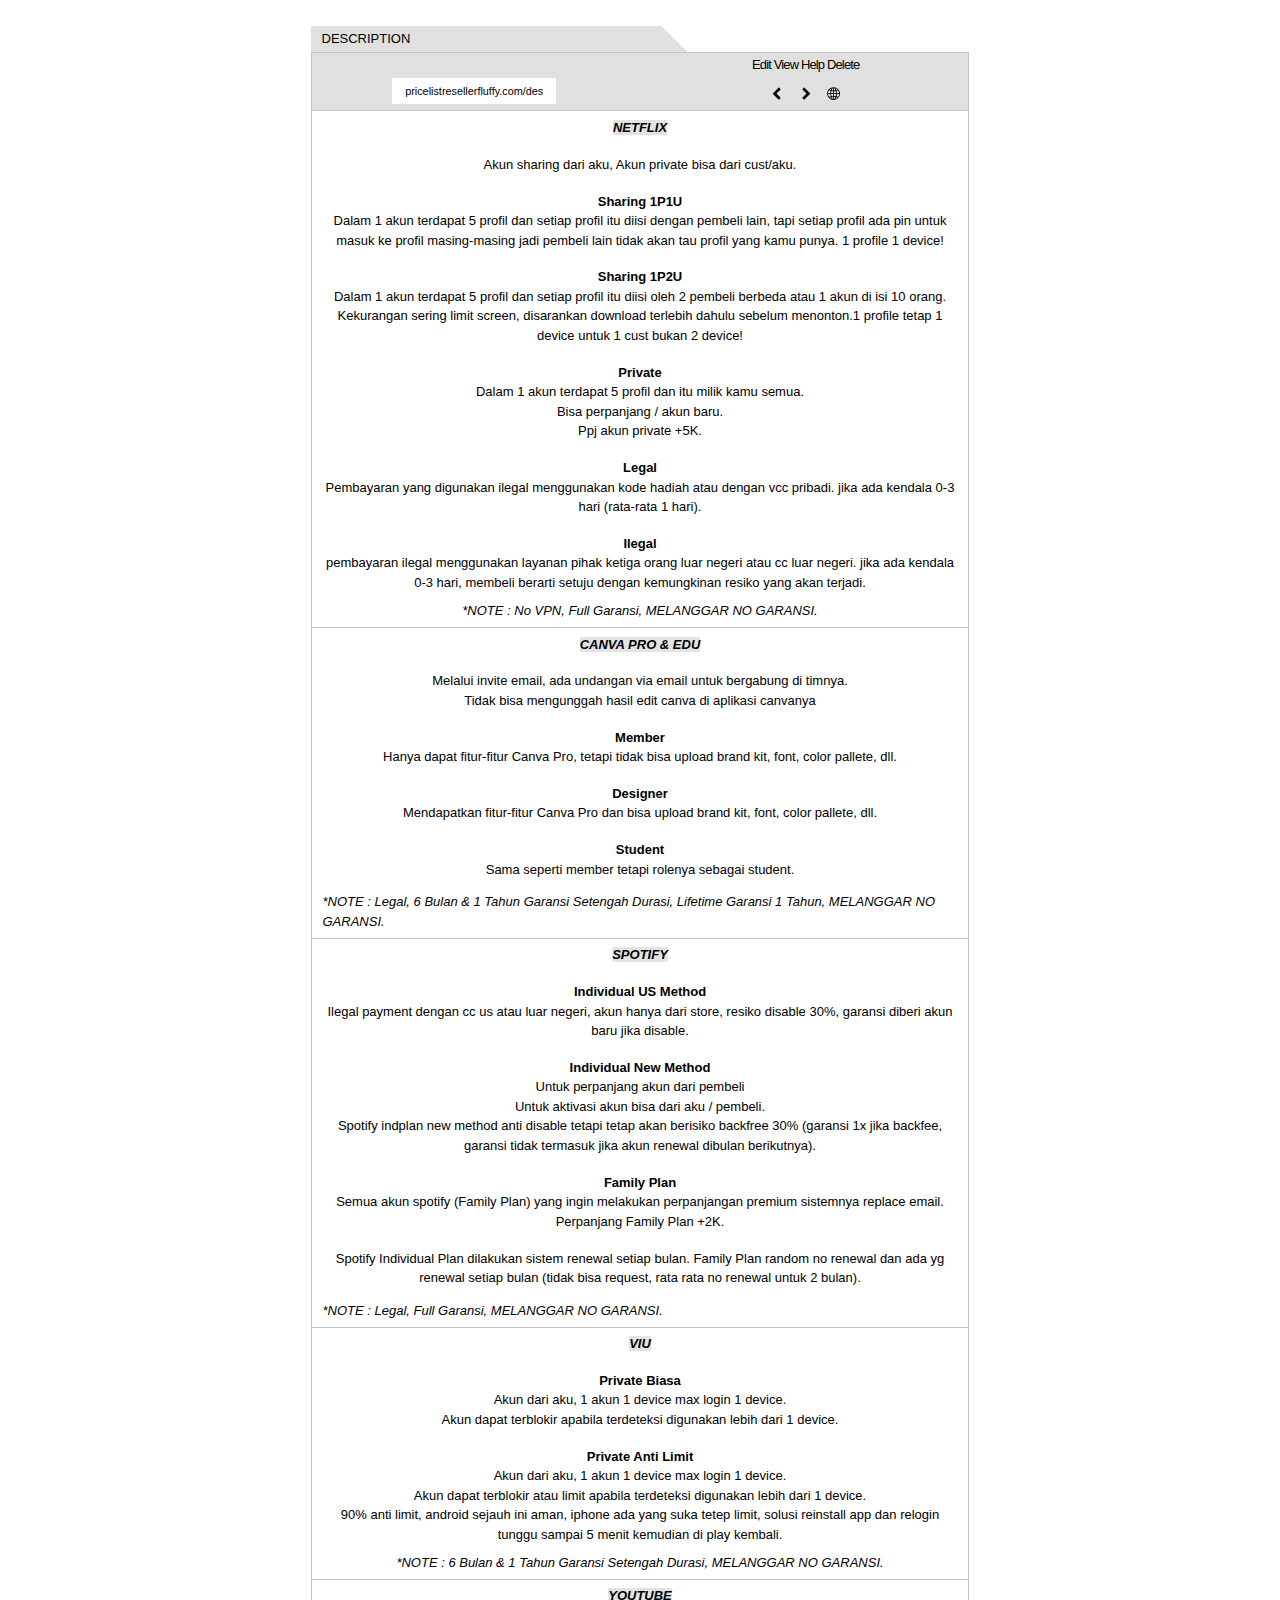
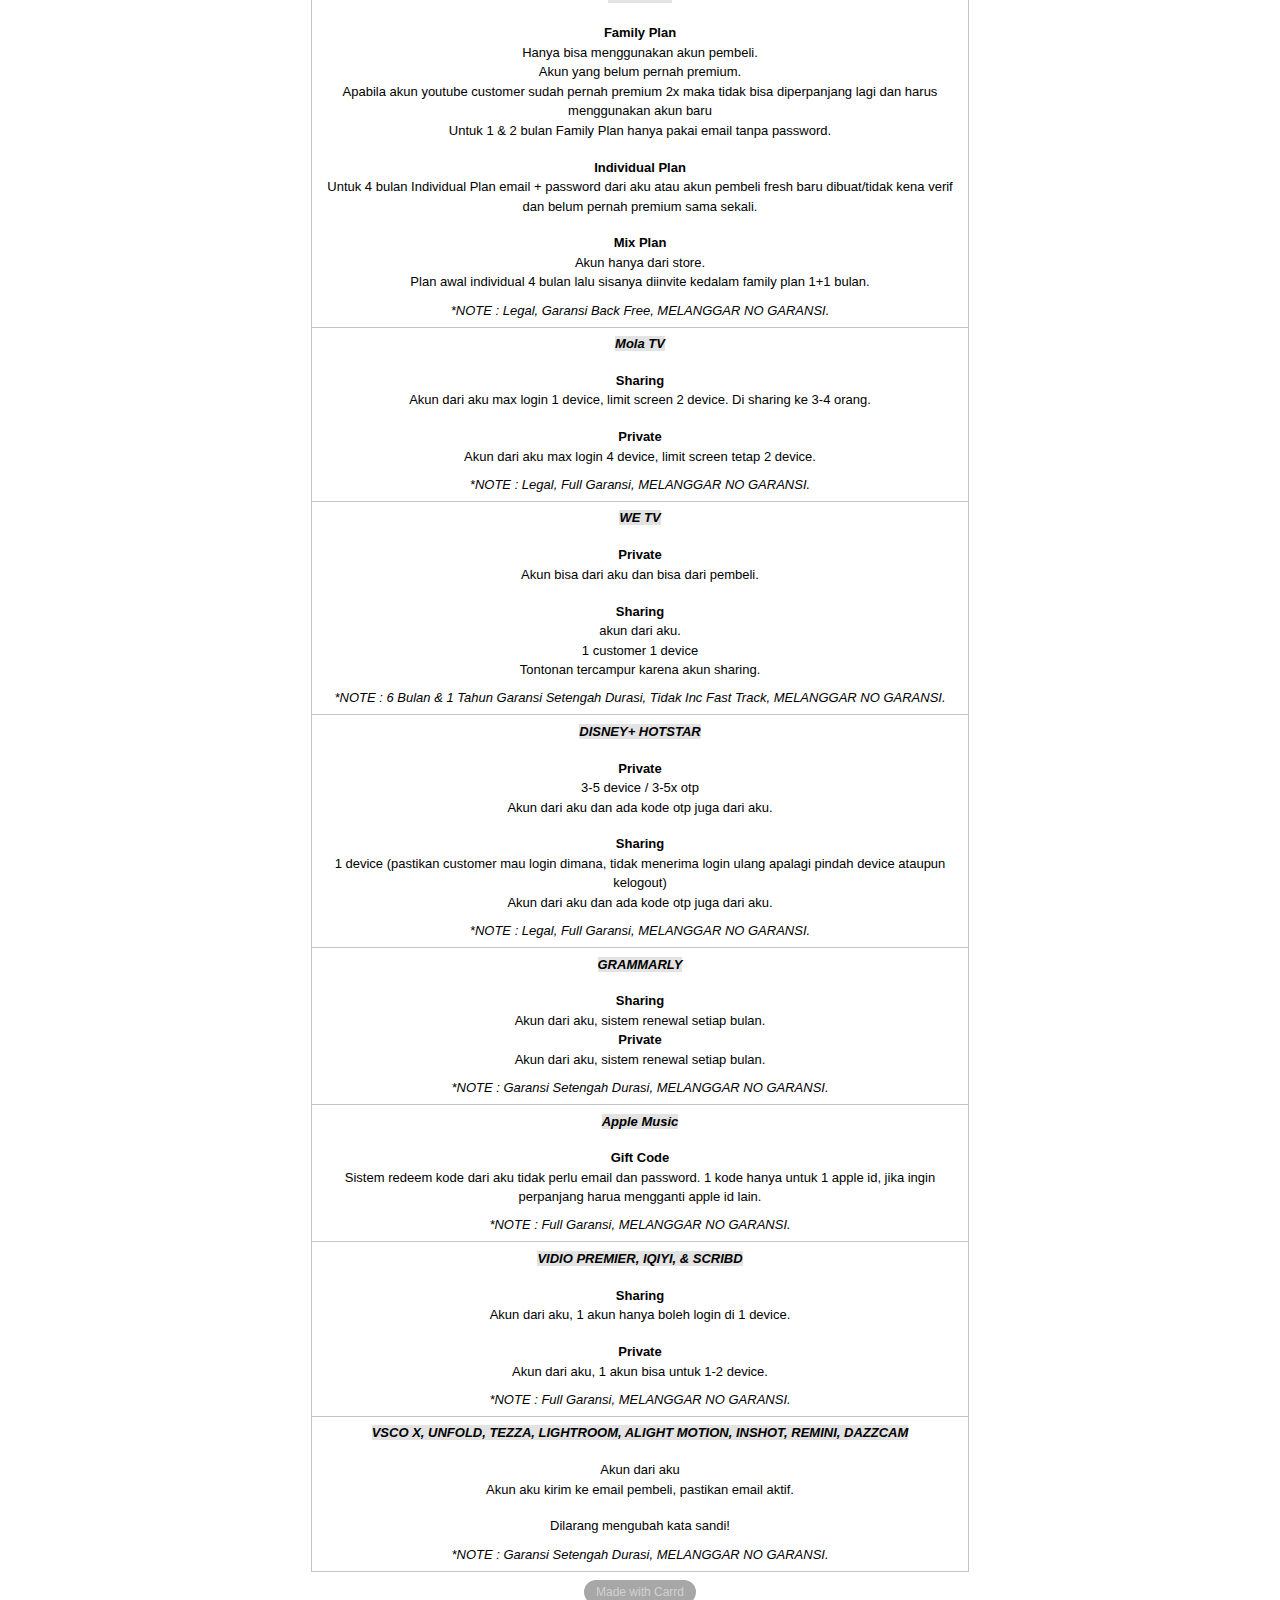
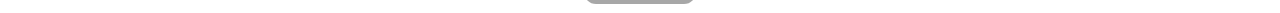
==== description.html @ ab7524d8 "Add files via upload" ====
<!DOCTYPE HTML>
<html lang="en">

<head>
    <title>Description App Reseller</title>
    <meta charset="utf-8" />
    <meta name="viewport" content="width=device-width,initial-scale=1" />
    <meta name="description" content="Desc" />
    <meta property="og:site_name" content="Description App Reseller" />
    <meta property="og:title" content="Description App Reseller" />
    <meta property="og:type" content="website" />
    <meta property="og:description" content="Desc" />
    <meta property="og:image" content="https://descriptionress.carrd.co/assets/images/card.jpg?v=a6130e66" />
    <meta property="og:image:type" content="image/jpeg" />
    <meta property="og:image:width" content="1280" />
    <meta property="og:image:height" content="800" />
    <meta property="og:url" content="https://descriptionress.carrd.co" />
    <meta property="twitter:card" content="summary_large_image" />
    <link rel="canonical" href="https://descriptionress.carrd.co" />
    <style>
        html,
        body,
        div,
        span,
        applet,
        object,
        iframe,
        h1,
        h2,
        h3,
        h4,
        h5,
        h6,
        p,
        blockquote,
        pre,
        a,
        abbr,
        acronym,
        address,
        big,
        cite,
        code,
        del,
        dfn,
        em,
        img,
        ins,
        kbd,
        q,
        s,
        samp,
        small,
        strike,
        strong,
        sub,
        sup,
        tt,
        var,
        b,
        u,
        i,
        center,
        dl,
        dt,
        dd,
        ol,
        ul,
        li,
        fieldset,
        form,
        label,
        legend,
        table,
        caption,
        tbody,
        tfoot,
        thead,
        tr,
        th,
        td,
        article,
        aside,
        canvas,
        details,
        embed,
        figure,
        figcaption,
        footer,
        header,
        hgroup,
        menu,
        nav,
        output,
        ruby,
        section,
        summary,
        time,
        mark,
        audio,
        video {
            margin: 0;
            padding: 0;
            border: 0;
            font-size: 100%;
            font: inherit;
            vertical-align: baseline;
        }

        article,
        aside,
        details,
        figcaption,
        figure,
        footer,
        header,
        hgroup,
        menu,
        nav,
        section {
            display: block;
        }

        body {
            line-height: 1;
        }

        ol,
        ul {
            list-style: none;
        }

        blockquote,
        q {
            quotes: none;
        }

        blockquote:before,
        blockquote:after,
        q:before,
        q:after {
            content: '';
            content: none;
        }

        table {
            border-collapse: collapse;
            border-spacing: 0;
        }

        body {
            -webkit-text-size-adjust: none
        }

        mark {
            background-color: transparent;
            color: inherit
        }

        input::-moz-focus-inner {
            border: 0;
            padding: 0
        }

        input[type="text"],
        input[type="email"],
        select,
        textarea {
            -moz-appearance: none;
            -webkit-appearance: none;
            -ms-appearance: none;
            appearance: none
        }

        *,
        *:before,
        *:after {
            box-sizing: border-box;
        }

        body {
            line-height: 1.0;
            min-height: var(--viewport-height);
            min-width: 320px;
            overflow-x: hidden;
            word-wrap: break-word;
            background-color: #FFFFFF;
        }

        :root {
            --background-height: 100vh;
            --site-language-alignment: left;
            --site-language-direction: ltr;
            --site-language-flex-alignment: flex-start;
            --viewport-height: 100vh;
        }

        html {
            font-size: 18pt;
        }

        u {
            text-decoration: underline;
        }

        strong {
            color: inherit;
            font-weight: bolder;
        }

        em {
            font-style: italic;
        }

        code {
            background-color: rgba(144, 144, 144, 0.25);
            border-radius: 0.25em;
            font-family: 'Lucida Console', 'Courier New', monospace;
            font-size: 0.9em;
            font-weight: normal;
            letter-spacing: 0;
            margin: 0 0.25em;
            padding: 0.25em 0.5em;
            text-indent: 0;
        }

        mark {
            background-color: rgba(144, 144, 144, 0.25);
        }

        s {
            text-decoration: line-through;
        }

        sub {
            font-size: smaller;
            vertical-align: sub;
        }

        sup {
            font-size: smaller;
            vertical-align: super;
        }

        a {
            color: inherit;
            text-decoration: underline;
            transition: color 0.25s ease;
        }

        #wrapper {
            -webkit-overflow-scrolling: touch;
            align-items: center;
            display: flex;
            flex-direction: column;
            justify-content: center;
            min-height: var(--viewport-height);
            overflow: hidden;
            position: relative;
            z-index: 2;
        }

        #main {
            --alignment: center;
            --flex-alignment: center;
            --border-radius-tl: 0;
            --border-radius-tr: 0;
            --border-radius-br: 0;
            --border-radius-bl: 0;
            align-items: center;
            display: flex;
            flex-grow: 0;
            flex-shrink: 0;
            justify-content: center;
            max-width: 100%;
            position: relative;
            text-align: var(--alignment);
            z-index: 1;
            transition: opacity 1s ease 0s, filter 1s ease 0s;
        }

        #main>.inner {
            --padding-horizontal: 0.625rem;
            --padding-vertical: 0rem;
            --spacing: 0rem;
            --width: 45rem;
            border-radius: var(--border-radius-tl) var(--border-radius-tr) var(--border-radius-br) var(--border-radius-bl);
            max-width: 100%;
            position: relative;
            width: var(--width);
            z-index: 1;
            padding: var(--padding-vertical) var(--padding-horizontal);
        }

        #main>.inner>* {
            margin-top: var(--spacing);
            margin-bottom: var(--spacing);
            transition: opacity 1s ease-in-out 0s, transform 1s ease-in-out 0s;
        }

        #main>.inner> :first-child {
            margin-top: 0 !important;
        }

        #main>.inner> :last-child {
            margin-bottom: 0.5rem !important;
        }

        #main>.inner>.full {
            margin-left: calc(var(--padding-horizontal) * -1);
            max-width: calc(100% + calc(var(--padding-horizontal) * 2) + 0.4725px);
            width: calc(100% + calc(var(--padding-horizontal) * 2) + 0.4725px);
        }

        #main>.inner>.full:first-child {
            border-top-left-radius: inherit;
            border-top-right-radius: inherit;
            margin-top: calc(var(--padding-vertical) * -1) !important;
        }

        #main>.inner>.full:last-child {
            border-bottom-left-radius: inherit;
            border-bottom-right-radius: inherit;
            margin-bottom: calc(var(--padding-vertical) * -1) !important;
        }

        #main>.inner>.full.screen {
            border-radius: 0 !important;
            max-width: 100vw;
            position: relative;
            width: 100vw;
            left: 50%;
            margin-left: -50vw;
            right: auto;
        }

        body.is-loading #main {
            filter: blur(0.28125rem);
            opacity: 0;
        }

        body.is-loading #main>.inner>* {
            opacity: 0;
            transform: scale(0.94375);
        }

        body.is-instant #main,
        body.is-instant #main>.inner>*,
        body.is-instant #main>.inner>section>* {
            transition: none !important;
        }

        body.is-instant:after {
            display: none !important;
            transition: none !important;
        }

        h1,
        h2,
        h3,
        p {
            direction: var(--site-language-direction);
            position: relative;
        }

        h1 span.p,
        h2 span.p,
        h3 span.p,
        p span.p {
            display: block;
            position: relative;
        }

        h1 span[style],
        h2 span[style],
        h3 span[style],
        p span[style],
        h1 strong,
        h2 strong,
        h3 strong,
        p strong,
        h1 a,
        h2 a,
        h3 a,
        p a,
        h1 code,
        h2 code,
        h3 code,
        p code,
        h1 mark,
        h2 mark,
        h3 mark,
        p mark {
            -webkit-text-fill-color: currentcolor;
        }

        #text09 {
            color: #FFFFFF;
            font-family: '-apple-system', 'BlinkMacSystemFont', 'Segoe UI', 'Roboto', 'Helvetica Neue', 'Arial', sans-serif, 'Apple Color Emoji', 'Segoe UI Emoji', 'Segoe UI Symbol';
            font-size: 1em;
            line-height: 1.5;
            font-weight: 400;
        }

        #text09 a {
            text-decoration: underline;
        }

        #text09 a:hover {
            text-decoration: none;
        }

        #text09 span.p:nth-child(n + 2) {
            margin-top: 1rem;
        }

        #text07 {
            text-align: center;
            color: #E0E0E0;
            font-family: '-apple-system', 'BlinkMacSystemFont', 'Segoe UI', 'Roboto', 'Helvetica Neue', 'Arial', sans-serif, 'Apple Color Emoji', 'Segoe UI Emoji', 'Segoe UI Symbol';
            font-size: 0.75em;
            line-height: 0.75;
            font-weight: 400;
        }

        #text07 a {
            text-decoration: underline;
        }

        #text07 a:hover {
            text-decoration: none;
        }

        #text07 span.p:nth-child(n + 2) {
            margin-top: 1rem;
        }

        #text10 {
            color: #000000;
            font-family: '-apple-system', 'BlinkMacSystemFont', 'Segoe UI', 'Roboto', 'Helvetica Neue', 'Arial', sans-serif, 'Apple Color Emoji', 'Segoe UI Emoji', 'Segoe UI Symbol';
            letter-spacing: -0.05rem;
            width: 100%;
            font-size: 0.75em;
            line-height: 0.875;
            font-weight: 400;
        }

        #text10 a {
            text-decoration: underline;
        }

        #text10 a:hover {
            text-decoration: none;
        }

        #text10 span.p:nth-child(n + 2) {
            margin-top: 1rem;
        }

        #text11 {
            color: #000000;
            font-family: '-apple-system', 'BlinkMacSystemFont', 'Segoe UI', 'Roboto', 'Helvetica Neue', 'Arial', sans-serif, 'Apple Color Emoji', 'Segoe UI Emoji', 'Segoe UI Symbol';
            font-size: 0.75em;
            line-height: 1.5;
            font-weight: 400;
        }

        #text11 a {
            text-decoration: underline;
        }

        #text11 a:hover {
            text-decoration: none;
        }

        #text11 span.p:nth-child(n + 2) {
            margin-top: 1rem;
        }

        #text12 {
            color: #FFFFFF;
            font-family: '-apple-system', 'BlinkMacSystemFont', 'Segoe UI', 'Roboto', 'Helvetica Neue', 'Arial', sans-serif, 'Apple Color Emoji', 'Segoe UI Emoji', 'Segoe UI Symbol';
            font-size: 1em;
            line-height: 1.5;
            font-weight: 400;
        }

        #text12 a {
            text-decoration: underline;
        }

        #text12 a:hover {
            text-decoration: none;
        }

        #text12 span.p:nth-child(n + 2) {
            margin-top: 1rem;
        }

        #text22 {
            color: #000000;
            font-family: '-apple-system', 'BlinkMacSystemFont', 'Segoe UI', 'Roboto', 'Helvetica Neue', 'Arial', sans-serif, 'Apple Color Emoji', 'Segoe UI Emoji', 'Segoe UI Symbol';
            font-size: 0.75em;
            line-height: 1.5;
            font-weight: 400;
        }

        #text22 a {
            text-decoration: underline;
        }

        #text22 a:hover {
            text-decoration: none;
        }

        #text22 span.p:nth-child(n + 2) {
            margin-top: 1rem;
        }

        #text19 {
            color: #000000;
            font-family: '-apple-system', 'BlinkMacSystemFont', 'Segoe UI', 'Roboto', 'Helvetica Neue', 'Arial', sans-serif, 'Apple Color Emoji', 'Segoe UI Emoji', 'Segoe UI Symbol';
            font-size: 0.75em;
            line-height: 1.5;
            font-weight: 400;
        }

        #text19 a {
            text-decoration: underline;
        }

        #text19 a:hover {
            text-decoration: none;
        }

        #text19 span.p:nth-child(n + 2) {
            margin-top: 1rem;
        }

        #text24 {
            color: #000000;
            font-family: '-apple-system', 'BlinkMacSystemFont', 'Segoe UI', 'Roboto', 'Helvetica Neue', 'Arial', sans-serif, 'Apple Color Emoji', 'Segoe UI Emoji', 'Segoe UI Symbol';
            font-size: 0.75em;
            line-height: 1.5;
            font-weight: 400;
        }

        #text24 a {
            text-decoration: underline;
        }

        #text24 a:hover {
            text-decoration: none;
        }

        #text24 span.p:nth-child(n + 2) {
            margin-top: 1rem;
        }

        #text25 {
            color: #000000;
            font-family: '-apple-system', 'BlinkMacSystemFont', 'Segoe UI', 'Roboto', 'Helvetica Neue', 'Arial', sans-serif, 'Apple Color Emoji', 'Segoe UI Emoji', 'Segoe UI Symbol';
            font-size: 0.75em;
            line-height: 1.5;
            font-weight: 400;
        }

        #text25 a {
            text-decoration: underline;
        }

        #text25 a:hover {
            text-decoration: none;
        }

        #text25 span.p:nth-child(n + 2) {
            margin-top: 1rem;
        }

        #text26 {
            color: #000000;
            font-family: '-apple-system', 'BlinkMacSystemFont', 'Segoe UI', 'Roboto', 'Helvetica Neue', 'Arial', sans-serif, 'Apple Color Emoji', 'Segoe UI Emoji', 'Segoe UI Symbol';
            font-size: 0.75em;
            line-height: 1.5;
            font-weight: 400;
        }

        #text26 a {
            text-decoration: underline;
        }

        #text26 a:hover {
            text-decoration: none;
        }

        #text26 span.p:nth-child(n + 2) {
            margin-top: 1rem;
        }

        #text27 {
            color: #000000;
            font-family: '-apple-system', 'BlinkMacSystemFont', 'Segoe UI', 'Roboto', 'Helvetica Neue', 'Arial', sans-serif, 'Apple Color Emoji', 'Segoe UI Emoji', 'Segoe UI Symbol';
            font-size: 0.75em;
            line-height: 1.5;
            font-weight: 400;
        }

        #text27 a {
            text-decoration: underline;
        }

        #text27 a:hover {
            text-decoration: none;
        }

        #text27 span.p:nth-child(n + 2) {
            margin-top: 1rem;
        }

        #text28 {
            color: #000000;
            font-family: '-apple-system', 'BlinkMacSystemFont', 'Segoe UI', 'Roboto', 'Helvetica Neue', 'Arial', sans-serif, 'Apple Color Emoji', 'Segoe UI Emoji', 'Segoe UI Symbol';
            font-size: 0.75em;
            line-height: 1.5;
            font-weight: 400;
        }

        #text28 a {
            text-decoration: underline;
        }

        #text28 a:hover {
            text-decoration: none;
        }

        #text28 span.p:nth-child(n + 2) {
            margin-top: 1rem;
        }

        #text02 {
            color: #000000;
            font-family: '-apple-system', 'BlinkMacSystemFont', 'Segoe UI', 'Roboto', 'Helvetica Neue', 'Arial', sans-serif, 'Apple Color Emoji', 'Segoe UI Emoji', 'Segoe UI Symbol';
            font-size: 0.75em;
            line-height: 1.5;
            font-weight: 400;
        }

        #text02 a {
            text-decoration: underline;
        }

        #text02 a:hover {
            text-decoration: none;
        }

        #text02 span.p:nth-child(n + 2) {
            margin-top: 1rem;
        }

        #text03 {
            color: #000000;
            font-family: '-apple-system', 'BlinkMacSystemFont', 'Segoe UI', 'Roboto', 'Helvetica Neue', 'Arial', sans-serif, 'Apple Color Emoji', 'Segoe UI Emoji', 'Segoe UI Symbol';
            font-size: 0.75em;
            line-height: 1.5;
            font-weight: 400;
        }

        #text03 a {
            text-decoration: underline;
        }

        #text03 a:hover {
            text-decoration: none;
        }

        #text03 span.p:nth-child(n + 2) {
            margin-top: 1rem;
        }

        #text31 {
            color: #000000;
            font-family: '-apple-system', 'BlinkMacSystemFont', 'Segoe UI', 'Roboto', 'Helvetica Neue', 'Arial', sans-serif, 'Apple Color Emoji', 'Segoe UI Emoji', 'Segoe UI Symbol';
            font-size: 0.75em;
            line-height: 1.5;
            font-weight: 400;
        }

        #text31 a {
            text-decoration: underline;
        }

        #text31 a:hover {
            text-decoration: none;
        }

        #text31 span.p:nth-child(n + 2) {
            margin-top: 1rem;
        }

        #text32 {
            color: #000000;
            font-family: '-apple-system', 'BlinkMacSystemFont', 'Segoe UI', 'Roboto', 'Helvetica Neue', 'Arial', sans-serif, 'Apple Color Emoji', 'Segoe UI Emoji', 'Segoe UI Symbol';
            font-size: 0.75em;
            line-height: 1.5;
            font-weight: 400;
        }

        #text32 a {
            text-decoration: underline;
        }

        #text32 a:hover {
            text-decoration: none;
        }

        #text32 span.p:nth-child(n + 2) {
            margin-top: 1rem;
        }

        #text29 {
            color: #000000;
            font-family: '-apple-system', 'BlinkMacSystemFont', 'Segoe UI', 'Roboto', 'Helvetica Neue', 'Arial', sans-serif, 'Apple Color Emoji', 'Segoe UI Emoji', 'Segoe UI Symbol';
            font-size: 0.75em;
            line-height: 1.5;
            font-weight: 400;
        }

        #text29 a {
            text-decoration: underline;
        }

        #text29 a:hover {
            text-decoration: none;
        }

        #text29 span.p:nth-child(n + 2) {
            margin-top: 1rem;
        }

        #text30 {
            color: #000000;
            font-family: '-apple-system', 'BlinkMacSystemFont', 'Segoe UI', 'Roboto', 'Helvetica Neue', 'Arial', sans-serif, 'Apple Color Emoji', 'Segoe UI Emoji', 'Segoe UI Symbol';
            font-size: 0.75em;
            line-height: 1.5;
            font-weight: 400;
        }

        #text30 a {
            text-decoration: underline;
        }

        #text30 a:hover {
            text-decoration: none;
        }

        #text30 span.p:nth-child(n + 2) {
            margin-top: 1rem;
        }

        #text37 {
            color: #000000;
            font-family: '-apple-system', 'BlinkMacSystemFont', 'Segoe UI', 'Roboto', 'Helvetica Neue', 'Arial', sans-serif, 'Apple Color Emoji', 'Segoe UI Emoji', 'Segoe UI Symbol';
            font-size: 0.75em;
            line-height: 1.5;
            font-weight: 400;
        }

        #text37 a {
            text-decoration: underline;
        }

        #text37 a:hover {
            text-decoration: none;
        }

        #text37 span.p:nth-child(n + 2) {
            margin-top: 1rem;
        }

        #text38 {
            color: #000000;
            font-family: '-apple-system', 'BlinkMacSystemFont', 'Segoe UI', 'Roboto', 'Helvetica Neue', 'Arial', sans-serif, 'Apple Color Emoji', 'Segoe UI Emoji', 'Segoe UI Symbol';
            font-size: 0.75em;
            line-height: 1.5;
            font-weight: 400;
        }

        #text38 a {
            text-decoration: underline;
        }

        #text38 a:hover {
            text-decoration: none;
        }

        #text38 span.p:nth-child(n + 2) {
            margin-top: 1rem;
        }

        #text20 {
            color: #000000;
            font-family: '-apple-system', 'BlinkMacSystemFont', 'Segoe UI', 'Roboto', 'Helvetica Neue', 'Arial', sans-serif, 'Apple Color Emoji', 'Segoe UI Emoji', 'Segoe UI Symbol';
            font-size: 0.75em;
            line-height: 1.5;
            font-weight: 400;
        }

        #text20 a {
            text-decoration: underline;
        }

        #text20 a:hover {
            text-decoration: none;
        }

        #text20 span.p:nth-child(n + 2) {
            margin-top: 1rem;
        }

        #text33 {
            color: #000000;
            font-family: '-apple-system', 'BlinkMacSystemFont', 'Segoe UI', 'Roboto', 'Helvetica Neue', 'Arial', sans-serif, 'Apple Color Emoji', 'Segoe UI Emoji', 'Segoe UI Symbol';
            font-size: 0.75em;
            line-height: 1.5;
            font-weight: 400;
        }

        #text33 a {
            text-decoration: underline;
        }

        #text33 a:hover {
            text-decoration: none;
        }

        #text33 span.p:nth-child(n + 2) {
            margin-top: 1rem;
        }

        #text34 {
            color: #000000;
            font-family: '-apple-system', 'BlinkMacSystemFont', 'Segoe UI', 'Roboto', 'Helvetica Neue', 'Arial', sans-serif, 'Apple Color Emoji', 'Segoe UI Emoji', 'Segoe UI Symbol';
            font-size: 0.75em;
            line-height: 1.5;
            font-weight: 400;
        }

        #text34 a {
            text-decoration: underline;
        }

        #text34 a:hover {
            text-decoration: none;
        }

        #text34 span.p:nth-child(n + 2) {
            margin-top: 1rem;
        }

        #text35 {
            color: #000000;
            font-family: '-apple-system', 'BlinkMacSystemFont', 'Segoe UI', 'Roboto', 'Helvetica Neue', 'Arial', sans-serif, 'Apple Color Emoji', 'Segoe UI Emoji', 'Segoe UI Symbol';
            font-size: 0.75em;
            line-height: 1.5;
            font-weight: 400;
        }

        #text35 a {
            text-decoration: underline;
        }

        #text35 a:hover {
            text-decoration: none;
        }

        #text35 span.p:nth-child(n + 2) {
            margin-top: 1rem;
        }

        #text36 {
            color: #000000;
            font-family: '-apple-system', 'BlinkMacSystemFont', 'Segoe UI', 'Roboto', 'Helvetica Neue', 'Arial', sans-serif, 'Apple Color Emoji', 'Segoe UI Emoji', 'Segoe UI Symbol';
            font-size: 0.75em;
            line-height: 1.5;
            font-weight: 400;
        }

        #text36 a {
            text-decoration: underline;
        }

        #text36 a:hover {
            text-decoration: none;
        }

        #text36 span.p:nth-child(n + 2) {
            margin-top: 1rem;
        }

        #text39 {
            color: #000000;
            font-family: '-apple-system', 'BlinkMacSystemFont', 'Segoe UI', 'Roboto', 'Helvetica Neue', 'Arial', sans-serif, 'Apple Color Emoji', 'Segoe UI Emoji', 'Segoe UI Symbol';
            font-size: 0.75em;
            line-height: 1.5;
            font-weight: 400;
        }

        #text39 a {
            text-decoration: underline;
        }

        #text39 a:hover {
            text-decoration: none;
        }

        #text39 span.p:nth-child(n + 2) {
            margin-top: 1rem;
        }

        #text21 {
            color: #000000;
            font-family: '-apple-system', 'BlinkMacSystemFont', 'Segoe UI', 'Roboto', 'Helvetica Neue', 'Arial', sans-serif, 'Apple Color Emoji', 'Segoe UI Emoji', 'Segoe UI Symbol';
            font-size: 0.75em;
            line-height: 1.5;
            font-weight: 400;
        }

        #text21 a {
            text-decoration: underline;
        }

        #text21 a:hover {
            text-decoration: none;
        }

        #text21 span.p:nth-child(n + 2) {
            margin-top: 1rem;
        }

        #text23 {
            color: #000000;
            font-family: '-apple-system', 'BlinkMacSystemFont', 'Segoe UI', 'Roboto', 'Helvetica Neue', 'Arial', sans-serif, 'Apple Color Emoji', 'Segoe UI Emoji', 'Segoe UI Symbol';
            font-size: 0.75em;
            line-height: 1.5;
            font-weight: 400;
        }

        #text23 a {
            text-decoration: underline;
        }

        #text23 a:hover {
            text-decoration: none;
        }

        #text23 span.p:nth-child(n + 2) {
            margin-top: 1rem;
        }

        #text01 {
            color: #000000;
            font-family: '-apple-system', 'BlinkMacSystemFont', 'Segoe UI', 'Roboto', 'Helvetica Neue', 'Arial', sans-serif, 'Apple Color Emoji', 'Segoe UI Emoji', 'Segoe UI Symbol';
            font-size: 0.75em;
            line-height: 1.5;
            font-weight: 400;
        }

        #text01 a {
            text-decoration: underline;
        }

        #text01 a:hover {
            text-decoration: none;
        }

        #text01 span.p:nth-child(n + 2) {
            margin-top: 1rem;
        }

        .buttons {
            cursor: default;
            display: flex;
            justify-content: var(--flex-alignment);
            letter-spacing: 0;
            padding: 0;
        }

        .buttons li {
            max-width: 100%;
        }

        .buttons li a {
            align-items: center;
            justify-content: center;
            max-width: 100%;
            text-align: center;
            text-decoration: none;
            vertical-align: middle;
            white-space: nowrap;
        }

        #buttons03 {
            gap: 0rem;
            flex-direction: row;
            flex-wrap: wrap;
        }

        #buttons03:not(:first-child) {
            margin-top: 0.5rem !important;
        }

        #buttons03:not(:last-child) {
            margin-bottom: 0.5rem !important;
        }

        #buttons03 li a {
            display: inline-block;
            width: auto;
            height: 1.5rem;
            line-height: 1.5rem;
            padding: 0 0.75rem;
            vertical-align: middle;
            font-family: '-apple-system', 'BlinkMacSystemFont', 'Segoe UI', 'Roboto', 'Helvetica Neue', 'Arial', sans-serif, 'Apple Color Emoji', 'Segoe UI Emoji', 'Segoe UI Symbol';
            font-size: 0.625em;
            font-weight: 400;
            border-radius: 0rem;
            direction: var(--site-language-direction);
            overflow: hidden;
            text-overflow: ellipsis;
            transition: color 0.25s ease, background-color 0.25s ease, border-color 0.25s ease;
        }

        #buttons03 .button {
            background-color: #FFFFFF;
            color: #000000;
        }

        .icons {
            display: flex;
            flex-wrap: wrap;
            justify-content: var(--flex-alignment);
            letter-spacing: 0;
            padding: 0;
        }

        .icons li {
            position: relative;
            z-index: 1;
        }

        .icons li a {
            align-items: center;
            display: flex;
            justify-content: center;
        }

        .icons li a svg {
            display: block;
            position: relative;
        }

        .icons li a+svg {
            display: block;
            height: 100%;
            left: 0;
            pointer-events: none;
            position: absolute;
            top: 0;
            width: 100%;
            z-index: -1;
        }

        .icons li a .label {
            display: none;
        }

        #icons03 {
            font-size: 0.875em;
            gap: 0.75rem;
        }

        #icons03:not(:first-child) {
            margin-top: 0.875rem !important;
        }

        #icons03:not(:last-child) {
            margin-bottom: 0.875rem !important;
        }

        #icons03 li a {
            height: 1em;
            width: 1em;
            transition: color 0.25s ease, background-color 0.25s ease, border-color 0.25s ease;
        }

        #icons03 li a svg {
            height: 100%;
            width: 100%;
            transition: fill 0.25s ease;
        }

        #icons03 a svg {
            fill: #000000;
        }

        #icons03 li a+svg {
            transition: fill 0.25s ease, stroke 0.25s ease;
        }

        .container {
            position: relative;
        }

        .container>.wrapper {
            vertical-align: top;
            position: relative;
            max-width: 100%;
            border-radius: inherit;
        }

        .container>.wrapper>.inner {
            vertical-align: top;
            position: relative;
            max-width: 100%;
            border-radius: inherit;
            text-align: var(--alignment);
        }

        #main .container.full:first-child>.wrapper {
            border-top-left-radius: inherit;
            border-top-right-radius: inherit;
        }

        #main .container.full:last-child>.wrapper {
            border-bottom-left-radius: inherit;
            border-bottom-right-radius: inherit;
        }

        #main .container.full:first-child>.wrapper>.inner {
            border-top-left-radius: inherit;
            border-top-right-radius: inherit;
        }

        #main .container.full:last-child>.wrapper>.inner {
            border-bottom-left-radius: inherit;
            border-bottom-right-radius: inherit;
        }

        #container08 {
            --alignment: left;
            --flex-alignment: flex-start;
        }

        #container08>.wrapper {
            display: inline-block;
            width: 38rem;
            background-image: url(''), linear-gradient(45deg, #E0E0E0 55%, #FFFFFF 0%);
            background-size: 256px, cover;
            background-position: center, 0% 0%;
            background-repeat: repeat, repeat;
            border-radius: 0rem;
        }

        #container08>.wrapper>.inner {
            --gutters: 1.625rem;
            --padding-horizontal: 0.625rem;
            --padding-vertical: 0rem;
            --spacing: 0.75rem;
            padding: var(--padding-vertical) var(--padding-horizontal);
        }

        #container08.default>.wrapper>.inner>* {
            margin-bottom: var(--spacing);
            margin-top: var(--spacing);
        }

        #container08.default>.wrapper>.inner>*:first-child {
            margin-top: 0 !important;
        }

        #container08.default>.wrapper>.inner>*:last-child {
            margin-bottom: 0 !important;
        }

        #container08.columns>.wrapper>.inner {
            flex-wrap: wrap;
            display: flex;
            align-items: center;
        }

        #container08.columns>.wrapper>.inner>* {
            flex-grow: 0;
            flex-shrink: 0;
            max-width: 100%;
            text-align: var(--alignment);
            padding: 0 0 0 var(--gutters);
        }

        #container08.columns>.wrapper>.inner>*>* {
            margin-bottom: var(--spacing);
            margin-top: var(--spacing);
        }

        #container08.columns>.wrapper>.inner>*>*:first-child {
            margin-top: 0 !important;
        }

        #container08.columns>.wrapper>.inner>*>*:last-child {
            margin-bottom: 0 !important;
        }

        #container08.columns>.wrapper>.inner>*:first-child {
            margin-left: calc(var(--gutters) * -1);
        }

        #container08.default>.wrapper>.inner>.full {
            margin-left: calc(var(--padding-horizontal) * -1);
            max-width: none !important;
            width: calc(100% + (var(--padding-horizontal) * 2) + 0.4725px);
        }

        #container08.default>.wrapper>.inner>.full:first-child {
            margin-top: calc(var(--padding-vertical) * -1) !important;
            border-top-left-radius: inherit;
            border-top-right-radius: inherit;
        }

        #container08.default>.wrapper>.inner>.full:last-child {
            margin-bottom: calc(var(--padding-vertical) * -1) !important;
            border-bottom-left-radius: inherit;
            border-bottom-right-radius: inherit;
        }

        #container08.columns>.wrapper>.inner>div>.full {
            margin-left: calc(var(--gutters) * -0.5);
            max-width: none !important;
            width: calc(100% + var(--gutters) + 0.4725px);
        }

        #container08.columns>.wrapper>.inner>div:first-child>.full {
            margin-left: calc(var(--padding-horizontal) * -1);
            width: calc(100% + var(--padding-horizontal) + calc(var(--gutters) * 0.5) + 0.4725px);
        }

        #container08.columns>.wrapper>.inner>div:last-child>.full {
            width: calc(100% + var(--padding-horizontal) + calc(var(--gutters) * 0.5) + 0.4725px);
        }

        #container08.columns>.wrapper>.inner>div>.full:first-child {
            margin-top: calc(var(--padding-vertical) * -1) !important;
        }

        #container08.columns>.wrapper>.inner>div>.full:last-child {
            margin-bottom: calc(var(--padding-vertical) * -1) !important;
        }

        #container08.columns>.wrapper>.inner>.full {
            align-self: stretch;
        }

        #container08.columns>.wrapper>.inner>.full:first-child {
            border-bottom-left-radius: inherit;
            border-top-left-radius: inherit;
        }

        #container08.columns>.wrapper>.inner>.full:last-child {
            border-bottom-right-radius: inherit;
            border-top-right-radius: inherit;
        }

        #container08.columns>.wrapper>.inner>.full>.full:first-child:last-child {
            border-radius: inherit;
            height: calc(100% + (var(--padding-vertical) * 2));
        }

        #container08.columns>.wrapper>.inner>.full>.full:first-child:last-child>* {
            border-radius: inherit;
            height: 100%;
            position: absolute;
            width: 100%;
        }

        #container08>.wrapper>.inner> :nth-child(1) {
            width: calc(50% + 0.81rem);
            --alignment: left;
            --flex-alignment: flex-start;
        }

        #container08>.wrapper>.inner> :nth-child(2) {
            width: calc(50% + 0.81rem);
            --alignment: right;
            --flex-alignment: flex-end;
        }

        #container07>.wrapper {
            display: inline-block;
            width: 38rem;
            background-color: #E0E0E0;
            background-image: url('');
            background-size: 256px;
            background-position: center;
            background-repeat: repeat;
            border-color: #C4C4C4;
            border-style: solid;
            border-top-width: 1px;
            border-left-width: 1px;
            border-right-width: 1px;
            border-radius: 0rem;
        }

        #container07>.wrapper>.inner {
            --gutters: 1.625rem;
            --padding-horizontal: 0.625rem;
            --padding-vertical: 0.375rem;
            --spacing: 0.5rem;
            padding: var(--padding-vertical) var(--padding-horizontal);
        }

        #container07.default>.wrapper>.inner>* {
            margin-bottom: var(--spacing);
            margin-top: var(--spacing);
        }

        #container07.default>.wrapper>.inner>*:first-child {
            margin-top: 0 !important;
        }

        #container07.default>.wrapper>.inner>*:last-child {
            margin-bottom: 0 !important;
        }

        #container07.columns>.wrapper>.inner {
            flex-wrap: wrap;
            display: flex;
            align-items: flex-start;
        }

        #container07.columns>.wrapper>.inner>* {
            flex-grow: 0;
            flex-shrink: 0;
            max-width: 100%;
            text-align: var(--alignment);
            padding: 0 0 0 var(--gutters);
        }

        #container07.columns>.wrapper>.inner>*>* {
            margin-bottom: var(--spacing);
            margin-top: var(--spacing);
        }

        #container07.columns>.wrapper>.inner>*>*:first-child {
            margin-top: 0 !important;
        }

        #container07.columns>.wrapper>.inner>*>*:last-child {
            margin-bottom: 0 !important;
        }

        #container07.columns>.wrapper>.inner>*:first-child {
            margin-left: calc(var(--gutters) * -1);
        }

        #container07.default>.wrapper>.inner>.full {
            margin-left: calc(var(--padding-horizontal) * -1);
            max-width: none !important;
            width: calc(100% + (var(--padding-horizontal) * 2) + 0.4725px);
        }

        #container07.default>.wrapper>.inner>.full:first-child {
            margin-top: calc(var(--padding-vertical) * -1) !important;
            border-top-left-radius: inherit;
            border-top-right-radius: inherit;
        }

        #container07.default>.wrapper>.inner>.full:last-child {
            margin-bottom: calc(var(--padding-vertical) * -1) !important;
            border-bottom-left-radius: inherit;
            border-bottom-right-radius: inherit;
        }

        #container07.columns>.wrapper>.inner>div>.full {
            margin-left: calc(var(--gutters) * -0.5);
            max-width: none !important;
            width: calc(100% + var(--gutters) + 0.4725px);
        }

        #container07.columns>.wrapper>.inner>div:first-child>.full {
            margin-left: calc(var(--padding-horizontal) * -1);
            width: calc(100% + var(--padding-horizontal) + calc(var(--gutters) * 0.5) + 0.4725px);
        }

        #container07.columns>.wrapper>.inner>div:last-child>.full {
            width: calc(100% + var(--padding-horizontal) + calc(var(--gutters) * 0.5) + 0.4725px);
        }

        #container07.columns>.wrapper>.inner>div>.full:first-child {
            margin-top: calc(var(--padding-vertical) * -1) !important;
        }

        #container07.columns>.wrapper>.inner>div>.full:last-child {
            margin-bottom: calc(var(--padding-vertical) * -1) !important;
        }

        #container07.columns>.wrapper>.inner>div:first-child,
        #container07.columns>.wrapper>.inner>div:first-child>.full:first-child {
            border-top-left-radius: inherit;
        }

        #container07.columns>.wrapper>.inner>div:last-child,
        #container07.columns>.wrapper>.inner>div:last-child>.full:first-child {
            border-top-right-radius: inherit;
        }

        #container07.columns>.wrapper>.inner>.full {
            align-self: stretch;
        }

        #container07.columns>.wrapper>.inner>.full:first-child {
            border-bottom-left-radius: inherit;
            border-top-left-radius: inherit;
        }

        #container07.columns>.wrapper>.inner>.full:last-child {
            border-bottom-right-radius: inherit;
            border-top-right-radius: inherit;
        }

        #container07.columns>.wrapper>.inner>.full>.full:first-child:last-child {
            border-radius: inherit;
            height: calc(100% + (var(--padding-vertical) * 2));
        }

        #container07.columns>.wrapper>.inner>.full>.full:first-child:last-child>* {
            border-radius: inherit;
            height: 100%;
            position: absolute;
            width: 100%;
        }

        #container07>.wrapper>.inner> :nth-child(1) {
            width: calc(50% + 0.81rem);
        }

        #container07>.wrapper>.inner> :nth-child(2) {
            width: calc(50% + 0.81rem);
        }

        #container05>.wrapper {
            display: inline-block;
            width: 38rem;
            background-color: #FFFFFF;
            background-image: url('');
            background-size: 256px;
            background-position: center;
            background-repeat: repeat;
            border-color: #C4C4C4;
            border-style: solid;
            border-width: 1px;
            border-radius: 0rem;
        }

        #container05>.wrapper>.inner {
            --gutters: 0.75rem;
            --padding-horizontal: 0.625rem;
            --padding-vertical: 0.375rem;
            --spacing: 0.5rem;
            padding: var(--padding-vertical) var(--padding-horizontal);
        }

        #container05.default>.wrapper>.inner>* {
            margin-bottom: var(--spacing);
            margin-top: var(--spacing);
        }

        #container05.default>.wrapper>.inner>*:first-child {
            margin-top: 0 !important;
        }

        #container05.default>.wrapper>.inner>*:last-child {
            margin-bottom: 0 !important;
        }

        #container05.columns>.wrapper>.inner {
            flex-wrap: wrap;
            display: flex;
            align-items: flex-start;
        }

        #container05.columns>.wrapper>.inner>* {
            flex-grow: 0;
            flex-shrink: 0;
            max-width: 100%;
            text-align: var(--alignment);
            padding: 0 0 0 var(--gutters);
        }

        #container05.columns>.wrapper>.inner>*>* {
            margin-bottom: var(--spacing);
            margin-top: var(--spacing);
        }

        #container05.columns>.wrapper>.inner>*>*:first-child {
            margin-top: 0 !important;
        }

        #container05.columns>.wrapper>.inner>*>*:last-child {
            margin-bottom: 0 !important;
        }

        #container05.columns>.wrapper>.inner>*:first-child {
            margin-left: calc(var(--gutters) * -1);
        }

        #container05.default>.wrapper>.inner>.full {
            margin-left: calc(var(--padding-horizontal) * -1);
            max-width: none !important;
            width: calc(100% + (var(--padding-horizontal) * 2) + 0.4725px);
        }

        #container05.default>.wrapper>.inner>.full:first-child {
            margin-top: calc(var(--padding-vertical) * -1) !important;
            border-top-left-radius: inherit;
            border-top-right-radius: inherit;
        }

        #container05.default>.wrapper>.inner>.full:last-child {
            margin-bottom: calc(var(--padding-vertical) * -1) !important;
            border-bottom-left-radius: inherit;
            border-bottom-right-radius: inherit;
        }

        #container05.columns>.wrapper>.inner>div>.full {
            margin-left: calc(var(--gutters) * -0.5);
            max-width: none !important;
            width: calc(100% + var(--gutters) + 0.4725px);
        }

        #container05.columns>.wrapper>.inner>div:first-child>.full {
            margin-left: calc(var(--padding-horizontal) * -1);
            width: calc(100% + var(--padding-horizontal) + calc(var(--gutters) * 0.5) + 0.4725px);
        }

        #container05.columns>.wrapper>.inner>div:last-child>.full {
            width: calc(100% + var(--padding-horizontal) + calc(var(--gutters) * 0.5) + 0.4725px);
        }

        #container05.columns>.wrapper>.inner>div>.full:first-child {
            margin-top: calc(var(--padding-vertical) * -1) !important;
        }

        #container05.columns>.wrapper>.inner>div>.full:last-child {
            margin-bottom: calc(var(--padding-vertical) * -1) !important;
        }

        #container05.columns>.wrapper>.inner>div:first-child,
        #container05.columns>.wrapper>.inner>div:first-child>.full:first-child {
            border-top-left-radius: inherit;
        }

        #container05.columns>.wrapper>.inner>div:last-child,
        #container05.columns>.wrapper>.inner>div:last-child>.full:first-child {
            border-top-right-radius: inherit;
        }

        #container05.columns>.wrapper>.inner>.full {
            align-self: stretch;
        }

        #container05.columns>.wrapper>.inner>.full:first-child {
            border-bottom-left-radius: inherit;
            border-top-left-radius: inherit;
        }

        #container05.columns>.wrapper>.inner>.full:last-child {
            border-bottom-right-radius: inherit;
            border-top-right-radius: inherit;
        }

        #container05.columns>.wrapper>.inner>.full>.full:first-child:last-child {
            border-radius: inherit;
            height: calc(100% + (var(--padding-vertical) * 2));
        }

        #container05.columns>.wrapper>.inner>.full>.full:first-child:last-child>* {
            border-radius: inherit;
            height: 100%;
            position: absolute;
            width: 100%;
        }

        #container31 {
            --alignment: center;
            --flex-alignment: center;
        }

        #container31>.wrapper {
            display: block;
            margin: 0 auto 0 auto;
            width: 38rem;
            background-color: #FFFFFF;
            background-image: url('');
            background-size: 256px;
            background-position: center;
            background-repeat: repeat;
            border-color: #C4C4C4;
            border-style: solid;
            border-left-width: 1px;
            border-right-width: 1px;
            border-radius: 0rem;
        }

        #container31>.wrapper>.inner {
            --gutters: 1.625rem;
            --padding-horizontal: 0.625rem;
            --padding-vertical: 0.375rem;
            --spacing: 0.5rem;
            padding: var(--padding-vertical) var(--padding-horizontal);
        }

        #container31.default>.wrapper>.inner>* {
            margin-bottom: var(--spacing);
            margin-top: var(--spacing);
        }

        #container31.default>.wrapper>.inner>*:first-child {
            margin-top: 0 !important;
        }

        #container31.default>.wrapper>.inner>*:last-child {
            margin-bottom: 0 !important;
        }

        #container31.columns>.wrapper>.inner {
            flex-wrap: wrap;
            display: flex;
            align-items: flex-start;
        }

        #container31.columns>.wrapper>.inner>* {
            flex-grow: 0;
            flex-shrink: 0;
            max-width: 100%;
            text-align: var(--alignment);
            padding: 0 0 0 var(--gutters);
        }

        #container31.columns>.wrapper>.inner>*>* {
            margin-bottom: var(--spacing);
            margin-top: var(--spacing);
        }

        #container31.columns>.wrapper>.inner>*>*:first-child {
            margin-top: 0 !important;
        }

        #container31.columns>.wrapper>.inner>*>*:last-child {
            margin-bottom: 0 !important;
        }

        #container31.columns>.wrapper>.inner>*:first-child {
            margin-left: calc(var(--gutters) * -1);
        }

        #container31.default>.wrapper>.inner>.full {
            margin-left: calc(var(--padding-horizontal) * -1);
            max-width: none !important;
            width: calc(100% + (var(--padding-horizontal) * 2) + 0.4725px);
        }

        #container31.default>.wrapper>.inner>.full:first-child {
            margin-top: calc(var(--padding-vertical) * -1) !important;
            border-top-left-radius: inherit;
            border-top-right-radius: inherit;
        }

        #container31.default>.wrapper>.inner>.full:last-child {
            margin-bottom: calc(var(--padding-vertical) * -1) !important;
            border-bottom-left-radius: inherit;
            border-bottom-right-radius: inherit;
        }

        #container31.columns>.wrapper>.inner>div>.full {
            margin-left: calc(var(--gutters) * -0.5);
            max-width: none !important;
            width: calc(100% + var(--gutters) + 0.4725px);
        }

        #container31.columns>.wrapper>.inner>div:first-child>.full {
            margin-left: calc(var(--padding-horizontal) * -1);
            width: calc(100% + var(--padding-horizontal) + calc(var(--gutters) * 0.5) + 0.4725px);
        }

        #container31.columns>.wrapper>.inner>div:last-child>.full {
            width: calc(100% + var(--padding-horizontal) + calc(var(--gutters) * 0.5) + 0.4725px);
        }

        #container31.columns>.wrapper>.inner>div>.full:first-child {
            margin-top: calc(var(--padding-vertical) * -1) !important;
        }

        #container31.columns>.wrapper>.inner>div>.full:last-child {
            margin-bottom: calc(var(--padding-vertical) * -1) !important;
        }

        #container31.columns>.wrapper>.inner>div:first-child,
        #container31.columns>.wrapper>.inner>div:first-child>.full:first-child {
            border-top-left-radius: inherit;
        }

        #container31.columns>.wrapper>.inner>div:last-child,
        #container31.columns>.wrapper>.inner>div:last-child>.full:first-child {
            border-top-right-radius: inherit;
        }

        #container31.columns>.wrapper>.inner>.full {
            align-self: stretch;
        }

        #container31.columns>.wrapper>.inner>.full:first-child {
            border-bottom-left-radius: inherit;
            border-top-left-radius: inherit;
        }

        #container31.columns>.wrapper>.inner>.full:last-child {
            border-bottom-right-radius: inherit;
            border-top-right-radius: inherit;
        }

        #container31.columns>.wrapper>.inner>.full>.full:first-child:last-child {
            border-radius: inherit;
            height: calc(100% + (var(--padding-vertical) * 2));
        }

        #container31.columns>.wrapper>.inner>.full>.full:first-child:last-child>* {
            border-radius: inherit;
            height: 100%;
            position: absolute;
            width: 100%;
        }

        #container16 {
            --alignment: left;
            --flex-alignment: flex-start;
        }

        #container16>.wrapper {
            display: block;
            margin: 0 auto 0 auto;
            width: 38rem;
            background-color: #FFFFFF;
            background-image: url('');
            background-size: 256px;
            background-position: center;
            background-repeat: repeat;
            border-color: #C4C4C4;
            border-style: solid;
            border-bottom-width: 1px;
            border-left-width: 1px;
            border-right-width: 1px;
            border-radius: 0rem;
        }

        #container16>.wrapper>.inner {
            --gutters: 1.625rem;
            --padding-horizontal: 0.625rem;
            --padding-vertical: 0.375rem;
            --spacing: 0.5rem;
            padding: var(--padding-vertical) var(--padding-horizontal);
        }

        #container16.default>.wrapper>.inner>* {
            margin-bottom: var(--spacing);
            margin-top: var(--spacing);
        }

        #container16.default>.wrapper>.inner>*:first-child {
            margin-top: 0 !important;
        }

        #container16.default>.wrapper>.inner>*:last-child {
            margin-bottom: 0 !important;
        }

        #container16.columns>.wrapper>.inner {
            flex-wrap: wrap;
            display: flex;
            align-items: flex-start;
        }

        #container16.columns>.wrapper>.inner>* {
            flex-grow: 0;
            flex-shrink: 0;
            max-width: 100%;
            text-align: var(--alignment);
            padding: 0 0 0 var(--gutters);
        }

        #container16.columns>.wrapper>.inner>*>* {
            margin-bottom: var(--spacing);
            margin-top: var(--spacing);
        }

        #container16.columns>.wrapper>.inner>*>*:first-child {
            margin-top: 0 !important;
        }

        #container16.columns>.wrapper>.inner>*>*:last-child {
            margin-bottom: 0 !important;
        }

        #container16.columns>.wrapper>.inner>*:first-child {
            margin-left: calc(var(--gutters) * -1);
        }

        #container16.default>.wrapper>.inner>.full {
            margin-left: calc(var(--padding-horizontal) * -1);
            max-width: none !important;
            width: calc(100% + (var(--padding-horizontal) * 2) + 0.4725px);
        }

        #container16.default>.wrapper>.inner>.full:first-child {
            margin-top: calc(var(--padding-vertical) * -1) !important;
            border-top-left-radius: inherit;
            border-top-right-radius: inherit;
        }

        #container16.default>.wrapper>.inner>.full:last-child {
            margin-bottom: calc(var(--padding-vertical) * -1) !important;
            border-bottom-left-radius: inherit;
            border-bottom-right-radius: inherit;
        }

        #container16.columns>.wrapper>.inner>div>.full {
            margin-left: calc(var(--gutters) * -0.5);
            max-width: none !important;
            width: calc(100% + var(--gutters) + 0.4725px);
        }

        #container16.columns>.wrapper>.inner>div:first-child>.full {
            margin-left: calc(var(--padding-horizontal) * -1);
            width: calc(100% + var(--padding-horizontal) + calc(var(--gutters) * 0.5) + 0.4725px);
        }

        #container16.columns>.wrapper>.inner>div:last-child>.full {
            width: calc(100% + var(--padding-horizontal) + calc(var(--gutters) * 0.5) + 0.4725px);
        }

        #container16.columns>.wrapper>.inner>div>.full:first-child {
            margin-top: calc(var(--padding-vertical) * -1) !important;
        }

        #container16.columns>.wrapper>.inner>div>.full:last-child {
            margin-bottom: calc(var(--padding-vertical) * -1) !important;
        }

        #container16.columns>.wrapper>.inner>div:first-child,
        #container16.columns>.wrapper>.inner>div:first-child>.full:first-child {
            border-top-left-radius: inherit;
        }

        #container16.columns>.wrapper>.inner>div:last-child,
        #container16.columns>.wrapper>.inner>div:last-child>.full:first-child {
            border-top-right-radius: inherit;
        }

        #container16.columns>.wrapper>.inner>.full {
            align-self: stretch;
        }

        #container16.columns>.wrapper>.inner>.full:first-child {
            border-bottom-left-radius: inherit;
            border-top-left-radius: inherit;
        }

        #container16.columns>.wrapper>.inner>.full:last-child {
            border-bottom-right-radius: inherit;
            border-top-right-radius: inherit;
        }

        #container16.columns>.wrapper>.inner>.full>.full:first-child:last-child {
            border-radius: inherit;
            height: calc(100% + (var(--padding-vertical) * 2));
        }

        #container16.columns>.wrapper>.inner>.full>.full:first-child:last-child>* {
            border-radius: inherit;
            height: 100%;
            position: absolute;
            width: 100%;
        }

        #container14>.wrapper {
            display: inline-block;
            width: 38rem;
            background-color: #FFFFFF;
            background-image: url('');
            background-size: 256px;
            background-position: center;
            background-repeat: repeat;
            border-color: #C4C4C4;
            border-style: solid;
            border-left-width: 1px;
            border-right-width: 1px;
            border-radius: 0rem;
        }

        #container14>.wrapper>.inner {
            --gutters: 1.625rem;
            --padding-horizontal: 0.625rem;
            --padding-vertical: 0.375rem;
            --spacing: 0.5rem;
            padding: var(--padding-vertical) var(--padding-horizontal);
        }

        #container14.default>.wrapper>.inner>* {
            margin-bottom: var(--spacing);
            margin-top: var(--spacing);
        }

        #container14.default>.wrapper>.inner>*:first-child {
            margin-top: 0 !important;
        }

        #container14.default>.wrapper>.inner>*:last-child {
            margin-bottom: 0 !important;
        }

        #container14.columns>.wrapper>.inner {
            flex-wrap: wrap;
            display: flex;
            align-items: flex-start;
        }

        #container14.columns>.wrapper>.inner>* {
            flex-grow: 0;
            flex-shrink: 0;
            max-width: 100%;
            text-align: var(--alignment);
            padding: 0 0 0 var(--gutters);
        }

        #container14.columns>.wrapper>.inner>*>* {
            margin-bottom: var(--spacing);
            margin-top: var(--spacing);
        }

        #container14.columns>.wrapper>.inner>*>*:first-child {
            margin-top: 0 !important;
        }

        #container14.columns>.wrapper>.inner>*>*:last-child {
            margin-bottom: 0 !important;
        }

        #container14.columns>.wrapper>.inner>*:first-child {
            margin-left: calc(var(--gutters) * -1);
        }

        #container14.default>.wrapper>.inner>.full {
            margin-left: calc(var(--padding-horizontal) * -1);
            max-width: none !important;
            width: calc(100% + (var(--padding-horizontal) * 2) + 0.4725px);
        }

        #container14.default>.wrapper>.inner>.full:first-child {
            margin-top: calc(var(--padding-vertical) * -1) !important;
            border-top-left-radius: inherit;
            border-top-right-radius: inherit;
        }

        #container14.default>.wrapper>.inner>.full:last-child {
            margin-bottom: calc(var(--padding-vertical) * -1) !important;
            border-bottom-left-radius: inherit;
            border-bottom-right-radius: inherit;
        }

        #container14.columns>.wrapper>.inner>div>.full {
            margin-left: calc(var(--gutters) * -0.5);
            max-width: none !important;
            width: calc(100% + var(--gutters) + 0.4725px);
        }

        #container14.columns>.wrapper>.inner>div:first-child>.full {
            margin-left: calc(var(--padding-horizontal) * -1);
            width: calc(100% + var(--padding-horizontal) + calc(var(--gutters) * 0.5) + 0.4725px);
        }

        #container14.columns>.wrapper>.inner>div:last-child>.full {
            width: calc(100% + var(--padding-horizontal) + calc(var(--gutters) * 0.5) + 0.4725px);
        }

        #container14.columns>.wrapper>.inner>div>.full:first-child {
            margin-top: calc(var(--padding-vertical) * -1) !important;
        }

        #container14.columns>.wrapper>.inner>div>.full:last-child {
            margin-bottom: calc(var(--padding-vertical) * -1) !important;
        }

        #container14.columns>.wrapper>.inner>div:first-child,
        #container14.columns>.wrapper>.inner>div:first-child>.full:first-child {
            border-top-left-radius: inherit;
        }

        #container14.columns>.wrapper>.inner>div:last-child,
        #container14.columns>.wrapper>.inner>div:last-child>.full:first-child {
            border-top-right-radius: inherit;
        }

        #container14.columns>.wrapper>.inner>.full {
            align-self: stretch;
        }

        #container14.columns>.wrapper>.inner>.full:first-child {
            border-bottom-left-radius: inherit;
            border-top-left-radius: inherit;
        }

        #container14.columns>.wrapper>.inner>.full:last-child {
            border-bottom-right-radius: inherit;
            border-top-right-radius: inherit;
        }

        #container14.columns>.wrapper>.inner>.full>.full:first-child:last-child {
            border-radius: inherit;
            height: calc(100% + (var(--padding-vertical) * 2));
        }

        #container14.columns>.wrapper>.inner>.full>.full:first-child:last-child>* {
            border-radius: inherit;
            height: 100%;
            position: absolute;
            width: 100%;
        }

        #container17 {
            --alignment: left;
            --flex-alignment: flex-start;
        }

        #container17>.wrapper {
            display: block;
            margin: 0 auto 0 auto;
            width: 38rem;
            background-color: #FFFFFF;
            background-image: url('');
            background-size: 256px;
            background-position: center;
            background-repeat: repeat;
            border-color: #C4C4C4;
            border-style: solid;
            border-bottom-width: 1px;
            border-left-width: 1px;
            border-right-width: 1px;
            border-radius: 0rem;
        }

        #container17>.wrapper>.inner {
            --gutters: 1.625rem;
            --padding-horizontal: 0.625rem;
            --padding-vertical: 0.375rem;
            --spacing: 0.5rem;
            padding: var(--padding-vertical) var(--padding-horizontal);
        }

        #container17.default>.wrapper>.inner>* {
            margin-bottom: var(--spacing);
            margin-top: var(--spacing);
        }

        #container17.default>.wrapper>.inner>*:first-child {
            margin-top: 0 !important;
        }

        #container17.default>.wrapper>.inner>*:last-child {
            margin-bottom: 0 !important;
        }

        #container17.columns>.wrapper>.inner {
            flex-wrap: wrap;
            display: flex;
            align-items: flex-start;
        }

        #container17.columns>.wrapper>.inner>* {
            flex-grow: 0;
            flex-shrink: 0;
            max-width: 100%;
            text-align: var(--alignment);
            padding: 0 0 0 var(--gutters);
        }

        #container17.columns>.wrapper>.inner>*>* {
            margin-bottom: var(--spacing);
            margin-top: var(--spacing);
        }

        #container17.columns>.wrapper>.inner>*>*:first-child {
            margin-top: 0 !important;
        }

        #container17.columns>.wrapper>.inner>*>*:last-child {
            margin-bottom: 0 !important;
        }

        #container17.columns>.wrapper>.inner>*:first-child {
            margin-left: calc(var(--gutters) * -1);
        }

        #container17.default>.wrapper>.inner>.full {
            margin-left: calc(var(--padding-horizontal) * -1);
            max-width: none !important;
            width: calc(100% + (var(--padding-horizontal) * 2) + 0.4725px);
        }

        #container17.default>.wrapper>.inner>.full:first-child {
            margin-top: calc(var(--padding-vertical) * -1) !important;
            border-top-left-radius: inherit;
            border-top-right-radius: inherit;
        }

        #container17.default>.wrapper>.inner>.full:last-child {
            margin-bottom: calc(var(--padding-vertical) * -1) !important;
            border-bottom-left-radius: inherit;
            border-bottom-right-radius: inherit;
        }

        #container17.columns>.wrapper>.inner>div>.full {
            margin-left: calc(var(--gutters) * -0.5);
            max-width: none !important;
            width: calc(100% + var(--gutters) + 0.4725px);
        }

        #container17.columns>.wrapper>.inner>div:first-child>.full {
            margin-left: calc(var(--padding-horizontal) * -1);
            width: calc(100% + var(--padding-horizontal) + calc(var(--gutters) * 0.5) + 0.4725px);
        }

        #container17.columns>.wrapper>.inner>div:last-child>.full {
            width: calc(100% + var(--padding-horizontal) + calc(var(--gutters) * 0.5) + 0.4725px);
        }

        #container17.columns>.wrapper>.inner>div>.full:first-child {
            margin-top: calc(var(--padding-vertical) * -1) !important;
        }

        #container17.columns>.wrapper>.inner>div>.full:last-child {
            margin-bottom: calc(var(--padding-vertical) * -1) !important;
        }

        #container17.columns>.wrapper>.inner>div:first-child,
        #container17.columns>.wrapper>.inner>div:first-child>.full:first-child {
            border-top-left-radius: inherit;
        }

        #container17.columns>.wrapper>.inner>div:last-child,
        #container17.columns>.wrapper>.inner>div:last-child>.full:first-child {
            border-top-right-radius: inherit;
        }

        #container17.columns>.wrapper>.inner>.full {
            align-self: stretch;
        }

        #container17.columns>.wrapper>.inner>.full:first-child {
            border-bottom-left-radius: inherit;
            border-top-left-radius: inherit;
        }

        #container17.columns>.wrapper>.inner>.full:last-child {
            border-bottom-right-radius: inherit;
            border-top-right-radius: inherit;
        }

        #container17.columns>.wrapper>.inner>.full>.full:first-child:last-child {
            border-radius: inherit;
            height: calc(100% + (var(--padding-vertical) * 2));
        }

        #container17.columns>.wrapper>.inner>.full>.full:first-child:last-child>* {
            border-radius: inherit;
            height: 100%;
            position: absolute;
            width: 100%;
        }

        #container20>.wrapper {
            display: inline-block;
            width: 38rem;
            background-color: #FFFFFF;
            background-image: url('');
            background-size: 256px;
            background-position: center;
            background-repeat: repeat;
            border-color: #C4C4C4;
            border-style: solid;
            border-bottom-width: 1px;
            border-left-width: 1px;
            border-right-width: 1px;
            border-radius: 0rem;
        }

        #container20>.wrapper>.inner {
            --gutters: 1.625rem;
            --padding-horizontal: 0.625rem;
            --padding-vertical: 0.375rem;
            --spacing: 0.5rem;
            padding: var(--padding-vertical) var(--padding-horizontal);
        }

        #container20.default>.wrapper>.inner>* {
            margin-bottom: var(--spacing);
            margin-top: var(--spacing);
        }

        #container20.default>.wrapper>.inner>*:first-child {
            margin-top: 0 !important;
        }

        #container20.default>.wrapper>.inner>*:last-child {
            margin-bottom: 0 !important;
        }

        #container20.columns>.wrapper>.inner {
            flex-wrap: wrap;
            display: flex;
            align-items: flex-start;
        }

        #container20.columns>.wrapper>.inner>* {
            flex-grow: 0;
            flex-shrink: 0;
            max-width: 100%;
            text-align: var(--alignment);
            padding: 0 0 0 var(--gutters);
        }

        #container20.columns>.wrapper>.inner>*>* {
            margin-bottom: var(--spacing);
            margin-top: var(--spacing);
        }

        #container20.columns>.wrapper>.inner>*>*:first-child {
            margin-top: 0 !important;
        }

        #container20.columns>.wrapper>.inner>*>*:last-child {
            margin-bottom: 0 !important;
        }

        #container20.columns>.wrapper>.inner>*:first-child {
            margin-left: calc(var(--gutters) * -1);
        }

        #container20.default>.wrapper>.inner>.full {
            margin-left: calc(var(--padding-horizontal) * -1);
            max-width: none !important;
            width: calc(100% + (var(--padding-horizontal) * 2) + 0.4725px);
        }

        #container20.default>.wrapper>.inner>.full:first-child {
            margin-top: calc(var(--padding-vertical) * -1) !important;
            border-top-left-radius: inherit;
            border-top-right-radius: inherit;
        }

        #container20.default>.wrapper>.inner>.full:last-child {
            margin-bottom: calc(var(--padding-vertical) * -1) !important;
            border-bottom-left-radius: inherit;
            border-bottom-right-radius: inherit;
        }

        #container20.columns>.wrapper>.inner>div>.full {
            margin-left: calc(var(--gutters) * -0.5);
            max-width: none !important;
            width: calc(100% + var(--gutters) + 0.4725px);
        }

        #container20.columns>.wrapper>.inner>div:first-child>.full {
            margin-left: calc(var(--padding-horizontal) * -1);
            width: calc(100% + var(--padding-horizontal) + calc(var(--gutters) * 0.5) + 0.4725px);
        }

        #container20.columns>.wrapper>.inner>div:last-child>.full {
            width: calc(100% + var(--padding-horizontal) + calc(var(--gutters) * 0.5) + 0.4725px);
        }

        #container20.columns>.wrapper>.inner>div>.full:first-child {
            margin-top: calc(var(--padding-vertical) * -1) !important;
        }

        #container20.columns>.wrapper>.inner>div>.full:last-child {
            margin-bottom: calc(var(--padding-vertical) * -1) !important;
        }

        #container20.columns>.wrapper>.inner>div:first-child,
        #container20.columns>.wrapper>.inner>div:first-child>.full:first-child {
            border-top-left-radius: inherit;
        }

        #container20.columns>.wrapper>.inner>div:last-child,
        #container20.columns>.wrapper>.inner>div:last-child>.full:first-child {
            border-top-right-radius: inherit;
        }

        #container20.columns>.wrapper>.inner>.full {
            align-self: stretch;
        }

        #container20.columns>.wrapper>.inner>.full:first-child {
            border-bottom-left-radius: inherit;
            border-top-left-radius: inherit;
        }

        #container20.columns>.wrapper>.inner>.full:last-child {
            border-bottom-right-radius: inherit;
            border-top-right-radius: inherit;
        }

        #container20.columns>.wrapper>.inner>.full>.full:first-child:last-child {
            border-radius: inherit;
            height: calc(100% + (var(--padding-vertical) * 2));
        }

        #container20.columns>.wrapper>.inner>.full>.full:first-child:last-child>* {
            border-radius: inherit;
            height: 100%;
            position: absolute;
            width: 100%;
        }

        #container01>.wrapper {
            display: inline-block;
            width: 38rem;
            background-color: #FFFFFF;
            background-image: url('');
            background-size: 256px;
            background-position: center;
            background-repeat: repeat;
            border-color: #C4C4C4;
            border-style: solid;
            border-bottom-width: 1px;
            border-left-width: 1px;
            border-right-width: 1px;
            border-radius: 0rem;
        }

        #container01>.wrapper>.inner {
            --gutters: 1.625rem;
            --padding-horizontal: 0.625rem;
            --padding-vertical: 0.375rem;
            --spacing: 0.5rem;
            padding: var(--padding-vertical) var(--padding-horizontal);
        }

        #container01.default>.wrapper>.inner>* {
            margin-bottom: var(--spacing);
            margin-top: var(--spacing);
        }

        #container01.default>.wrapper>.inner>*:first-child {
            margin-top: 0 !important;
        }

        #container01.default>.wrapper>.inner>*:last-child {
            margin-bottom: 0 !important;
        }

        #container01.columns>.wrapper>.inner {
            flex-wrap: wrap;
            display: flex;
            align-items: flex-start;
        }

        #container01.columns>.wrapper>.inner>* {
            flex-grow: 0;
            flex-shrink: 0;
            max-width: 100%;
            text-align: var(--alignment);
            padding: 0 0 0 var(--gutters);
        }

        #container01.columns>.wrapper>.inner>*>* {
            margin-bottom: var(--spacing);
            margin-top: var(--spacing);
        }

        #container01.columns>.wrapper>.inner>*>*:first-child {
            margin-top: 0 !important;
        }

        #container01.columns>.wrapper>.inner>*>*:last-child {
            margin-bottom: 0 !important;
        }

        #container01.columns>.wrapper>.inner>*:first-child {
            margin-left: calc(var(--gutters) * -1);
        }

        #container01.default>.wrapper>.inner>.full {
            margin-left: calc(var(--padding-horizontal) * -1);
            max-width: none !important;
            width: calc(100% + (var(--padding-horizontal) * 2) + 0.4725px);
        }

        #container01.default>.wrapper>.inner>.full:first-child {
            margin-top: calc(var(--padding-vertical) * -1) !important;
            border-top-left-radius: inherit;
            border-top-right-radius: inherit;
        }

        #container01.default>.wrapper>.inner>.full:last-child {
            margin-bottom: calc(var(--padding-vertical) * -1) !important;
            border-bottom-left-radius: inherit;
            border-bottom-right-radius: inherit;
        }

        #container01.columns>.wrapper>.inner>div>.full {
            margin-left: calc(var(--gutters) * -0.5);
            max-width: none !important;
            width: calc(100% + var(--gutters) + 0.4725px);
        }

        #container01.columns>.wrapper>.inner>div:first-child>.full {
            margin-left: calc(var(--padding-horizontal) * -1);
            width: calc(100% + var(--padding-horizontal) + calc(var(--gutters) * 0.5) + 0.4725px);
        }

        #container01.columns>.wrapper>.inner>div:last-child>.full {
            width: calc(100% + var(--padding-horizontal) + calc(var(--gutters) * 0.5) + 0.4725px);
        }

        #container01.columns>.wrapper>.inner>div>.full:first-child {
            margin-top: calc(var(--padding-vertical) * -1) !important;
        }

        #container01.columns>.wrapper>.inner>div>.full:last-child {
            margin-bottom: calc(var(--padding-vertical) * -1) !important;
        }

        #container01.columns>.wrapper>.inner>div:first-child,
        #container01.columns>.wrapper>.inner>div:first-child>.full:first-child {
            border-top-left-radius: inherit;
        }

        #container01.columns>.wrapper>.inner>div:last-child,
        #container01.columns>.wrapper>.inner>div:last-child>.full:first-child {
            border-top-right-radius: inherit;
        }

        #container01.columns>.wrapper>.inner>.full {
            align-self: stretch;
        }

        #container01.columns>.wrapper>.inner>.full:first-child {
            border-bottom-left-radius: inherit;
            border-top-left-radius: inherit;
        }

        #container01.columns>.wrapper>.inner>.full:last-child {
            border-bottom-right-radius: inherit;
            border-top-right-radius: inherit;
        }

        #container01.columns>.wrapper>.inner>.full>.full:first-child:last-child {
            border-radius: inherit;
            height: calc(100% + (var(--padding-vertical) * 2));
        }

        #container01.columns>.wrapper>.inner>.full>.full:first-child:last-child>* {
            border-radius: inherit;
            height: 100%;
            position: absolute;
            width: 100%;
        }

        #container18>.wrapper {
            display: inline-block;
            width: 38rem;
            background-color: #FFFFFF;
            background-image: url('');
            background-size: 256px;
            background-position: center;
            background-repeat: repeat;
            border-color: #C4C4C4;
            border-style: solid;
            border-bottom-width: 1px;
            border-left-width: 1px;
            border-right-width: 1px;
            border-radius: 0rem;
        }

        #container18>.wrapper>.inner {
            --gutters: 1.625rem;
            --padding-horizontal: 0.625rem;
            --padding-vertical: 0.375rem;
            --spacing: 0.5rem;
            padding: var(--padding-vertical) var(--padding-horizontal);
        }

        #container18.default>.wrapper>.inner>* {
            margin-bottom: var(--spacing);
            margin-top: var(--spacing);
        }

        #container18.default>.wrapper>.inner>*:first-child {
            margin-top: 0 !important;
        }

        #container18.default>.wrapper>.inner>*:last-child {
            margin-bottom: 0 !important;
        }

        #container18.columns>.wrapper>.inner {
            flex-wrap: wrap;
            display: flex;
            align-items: flex-start;
        }

        #container18.columns>.wrapper>.inner>* {
            flex-grow: 0;
            flex-shrink: 0;
            max-width: 100%;
            text-align: var(--alignment);
            padding: 0 0 0 var(--gutters);
        }

        #container18.columns>.wrapper>.inner>*>* {
            margin-bottom: var(--spacing);
            margin-top: var(--spacing);
        }

        #container18.columns>.wrapper>.inner>*>*:first-child {
            margin-top: 0 !important;
        }

        #container18.columns>.wrapper>.inner>*>*:last-child {
            margin-bottom: 0 !important;
        }

        #container18.columns>.wrapper>.inner>*:first-child {
            margin-left: calc(var(--gutters) * -1);
        }

        #container18.default>.wrapper>.inner>.full {
            margin-left: calc(var(--padding-horizontal) * -1);
            max-width: none !important;
            width: calc(100% + (var(--padding-horizontal) * 2) + 0.4725px);
        }

        #container18.default>.wrapper>.inner>.full:first-child {
            margin-top: calc(var(--padding-vertical) * -1) !important;
            border-top-left-radius: inherit;
            border-top-right-radius: inherit;
        }

        #container18.default>.wrapper>.inner>.full:last-child {
            margin-bottom: calc(var(--padding-vertical) * -1) !important;
            border-bottom-left-radius: inherit;
            border-bottom-right-radius: inherit;
        }

        #container18.columns>.wrapper>.inner>div>.full {
            margin-left: calc(var(--gutters) * -0.5);
            max-width: none !important;
            width: calc(100% + var(--gutters) + 0.4725px);
        }

        #container18.columns>.wrapper>.inner>div:first-child>.full {
            margin-left: calc(var(--padding-horizontal) * -1);
            width: calc(100% + var(--padding-horizontal) + calc(var(--gutters) * 0.5) + 0.4725px);
        }

        #container18.columns>.wrapper>.inner>div:last-child>.full {
            width: calc(100% + var(--padding-horizontal) + calc(var(--gutters) * 0.5) + 0.4725px);
        }

        #container18.columns>.wrapper>.inner>div>.full:first-child {
            margin-top: calc(var(--padding-vertical) * -1) !important;
        }

        #container18.columns>.wrapper>.inner>div>.full:last-child {
            margin-bottom: calc(var(--padding-vertical) * -1) !important;
        }

        #container18.columns>.wrapper>.inner>div:first-child,
        #container18.columns>.wrapper>.inner>div:first-child>.full:first-child {
            border-top-left-radius: inherit;
        }

        #container18.columns>.wrapper>.inner>div:last-child,
        #container18.columns>.wrapper>.inner>div:last-child>.full:first-child {
            border-top-right-radius: inherit;
        }

        #container18.columns>.wrapper>.inner>.full {
            align-self: stretch;
        }

        #container18.columns>.wrapper>.inner>.full:first-child {
            border-bottom-left-radius: inherit;
            border-top-left-radius: inherit;
        }

        #container18.columns>.wrapper>.inner>.full:last-child {
            border-bottom-right-radius: inherit;
            border-top-right-radius: inherit;
        }

        #container18.columns>.wrapper>.inner>.full>.full:first-child:last-child {
            border-radius: inherit;
            height: calc(100% + (var(--padding-vertical) * 2));
        }

        #container18.columns>.wrapper>.inner>.full>.full:first-child:last-child>* {
            border-radius: inherit;
            height: 100%;
            position: absolute;
            width: 100%;
        }

        #container24 {
            --alignment: center;
            --flex-alignment: center;
        }

        #container24>.wrapper {
            display: block;
            margin: 0 auto 0 auto;
            width: 38rem;
            background-color: #FFFFFF;
            background-image: url('');
            background-size: 256px;
            background-position: center;
            background-repeat: repeat;
            border-color: #C4C4C4;
            border-style: solid;
            border-bottom-width: 1px;
            border-left-width: 1px;
            border-right-width: 1px;
            border-radius: 0rem;
        }

        #container24>.wrapper>.inner {
            --gutters: 1.625rem;
            --padding-horizontal: 0.625rem;
            --padding-vertical: 0.375rem;
            --spacing: 0.5rem;
            padding: var(--padding-vertical) var(--padding-horizontal);
        }

        #container24.default>.wrapper>.inner>* {
            margin-bottom: var(--spacing);
            margin-top: var(--spacing);
        }

        #container24.default>.wrapper>.inner>*:first-child {
            margin-top: 0 !important;
        }

        #container24.default>.wrapper>.inner>*:last-child {
            margin-bottom: 0 !important;
        }

        #container24.columns>.wrapper>.inner {
            flex-wrap: wrap;
            display: flex;
            align-items: flex-start;
        }

        #container24.columns>.wrapper>.inner>* {
            flex-grow: 0;
            flex-shrink: 0;
            max-width: 100%;
            text-align: var(--alignment);
            padding: 0 0 0 var(--gutters);
        }

        #container24.columns>.wrapper>.inner>*>* {
            margin-bottom: var(--spacing);
            margin-top: var(--spacing);
        }

        #container24.columns>.wrapper>.inner>*>*:first-child {
            margin-top: 0 !important;
        }

        #container24.columns>.wrapper>.inner>*>*:last-child {
            margin-bottom: 0 !important;
        }

        #container24.columns>.wrapper>.inner>*:first-child {
            margin-left: calc(var(--gutters) * -1);
        }

        #container24.default>.wrapper>.inner>.full {
            margin-left: calc(var(--padding-horizontal) * -1);
            max-width: none !important;
            width: calc(100% + (var(--padding-horizontal) * 2) + 0.4725px);
        }

        #container24.default>.wrapper>.inner>.full:first-child {
            margin-top: calc(var(--padding-vertical) * -1) !important;
            border-top-left-radius: inherit;
            border-top-right-radius: inherit;
        }

        #container24.default>.wrapper>.inner>.full:last-child {
            margin-bottom: calc(var(--padding-vertical) * -1) !important;
            border-bottom-left-radius: inherit;
            border-bottom-right-radius: inherit;
        }

        #container24.columns>.wrapper>.inner>div>.full {
            margin-left: calc(var(--gutters) * -0.5);
            max-width: none !important;
            width: calc(100% + var(--gutters) + 0.4725px);
        }

        #container24.columns>.wrapper>.inner>div:first-child>.full {
            margin-left: calc(var(--padding-horizontal) * -1);
            width: calc(100% + var(--padding-horizontal) + calc(var(--gutters) * 0.5) + 0.4725px);
        }

        #container24.columns>.wrapper>.inner>div:last-child>.full {
            width: calc(100% + var(--padding-horizontal) + calc(var(--gutters) * 0.5) + 0.4725px);
        }

        #container24.columns>.wrapper>.inner>div>.full:first-child {
            margin-top: calc(var(--padding-vertical) * -1) !important;
        }

        #container24.columns>.wrapper>.inner>div>.full:last-child {
            margin-bottom: calc(var(--padding-vertical) * -1) !important;
        }

        #container24.columns>.wrapper>.inner>div:first-child,
        #container24.columns>.wrapper>.inner>div:first-child>.full:first-child {
            border-top-left-radius: inherit;
        }

        #container24.columns>.wrapper>.inner>div:last-child,
        #container24.columns>.wrapper>.inner>div:last-child>.full:first-child {
            border-top-right-radius: inherit;
        }

        #container24.columns>.wrapper>.inner>.full {
            align-self: stretch;
        }

        #container24.columns>.wrapper>.inner>.full:first-child {
            border-bottom-left-radius: inherit;
            border-top-left-radius: inherit;
        }

        #container24.columns>.wrapper>.inner>.full:last-child {
            border-bottom-right-radius: inherit;
            border-top-right-radius: inherit;
        }

        #container24.columns>.wrapper>.inner>.full>.full:first-child:last-child {
            border-radius: inherit;
            height: calc(100% + (var(--padding-vertical) * 2));
        }

        #container24.columns>.wrapper>.inner>.full>.full:first-child:last-child>* {
            border-radius: inherit;
            height: 100%;
            position: absolute;
            width: 100%;
        }

        #container15>.wrapper {
            display: inline-block;
            width: 38rem;
            background-color: #FFFFFF;
            background-image: url('');
            background-size: 256px;
            background-position: center;
            background-repeat: repeat;
            border-color: #C4C4C4;
            border-style: solid;
            border-left-width: 1px;
            border-right-width: 1px;
            border-radius: 0rem;
        }

        #container15>.wrapper>.inner {
            --gutters: 1.625rem;
            --padding-horizontal: 0.625rem;
            --padding-vertical: 0.375rem;
            --spacing: 0.5rem;
            padding: var(--padding-vertical) var(--padding-horizontal);
        }

        #container15.default>.wrapper>.inner>* {
            margin-bottom: var(--spacing);
            margin-top: var(--spacing);
        }

        #container15.default>.wrapper>.inner>*:first-child {
            margin-top: 0 !important;
        }

        #container15.default>.wrapper>.inner>*:last-child {
            margin-bottom: 0 !important;
        }

        #container15.columns>.wrapper>.inner {
            flex-wrap: wrap;
            display: flex;
            align-items: flex-start;
        }

        #container15.columns>.wrapper>.inner>* {
            flex-grow: 0;
            flex-shrink: 0;
            max-width: 100%;
            text-align: var(--alignment);
            padding: 0 0 0 var(--gutters);
        }

        #container15.columns>.wrapper>.inner>*>* {
            margin-bottom: var(--spacing);
            margin-top: var(--spacing);
        }

        #container15.columns>.wrapper>.inner>*>*:first-child {
            margin-top: 0 !important;
        }

        #container15.columns>.wrapper>.inner>*>*:last-child {
            margin-bottom: 0 !important;
        }

        #container15.columns>.wrapper>.inner>*:first-child {
            margin-left: calc(var(--gutters) * -1);
        }

        #container15.default>.wrapper>.inner>.full {
            margin-left: calc(var(--padding-horizontal) * -1);
            max-width: none !important;
            width: calc(100% + (var(--padding-horizontal) * 2) + 0.4725px);
        }

        #container15.default>.wrapper>.inner>.full:first-child {
            margin-top: calc(var(--padding-vertical) * -1) !important;
            border-top-left-radius: inherit;
            border-top-right-radius: inherit;
        }

        #container15.default>.wrapper>.inner>.full:last-child {
            margin-bottom: calc(var(--padding-vertical) * -1) !important;
            border-bottom-left-radius: inherit;
            border-bottom-right-radius: inherit;
        }

        #container15.columns>.wrapper>.inner>div>.full {
            margin-left: calc(var(--gutters) * -0.5);
            max-width: none !important;
            width: calc(100% + var(--gutters) + 0.4725px);
        }

        #container15.columns>.wrapper>.inner>div:first-child>.full {
            margin-left: calc(var(--padding-horizontal) * -1);
            width: calc(100% + var(--padding-horizontal) + calc(var(--gutters) * 0.5) + 0.4725px);
        }

        #container15.columns>.wrapper>.inner>div:last-child>.full {
            width: calc(100% + var(--padding-horizontal) + calc(var(--gutters) * 0.5) + 0.4725px);
        }

        #container15.columns>.wrapper>.inner>div>.full:first-child {
            margin-top: calc(var(--padding-vertical) * -1) !important;
        }

        #container15.columns>.wrapper>.inner>div>.full:last-child {
            margin-bottom: calc(var(--padding-vertical) * -1) !important;
        }

        #container15.columns>.wrapper>.inner>div:first-child,
        #container15.columns>.wrapper>.inner>div:first-child>.full:first-child {
            border-top-left-radius: inherit;
        }

        #container15.columns>.wrapper>.inner>div:last-child,
        #container15.columns>.wrapper>.inner>div:last-child>.full:first-child {
            border-top-right-radius: inherit;
        }

        #container15.columns>.wrapper>.inner>.full {
            align-self: stretch;
        }

        #container15.columns>.wrapper>.inner>.full:first-child {
            border-bottom-left-radius: inherit;
            border-top-left-radius: inherit;
        }

        #container15.columns>.wrapper>.inner>.full:last-child {
            border-bottom-right-radius: inherit;
            border-top-right-radius: inherit;
        }

        #container15.columns>.wrapper>.inner>.full>.full:first-child:last-child {
            border-radius: inherit;
            height: calc(100% + (var(--padding-vertical) * 2));
        }

        #container15.columns>.wrapper>.inner>.full>.full:first-child:last-child>* {
            border-radius: inherit;
            height: 100%;
            position: absolute;
            width: 100%;
        }

        #container26 {
            --alignment: center;
            --flex-alignment: center;
        }

        #container26>.wrapper {
            display: block;
            margin: 0 auto 0 auto;
            width: 38rem;
            background-color: #FFFFFF;
            background-image: url('');
            background-size: 256px;
            background-position: center;
            background-repeat: repeat;
            border-color: #C4C4C4;
            border-style: solid;
            border-width: 1px;
            border-radius: 0rem;
        }

        #container26>.wrapper>.inner {
            --gutters: 1.625rem;
            --padding-horizontal: 0.625rem;
            --padding-vertical: 0.375rem;
            --spacing: 0.5rem;
            padding: var(--padding-vertical) var(--padding-horizontal);
        }

        #container26.default>.wrapper>.inner>* {
            margin-bottom: var(--spacing);
            margin-top: var(--spacing);
        }

        #container26.default>.wrapper>.inner>*:first-child {
            margin-top: 0 !important;
        }

        #container26.default>.wrapper>.inner>*:last-child {
            margin-bottom: 0 !important;
        }

        #container26.columns>.wrapper>.inner {
            flex-wrap: wrap;
            display: flex;
            align-items: flex-start;
        }

        #container26.columns>.wrapper>.inner>* {
            flex-grow: 0;
            flex-shrink: 0;
            max-width: 100%;
            text-align: var(--alignment);
            padding: 0 0 0 var(--gutters);
        }

        #container26.columns>.wrapper>.inner>*>* {
            margin-bottom: var(--spacing);
            margin-top: var(--spacing);
        }

        #container26.columns>.wrapper>.inner>*>*:first-child {
            margin-top: 0 !important;
        }

        #container26.columns>.wrapper>.inner>*>*:last-child {
            margin-bottom: 0 !important;
        }

        #container26.columns>.wrapper>.inner>*:first-child {
            margin-left: calc(var(--gutters) * -1);
        }

        #container26.default>.wrapper>.inner>.full {
            margin-left: calc(var(--padding-horizontal) * -1);
            max-width: none !important;
            width: calc(100% + (var(--padding-horizontal) * 2) + 0.4725px);
        }

        #container26.default>.wrapper>.inner>.full:first-child {
            margin-top: calc(var(--padding-vertical) * -1) !important;
            border-top-left-radius: inherit;
            border-top-right-radius: inherit;
        }

        #container26.default>.wrapper>.inner>.full:last-child {
            margin-bottom: calc(var(--padding-vertical) * -1) !important;
            border-bottom-left-radius: inherit;
            border-bottom-right-radius: inherit;
        }

        #container26.columns>.wrapper>.inner>div>.full {
            margin-left: calc(var(--gutters) * -0.5);
            max-width: none !important;
            width: calc(100% + var(--gutters) + 0.4725px);
        }

        #container26.columns>.wrapper>.inner>div:first-child>.full {
            margin-left: calc(var(--padding-horizontal) * -1);
            width: calc(100% + var(--padding-horizontal) + calc(var(--gutters) * 0.5) + 0.4725px);
        }

        #container26.columns>.wrapper>.inner>div:last-child>.full {
            width: calc(100% + var(--padding-horizontal) + calc(var(--gutters) * 0.5) + 0.4725px);
        }

        #container26.columns>.wrapper>.inner>div>.full:first-child {
            margin-top: calc(var(--padding-vertical) * -1) !important;
        }

        #container26.columns>.wrapper>.inner>div>.full:last-child {
            margin-bottom: calc(var(--padding-vertical) * -1) !important;
        }

        #container26.columns>.wrapper>.inner>div:first-child,
        #container26.columns>.wrapper>.inner>div:first-child>.full:first-child {
            border-top-left-radius: inherit;
        }

        #container26.columns>.wrapper>.inner>div:last-child,
        #container26.columns>.wrapper>.inner>div:last-child>.full:first-child {
            border-top-right-radius: inherit;
        }

        #container26.columns>.wrapper>.inner>.full {
            align-self: stretch;
        }

        #container26.columns>.wrapper>.inner>.full:first-child {
            border-bottom-left-radius: inherit;
            border-top-left-radius: inherit;
        }

        #container26.columns>.wrapper>.inner>.full:last-child {
            border-bottom-right-radius: inherit;
            border-top-right-radius: inherit;
        }

        #container26.columns>.wrapper>.inner>.full>.full:first-child:last-child {
            border-radius: inherit;
            height: calc(100% + (var(--padding-vertical) * 2));
        }

        #container26.columns>.wrapper>.inner>.full>.full:first-child:last-child>* {
            border-radius: inherit;
            height: 100%;
            position: absolute;
            width: 100%;
        }

        #container28 {
            --alignment: center;
            --flex-alignment: center;
        }

        #container28>.wrapper {
            display: block;
            margin: 0 auto 0 auto;
            width: 38rem;
            background-color: #FFFFFF;
            background-image: url('');
            background-size: 256px;
            background-position: center;
            background-repeat: repeat;
            border-color: #C4C4C4;
            border-style: solid;
            border-left-width: 1px;
            border-right-width: 1px;
            border-radius: 0rem;
        }

        #container28>.wrapper>.inner {
            --gutters: 1.625rem;
            --padding-horizontal: 0.625rem;
            --padding-vertical: 0.375rem;
            --spacing: 0.5rem;
            padding: var(--padding-vertical) var(--padding-horizontal);
        }

        #container28.default>.wrapper>.inner>* {
            margin-bottom: var(--spacing);
            margin-top: var(--spacing);
        }

        #container28.default>.wrapper>.inner>*:first-child {
            margin-top: 0 !important;
        }

        #container28.default>.wrapper>.inner>*:last-child {
            margin-bottom: 0 !important;
        }

        #container28.columns>.wrapper>.inner {
            flex-wrap: wrap;
            display: flex;
            align-items: flex-start;
        }

        #container28.columns>.wrapper>.inner>* {
            flex-grow: 0;
            flex-shrink: 0;
            max-width: 100%;
            text-align: var(--alignment);
            padding: 0 0 0 var(--gutters);
        }

        #container28.columns>.wrapper>.inner>*>* {
            margin-bottom: var(--spacing);
            margin-top: var(--spacing);
        }

        #container28.columns>.wrapper>.inner>*>*:first-child {
            margin-top: 0 !important;
        }

        #container28.columns>.wrapper>.inner>*>*:last-child {
            margin-bottom: 0 !important;
        }

        #container28.columns>.wrapper>.inner>*:first-child {
            margin-left: calc(var(--gutters) * -1);
        }

        #container28.default>.wrapper>.inner>.full {
            margin-left: calc(var(--padding-horizontal) * -1);
            max-width: none !important;
            width: calc(100% + (var(--padding-horizontal) * 2) + 0.4725px);
        }

        #container28.default>.wrapper>.inner>.full:first-child {
            margin-top: calc(var(--padding-vertical) * -1) !important;
            border-top-left-radius: inherit;
            border-top-right-radius: inherit;
        }

        #container28.default>.wrapper>.inner>.full:last-child {
            margin-bottom: calc(var(--padding-vertical) * -1) !important;
            border-bottom-left-radius: inherit;
            border-bottom-right-radius: inherit;
        }

        #container28.columns>.wrapper>.inner>div>.full {
            margin-left: calc(var(--gutters) * -0.5);
            max-width: none !important;
            width: calc(100% + var(--gutters) + 0.4725px);
        }

        #container28.columns>.wrapper>.inner>div:first-child>.full {
            margin-left: calc(var(--padding-horizontal) * -1);
            width: calc(100% + var(--padding-horizontal) + calc(var(--gutters) * 0.5) + 0.4725px);
        }

        #container28.columns>.wrapper>.inner>div:last-child>.full {
            width: calc(100% + var(--padding-horizontal) + calc(var(--gutters) * 0.5) + 0.4725px);
        }

        #container28.columns>.wrapper>.inner>div>.full:first-child {
            margin-top: calc(var(--padding-vertical) * -1) !important;
        }

        #container28.columns>.wrapper>.inner>div>.full:last-child {
            margin-bottom: calc(var(--padding-vertical) * -1) !important;
        }

        #container28.columns>.wrapper>.inner>div:first-child,
        #container28.columns>.wrapper>.inner>div:first-child>.full:first-child {
            border-top-left-radius: inherit;
        }

        #container28.columns>.wrapper>.inner>div:last-child,
        #container28.columns>.wrapper>.inner>div:last-child>.full:first-child {
            border-top-right-radius: inherit;
        }

        #container28.columns>.wrapper>.inner>.full {
            align-self: stretch;
        }

        #container28.columns>.wrapper>.inner>.full:first-child {
            border-bottom-left-radius: inherit;
            border-top-left-radius: inherit;
        }

        #container28.columns>.wrapper>.inner>.full:last-child {
            border-bottom-right-radius: inherit;
            border-top-right-radius: inherit;
        }

        #container28.columns>.wrapper>.inner>.full>.full:first-child:last-child {
            border-radius: inherit;
            height: calc(100% + (var(--padding-vertical) * 2));
        }

        #container28.columns>.wrapper>.inner>.full>.full:first-child:last-child>* {
            border-radius: inherit;
            height: 100%;
            position: absolute;
            width: 100%;
        }

        #container32 {
            --alignment: center;
            --flex-alignment: center;
        }

        #container32>.wrapper {
            display: block;
            margin: 0 auto 0 auto;
            width: 38rem;
            background-color: #FFFFFF;
            background-image: url('');
            background-size: 256px;
            background-position: center;
            background-repeat: repeat;
            border-color: #C4C4C4;
            border-style: solid;
            border-width: 1px;
            border-radius: 0rem;
        }

        #container32>.wrapper>.inner {
            --gutters: 1.625rem;
            --padding-horizontal: 0.625rem;
            --padding-vertical: 0.375rem;
            --spacing: 0.5rem;
            padding: var(--padding-vertical) var(--padding-horizontal);
        }

        #container32.default>.wrapper>.inner>* {
            margin-bottom: var(--spacing);
            margin-top: var(--spacing);
        }

        #container32.default>.wrapper>.inner>*:first-child {
            margin-top: 0 !important;
        }

        #container32.default>.wrapper>.inner>*:last-child {
            margin-bottom: 0 !important;
        }

        #container32.columns>.wrapper>.inner {
            flex-wrap: wrap;
            display: flex;
            align-items: flex-start;
        }

        #container32.columns>.wrapper>.inner>* {
            flex-grow: 0;
            flex-shrink: 0;
            max-width: 100%;
            text-align: var(--alignment);
            padding: 0 0 0 var(--gutters);
        }

        #container32.columns>.wrapper>.inner>*>* {
            margin-bottom: var(--spacing);
            margin-top: var(--spacing);
        }

        #container32.columns>.wrapper>.inner>*>*:first-child {
            margin-top: 0 !important;
        }

        #container32.columns>.wrapper>.inner>*>*:last-child {
            margin-bottom: 0 !important;
        }

        #container32.columns>.wrapper>.inner>*:first-child {
            margin-left: calc(var(--gutters) * -1);
        }

        #container32.default>.wrapper>.inner>.full {
            margin-left: calc(var(--padding-horizontal) * -1);
            max-width: none !important;
            width: calc(100% + (var(--padding-horizontal) * 2) + 0.4725px);
        }

        #container32.default>.wrapper>.inner>.full:first-child {
            margin-top: calc(var(--padding-vertical) * -1) !important;
            border-top-left-radius: inherit;
            border-top-right-radius: inherit;
        }

        #container32.default>.wrapper>.inner>.full:last-child {
            margin-bottom: calc(var(--padding-vertical) * -1) !important;
            border-bottom-left-radius: inherit;
            border-bottom-right-radius: inherit;
        }

        #container32.columns>.wrapper>.inner>div>.full {
            margin-left: calc(var(--gutters) * -0.5);
            max-width: none !important;
            width: calc(100% + var(--gutters) + 0.4725px);
        }

        #container32.columns>.wrapper>.inner>div:first-child>.full {
            margin-left: calc(var(--padding-horizontal) * -1);
            width: calc(100% + var(--padding-horizontal) + calc(var(--gutters) * 0.5) + 0.4725px);
        }

        #container32.columns>.wrapper>.inner>div:last-child>.full {
            width: calc(100% + var(--padding-horizontal) + calc(var(--gutters) * 0.5) + 0.4725px);
        }

        #container32.columns>.wrapper>.inner>div>.full:first-child {
            margin-top: calc(var(--padding-vertical) * -1) !important;
        }

        #container32.columns>.wrapper>.inner>div>.full:last-child {
            margin-bottom: calc(var(--padding-vertical) * -1) !important;
        }

        #container32.columns>.wrapper>.inner>div:first-child,
        #container32.columns>.wrapper>.inner>div:first-child>.full:first-child {
            border-top-left-radius: inherit;
        }

        #container32.columns>.wrapper>.inner>div:last-child,
        #container32.columns>.wrapper>.inner>div:last-child>.full:first-child {
            border-top-right-radius: inherit;
        }

        #container32.columns>.wrapper>.inner>.full {
            align-self: stretch;
        }

        #container32.columns>.wrapper>.inner>.full:first-child {
            border-bottom-left-radius: inherit;
            border-top-left-radius: inherit;
        }

        #container32.columns>.wrapper>.inner>.full:last-child {
            border-bottom-right-radius: inherit;
            border-top-right-radius: inherit;
        }

        #container32.columns>.wrapper>.inner>.full>.full:first-child:last-child {
            border-radius: inherit;
            height: calc(100% + (var(--padding-vertical) * 2));
        }

        #container32.columns>.wrapper>.inner>.full>.full:first-child:last-child>* {
            border-radius: inherit;
            height: 100%;
            position: absolute;
            width: 100%;
        }

        #container13 {
            --alignment: center;
            --flex-alignment: center;
        }

        #container13>.wrapper {
            display: block;
            margin: 0 auto 0 auto;
            width: 38rem;
            background-color: #FFFFFF;
            background-image: url('');
            background-size: 256px;
            background-position: center;
            background-repeat: repeat;
            border-color: #C4C4C4;
            border-style: solid;
            border-bottom-width: 1px;
            border-left-width: 1px;
            border-right-width: 1px;
            border-radius: 0rem;
        }

        #container13>.wrapper>.inner {
            --gutters: 1.625rem;
            --padding-horizontal: 0.625rem;
            --padding-vertical: 0.375rem;
            --spacing: 0.5rem;
            padding: var(--padding-vertical) var(--padding-horizontal);
        }

        #container13.default>.wrapper>.inner>* {
            margin-bottom: var(--spacing);
            margin-top: var(--spacing);
        }

        #container13.default>.wrapper>.inner>*:first-child {
            margin-top: 0 !important;
        }

        #container13.default>.wrapper>.inner>*:last-child {
            margin-bottom: 0 !important;
        }

        #container13.columns>.wrapper>.inner {
            flex-wrap: wrap;
            display: flex;
            align-items: flex-start;
        }

        #container13.columns>.wrapper>.inner>* {
            flex-grow: 0;
            flex-shrink: 0;
            max-width: 100%;
            text-align: var(--alignment);
            padding: 0 0 0 var(--gutters);
        }

        #container13.columns>.wrapper>.inner>*>* {
            margin-bottom: var(--spacing);
            margin-top: var(--spacing);
        }

        #container13.columns>.wrapper>.inner>*>*:first-child {
            margin-top: 0 !important;
        }

        #container13.columns>.wrapper>.inner>*>*:last-child {
            margin-bottom: 0 !important;
        }

        #container13.columns>.wrapper>.inner>*:first-child {
            margin-left: calc(var(--gutters) * -1);
        }

        #container13.default>.wrapper>.inner>.full {
            margin-left: calc(var(--padding-horizontal) * -1);
            max-width: none !important;
            width: calc(100% + (var(--padding-horizontal) * 2) + 0.4725px);
        }

        #container13.default>.wrapper>.inner>.full:first-child {
            margin-top: calc(var(--padding-vertical) * -1) !important;
            border-top-left-radius: inherit;
            border-top-right-radius: inherit;
        }

        #container13.default>.wrapper>.inner>.full:last-child {
            margin-bottom: calc(var(--padding-vertical) * -1) !important;
            border-bottom-left-radius: inherit;
            border-bottom-right-radius: inherit;
        }

        #container13.columns>.wrapper>.inner>div>.full {
            margin-left: calc(var(--gutters) * -0.5);
            max-width: none !important;
            width: calc(100% + var(--gutters) + 0.4725px);
        }

        #container13.columns>.wrapper>.inner>div:first-child>.full {
            margin-left: calc(var(--padding-horizontal) * -1);
            width: calc(100% + var(--padding-horizontal) + calc(var(--gutters) * 0.5) + 0.4725px);
        }

        #container13.columns>.wrapper>.inner>div:last-child>.full {
            width: calc(100% + var(--padding-horizontal) + calc(var(--gutters) * 0.5) + 0.4725px);
        }

        #container13.columns>.wrapper>.inner>div>.full:first-child {
            margin-top: calc(var(--padding-vertical) * -1) !important;
        }

        #container13.columns>.wrapper>.inner>div>.full:last-child {
            margin-bottom: calc(var(--padding-vertical) * -1) !important;
        }

        #container13.columns>.wrapper>.inner>div:first-child,
        #container13.columns>.wrapper>.inner>div:first-child>.full:first-child {
            border-top-left-radius: inherit;
        }

        #container13.columns>.wrapper>.inner>div:last-child,
        #container13.columns>.wrapper>.inner>div:last-child>.full:first-child {
            border-top-right-radius: inherit;
        }

        #container13.columns>.wrapper>.inner>.full {
            align-self: stretch;
        }

        #container13.columns>.wrapper>.inner>.full:first-child {
            border-bottom-left-radius: inherit;
            border-top-left-radius: inherit;
        }

        #container13.columns>.wrapper>.inner>.full:last-child {
            border-bottom-right-radius: inherit;
            border-top-right-radius: inherit;
        }

        #container13.columns>.wrapper>.inner>.full>.full:first-child:last-child {
            border-radius: inherit;
            height: calc(100% + (var(--padding-vertical) * 2));
        }

        #container13.columns>.wrapper>.inner>.full>.full:first-child:last-child>* {
            border-radius: inherit;
            height: 100%;
            position: absolute;
            width: 100%;
        }

        .icc-credits {
            display: block;
            opacity: 1 !important;
            position: relative;
            transition-delay: 0s !important;
        }

        .icc-credits span {
            border-radius: 24px;
            cursor: pointer;
            display: inline-block;
            font-family: Arial, sans-serif;
            font-size: 12px;
            letter-spacing: 0;
            line-height: 1;
            position: relative;
            text-decoration: none;
            width: auto;
        }

        .icc-credits span a {
            display: inline-block;
            padding: 0.5em 0.375em;
            position: relative;
            text-decoration: none;
            transition: color 0.25s ease, transform 0.25s ease;
            z-index: 1;
        }

        .icc-credits span a:before {
            content: '( ';
            opacity: 1;
            transition: opacity 0.25s ease;
        }

        .icc-credits span a:after {
            content: ' )';
            opacity: 1;
            transition: opacity 0.25s ease;
        }

        .icc-credits span::after {
            background-image: linear-gradient(30deg, #A464A1 15%, #3B5DAD 85%);
            border-radius: inherit;
            box-shadow: 0 0.25em 1.25em 0 rgba(0, 0, 0, 0.25);
            content: '';
            display: block;
            height: calc(100% + 2px);
            left: -1px;
            opacity: 0;
            pointer-events: none;
            position: absolute;
            top: -1px;
            transition: opacity 0.25s ease, box-shadow 0.25s ease, transform 0.25s ease;
            width: calc(100% + 2px);
        }

        .icc-credits span:hover {
            text-transform: none !important;
        }

        .icc-credits span:hover a {
            color: #ffffff !important;
            transform: scale(1.1) translateY(-0.05rem);
        }

        .icc-credits span:hover a:before {
            opacity: 0;
        }

        .icc-credits span:hover a:after {
            opacity: 0;
        }

        .icc-credits span:hover::after {
            opacity: 1;
            transform: scale(1.1) translateY(-0.05rem);
        }

        #credits span {
            background-color: rgba(80, 80, 80, 0.5);
            color: rgba(224, 224, 224, 0.75);
            margin-top: 0.5rem !important;
        }

        #credits span a:before {
            opacity: 0;
        }

        #credits span a:after {
            opacity: 0;
        }

        @media (max-width: 1920px) {}

        @media (max-width: 1680px) {
            html {
                font-size: 13pt;
            }
        }

        @media (max-width: 1280px) {
            html {
                font-size: 13pt;
            }
        }

        @media (max-width: 1024px) {}

        @media (max-width: 980px) {
            html {
                font-size: 11pt;
            }
        }

        @media (max-width: 736px) {
            html {
                font-size: 11pt;
            }
            #main>.inner {
                --padding-horizontal: 0.625rem;
                --padding-vertical: 0rem;
                --spacing: 0rem;
            }
            #text09 {
                letter-spacing: 0rem;
                width: 100%;
                font-size: 1em;
                line-height: 1.5;
            }
            #text07 {
                letter-spacing: 0rem;
                width: 100%;
                font-size: 0.75em;
                line-height: 0.75;
            }
            #text10 {
                letter-spacing: -0.04375rem;
                width: 100%;
                font-size: 0.75em;
                line-height: 0.875;
            }
            #text11 {
                letter-spacing: 0rem;
                width: 100%;
                font-size: 0.75em;
                line-height: 1.5;
            }
            #text12 {
                letter-spacing: 0rem;
                width: 100%;
                font-size: 1em;
                line-height: 1.5;
            }
            #text22 {
                letter-spacing: 0rem;
                width: 100%;
                font-size: 0.75em;
                line-height: 1.5;
            }
            #text19 {
                letter-spacing: 0rem;
                width: 100%;
                font-size: 0.75em;
                line-height: 1.5;
            }
            #text24 {
                letter-spacing: 0rem;
                width: 100%;
                font-size: 0.75em;
                line-height: 1.5;
            }
            #text25 {
                letter-spacing: 0rem;
                width: 100%;
                font-size: 0.75em;
                line-height: 1.5;
            }
            #text26 {
                letter-spacing: 0rem;
                width: 100%;
                font-size: 0.75em;
                line-height: 1.5;
            }
            #text27 {
                letter-spacing: 0rem;
                width: 100%;
                font-size: 0.75em;
                line-height: 1.5;
            }
            #text28 {
                letter-spacing: 0rem;
                width: 100%;
                font-size: 0.75em;
                line-height: 1.5;
            }
            #text02 {
                letter-spacing: 0rem;
                width: 100%;
                font-size: 0.75em;
                line-height: 1.5;
            }
            #text03 {
                letter-spacing: 0rem;
                width: 100%;
                font-size: 0.75em;
                line-height: 1.5;
            }
            #text31 {
                letter-spacing: 0rem;
                width: 100%;
                font-size: 0.75em;
                line-height: 1.5;
            }
            #text32 {
                letter-spacing: 0rem;
                width: 100%;
                font-size: 0.75em;
                line-height: 1.5;
            }
            #text29 {
                letter-spacing: 0rem;
                width: 100%;
                font-size: 0.75em;
                line-height: 1.5;
            }
            #text30 {
                letter-spacing: 0rem;
                width: 100%;
                font-size: 0.75em;
                line-height: 1.5;
            }
            #text37 {
                letter-spacing: 0rem;
                width: 100%;
                font-size: 0.75em;
                line-height: 1.5;
            }
            #text38 {
                letter-spacing: 0rem;
                width: 100%;
                font-size: 0.75em;
                line-height: 1.5;
            }
            #text20 {
                letter-spacing: 0rem;
                width: 100%;
                font-size: 0.75em;
                line-height: 1.5;
            }
            #text33 {
                letter-spacing: 0rem;
                width: 100%;
                font-size: 0.75em;
                line-height: 1.5;
            }
            #text34 {
                letter-spacing: 0rem;
                width: 100%;
                font-size: 0.75em;
                line-height: 1.5;
            }
            #text35 {
                letter-spacing: 0rem;
                width: 100%;
                font-size: 0.75em;
                line-height: 1.5;
            }
            #text36 {
                letter-spacing: 0rem;
                width: 100%;
                font-size: 0.75em;
                line-height: 1.5;
            }
            #text39 {
                letter-spacing: 0rem;
                width: 100%;
                font-size: 0.75em;
                line-height: 1.5;
            }
            #text21 {
                letter-spacing: 0rem;
                width: 100%;
                font-size: 0.75em;
                line-height: 1.5;
            }
            #text23 {
                letter-spacing: 0rem;
                width: 100%;
                font-size: 0.75em;
                line-height: 1.5;
            }
            #text01 {
                letter-spacing: 0rem;
                width: 100%;
                font-size: 0.75em;
                line-height: 1.5;
            }
            #buttons03:not(:first-child) {
                margin-top: 0.375rem !important;
            }
            #buttons03:not(:last-child) {
                margin-bottom: 0.375rem !important;
            }
            #buttons03 li a {
                letter-spacing: 0rem;
                font-size: 0.625em;
            }
            #icons03 {
                font-size: 0.875em;
                gap: 0.75rem;
            }
            #icons03:not(:first-child) {
                margin-top: 0.65625rem !important;
            }
            #icons03:not(:last-child) {
                margin-bottom: 0.65625rem !important;
            }
            #container08>.wrapper>.inner {
                --gutters: 1.625rem;
                --padding-horizontal: 0.625rem;
                --padding-vertical: 0rem;
                --spacing: 0.75rem;
            }
            #container08>.wrapper>.inner> :nth-child(1) {
                width: calc(50% + 0.81rem);
                --alignment: left;
                --flex-alignment: flex-start;
            }
            #container08>.wrapper>.inner> :nth-child(2) {
                width: calc(50% + 0.81rem);
                --alignment: right;
                --flex-alignment: flex-end;
            }
            #container07>.wrapper>.inner {
                --gutters: 1.625rem;
                --padding-horizontal: 0.625rem;
                --padding-vertical: 0.375rem;
                --spacing: 0.5rem;
            }
            #container07>.wrapper>.inner> :nth-child(1) {
                width: calc(50% + 0.81rem);
            }
            #container07>.wrapper>.inner> :nth-child(2) {
                width: calc(50% + 0.81rem);
            }
            #container05>.wrapper>.inner {
                --gutters: 0.75rem;
                --padding-horizontal: 0.625rem;
                --padding-vertical: 0.375rem;
                --spacing: 0.5rem;
            }
            #container31>.wrapper>.inner {
                --gutters: 1.625rem;
                --padding-horizontal: 0.625rem;
                --padding-vertical: 0.375rem;
                --spacing: 0.5rem;
            }
            #container16>.wrapper>.inner {
                --gutters: 1.625rem;
                --padding-horizontal: 0.625rem;
                --padding-vertical: 0.375rem;
                --spacing: 0.5rem;
            }
            #container14>.wrapper>.inner {
                --gutters: 1.625rem;
                --padding-horizontal: 0.625rem;
                --padding-vertical: 0.375rem;
                --spacing: 0.5rem;
            }
            #container17>.wrapper>.inner {
                --gutters: 1.625rem;
                --padding-horizontal: 0.625rem;
                --padding-vertical: 0.375rem;
                --spacing: 0.5rem;
            }
            #container20>.wrapper>.inner {
                --gutters: 1.625rem;
                --padding-horizontal: 0.625rem;
                --padding-vertical: 0.375rem;
                --spacing: 0.5rem;
            }
            #container01>.wrapper>.inner {
                --gutters: 1.625rem;
                --padding-horizontal: 0.625rem;
                --padding-vertical: 0.375rem;
                --spacing: 0.5rem;
            }
            #container18>.wrapper>.inner {
                --gutters: 1.625rem;
                --padding-horizontal: 0.625rem;
                --padding-vertical: 0.375rem;
                --spacing: 0.5rem;
            }
            #container24>.wrapper>.inner {
                --gutters: 1.625rem;
                --padding-horizontal: 0.625rem;
                --padding-vertical: 0.375rem;
                --spacing: 0.5rem;
            }
            #container15>.wrapper>.inner {
                --gutters: 1.625rem;
                --padding-horizontal: 0.625rem;
                --padding-vertical: 0.375rem;
                --spacing: 0.5rem;
            }
            #container26>.wrapper>.inner {
                --gutters: 1.625rem;
                --padding-horizontal: 0.625rem;
                --padding-vertical: 0.375rem;
                --spacing: 0.5rem;
            }
            #container28>.wrapper>.inner {
                --gutters: 1.625rem;
                --padding-horizontal: 0.625rem;
                --padding-vertical: 0.375rem;
                --spacing: 0.5rem;
            }
            #container32>.wrapper>.inner {
                --gutters: 1.625rem;
                --padding-horizontal: 0.625rem;
                --padding-vertical: 0.375rem;
                --spacing: 0.5rem;
            }
            #container13>.wrapper>.inner {
                --gutters: 1.625rem;
                --padding-horizontal: 0.625rem;
                --padding-vertical: 0.375rem;
                --spacing: 0.5rem;
            }
        }

        @media (max-width: 480px) {
            #main>.inner {
                --spacing: 0rem;
            }
            #buttons03 {
                flex-direction: column;
                flex-wrap: nowrap;
            }
            #buttons03 li a {
                max-width: 32rem;
                width: 100%;
            }
            #container08>.wrapper>.inner {
                --spacing: 0.65625rem;
            }
            #container07>.wrapper>.inner {
                --spacing: 0.4375rem;
            }
            #container05>.wrapper>.inner {
                --spacing: 0.4375rem;
            }
            #container31>.wrapper>.inner {
                --spacing: 0.4375rem;
            }
            #container16>.wrapper>.inner {
                --spacing: 0.4375rem;
            }
            #container14>.wrapper>.inner {
                --spacing: 0.4375rem;
            }
            #container17>.wrapper>.inner {
                --spacing: 0.4375rem;
            }
            #container20>.wrapper>.inner {
                --spacing: 0.4375rem;
            }
            #container01>.wrapper>.inner {
                --spacing: 0.4375rem;
            }
            #container18>.wrapper>.inner {
                --spacing: 0.4375rem;
            }
            #container24>.wrapper>.inner {
                --spacing: 0.4375rem;
            }
            #container15>.wrapper>.inner {
                --spacing: 0.4375rem;
            }
            #container26>.wrapper>.inner {
                --spacing: 0.4375rem;
            }
            #container28>.wrapper>.inner {
                --spacing: 0.4375rem;
            }
            #container32>.wrapper>.inner {
                --spacing: 0.4375rem;
            }
            #container13>.wrapper>.inner {
                --spacing: 0.4375rem;
            }
        }

        @media (max-width: 360px) {
            #main>.inner {
                --padding-horizontal: 0.46875rem;
                --padding-vertical: 0rem;
                --spacing: 0rem;
            }
            #text09 {
                font-size: 1em;
            }
            #text07 {
                font-size: 0.75em;
            }
            #text10 {
                font-size: 0.75em;
            }
            #text11 {
                font-size: 0.75em;
            }
            #text12 {
                font-size: 1em;
            }
            #text22 {
                font-size: 0.75em;
            }
            #text19 {
                font-size: 0.75em;
            }
            #text24 {
                font-size: 0.75em;
            }
            #text25 {
                font-size: 0.75em;
            }
            #text26 {
                font-size: 0.75em;
            }
            #text27 {
                font-size: 0.75em;
            }
            #text28 {
                font-size: 0.75em;
            }
            #text02 {
                font-size: 0.75em;
            }
            #text03 {
                font-size: 0.75em;
            }
            #text31 {
                font-size: 0.75em;
            }
            #text32 {
                font-size: 0.75em;
            }
            #text29 {
                font-size: 0.75em;
            }
            #text30 {
                font-size: 0.75em;
            }
            #text37 {
                font-size: 0.75em;
            }
            #text38 {
                font-size: 0.75em;
            }
            #text20 {
                font-size: 0.75em;
            }
            #text33 {
                font-size: 0.75em;
            }
            #text34 {
                font-size: 0.75em;
            }
            #text35 {
                font-size: 0.75em;
            }
            #text36 {
                font-size: 0.75em;
            }
            #text39 {
                font-size: 0.75em;
            }
            #text21 {
                font-size: 0.75em;
            }
            #text23 {
                font-size: 0.75em;
            }
            #text01 {
                font-size: 0.75em;
            }
            #buttons03 {
                gap: 0rem;
            }
            #icons03 {
                gap: 0.5625rem;
            }
            #container08>.wrapper>.inner {
                --gutters: 1.21875rem;
                --padding-horizontal: 0.46875rem;
                --padding-vertical: 0rem;
                --spacing: 0.5625rem;
            }
            #container08>.wrapper>.inner> :nth-child(1) {
                width: calc(50% + 0.6rem);
            }
            #container08>.wrapper>.inner> :nth-child(2) {
                width: calc(50% + 0.6rem);
            }
            #container07>.wrapper>.inner {
                --gutters: 1.21875rem;
                --padding-horizontal: 0.46875rem;
                --padding-vertical: 0.28125rem;
                --spacing: 0.375rem;
            }
            #container07>.wrapper>.inner> :nth-child(1) {
                width: calc(50% + 0.6rem);
            }
            #container07>.wrapper>.inner> :nth-child(2) {
                width: calc(50% + 0.6rem);
            }
            #container05>.wrapper>.inner {
                --gutters: 0.5625rem;
                --padding-horizontal: 0.46875rem;
                --padding-vertical: 0.28125rem;
                --spacing: 0.375rem;
            }
            #container31>.wrapper>.inner {
                --gutters: 1.21875rem;
                --padding-horizontal: 0.46875rem;
                --padding-vertical: 0.28125rem;
                --spacing: 0.375rem;
            }
            #container16>.wrapper>.inner {
                --gutters: 1.21875rem;
                --padding-horizontal: 0.46875rem;
                --padding-vertical: 0.28125rem;
                --spacing: 0.375rem;
            }
            #container14>.wrapper>.inner {
                --gutters: 1.21875rem;
                --padding-horizontal: 0.46875rem;
                --padding-vertical: 0.28125rem;
                --spacing: 0.375rem;
            }
            #container17>.wrapper>.inner {
                --gutters: 1.21875rem;
                --padding-horizontal: 0.46875rem;
                --padding-vertical: 0.28125rem;
                --spacing: 0.375rem;
            }
            #container20>.wrapper>.inner {
                --gutters: 1.21875rem;
                --padding-horizontal: 0.46875rem;
                --padding-vertical: 0.28125rem;
                --spacing: 0.375rem;
            }
            #container01>.wrapper>.inner {
                --gutters: 1.21875rem;
                --padding-horizontal: 0.46875rem;
                --padding-vertical: 0.28125rem;
                --spacing: 0.375rem;
            }
            #container18>.wrapper>.inner {
                --gutters: 1.21875rem;
                --padding-horizontal: 0.46875rem;
                --padding-vertical: 0.28125rem;
                --spacing: 0.375rem;
            }
            #container24>.wrapper>.inner {
                --gutters: 1.21875rem;
                --padding-horizontal: 0.46875rem;
                --padding-vertical: 0.28125rem;
                --spacing: 0.375rem;
            }
            #container15>.wrapper>.inner {
                --gutters: 1.21875rem;
                --padding-horizontal: 0.46875rem;
                --padding-vertical: 0.28125rem;
                --spacing: 0.375rem;
            }
            #container26>.wrapper>.inner {
                --gutters: 1.21875rem;
                --padding-horizontal: 0.46875rem;
                --padding-vertical: 0.28125rem;
                --spacing: 0.375rem;
            }
            #container28>.wrapper>.inner {
                --gutters: 1.21875rem;
                --padding-horizontal: 0.46875rem;
                --padding-vertical: 0.28125rem;
                --spacing: 0.375rem;
            }
            #container32>.wrapper>.inner {
                --gutters: 1.21875rem;
                --padding-horizontal: 0.46875rem;
                --padding-vertical: 0.28125rem;
                --spacing: 0.375rem;
            }
            #container13>.wrapper>.inner {
                --gutters: 1.21875rem;
                --padding-horizontal: 0.46875rem;
                --padding-vertical: 0.28125rem;
                --spacing: 0.375rem;
            }
        }
    </style><noscript><style>body {overflow: auto !important;}#main {opacity: 1.0 !important;transform: none !important;transition: none !important;filter: none !important;}#main > .inner > section {opacity: 1.0 !important;transform: none !important;transition: none !important;filter: none !important;}#main > .inner > * {opacity: 1.0 !important;transform: none !important;transition: none !important;filter: none !important;}</style></noscript></head>
<body
    class="is-loading"><svg xmlns="http://www.w3.org/2000/svg" version="1.1" xmlns:xlink="http://www.w3.org/1999/xlink" viewBox="0 0 40 40" display="none" width="0" height="0"><symbol id="icon-9b8" viewBox="0 0 40 40"><path d="M20,3C10.6,3,3,10.6,3,20s7.6,17,17,17s17-7.6,17-17S29.4,3,20,3z M34.8,18.9h-6.2c-0.1-2.2-0.3-4.2-0.8-6.1 c1.5-0.4,3-0.9,4.2-1.5c0.6,0.9,1.2,1.8,1.6,2.9C34.3,15.7,34.7,17.3,34.8,18.9z M25.7,26.7c-1.5-0.3-3.1-0.4-4.6-0.5v-5.1h5.4 c-0.1,1.8-0.3,3.5-0.6,5.1C25.8,26.3,25.8,26.5,25.7,26.7z M14.2,26.2c-0.3-1.6-0.6-3.3-0.6-5.1h5.4v5.1c-1.6,0-3.2,0.2-4.6,0.5 C14.2,26.5,14.2,26.3,14.2,26.2z M14.3,13.3c1.5,0.3,3.1,0.4,4.6,0.5v5.1h-5.4c0.1-1.8,0.3-3.5,0.6-5.1 C14.2,13.7,14.2,13.5,14.3,13.3z M21.1,5.4C21.4,5.6,21.7,5.7,22,6c0.8,0.7,1.6,1.7,2.2,3c0.4,0.7,0.7,1.5,0.9,2.3 c-1.3,0.2-2.7,0.4-4,0.4V5.4z M18,6c0.3-0.3,0.6-0.4,0.9-0.6v6.2c-1.4,0-2.8-0.2-4-0.4c0.3-0.8,0.6-1.6,0.9-2.3 C16.5,7.7,17.2,6.7,18,6z M18.9,28.4v6.2c-0.3-0.1-0.6-0.3-0.9-0.6c-0.8-0.7-1.6-1.7-2.2-3c-0.4-0.7-0.7-1.5-0.9-2.3 C16.2,28.6,17.5,28.4,18.9,28.4z M22,34c-0.3,0.3-0.6,0.4-0.9,0.6v-6.2c1.4,0,2.8,0.2,4,0.4c-0.3,0.8-0.6,1.6-0.9,2.3 C23.5,32.3,22.8,33.3,22,34z M21.1,18.9v-5.1c1.6,0,3.2-0.2,4.6-0.5c0,0.2,0.1,0.4,0.1,0.5c0.3,1.6,0.6,3.3,0.6,5.1H21.1z M30.5,9.5 c0,0,0.1,0.1,0.1,0.1c-1,0.4-2.2,0.8-3.4,1.1c-0.6-1.9-1.4-3.5-2.4-4.8c0.3,0.1,0.6,0.2,0.9,0.3C27.5,7.1,29.1,8.1,30.5,9.5z M14.2,6.3c0.3-0.1,0.6-0.2,0.9-0.3c-0.9,1.3-1.7,2.9-2.4,4.8c-1.2-0.3-2.3-0.7-3.4-1.1c0,0,0.1-0.1,0.1-0.1 C10.9,8.1,12.5,7.1,14.2,6.3z M7.9,11.4c1.3,0.6,2.7,1.1,4.2,1.5c-0.4,1.9-0.7,3.9-0.8,6.1H5.2c0.1-1.6,0.5-3.2,1.1-4.7 C6.8,13.2,7.3,12.3,7.9,11.4z M5.2,21.1h6.2c0.1,2.2,0.3,4.2,0.8,6.1c-1.5,0.4-3,0.9-4.2,1.5c-0.6-0.9-1.2-1.8-1.6-2.9 C5.7,24.3,5.3,22.7,5.2,21.1z M9.5,30.5c0,0-0.1-0.1-0.1-0.1c1-0.4,2.2-0.8,3.4-1.1c0.6,1.9,1.4,3.5,2.4,4.8 c-0.3-0.1-0.6-0.2-0.9-0.3C12.5,32.9,10.9,31.9,9.5,30.5z M25.8,33.7c-0.3,0.1-0.6,0.2-0.9,0.3c0.9-1.3,1.7-2.9,2.4-4.8 c1.2,0.3,2.3,0.7,3.4,1.1c0,0-0.1,0.1-0.1,0.1C29.1,31.9,27.5,32.9,25.8,33.7z M32.1,28.6c-1.3-0.6-2.7-1.1-4.2-1.5 c0.4-1.9,0.7-3.9,0.8-6.1h6.2c-0.1,1.6-0.5,3.2-1.1,4.7C33.2,26.8,32.7,27.7,32.1,28.6z"/></symbol><symbol id="icon-962" viewBox="0 0 40 40"><path d="M27.5,9.6L17.1,20l10.4,10.4c0.2,0.2,0.4,0.5,0.4,0.9c0,0.3-0.1,0.6-0.4,0.9l-3.3,3.3c-0.2,0.2-0.5,0.4-0.9,0.4 s-0.6-0.1-0.9-0.4L7.9,20.9c-0.2-0.2-0.4-0.5-0.4-0.9c0-0.3,0.1-0.6,0.4-0.9L22.5,4.5c0.2-0.2,0.5-0.4,0.9-0.4s0.6,0.1,0.9,0.4 l3.3,3.3c0.2,0.2,0.4,0.5,0.4,0.9S27.7,9.3,27.5,9.6z"/></symbol><symbol id="icon-963" viewBox="0 0 40 40"><path d="M31.7,20.9L17.1,35.5c-0.2,0.2-0.5,0.4-0.9,0.4c-0.3,0-0.6-0.1-0.9-0.4l-3.3-3.3c-0.2-0.2-0.4-0.5-0.4-0.9 c0-0.3,0.1-0.6,0.4-0.9L22.5,20L12.1,9.6c-0.2-0.2-0.4-0.5-0.4-0.9c0-0.3,0.1-0.6,0.4-0.9l3.3-3.3c0.2-0.2,0.5-0.4,0.9-0.4 c0.3,0,0.6,0.1,0.9,0.4l14.6,14.6c0.2,0.2,0.4,0.5,0.4,0.9C32,20.3,31.9,20.6,31.7,20.9z"/></symbol></svg>
    <div
        id="wrapper">
        <div id="main">
            <div class="inner">
                <h2 id="text09">T</h2>
                <div id="container08" class="container columns">
                    <div class="wrapper">
                        <div class="inner">
                            <div>
                                <p id="text11">DESCRIPTION</p>
                            </div>
                            <div>
                                <h2 id="text12">T</h2>
                            </div>
                        </div>
                    </div>
                </div>
                <div id="container07" class="container columns">
                    <div class="wrapper">
                        <div class="inner">
                            <div>
                                <h1 id="text07">w</h1>
                                <ul id="buttons03" class="buttons">
                                    <li><a href="#home" class="button n01">pricelistresellerfluffy.com/des</a></li>
                                </ul>
                            </div>
                            <div>
                                <p id="text10">Edit View Help Delete</p>
                                <ul id="icons03" class="icons">
                                    <li><a class="n01" href="https://pricelistresellerfluffy.carrd.co/"><svg><use xlink:href="#icon-962"></use></svg><span class="label">Chevron Left</span></a></li>
                                    <li><a class="n02" href="https://pricelistresellerfluffy.carrd.co/#regulation"><svg><use xlink:href="#icon-963"></use></svg><span class="label">Chevron Right</span></a></li>
                                    <li><a class="n03" href="#home"><svg><use xlink:href="#icon-9b8"></use></svg><span class="label">Globe</span></a></li>
                                </ul>
                            </div>
                        </div>
                    </div>
                </div>
                <div id="container05" class="container default">
                    <div class="wrapper">
                        <div class="inner">
                            <p id="text37"><span class="p"><strong><mark><em>NETFLIX</em></mark></strong></span><span class="p">Akun sharing dari aku, Akun private bisa dari cust/aku.</span><span class="p"><strong>Sharing 1P1U</strong><br /> Dalam 1 akun terdapat 5 profil dan setiap profil itu diisi dengan pembeli lain, tapi setiap profil ada pin untuk masuk ke profil masing-masing jadi pembeli lain tidak akan tau profil yang kamu punya. 1 profile 1 device!</span>
                                <span
                                    class="p"><strong>Sharing 1P2U</strong><br /> Dalam 1 akun terdapat 5 profil dan setiap profil itu diisi oleh 2 pembeli berbeda atau 1 akun di isi 10 orang. Kekurangan sering limit screen, disarankan download terlebih dahulu sebelum
                                    menonton.1 profile tetap 1 device untuk 1 cust bukan 2 device!</span><span class="p"><strong>Private</strong><br /> Dalam 1 akun terdapat 5 profil dan itu milik kamu semua.<br /> Bisa perpanjang / akun baru.<br /> Ppj akun private +5K.</span>
                                    <span
                                        class="p"><strong>Legal</strong><br /> Pembayaran yang digunakan ilegal menggunakan kode hadiah atau dengan vcc pribadi. jika ada kendala 0-3 hari (rata-rata 1 hari).</span><span class="p"><strong>Ilegal</strong><br /> pembayaran ilegal menggunakan layanan pihak ketiga orang luar negeri atau cc luar negeri. jika ada kendala 0-3 hari, membeli berarti setuju dengan kemungkinan resiko yang akan terjadi.</span></p>
                            <p
                                id="text38"><em>*NOTE : No VPN, Full Garansi, MELANGGAR NO GARANSI.</em></p>
                        </div>
                    </div>
                </div>
                <div id="container31" class="container default">
                    <div class="wrapper">
                        <div class="inner">
                            <p id="text19"><span class="p"><strong><mark><em>CANVA PRO &amp; EDU</em></mark></strong></span><span class="p">Melalui invite email, ada undangan via email untuk bergabung di timnya.<br /> Tidak bisa mengunggah hasil edit canva di aplikasi canvanya</span>
                                <span
                                    class="p"><strong>Member</strong><br /> Hanya dapat fitur-fitur Canva Pro, tetapi tidak bisa upload brand kit, font, color pallete, dll.</span><span class="p"><strong>Designer</strong><br /> Mendapatkan fitur-fitur Canva Pro dan bisa upload brand kit, font, color pallete, dll.</span>
                                    <span
                                        class="p"><strong>Student</strong><br /> Sama seperti member tetapi rolenya sebagai student.</span>
                            </p>
                        </div>
                    </div>
                </div>
                <div id="container16" class="container default">
                    <div class="wrapper">
                        <div class="inner">
                            <p id="text22"><em>*NOTE : Legal, 6 Bulan &amp; 1 Tahun Garansi Setengah Durasi, Lifetime Garansi 1 Tahun, MELANGGAR NO GARANSI.</em></p>
                        </div>
                    </div>
                </div>
                <div id="container14" class="container default">
                    <div class="wrapper">
                        <div class="inner">
                            <h1 id="text20"><span class="p"><strong><mark><em>SPOTIFY</em></mark></strong></span><span class="p"><strong>Individual US Method</strong><br /> Ilegal payment dengan cc us atau luar negeri, akun hanya dari store, resiko disable 30%, garansi diberi akun baru jika disable.</span>
                                <span
                                    class="p"><strong>Individual New Method</strong><br /> Untuk perpanjang akun dari pembeli<br /> Untuk aktivasi akun bisa dari aku / pembeli.<br /> Spotify indplan new method anti disable tetapi tetap akan berisiko backfree 30% (garansi
                                    1x jika backfee, garansi tidak termasuk jika akun renewal dibulan berikutnya).</span><span class="p"><strong>Family Plan</strong><br /> Semua akun spotify (Family Plan) yang ingin melakukan perpanjangan premium sistemnya replace email.<br /> Perpanjang Family Plan +2K.</span>
                                    <span
                                        class="p">Spotify Individual Plan dilakukan sistem renewal setiap bulan. Family Plan random no renewal dan ada yg renewal setiap bulan (tidak bisa request, rata rata no renewal untuk 2 bulan).</span>
                            </h1>
                        </div>
                    </div>
                </div>
                <div id="container17" class="container default">
                    <div class="wrapper">
                        <div class="inner">
                            <p id="text24"><em>*NOTE : Legal, Full Garansi, MELANGGAR NO GARANSI.</em></p>
                        </div>
                    </div>
                </div>
                <div id="container20" class="container default">
                    <div class="wrapper">
                        <div class="inner">
                            <p id="text27"><span class="p"><strong><mark><em>VIU</em></mark></strong></span><span class="p"><strong>Private Biasa</strong><br /> Akun dari aku, 1 akun 1 device max login 1 device.<br /> Akun dapat terblokir apabila terdeteksi digunakan lebih dari 1 device.</span>
                                <span
                                    class="p"><strong>Private Anti Limit</strong><br /> Akun dari aku, 1 akun 1 device max login 1 device.<br /> Akun dapat terblokir atau limit apabila terdeteksi digunakan lebih dari 1 device.<br /> 90% anti limit, android sejauh ini
                                    aman, iphone ada yang suka tetep limit, solusi reinstall app dan relogin tunggu sampai 5 menit kemudian di play kembali.</span>
                            </p>
                            <h1 id="text28"><em>*NOTE : 6 Bulan &amp; 1 Tahun Garansi Setengah Durasi, MELANGGAR NO GARANSI.</em></h1>
                        </div>
                    </div>
                </div>
                <div id="container01" class="container default">
                    <div class="wrapper">
                        <div class="inner">
                            <p id="text02"><span class="p"><strong><mark><em>YOUTUBE</em></mark></strong></span><span class="p"><strong>Family Plan</strong><br /> Hanya bisa menggunakan akun pembeli.<br /> Akun yang belum pernah premium.<br /> Apabila akun youtube customer sudah pernah premium 2x maka tidak bisa diperpanjang lagi dan harus menggunakan akun baru<br /> Untuk 1 &amp; 2 bulan Family Plan hanya pakai email tanpa password.</span>
                                <span
                                    class="p"><strong>Individual Plan</strong><br /> Untuk 4 bulan Individual Plan email + password dari aku atau akun pembeli fresh baru dibuat/tidak kena verif dan belum pernah premium sama sekali.</span><span class="p"><strong>Mix Plan</strong><br /> Akun hanya dari store.<br /> Plan awal individual 4 bulan lalu sisanya diinvite kedalam family plan 1+1 bulan.</span></p>
                            <h1
                                id="text03"><em>*NOTE : Legal, Garansi Back Free, MELANGGAR NO GARANSI.</em></h1>
                        </div>
                    </div>
                </div>
                <div id="container18" class="container default">
                    <div class="wrapper">
                        <div class="inner">
                            <p id="text25"><span class="p"><strong><mark><em>Mola TV</em></mark></strong></span><span class="p"><strong>Sharing</strong><br /> Akun dari aku max login 1 device, limit screen 2 device. Di sharing ke 3-4 orang.</span><span class="p"><strong>Private</strong><br /> Akun dari aku max login 4 device, limit screen tetap 2 device.</span></p>
                            <h1
                                id="text26"><em>*NOTE : Legal, Full Garansi, MELANGGAR NO GARANSI.</em></h1>
                        </div>
                    </div>
                </div>
                <div id="container24" class="container default">
                    <div class="wrapper">
                        <div class="inner">
                            <p id="text31"><span class="p"><strong><mark><em>WE TV</em></mark></strong></span><span class="p"><strong>Private</strong><br /> Akun bisa dari aku dan bisa dari pembeli.</span><span class="p"><strong>Sharing</strong><br /> akun dari aku.<br /> 1 customer 1 device<br /> Tontonan tercampur karena akun sharing.</span></p>
                            <h1
                                id="text32"><em>*NOTE : 6 Bulan &amp; 1 Tahun Garansi Setengah Durasi, Tidak Inc Fast Track, MELANGGAR NO GARANSI.</em></h1>
                        </div>
                    </div>
                </div>
                <div id="container15" class="container default">
                    <div class="wrapper">
                        <div class="inner">
                            <p id="text29"><span class="p"><strong><mark><em>DISNEY+ HOTSTAR</em></mark></strong></span><span class="p"><strong>Private</strong><br /> 3-5 device / 3-5x otp<br /> Akun dari aku dan ada kode otp juga dari aku.</span><span class="p"><strong>Sharing</strong><br /> 1 device (pastikan customer mau login dimana, tidak menerima login ulang apalagi pindah device ataupun kelogout)<br /> Akun dari aku dan ada kode otp juga dari aku.</span></p>
                            <h1
                                id="text30"><em>*NOTE : Legal, Full Garansi, MELANGGAR NO GARANSI.</em></h1>
                        </div>
                    </div>
                </div>
                <div id="container26" class="container default">
                    <div class="wrapper">
                        <div class="inner">
                            <h1 id="text33"><span class="p"><strong><mark><em>GRAMMARLY</em></mark></strong></span><span class="p"><strong>Sharing</strong><br /> Akun dari aku, sistem renewal setiap bulan.<br /> <strong>Private</strong><br /> Akun dari aku, sistem renewal setiap bulan.</span></h1>
                            <h1
                                id="text34"><em>*NOTE : Garansi Setengah Durasi, MELANGGAR NO GARANSI.</em></h1>
                        </div>
                    </div>
                </div>
                <div id="container28" class="container default">
                    <div class="wrapper">
                        <div class="inner">
                            <p id="text35"><span class="p"><strong><mark><em>Apple Music</em></mark></strong></span><span class="p"><strong>Gift Code</strong><br /> Sistem redeem kode dari aku tidak perlu email dan password. 1 kode hanya untuk 1 apple id, jika ingin perpanjang harua mengganti apple id lain.</span></p>
                            <h1
                                id="text36"><em>*NOTE : Full Garansi, MELANGGAR NO GARANSI.</em></h1>
                        </div>
                    </div>
                </div>
                <div id="container32" class="container default">
                    <div class="wrapper">
                        <div class="inner">
                            <p id="text39"><span class="p"><strong><mark><em>VIDIO PREMIER, IQIYI, &amp; SCRIBD</em></mark></strong></span><span class="p"><strong>Sharing</strong><br /> Akun dari aku, 1 akun hanya boleh login di 1 device.</span><span class="p"><strong>Private</strong><br /> Akun dari aku, 1 akun bisa untuk 1-2 device.</span></p>
                            <h1
                                id="text21"><em>*NOTE : Full Garansi, MELANGGAR NO GARANSI.</em></h1>
                        </div>
                    </div>
                </div>
                <div id="container13" class="container default">
                    <div class="wrapper">
                        <div class="inner">
                            <p id="text23"><span class="p"><strong><mark><em>VSCO X, UNFOLD, TEZZA, LIGHTROOM, ALIGHT MOTION, INSHOT, REMINI, DAZZCAM</em></mark></strong></span><span class="p">Akun dari aku<br /> Akun aku kirim ke email pembeli, pastikan email aktif.</span>
                                <span
                                    class="p">Dilarang mengubah kata sandi!</span>
                            </p>
                            <h1 id="text01"><em>*NOTE : Garansi Setengah Durasi, MELANGGAR NO GARANSI.</em></h1>
                        </div>
                    </div>
                </div>
                <div id="credits" class="icc-credits"><span><a href="https://carrd.co/build?ref=auto">Made with Carrd</a></span></div>
            </div>
        </div>
        </div>
        <script>
            (function() {
                var on = addEventListener,
                    $ = function(q) {
                        return document.querySelector(q)
                    },
                    $$ = function(q) {
                        return document.querySelectorAll(q)
                    },
                    $body = document.body,
                    $inner = $('.inner'),
                    client = (function() {
                        var o = {
                                browser: 'other',
                                browserVersion: 0,
                                os: 'other',
                                osVersion: 0,
                                mobile: false,
                                canUse: null,
                                flags: {
                                    lsdUnits: false,
                                },
                            },
                            ua = navigator.userAgent,
                            a, i;
                        a = [
                            ['firefox', /Firefox\/([0-9\.]+)/],
                            ['edge', /Edge\/([0-9\.]+)/],
                            ['safari', /Version\/([0-9\.]+).+Safari/],
                            ['chrome', /Chrome\/([0-9\.]+)/],
                            ['chrome', /CriOS\/([0-9\.]+)/],
                            ['ie', /Trident\/.+rv:([0-9]+)/]
                        ];
                        for (i = 0; i < a.length; i++) {
                            if (ua.match(a[i][1])) {
                                o.browser = a[i][0];
                                o.browserVersion = parseFloat(RegExp.$1);
                                break;
                            }
                        }
                        a = [
                            ['ios', /([0-9_]+) like Mac OS X/, function(v) {
                                return v.replace('_', '.').replace('_', '');
                            }],
                            ['ios', /CPU like Mac OS X/, function(v) {
                                return 0
                            }],
                            ['ios', /iPad; CPU/, function(v) {
                                return 0
                            }],
                            ['android', /Android ([0-9\.]+)/, null],
                            ['mac', /Macintosh.+Mac OS X ([0-9_]+)/, function(v) {
                                return v.replace('_', '.').replace('_', '');
                            }],
                            ['windows', /Windows NT ([0-9\.]+)/, null],
                            ['undefined', /Undefined/, null],
                        ];
                        for (i = 0; i < a.length; i++) {
                            if (ua.match(a[i][1])) {
                                o.os = a[i][0];
                                o.osVersion = parseFloat(a[i][2] ? (a[i][2])(RegExp.$1) : RegExp.$1);
                                break;
                            }
                        }
                        if (o.os == 'mac' && ('ontouchstart' in window) && ((screen.width == 1024 && screen.height == 1366) || (screen.width == 834 && screen.height == 1112) || (screen.width == 810 && screen.height == 1080) || (screen.width == 768 && screen.height == 1024))) o.os = 'ios';
                        o.mobile = (o.os == 'android' || o.os == 'ios');
                        var _canUse = document.createElement('div');
                        o.canUse = function(property, value) {
                            var style;
                            style = _canUse.style;
                            if (!(property in style)) return false;
                            if (typeof value !== 'undefined') {
                                style[property] = value;
                                if (style[property] == '') return false;
                            }
                            return true;
                        };
                        o.flags.lsdUnits = o.canUse('width', '100dvw');
                        return o;
                    }()),
                    trigger = function(t) {
                        dispatchEvent(new Event(t));
                    },
                    cssRules = function(selectorText) {
                        var ss = document.styleSheets,
                            a = [],
                            f = function(s) {
                                var r = s.cssRules,
                                    i;
                                for (i = 0; i < r.length; i++) {
                                    if (r[i] instanceof CSSMediaRule && matchMedia(r[i].conditionText).matches)(f)(r[i]);
                                    else if (r[i] instanceof CSSStyleRule && r[i].selectorText == selectorText) a.push(r[i]);
                                }
                            },
                            x, i;
                        for (i = 0; i < ss.length; i++) f(ss[i]);
                        return a;
                    },
                    thisHash = function() {
                        var h = location.hash ? location.hash.substring(1) : null,
                            a;
                        if (!h) return null;
                        if (h.match(/\?/)) {
                            a = h.split('?');
                            h = a[0];
                            history.replaceState(undefined, undefined, '#' + h);
                            window.location.search = a[1];
                        }
                        if (h.length > 0 && !h.match(/^[a-zA-Z]/)) h = 'x' + h;
                        if (typeof h == 'string') h = h.toLowerCase();
                        return h;
                    },
                    scrollToElement = function(e, style, duration) {
                        var y, cy, dy, start, easing, offset, f;
                        if (!e) y = 0;
                        else {
                            offset = (e.dataset.scrollOffset ? parseInt(e.dataset.scrollOffset) : 0) * parseFloat(getComputedStyle(document.documentElement).fontSize);
                            switch (e.dataset.scrollBehavior ? e.dataset.scrollBehavior : 'default') {
                                case 'default':
                                default:
                                    y = e.offsetTop + offset;
                                    break;
                                case 'center':
                                    if (e.offsetHeight < window.innerHeight) y = e.offsetTop - ((window.innerHeight - e.offsetHeight) / 2) + offset;
                                    else y = e.offsetTop - offset;
                                    break;
                                case 'previous':
                                    if (e.previousElementSibling) y = e.previousElementSibling.offsetTop + e.previousElementSibling.offsetHeight + offset;
                                    else y = e.offsetTop + offset;
                                    break;
                            }
                        }
                        if (!style) style = 'smooth';
                        if (!duration) duration = 750;
                        if (style == 'instant') {
                            window.scrollTo(0, y);
                            return;
                        }
                        start = Date.now();
                        cy = window.scrollY;
                        dy = y - cy;
                        switch (style) {
                            case 'linear':
                                easing = function(t) {
                                    return t
                                };
                                break;
                            case 'smooth':
                                easing = function(t) {
                                    return t < .5 ? 4 * t * t * t : (t - 1) * (2 * t - 2) * (2 * t - 2) + 1
                                };
                                break;
                        }
                        f = function() {
                            var t = Date.now() - start;
                            if (t >= duration) window.scroll(0, y);
                            else {
                                window.scroll(0, cy + (dy * easing(t / duration)));
                                requestAnimationFrame(f);
                            }
                        };
                        f();
                    },
                    scrollToTop = function() {
                        scrollToElement(null);
                    },
                    loadElements = function(parent) {
                        var a, e, x, i;
                        a = parent.querySelectorAll('iframe[data-src]:not([data-src=""])');
                        for (i = 0; i < a.length; i++) {
                            a[i].src = a[i].dataset.src;
                            a[i].dataset.src = "";
                        }
                        a = parent.querySelectorAll('video[autoplay]');
                        for (i = 0; i < a.length; i++) {
                            if (a[i].paused) a[i].play();
                        }
                        e = parent.querySelector('[data-autofocus="1"]');
                        x = e ? e.tagName : null;
                        switch (x) {
                            case 'FORM':
                                e = e.querySelector('.field input, .field select, .field textarea');
                                if (e) e.focus();
                                break;
                            default:
                                break;
                        }
                    },
                    unloadElements = function(parent) {
                        var a, e, x, i;
                        a = parent.querySelectorAll('iframe[data-src=""]');
                        for (i = 0; i < a.length; i++) {
                            if (a[i].dataset.srcUnload === '0') continue;
                            a[i].dataset.src = a[i].src;
                            a[i].src = '';
                        }
                        a = parent.querySelectorAll('video');
                        for (i = 0; i < a.length; i++) {
                            if (!a[i].paused) a[i].pause();
                        }
                        e = $(':focus');
                        if (e) e.blur();
                    };
                window._scrollToTop = scrollToTop;
                var thisURL = function() {
                    return window.location.href.replace(window.location.search, '').replace(/#$/, '');
                };
                var getVar = function(name) {
                    var a = window.location.search.substring(1).split('&'),
                        b, k;
                    for (k in a) {
                        b = a[k].split('=');
                        if (b[0] == name) return b[1];
                    }
                    return null;
                };
                var errors = {
                    handle: function(handler) {
                        window.onerror = function(message, url, line, column, error) {
                            (handler)(error.message);
                            return true;
                        };
                    },
                    unhandle: function() {
                        window.onerror = null;
                    }
                };
                on('load', function() {
                    setTimeout(function() {
                        $body.className = $body.className.replace(/\bis-loading\b/, 'is-playing');
                        setTimeout(function() {
                            $body.className = $body.className.replace(/\bis-playing\b/, 'is-ready');
                        }, 1000);
                    }, 100);
                });
                loadElements(document.body);
                var style, sheet, rule;
                style = document.createElement('style');
                style.appendChild(document.createTextNode(''));
                document.head.appendChild(style);
                sheet = style.sheet;
                if (client.mobile) {
                    (function() {
                        if (client.flags.lsdUnits) {
                            document.documentElement.style.setProperty('--viewport-height', '100dvh');
                            document.documentElement.style.setProperty('--background-height', '100lvh');
                        } else {
                            var f = function() {
                                document.documentElement.style.setProperty('--viewport-height', window.innerHeight + 'px');
                                document.documentElement.style.setProperty('--background-height', (window.innerHeight + 250) + 'px');
                            };
                            on('load', f);
                            on('resize', f);
                            on('orientationchange', function() {
                                setTimeout(function() {
                                    (f)();
                                }, 100);
                            });
                        }
                    })();
                }
                if (client.os == 'android') {
                    (function() {
                        sheet.insertRule('body::after { }', 0);
                        rule = sheet.cssRules[0];
                        var f = function() {
                            rule.style.cssText = 'height: ' + (Math.max(screen.width, screen.height)) + 'px';
                        };
                        on('load', f);
                        on('orientationchange', f);
                        on('touchmove', f);
                    })();
                    $body.classList.add('is-touch');
                } else if (client.os == 'ios') {
                    if (client.osVersion <= 11)(function() {
                        sheet.insertRule('body::after { }', 0);
                        rule = sheet.cssRules[0];
                        rule.style.cssText = '-webkit-transform: scale(1.0)';
                    })();
                    if (client.osVersion <= 11)(function() {
                        sheet.insertRule('body.ios-focus-fix::before { }', 0);
                        rule = sheet.cssRules[0];
                        rule.style.cssText = 'height: calc(100% + 60px)';
                        on('focus', function(event) {
                            $body.classList.add('ios-focus-fix');
                        }, true);
                        on('blur', function(event) {
                            $body.classList.remove('ios-focus-fix');
                        }, true);
                    })();
                    $body.classList.add('is-touch');
                }
            })();
        </script>
        </body>

</html>
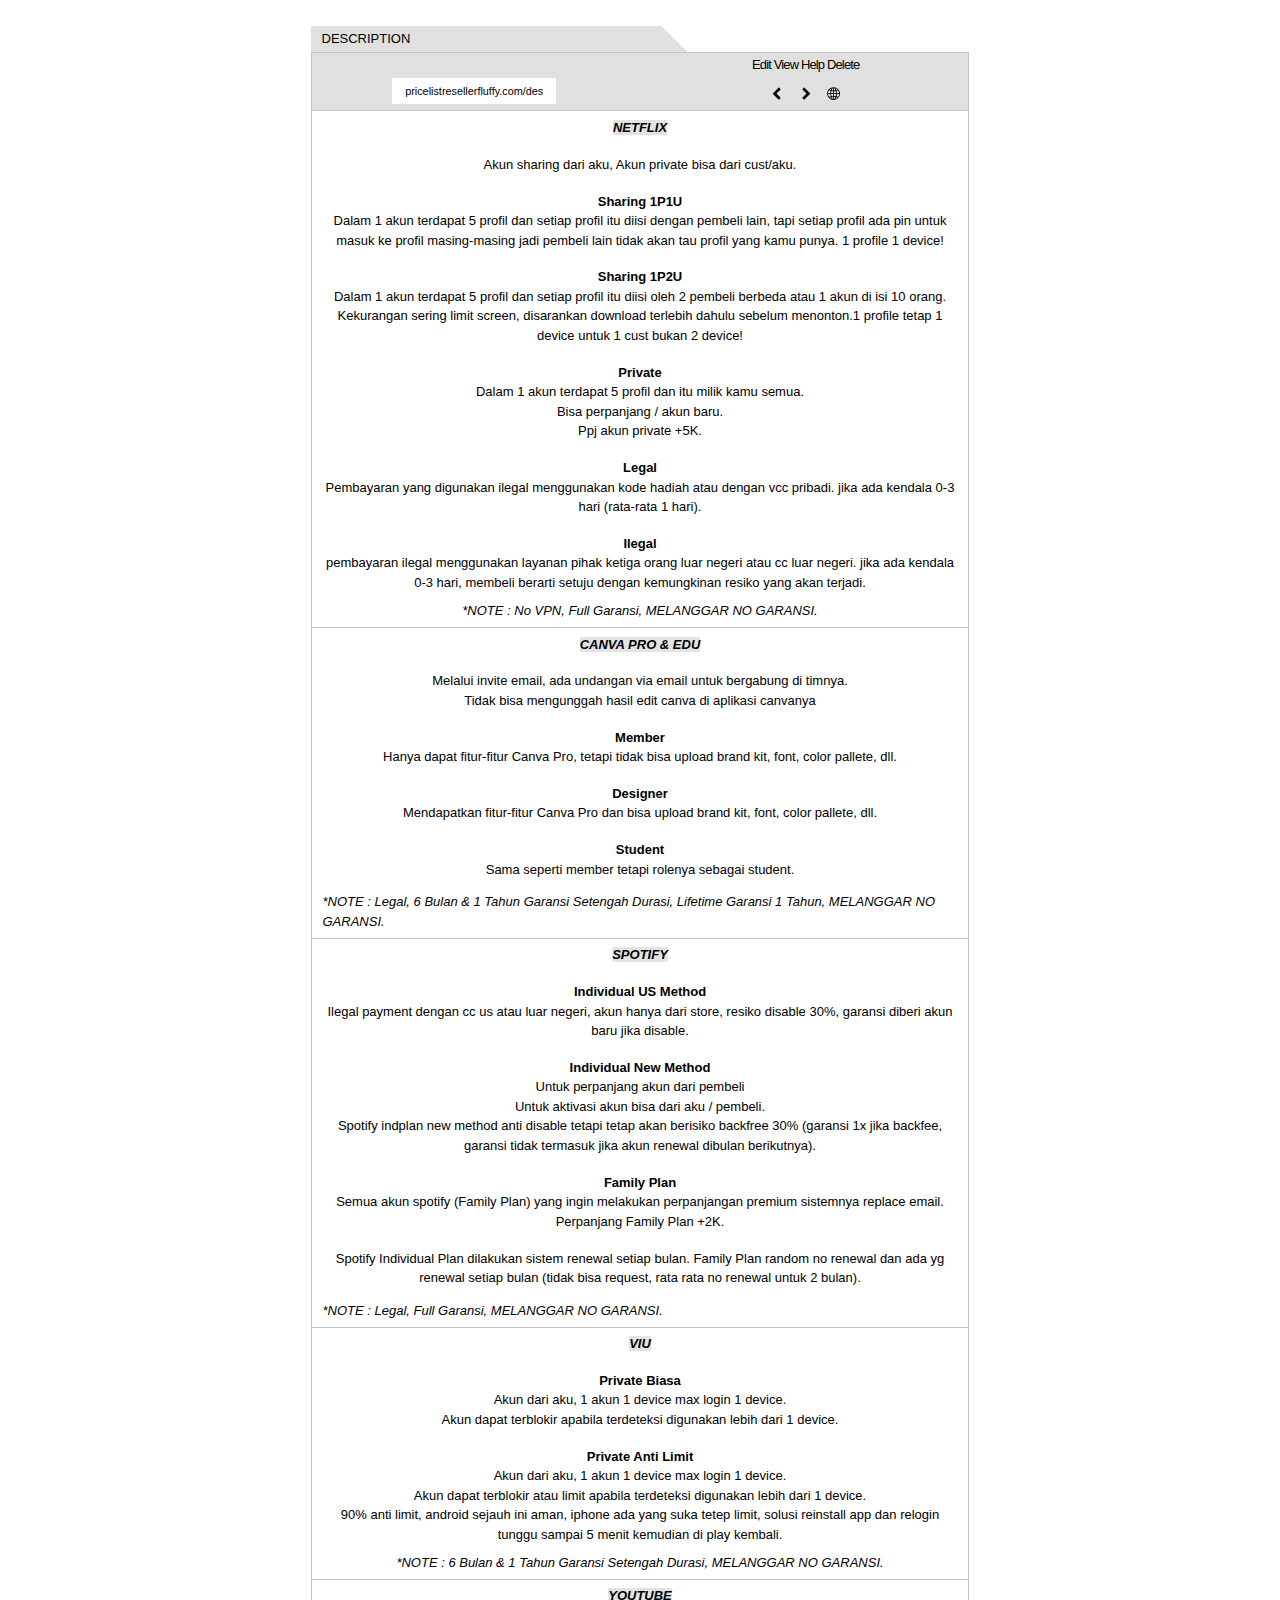
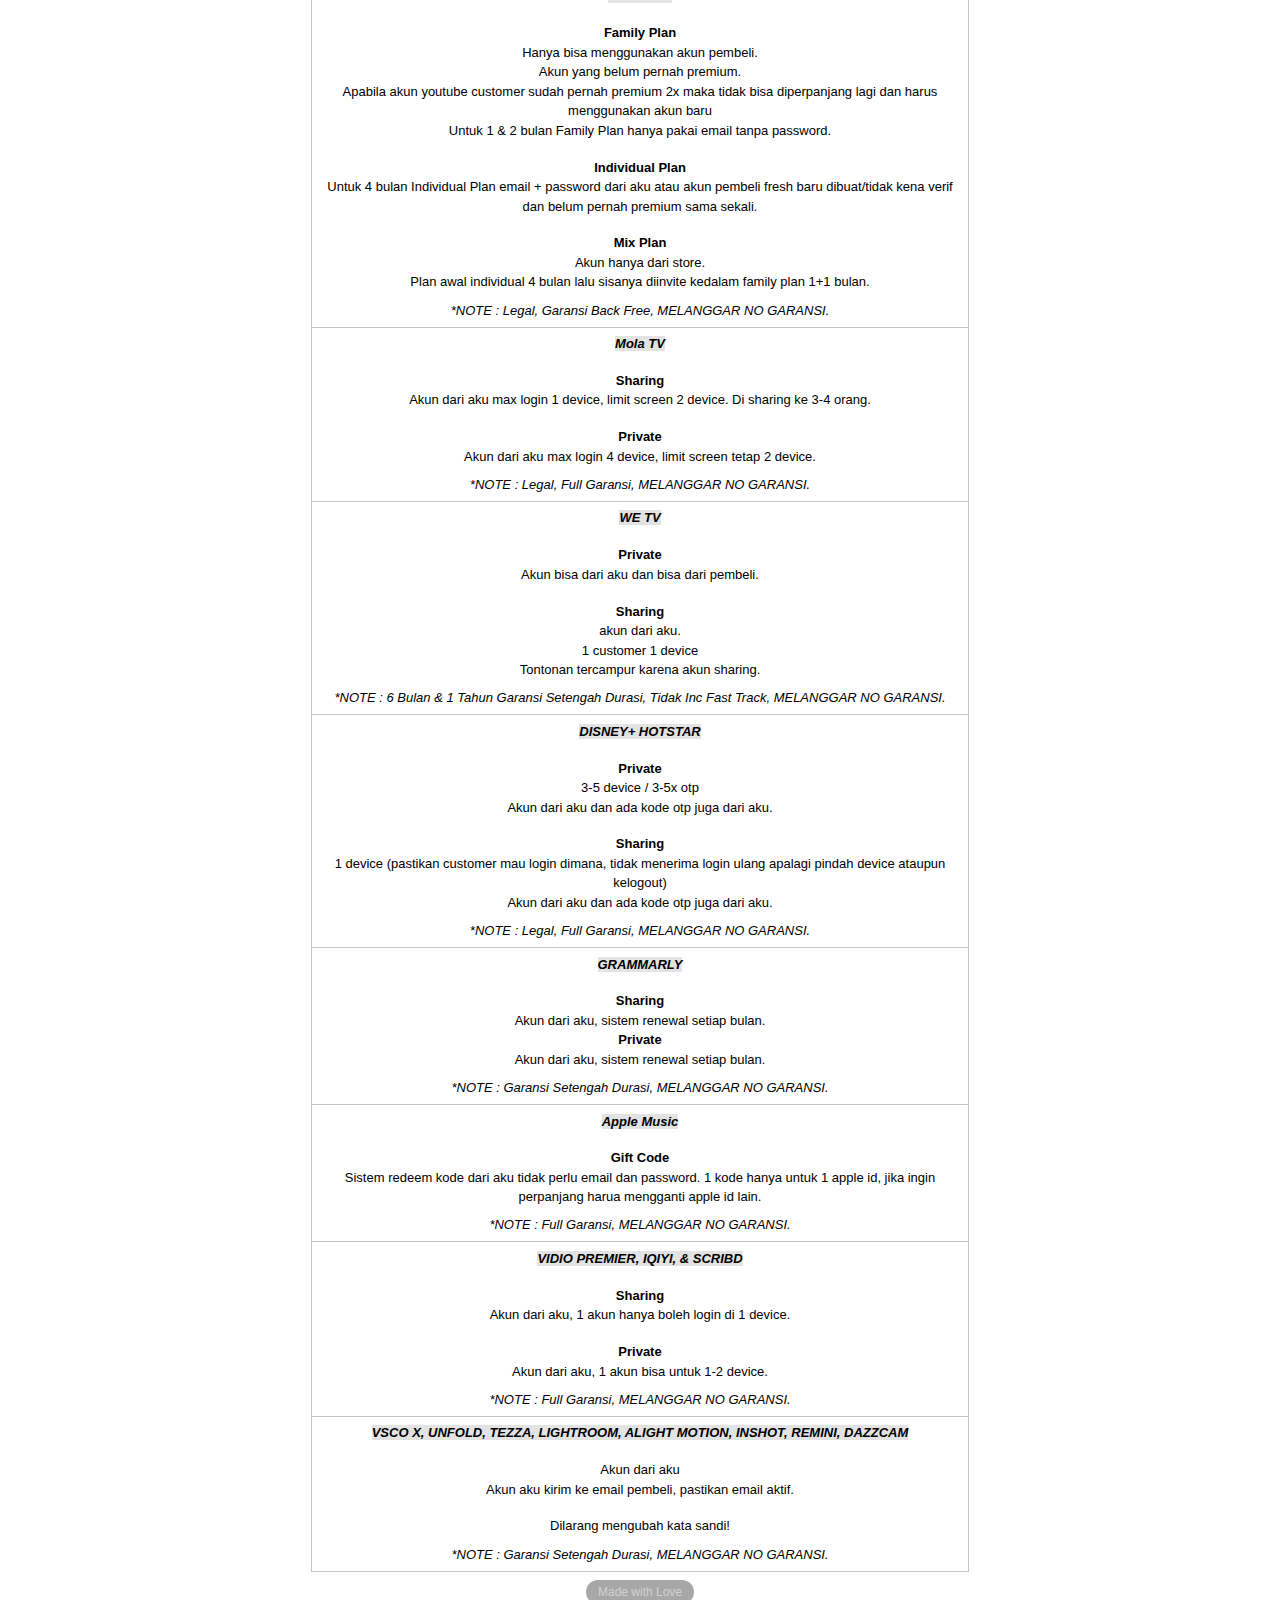
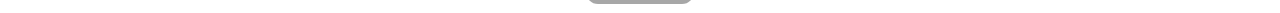
==== commit 18886fd5: "Update description.html" ====
--- a/description.html
+++ b/description.html
@@ -4396,7 +4396,7 @@
                         </div>
                     </div>
                 </div>
-                <div id="credits" class="icc-credits"><span><a href="https://carrd.co/build?ref=auto">Made with Carrd</a></span></div>
+                <div id="credits" class="icc-credits"><span><a href="https://carrd.co/build?ref=auto">Made with Love</a></span></div>
             </div>
         </div>
         </div>
@@ -4696,4 +4696,4 @@
         </script>
         </body>
 
-</html>+</html>
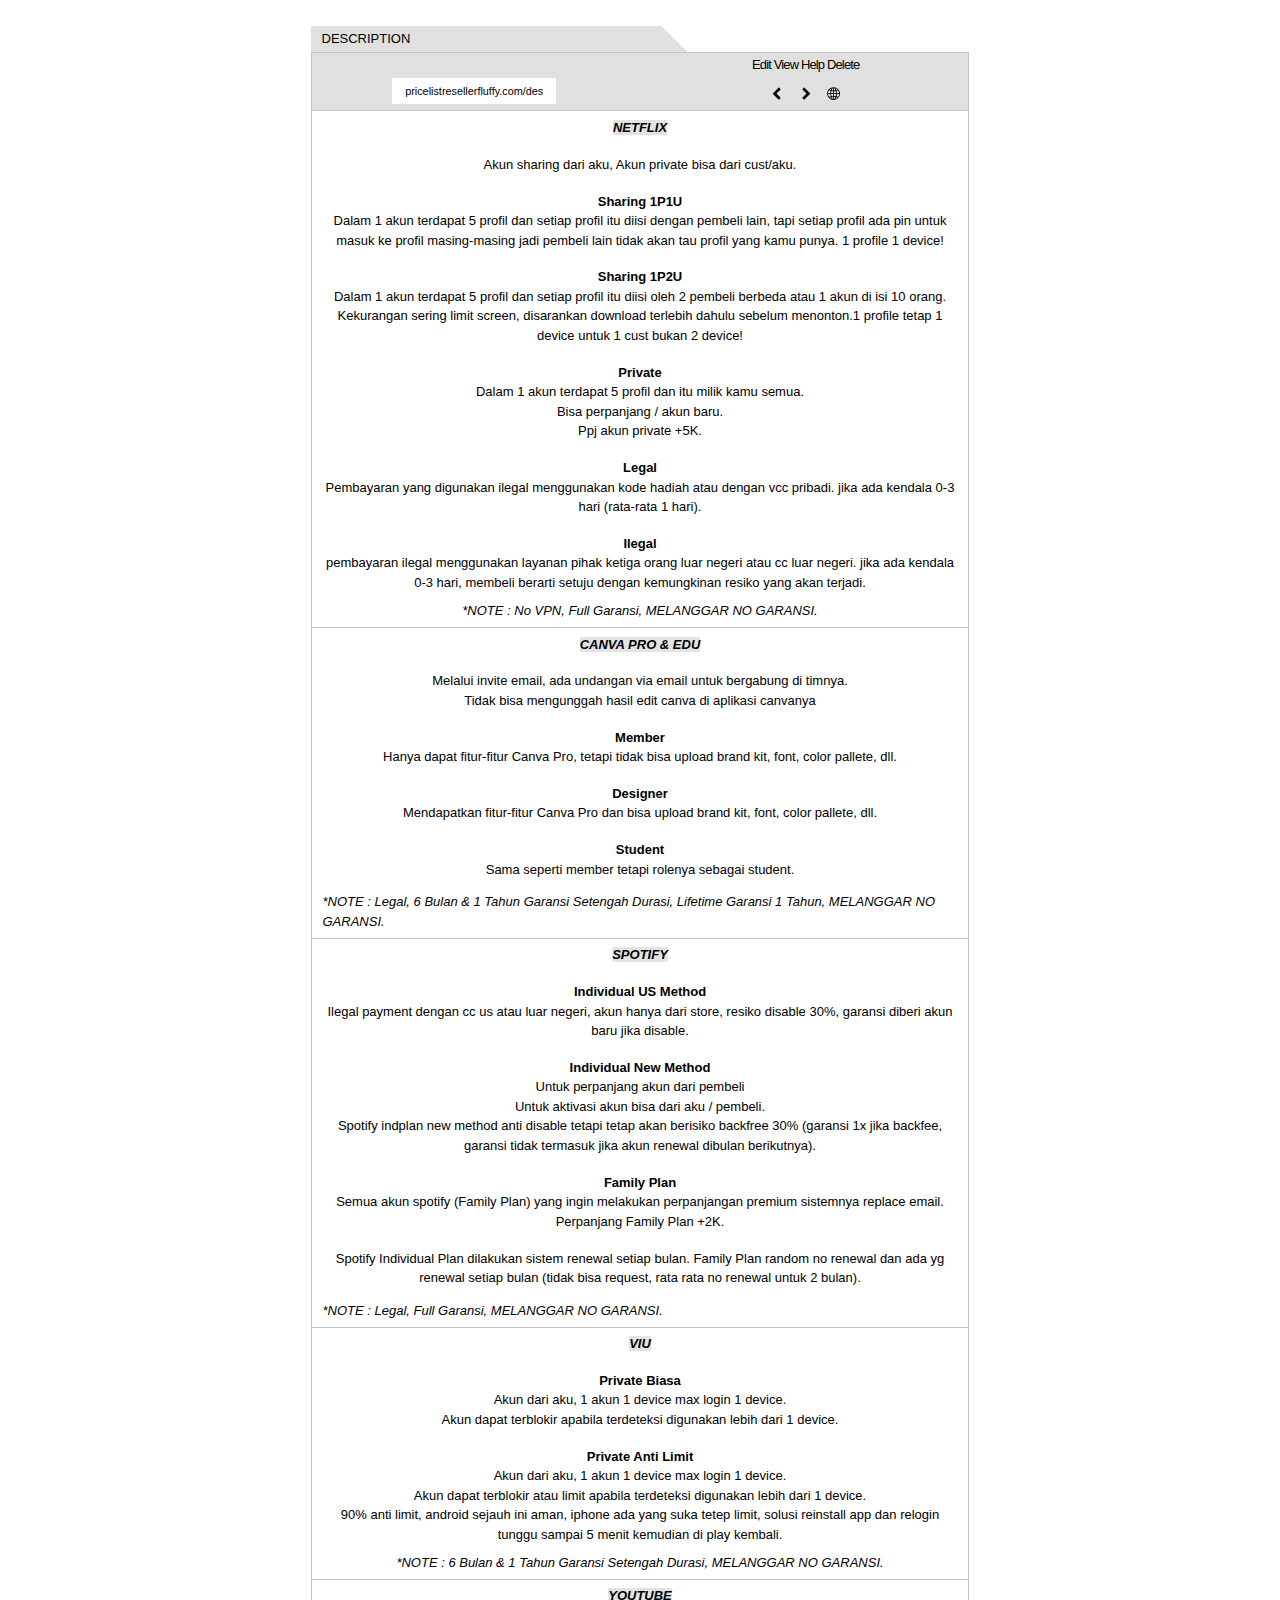
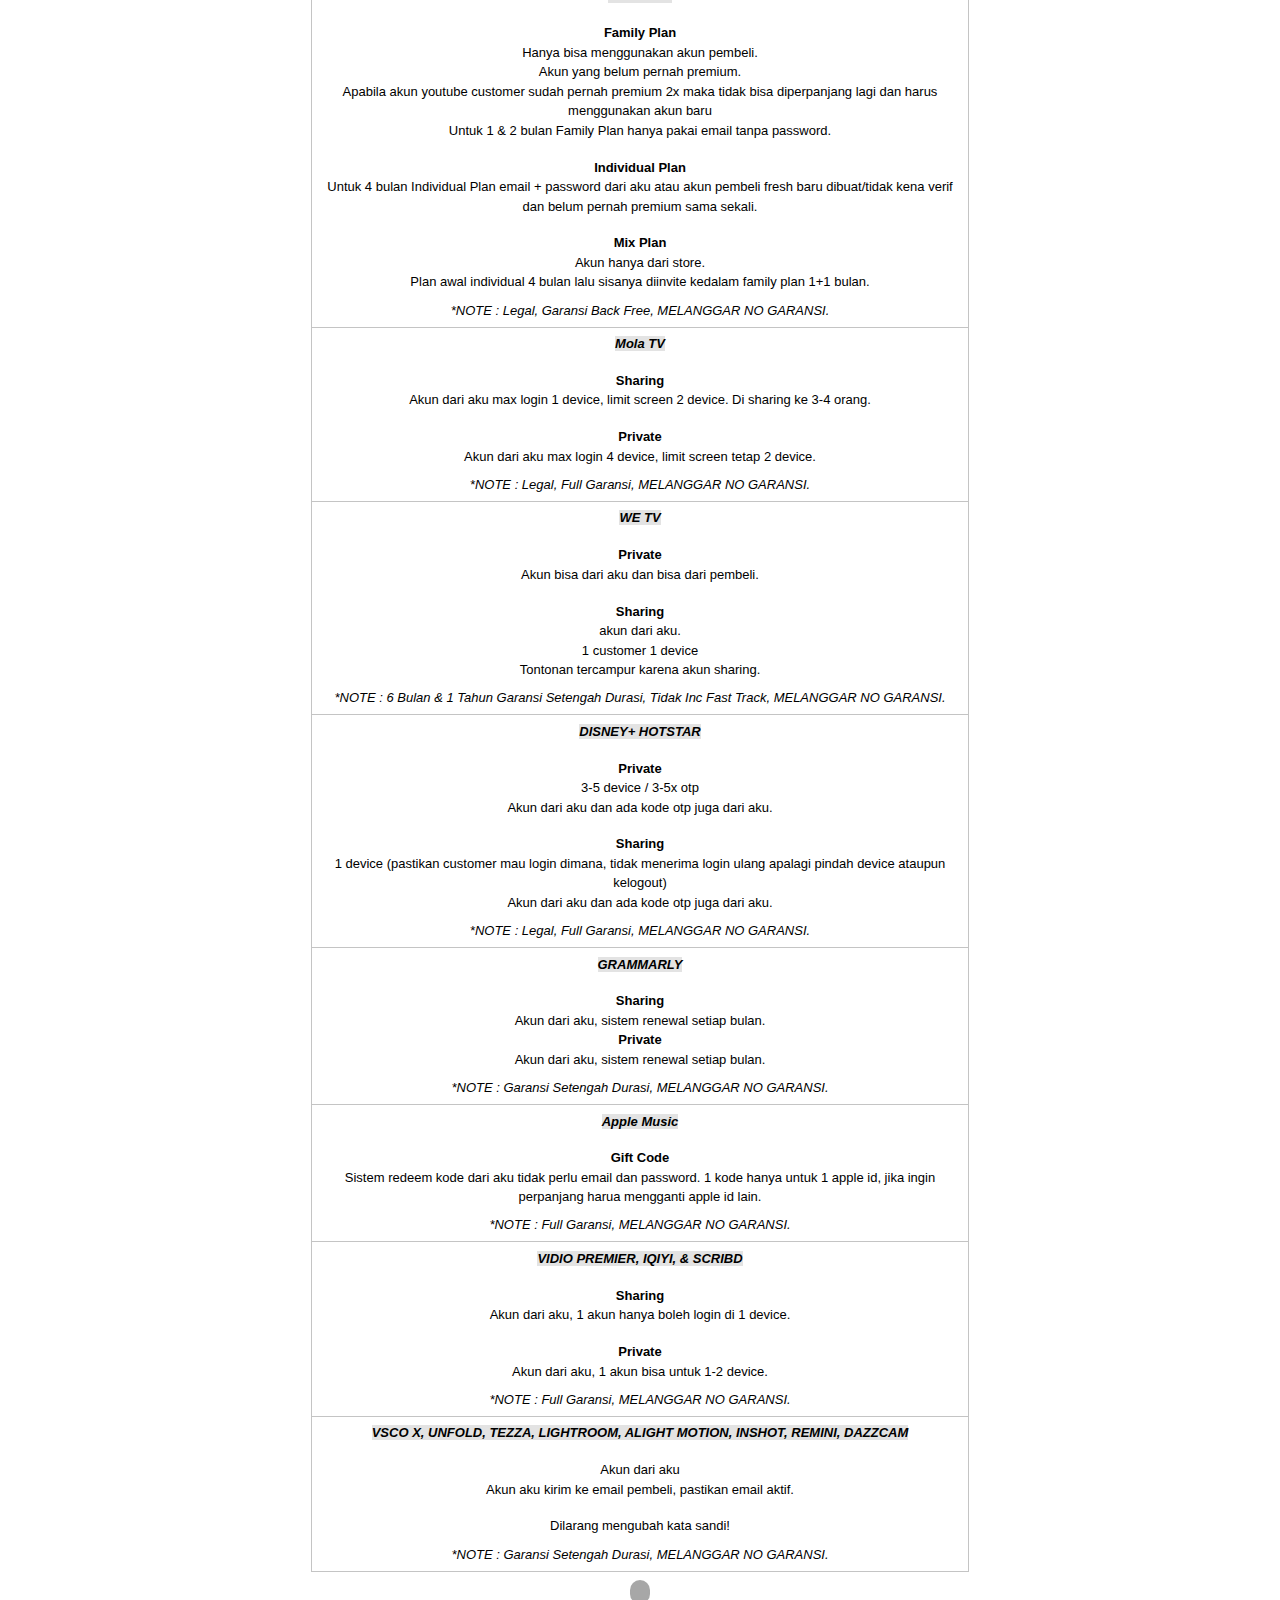
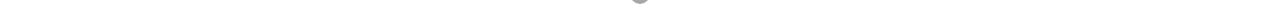
==== commit c3d3898e: "Update description.html" ====
--- a/description.html
+++ b/description.html
@@ -4396,7 +4396,7 @@
                         </div>
                     </div>
                 </div>
-                <div id="credits" class="icc-credits"><span><a href="https://carrd.co/build?ref=auto">Made with Love</a></span></div>
+                <div id="credits" class="icc-credits"><span><a Made with Love</a></span></div>
             </div>
         </div>
         </div>
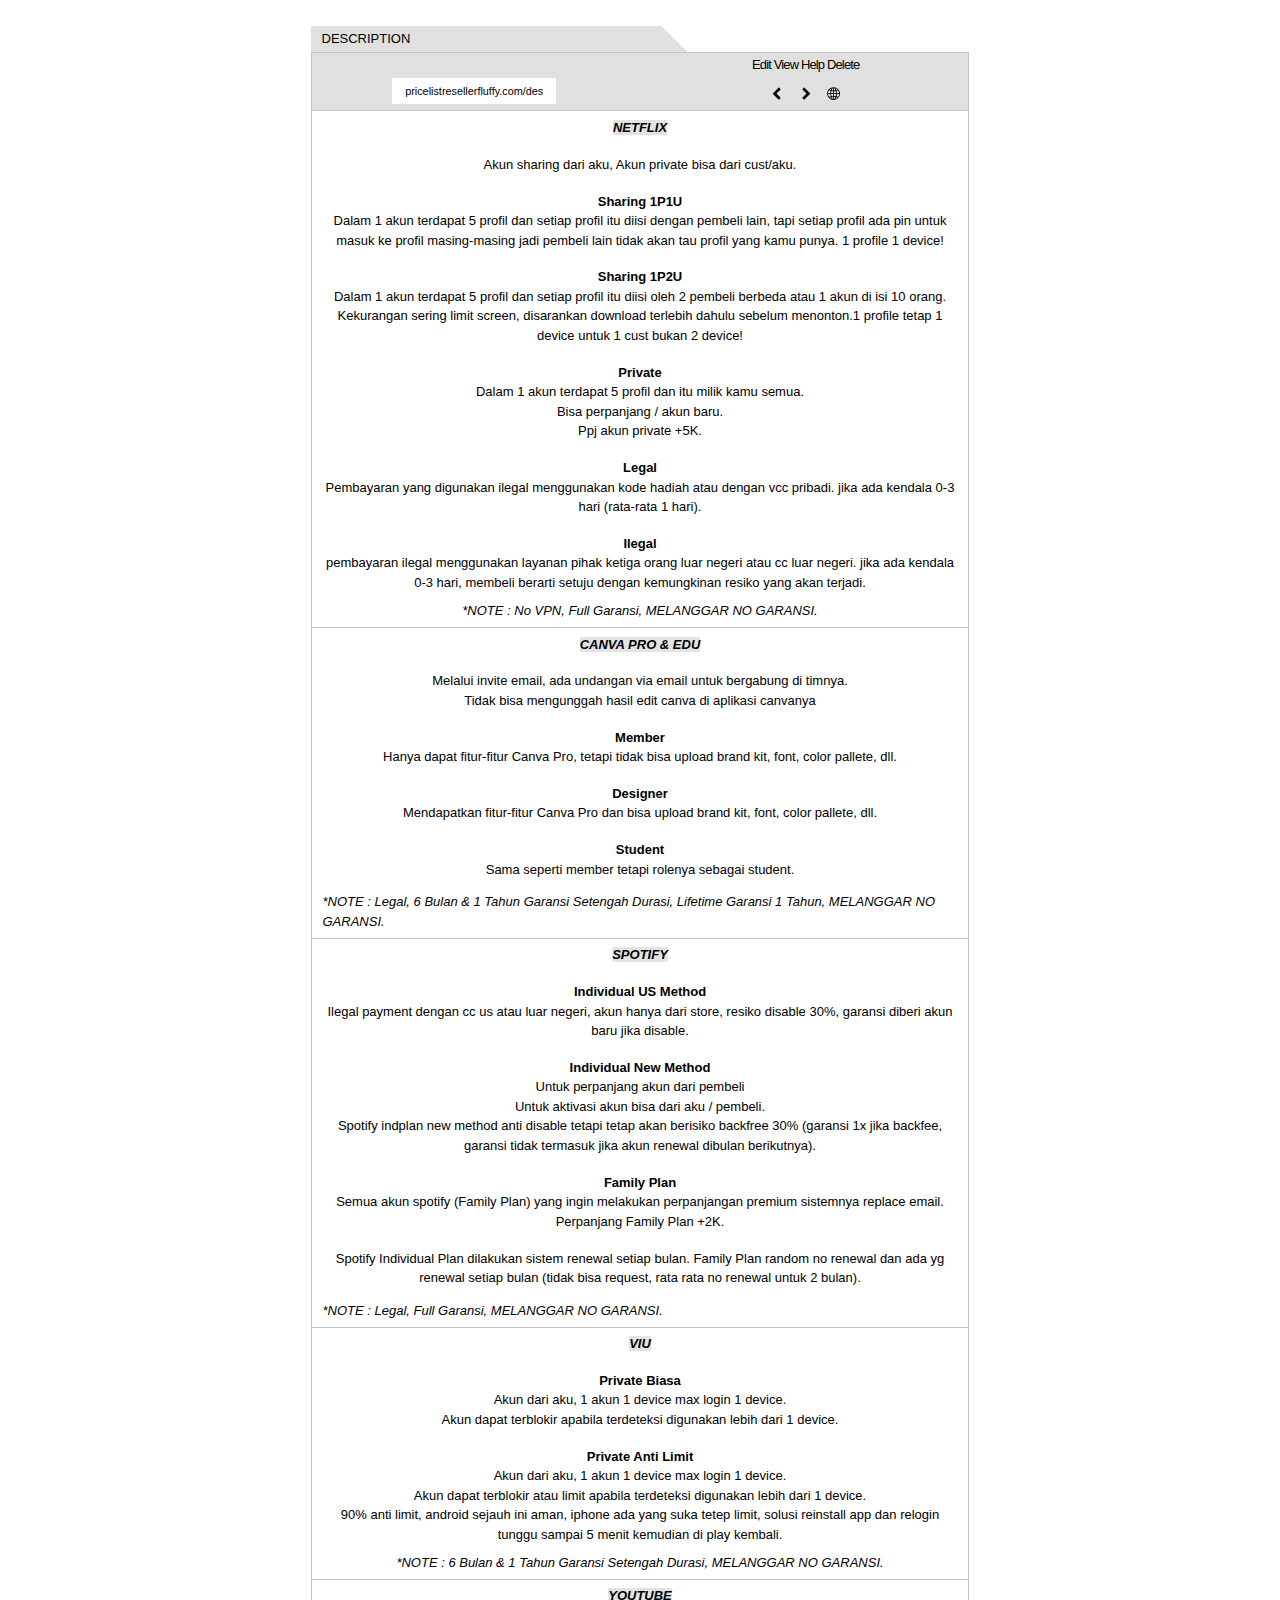
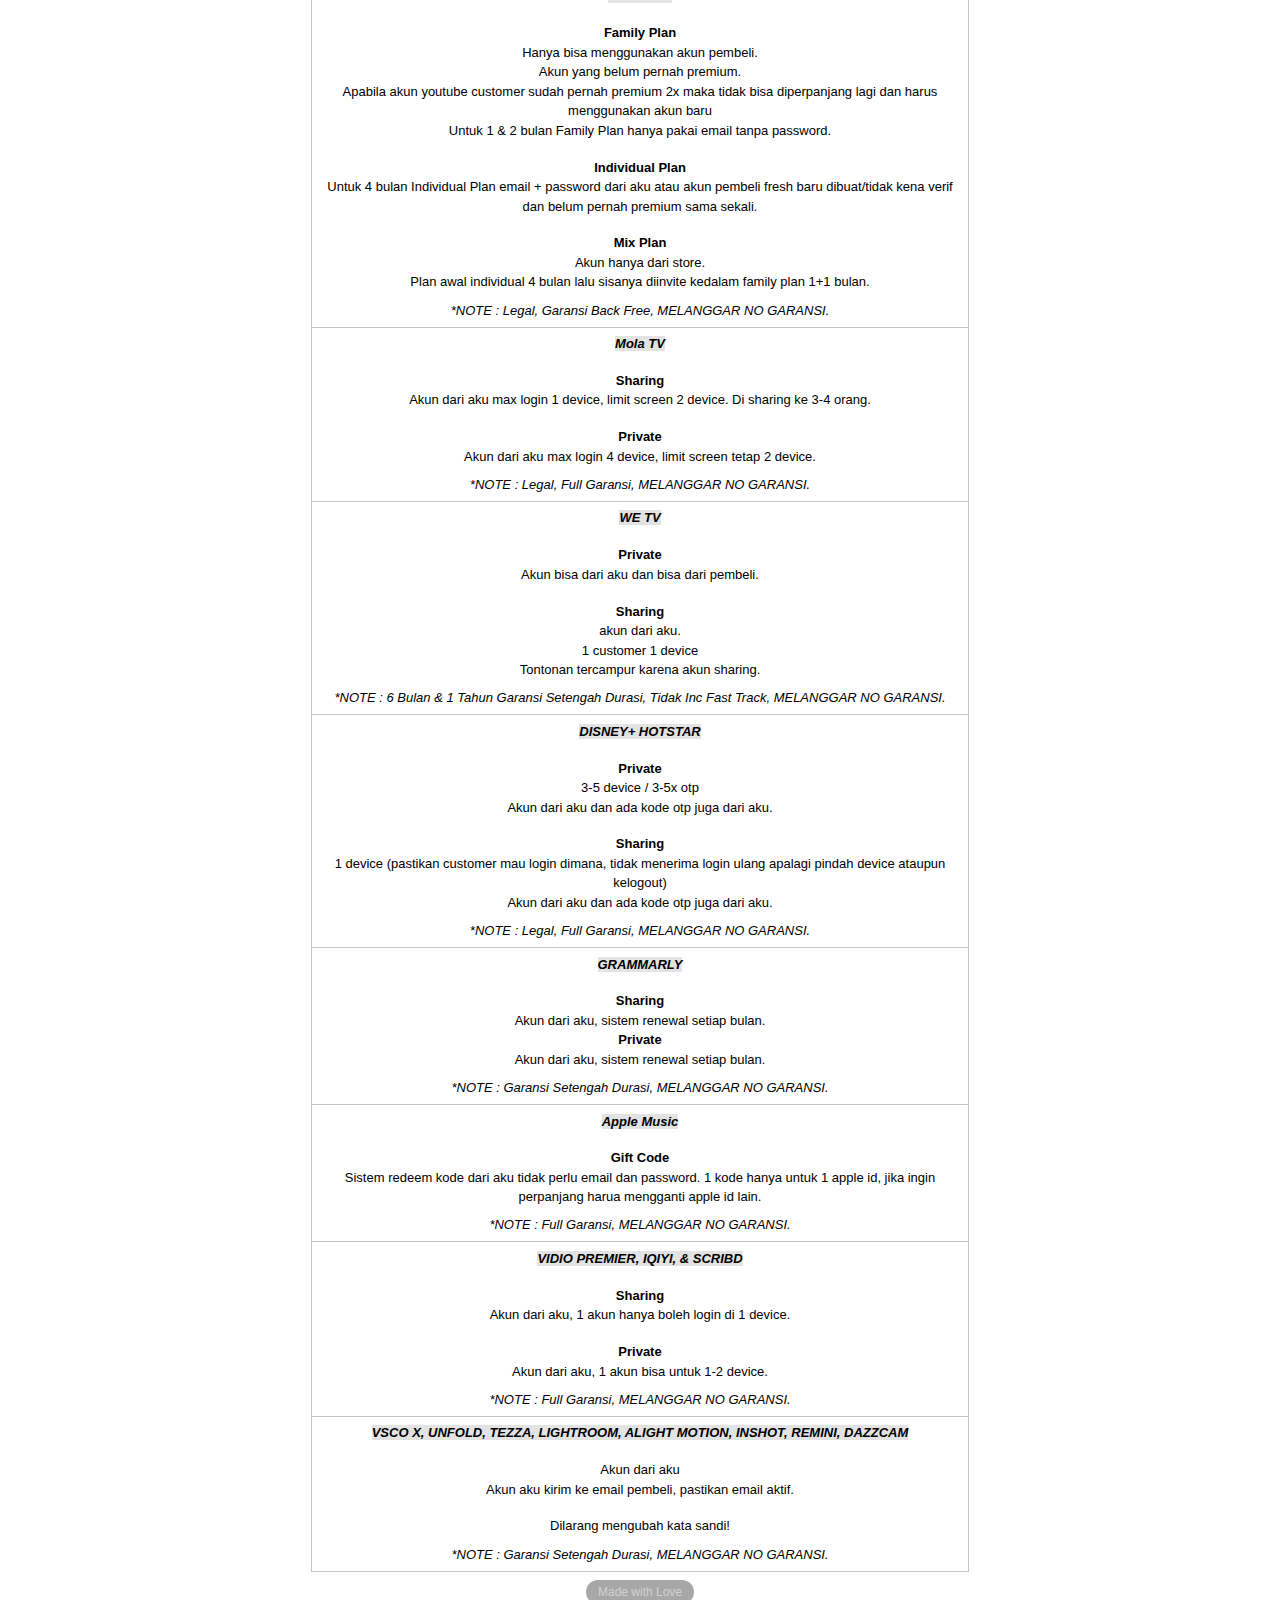
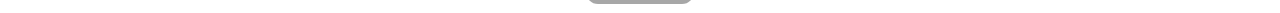
==== commit ba1cc12c: "Update description.html" ====
--- a/description.html
+++ b/description.html
@@ -4396,7 +4396,7 @@
                         </div>
                     </div>
                 </div>
-                <div id="credits" class="icc-credits"><span><a Made with Love</a></span></div>
+                <div id="credits" class="icc-credits"><span><a href="https://carrd.co/build?ref=auto">Made with Love</a></span></div>
             </div>
         </div>
         </div>
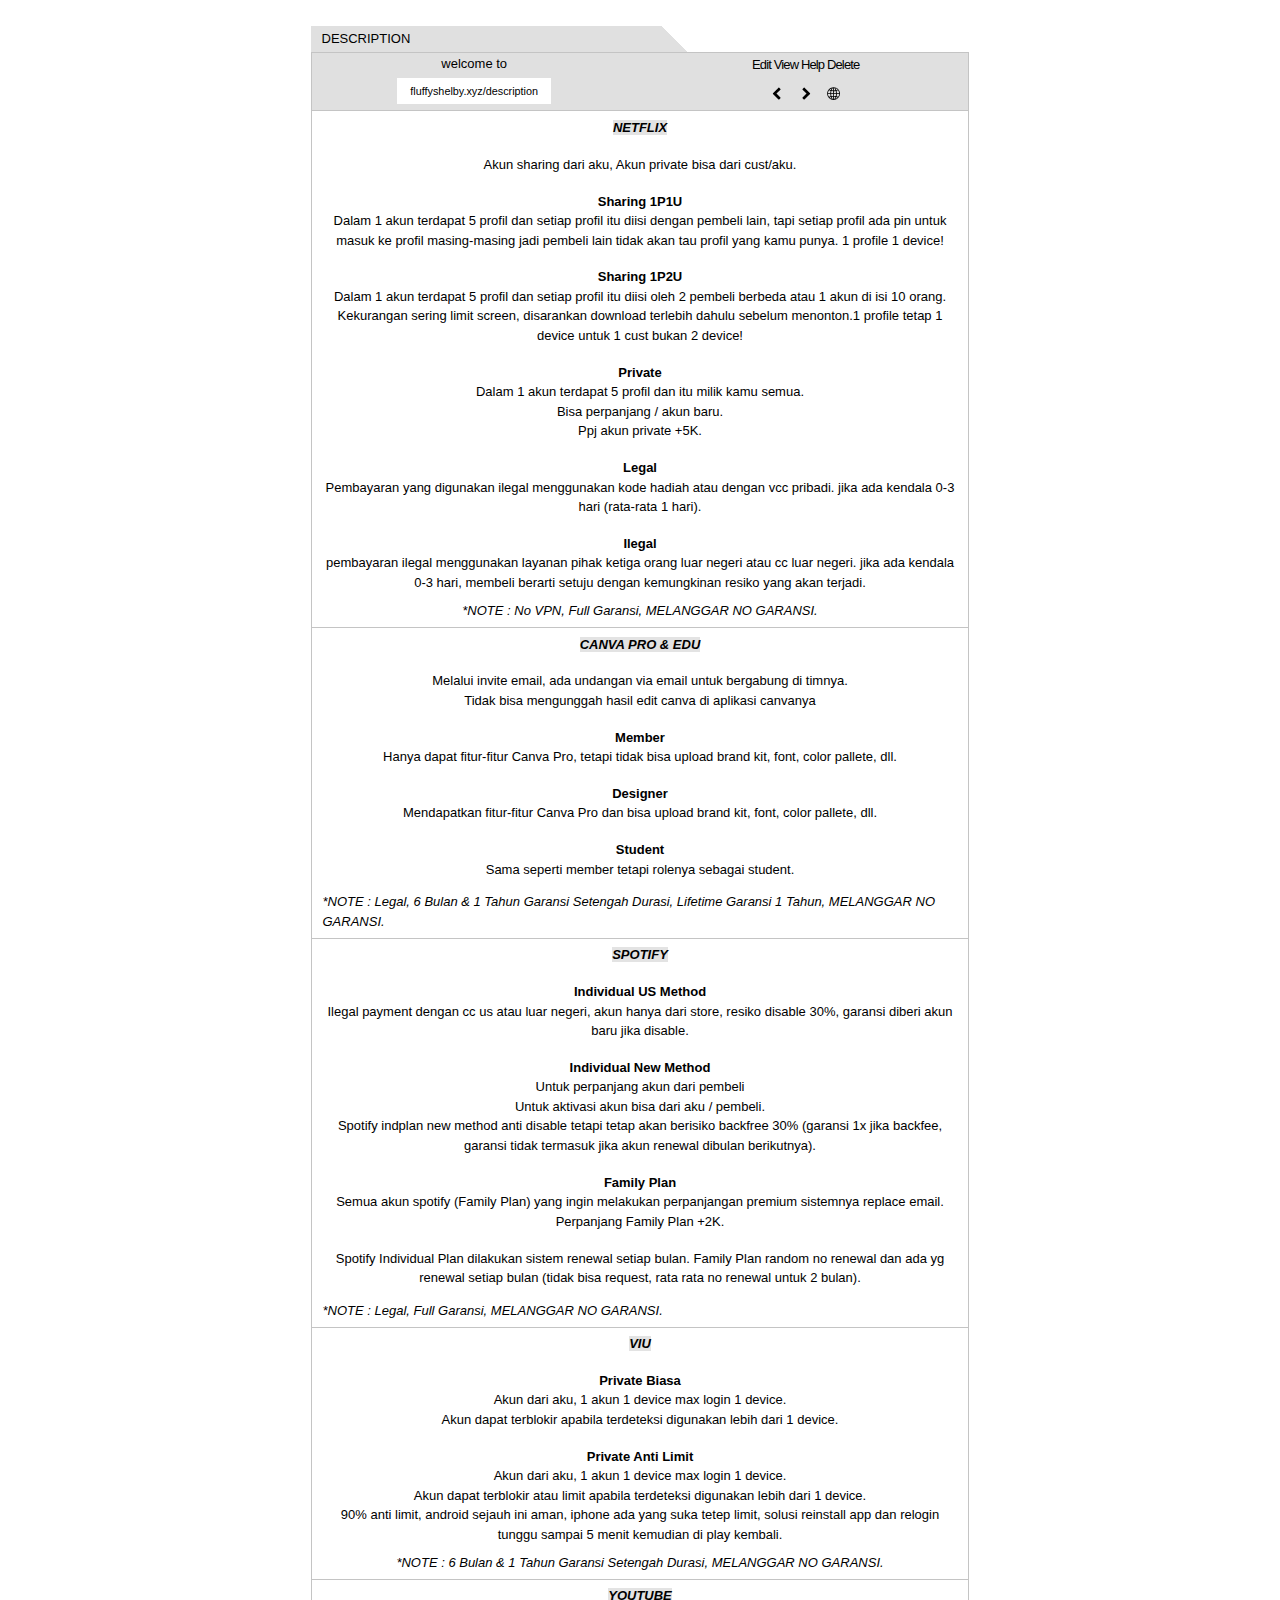
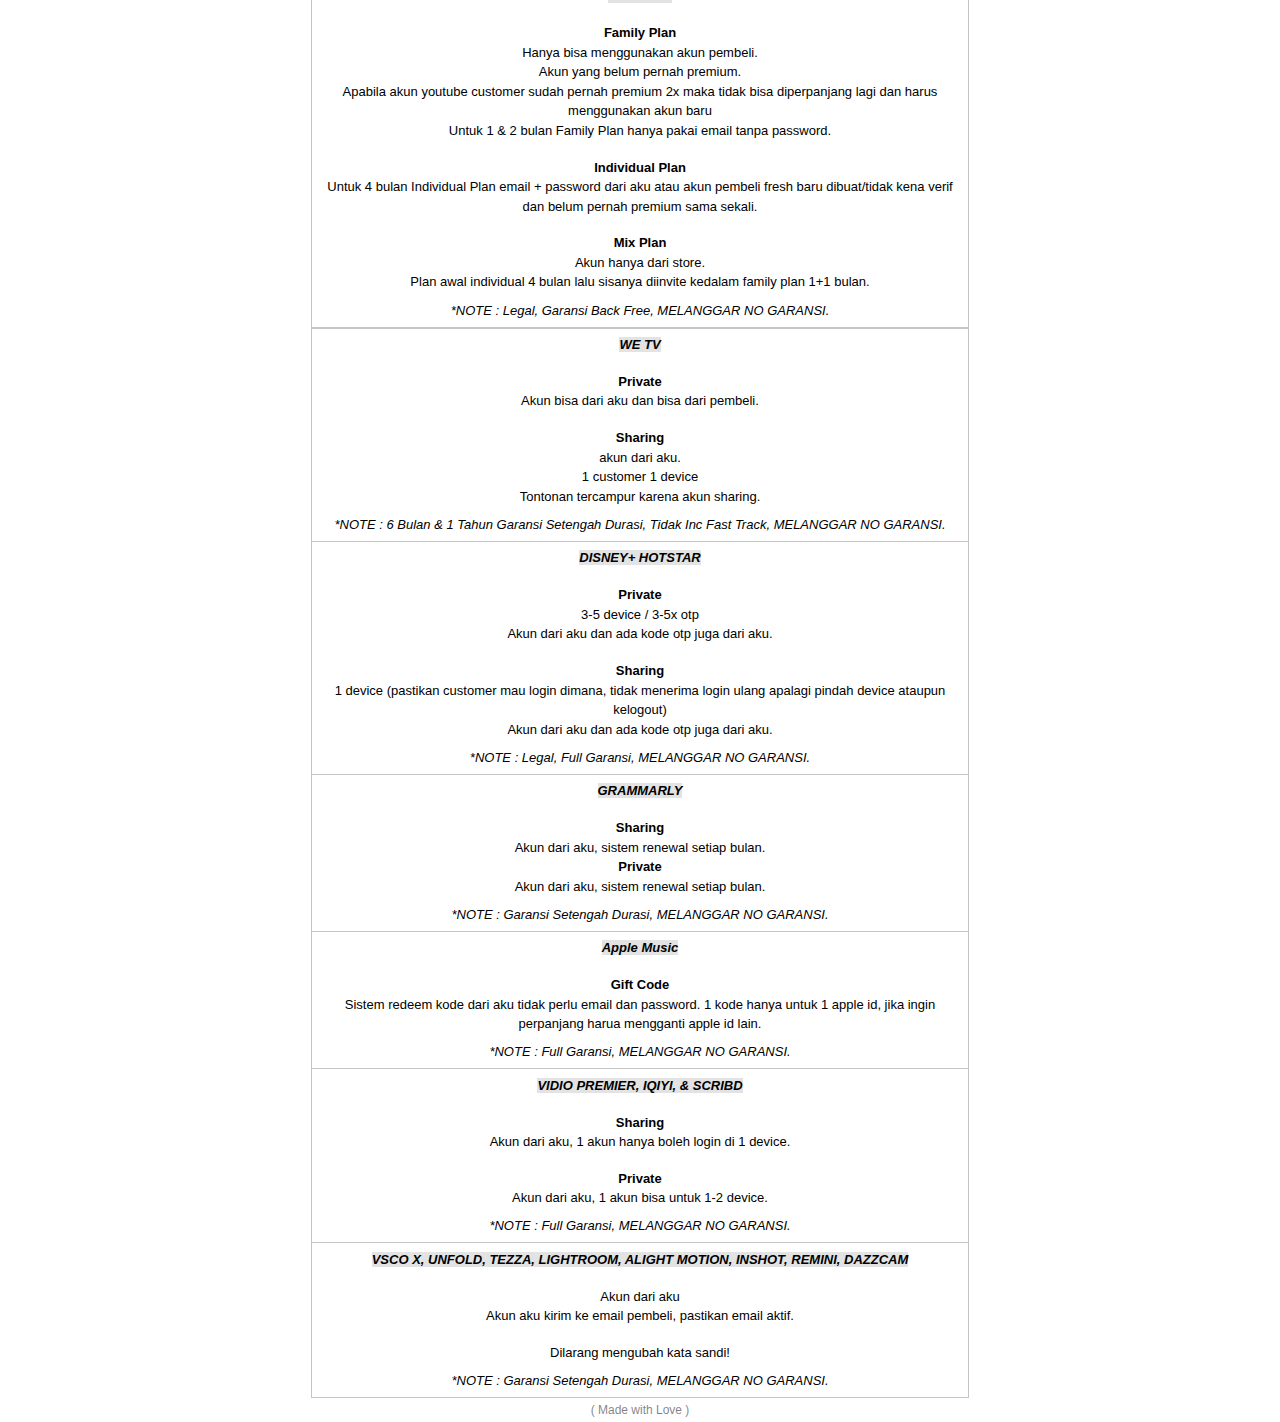
==== commit 82cd77d5: "Update description.html" ====
--- a/description.html
+++ b/description.html
@@ -2,4219 +2,22 @@
 <html lang="en">
 
 <head>
-    <title>Description App Reseller</title>
+    <title>Reseller Fluffy Shelby</title>
     <meta charset="utf-8" />
     <meta name="viewport" content="width=device-width,initial-scale=1" />
-    <meta name="description" content="Desc" />
-    <meta property="og:site_name" content="Description App Reseller" />
-    <meta property="og:title" content="Description App Reseller" />
+    <meta name="description" content="Price List Reseller Fluffy Shelby" />
+    <meta property="og:site_name" content="Price List Reseller Fluffy Shelby" />
+    <meta property="og:title" content="Price List Reseller Fluffy Shelby" />
     <meta property="og:type" content="website" />
-    <meta property="og:description" content="Desc" />
-    <meta property="og:image" content="https://descriptionress.carrd.co/assets/images/card.jpg?v=a6130e66" />
+    <meta property="og:description" content="Price List Reseller Fluffy Shelby" />
+    <meta property="og:image" content="https://pricelistresellerfluffy.carrd.co/assets/images/card.jpg?v=33bbfb90" />
     <meta property="og:image:type" content="image/jpeg" />
     <meta property="og:image:width" content="1280" />
     <meta property="og:image:height" content="800" />
-    <meta property="og:url" content="https://descriptionress.carrd.co" />
+    <meta property="og:url" content="https://pricelistresellerfluffy.carrd.co" />
     <meta property="twitter:card" content="summary_large_image" />
-    <link rel="canonical" href="https://descriptionress.carrd.co" />
-    <style>
-        html,
-        body,
-        div,
-        span,
-        applet,
-        object,
-        iframe,
-        h1,
-        h2,
-        h3,
-        h4,
-        h5,
-        h6,
-        p,
-        blockquote,
-        pre,
-        a,
-        abbr,
-        acronym,
-        address,
-        big,
-        cite,
-        code,
-        del,
-        dfn,
-        em,
-        img,
-        ins,
-        kbd,
-        q,
-        s,
-        samp,
-        small,
-        strike,
-        strong,
-        sub,
-        sup,
-        tt,
-        var,
-        b,
-        u,
-        i,
-        center,
-        dl,
-        dt,
-        dd,
-        ol,
-        ul,
-        li,
-        fieldset,
-        form,
-        label,
-        legend,
-        table,
-        caption,
-        tbody,
-        tfoot,
-        thead,
-        tr,
-        th,
-        td,
-        article,
-        aside,
-        canvas,
-        details,
-        embed,
-        figure,
-        figcaption,
-        footer,
-        header,
-        hgroup,
-        menu,
-        nav,
-        output,
-        ruby,
-        section,
-        summary,
-        time,
-        mark,
-        audio,
-        video {
-            margin: 0;
-            padding: 0;
-            border: 0;
-            font-size: 100%;
-            font: inherit;
-            vertical-align: baseline;
-        }
-
-        article,
-        aside,
-        details,
-        figcaption,
-        figure,
-        footer,
-        header,
-        hgroup,
-        menu,
-        nav,
-        section {
-            display: block;
-        }
-
-        body {
-            line-height: 1;
-        }
-
-        ol,
-        ul {
-            list-style: none;
-        }
-
-        blockquote,
-        q {
-            quotes: none;
-        }
-
-        blockquote:before,
-        blockquote:after,
-        q:before,
-        q:after {
-            content: '';
-            content: none;
-        }
-
-        table {
-            border-collapse: collapse;
-            border-spacing: 0;
-        }
-
-        body {
-            -webkit-text-size-adjust: none
-        }
-
-        mark {
-            background-color: transparent;
-            color: inherit
-        }
-
-        input::-moz-focus-inner {
-            border: 0;
-            padding: 0
-        }
-
-        input[type="text"],
-        input[type="email"],
-        select,
-        textarea {
-            -moz-appearance: none;
-            -webkit-appearance: none;
-            -ms-appearance: none;
-            appearance: none
-        }
-
-        *,
-        *:before,
-        *:after {
-            box-sizing: border-box;
-        }
-
-        body {
-            line-height: 1.0;
-            min-height: var(--viewport-height);
-            min-width: 320px;
-            overflow-x: hidden;
-            word-wrap: break-word;
-            background-color: #FFFFFF;
-        }
-
-        :root {
-            --background-height: 100vh;
-            --site-language-alignment: left;
-            --site-language-direction: ltr;
-            --site-language-flex-alignment: flex-start;
-            --viewport-height: 100vh;
-        }
-
-        html {
-            font-size: 18pt;
-        }
-
-        u {
-            text-decoration: underline;
-        }
-
-        strong {
-            color: inherit;
-            font-weight: bolder;
-        }
-
-        em {
-            font-style: italic;
-        }
-
-        code {
-            background-color: rgba(144, 144, 144, 0.25);
-            border-radius: 0.25em;
-            font-family: 'Lucida Console', 'Courier New', monospace;
-            font-size: 0.9em;
-            font-weight: normal;
-            letter-spacing: 0;
-            margin: 0 0.25em;
-            padding: 0.25em 0.5em;
-            text-indent: 0;
-        }
-
-        mark {
-            background-color: rgba(144, 144, 144, 0.25);
-        }
-
-        s {
-            text-decoration: line-through;
-        }
-
-        sub {
-            font-size: smaller;
-            vertical-align: sub;
-        }
-
-        sup {
-            font-size: smaller;
-            vertical-align: super;
-        }
-
-        a {
-            color: inherit;
-            text-decoration: underline;
-            transition: color 0.25s ease;
-        }
-
-        #wrapper {
-            -webkit-overflow-scrolling: touch;
-            align-items: center;
-            display: flex;
-            flex-direction: column;
-            justify-content: center;
-            min-height: var(--viewport-height);
-            overflow: hidden;
-            position: relative;
-            z-index: 2;
-        }
-
-        #main {
-            --alignment: center;
-            --flex-alignment: center;
-            --border-radius-tl: 0;
-            --border-radius-tr: 0;
-            --border-radius-br: 0;
-            --border-radius-bl: 0;
-            align-items: center;
-            display: flex;
-            flex-grow: 0;
-            flex-shrink: 0;
-            justify-content: center;
-            max-width: 100%;
-            position: relative;
-            text-align: var(--alignment);
-            z-index: 1;
-            transition: opacity 1s ease 0s, filter 1s ease 0s;
-        }
-
-        #main>.inner {
-            --padding-horizontal: 0.625rem;
-            --padding-vertical: 0rem;
-            --spacing: 0rem;
-            --width: 45rem;
-            border-radius: var(--border-radius-tl) var(--border-radius-tr) var(--border-radius-br) var(--border-radius-bl);
-            max-width: 100%;
-            position: relative;
-            width: var(--width);
-            z-index: 1;
-            padding: var(--padding-vertical) var(--padding-horizontal);
-        }
-
-        #main>.inner>* {
-            margin-top: var(--spacing);
-            margin-bottom: var(--spacing);
-            transition: opacity 1s ease-in-out 0s, transform 1s ease-in-out 0s;
-        }
-
-        #main>.inner> :first-child {
-            margin-top: 0 !important;
-        }
-
-        #main>.inner> :last-child {
-            margin-bottom: 0.5rem !important;
-        }
-
-        #main>.inner>.full {
-            margin-left: calc(var(--padding-horizontal) * -1);
-            max-width: calc(100% + calc(var(--padding-horizontal) * 2) + 0.4725px);
-            width: calc(100% + calc(var(--padding-horizontal) * 2) + 0.4725px);
-        }
-
-        #main>.inner>.full:first-child {
-            border-top-left-radius: inherit;
-            border-top-right-radius: inherit;
-            margin-top: calc(var(--padding-vertical) * -1) !important;
-        }
-
-        #main>.inner>.full:last-child {
-            border-bottom-left-radius: inherit;
-            border-bottom-right-radius: inherit;
-            margin-bottom: calc(var(--padding-vertical) * -1) !important;
-        }
-
-        #main>.inner>.full.screen {
-            border-radius: 0 !important;
-            max-width: 100vw;
-            position: relative;
-            width: 100vw;
-            left: 50%;
-            margin-left: -50vw;
-            right: auto;
-        }
-
-        body.is-loading #main {
-            filter: blur(0.28125rem);
-            opacity: 0;
-        }
-
-        body.is-loading #main>.inner>* {
-            opacity: 0;
-            transform: scale(0.94375);
-        }
-
-        body.is-instant #main,
-        body.is-instant #main>.inner>*,
-        body.is-instant #main>.inner>section>* {
-            transition: none !important;
-        }
-
-        body.is-instant:after {
-            display: none !important;
-            transition: none !important;
-        }
-
-        h1,
-        h2,
-        h3,
-        p {
-            direction: var(--site-language-direction);
-            position: relative;
-        }
-
-        h1 span.p,
-        h2 span.p,
-        h3 span.p,
-        p span.p {
-            display: block;
-            position: relative;
-        }
-
-        h1 span[style],
-        h2 span[style],
-        h3 span[style],
-        p span[style],
-        h1 strong,
-        h2 strong,
-        h3 strong,
-        p strong,
-        h1 a,
-        h2 a,
-        h3 a,
-        p a,
-        h1 code,
-        h2 code,
-        h3 code,
-        p code,
-        h1 mark,
-        h2 mark,
-        h3 mark,
-        p mark {
-            -webkit-text-fill-color: currentcolor;
-        }
-
-        #text09 {
-            color: #FFFFFF;
-            font-family: '-apple-system', 'BlinkMacSystemFont', 'Segoe UI', 'Roboto', 'Helvetica Neue', 'Arial', sans-serif, 'Apple Color Emoji', 'Segoe UI Emoji', 'Segoe UI Symbol';
-            font-size: 1em;
-            line-height: 1.5;
-            font-weight: 400;
-        }
-
-        #text09 a {
-            text-decoration: underline;
-        }
-
-        #text09 a:hover {
-            text-decoration: none;
-        }
-
-        #text09 span.p:nth-child(n + 2) {
-            margin-top: 1rem;
-        }
-
-        #text07 {
-            text-align: center;
-            color: #E0E0E0;
-            font-family: '-apple-system', 'BlinkMacSystemFont', 'Segoe UI', 'Roboto', 'Helvetica Neue', 'Arial', sans-serif, 'Apple Color Emoji', 'Segoe UI Emoji', 'Segoe UI Symbol';
-            font-size: 0.75em;
-            line-height: 0.75;
-            font-weight: 400;
-        }
-
-        #text07 a {
-            text-decoration: underline;
-        }
-
-        #text07 a:hover {
-            text-decoration: none;
-        }
-
-        #text07 span.p:nth-child(n + 2) {
-            margin-top: 1rem;
-        }
-
-        #text10 {
-            color: #000000;
-            font-family: '-apple-system', 'BlinkMacSystemFont', 'Segoe UI', 'Roboto', 'Helvetica Neue', 'Arial', sans-serif, 'Apple Color Emoji', 'Segoe UI Emoji', 'Segoe UI Symbol';
-            letter-spacing: -0.05rem;
-            width: 100%;
-            font-size: 0.75em;
-            line-height: 0.875;
-            font-weight: 400;
-        }
-
-        #text10 a {
-            text-decoration: underline;
-        }
-
-        #text10 a:hover {
-            text-decoration: none;
-        }
-
-        #text10 span.p:nth-child(n + 2) {
-            margin-top: 1rem;
-        }
-
-        #text11 {
-            color: #000000;
-            font-family: '-apple-system', 'BlinkMacSystemFont', 'Segoe UI', 'Roboto', 'Helvetica Neue', 'Arial', sans-serif, 'Apple Color Emoji', 'Segoe UI Emoji', 'Segoe UI Symbol';
-            font-size: 0.75em;
-            line-height: 1.5;
-            font-weight: 400;
-        }
-
-        #text11 a {
-            text-decoration: underline;
-        }
-
-        #text11 a:hover {
-            text-decoration: none;
-        }
-
-        #text11 span.p:nth-child(n + 2) {
-            margin-top: 1rem;
-        }
-
-        #text12 {
-            color: #FFFFFF;
-            font-family: '-apple-system', 'BlinkMacSystemFont', 'Segoe UI', 'Roboto', 'Helvetica Neue', 'Arial', sans-serif, 'Apple Color Emoji', 'Segoe UI Emoji', 'Segoe UI Symbol';
-            font-size: 1em;
-            line-height: 1.5;
-            font-weight: 400;
-        }
-
-        #text12 a {
-            text-decoration: underline;
-        }
-
-        #text12 a:hover {
-            text-decoration: none;
-        }
-
-        #text12 span.p:nth-child(n + 2) {
-            margin-top: 1rem;
-        }
-
-        #text22 {
-            color: #000000;
-            font-family: '-apple-system', 'BlinkMacSystemFont', 'Segoe UI', 'Roboto', 'Helvetica Neue', 'Arial', sans-serif, 'Apple Color Emoji', 'Segoe UI Emoji', 'Segoe UI Symbol';
-            font-size: 0.75em;
-            line-height: 1.5;
-            font-weight: 400;
-        }
-
-        #text22 a {
-            text-decoration: underline;
-        }
-
-        #text22 a:hover {
-            text-decoration: none;
-        }
-
-        #text22 span.p:nth-child(n + 2) {
-            margin-top: 1rem;
-        }
-
-        #text19 {
-            color: #000000;
-            font-family: '-apple-system', 'BlinkMacSystemFont', 'Segoe UI', 'Roboto', 'Helvetica Neue', 'Arial', sans-serif, 'Apple Color Emoji', 'Segoe UI Emoji', 'Segoe UI Symbol';
-            font-size: 0.75em;
-            line-height: 1.5;
-            font-weight: 400;
-        }
-
-        #text19 a {
-            text-decoration: underline;
-        }
-
-        #text19 a:hover {
-            text-decoration: none;
-        }
-
-        #text19 span.p:nth-child(n + 2) {
-            margin-top: 1rem;
-        }
-
-        #text24 {
-            color: #000000;
-            font-family: '-apple-system', 'BlinkMacSystemFont', 'Segoe UI', 'Roboto', 'Helvetica Neue', 'Arial', sans-serif, 'Apple Color Emoji', 'Segoe UI Emoji', 'Segoe UI Symbol';
-            font-size: 0.75em;
-            line-height: 1.5;
-            font-weight: 400;
-        }
-
-        #text24 a {
-            text-decoration: underline;
-        }
-
-        #text24 a:hover {
-            text-decoration: none;
-        }
-
-        #text24 span.p:nth-child(n + 2) {
-            margin-top: 1rem;
-        }
-
-        #text25 {
-            color: #000000;
-            font-family: '-apple-system', 'BlinkMacSystemFont', 'Segoe UI', 'Roboto', 'Helvetica Neue', 'Arial', sans-serif, 'Apple Color Emoji', 'Segoe UI Emoji', 'Segoe UI Symbol';
-            font-size: 0.75em;
-            line-height: 1.5;
-            font-weight: 400;
-        }
-
-        #text25 a {
-            text-decoration: underline;
-        }
-
-        #text25 a:hover {
-            text-decoration: none;
-        }
-
-        #text25 span.p:nth-child(n + 2) {
-            margin-top: 1rem;
-        }
-
-        #text26 {
-            color: #000000;
-            font-family: '-apple-system', 'BlinkMacSystemFont', 'Segoe UI', 'Roboto', 'Helvetica Neue', 'Arial', sans-serif, 'Apple Color Emoji', 'Segoe UI Emoji', 'Segoe UI Symbol';
-            font-size: 0.75em;
-            line-height: 1.5;
-            font-weight: 400;
-        }
-
-        #text26 a {
-            text-decoration: underline;
-        }
-
-        #text26 a:hover {
-            text-decoration: none;
-        }
-
-        #text26 span.p:nth-child(n + 2) {
-            margin-top: 1rem;
-        }
-
-        #text27 {
-            color: #000000;
-            font-family: '-apple-system', 'BlinkMacSystemFont', 'Segoe UI', 'Roboto', 'Helvetica Neue', 'Arial', sans-serif, 'Apple Color Emoji', 'Segoe UI Emoji', 'Segoe UI Symbol';
-            font-size: 0.75em;
-            line-height: 1.5;
-            font-weight: 400;
-        }
-
-        #text27 a {
-            text-decoration: underline;
-        }
-
-        #text27 a:hover {
-            text-decoration: none;
-        }
-
-        #text27 span.p:nth-child(n + 2) {
-            margin-top: 1rem;
-        }
-
-        #text28 {
-            color: #000000;
-            font-family: '-apple-system', 'BlinkMacSystemFont', 'Segoe UI', 'Roboto', 'Helvetica Neue', 'Arial', sans-serif, 'Apple Color Emoji', 'Segoe UI Emoji', 'Segoe UI Symbol';
-            font-size: 0.75em;
-            line-height: 1.5;
-            font-weight: 400;
-        }
-
-        #text28 a {
-            text-decoration: underline;
-        }
-
-        #text28 a:hover {
-            text-decoration: none;
-        }
-
-        #text28 span.p:nth-child(n + 2) {
-            margin-top: 1rem;
-        }
-
-        #text02 {
-            color: #000000;
-            font-family: '-apple-system', 'BlinkMacSystemFont', 'Segoe UI', 'Roboto', 'Helvetica Neue', 'Arial', sans-serif, 'Apple Color Emoji', 'Segoe UI Emoji', 'Segoe UI Symbol';
-            font-size: 0.75em;
-            line-height: 1.5;
-            font-weight: 400;
-        }
-
-        #text02 a {
-            text-decoration: underline;
-        }
-
-        #text02 a:hover {
-            text-decoration: none;
-        }
-
-        #text02 span.p:nth-child(n + 2) {
-            margin-top: 1rem;
-        }
-
-        #text03 {
-            color: #000000;
-            font-family: '-apple-system', 'BlinkMacSystemFont', 'Segoe UI', 'Roboto', 'Helvetica Neue', 'Arial', sans-serif, 'Apple Color Emoji', 'Segoe UI Emoji', 'Segoe UI Symbol';
-            font-size: 0.75em;
-            line-height: 1.5;
-            font-weight: 400;
-        }
-
-        #text03 a {
-            text-decoration: underline;
-        }
-
-        #text03 a:hover {
-            text-decoration: none;
-        }
-
-        #text03 span.p:nth-child(n + 2) {
-            margin-top: 1rem;
-        }
-
-        #text31 {
-            color: #000000;
-            font-family: '-apple-system', 'BlinkMacSystemFont', 'Segoe UI', 'Roboto', 'Helvetica Neue', 'Arial', sans-serif, 'Apple Color Emoji', 'Segoe UI Emoji', 'Segoe UI Symbol';
-            font-size: 0.75em;
-            line-height: 1.5;
-            font-weight: 400;
-        }
-
-        #text31 a {
-            text-decoration: underline;
-        }
-
-        #text31 a:hover {
-            text-decoration: none;
-        }
-
-        #text31 span.p:nth-child(n + 2) {
-            margin-top: 1rem;
-        }
-
-        #text32 {
-            color: #000000;
-            font-family: '-apple-system', 'BlinkMacSystemFont', 'Segoe UI', 'Roboto', 'Helvetica Neue', 'Arial', sans-serif, 'Apple Color Emoji', 'Segoe UI Emoji', 'Segoe UI Symbol';
-            font-size: 0.75em;
-            line-height: 1.5;
-            font-weight: 400;
-        }
-
-        #text32 a {
-            text-decoration: underline;
-        }
-
-        #text32 a:hover {
-            text-decoration: none;
-        }
-
-        #text32 span.p:nth-child(n + 2) {
-            margin-top: 1rem;
-        }
-
-        #text29 {
-            color: #000000;
-            font-family: '-apple-system', 'BlinkMacSystemFont', 'Segoe UI', 'Roboto', 'Helvetica Neue', 'Arial', sans-serif, 'Apple Color Emoji', 'Segoe UI Emoji', 'Segoe UI Symbol';
-            font-size: 0.75em;
-            line-height: 1.5;
-            font-weight: 400;
-        }
-
-        #text29 a {
-            text-decoration: underline;
-        }
-
-        #text29 a:hover {
-            text-decoration: none;
-        }
-
-        #text29 span.p:nth-child(n + 2) {
-            margin-top: 1rem;
-        }
-
-        #text30 {
-            color: #000000;
-            font-family: '-apple-system', 'BlinkMacSystemFont', 'Segoe UI', 'Roboto', 'Helvetica Neue', 'Arial', sans-serif, 'Apple Color Emoji', 'Segoe UI Emoji', 'Segoe UI Symbol';
-            font-size: 0.75em;
-            line-height: 1.5;
-            font-weight: 400;
-        }
-
-        #text30 a {
-            text-decoration: underline;
-        }
-
-        #text30 a:hover {
-            text-decoration: none;
-        }
-
-        #text30 span.p:nth-child(n + 2) {
-            margin-top: 1rem;
-        }
-
-        #text37 {
-            color: #000000;
-            font-family: '-apple-system', 'BlinkMacSystemFont', 'Segoe UI', 'Roboto', 'Helvetica Neue', 'Arial', sans-serif, 'Apple Color Emoji', 'Segoe UI Emoji', 'Segoe UI Symbol';
-            font-size: 0.75em;
-            line-height: 1.5;
-            font-weight: 400;
-        }
-
-        #text37 a {
-            text-decoration: underline;
-        }
-
-        #text37 a:hover {
-            text-decoration: none;
-        }
-
-        #text37 span.p:nth-child(n + 2) {
-            margin-top: 1rem;
-        }
-
-        #text38 {
-            color: #000000;
-            font-family: '-apple-system', 'BlinkMacSystemFont', 'Segoe UI', 'Roboto', 'Helvetica Neue', 'Arial', sans-serif, 'Apple Color Emoji', 'Segoe UI Emoji', 'Segoe UI Symbol';
-            font-size: 0.75em;
-            line-height: 1.5;
-            font-weight: 400;
-        }
-
-        #text38 a {
-            text-decoration: underline;
-        }
-
-        #text38 a:hover {
-            text-decoration: none;
-        }
-
-        #text38 span.p:nth-child(n + 2) {
-            margin-top: 1rem;
-        }
-
-        #text20 {
-            color: #000000;
-            font-family: '-apple-system', 'BlinkMacSystemFont', 'Segoe UI', 'Roboto', 'Helvetica Neue', 'Arial', sans-serif, 'Apple Color Emoji', 'Segoe UI Emoji', 'Segoe UI Symbol';
-            font-size: 0.75em;
-            line-height: 1.5;
-            font-weight: 400;
-        }
-
-        #text20 a {
-            text-decoration: underline;
-        }
-
-        #text20 a:hover {
-            text-decoration: none;
-        }
-
-        #text20 span.p:nth-child(n + 2) {
-            margin-top: 1rem;
-        }
-
-        #text33 {
-            color: #000000;
-            font-family: '-apple-system', 'BlinkMacSystemFont', 'Segoe UI', 'Roboto', 'Helvetica Neue', 'Arial', sans-serif, 'Apple Color Emoji', 'Segoe UI Emoji', 'Segoe UI Symbol';
-            font-size: 0.75em;
-            line-height: 1.5;
-            font-weight: 400;
-        }
-
-        #text33 a {
-            text-decoration: underline;
-        }
-
-        #text33 a:hover {
-            text-decoration: none;
-        }
-
-        #text33 span.p:nth-child(n + 2) {
-            margin-top: 1rem;
-        }
-
-        #text34 {
-            color: #000000;
-            font-family: '-apple-system', 'BlinkMacSystemFont', 'Segoe UI', 'Roboto', 'Helvetica Neue', 'Arial', sans-serif, 'Apple Color Emoji', 'Segoe UI Emoji', 'Segoe UI Symbol';
-            font-size: 0.75em;
-            line-height: 1.5;
-            font-weight: 400;
-        }
-
-        #text34 a {
-            text-decoration: underline;
-        }
-
-        #text34 a:hover {
-            text-decoration: none;
-        }
-
-        #text34 span.p:nth-child(n + 2) {
-            margin-top: 1rem;
-        }
-
-        #text35 {
-            color: #000000;
-            font-family: '-apple-system', 'BlinkMacSystemFont', 'Segoe UI', 'Roboto', 'Helvetica Neue', 'Arial', sans-serif, 'Apple Color Emoji', 'Segoe UI Emoji', 'Segoe UI Symbol';
-            font-size: 0.75em;
-            line-height: 1.5;
-            font-weight: 400;
-        }
-
-        #text35 a {
-            text-decoration: underline;
-        }
-
-        #text35 a:hover {
-            text-decoration: none;
-        }
-
-        #text35 span.p:nth-child(n + 2) {
-            margin-top: 1rem;
-        }
-
-        #text36 {
-            color: #000000;
-            font-family: '-apple-system', 'BlinkMacSystemFont', 'Segoe UI', 'Roboto', 'Helvetica Neue', 'Arial', sans-serif, 'Apple Color Emoji', 'Segoe UI Emoji', 'Segoe UI Symbol';
-            font-size: 0.75em;
-            line-height: 1.5;
-            font-weight: 400;
-        }
-
-        #text36 a {
-            text-decoration: underline;
-        }
-
-        #text36 a:hover {
-            text-decoration: none;
-        }
-
-        #text36 span.p:nth-child(n + 2) {
-            margin-top: 1rem;
-        }
-
-        #text39 {
-            color: #000000;
-            font-family: '-apple-system', 'BlinkMacSystemFont', 'Segoe UI', 'Roboto', 'Helvetica Neue', 'Arial', sans-serif, 'Apple Color Emoji', 'Segoe UI Emoji', 'Segoe UI Symbol';
-            font-size: 0.75em;
-            line-height: 1.5;
-            font-weight: 400;
-        }
-
-        #text39 a {
-            text-decoration: underline;
-        }
-
-        #text39 a:hover {
-            text-decoration: none;
-        }
-
-        #text39 span.p:nth-child(n + 2) {
-            margin-top: 1rem;
-        }
-
-        #text21 {
-            color: #000000;
-            font-family: '-apple-system', 'BlinkMacSystemFont', 'Segoe UI', 'Roboto', 'Helvetica Neue', 'Arial', sans-serif, 'Apple Color Emoji', 'Segoe UI Emoji', 'Segoe UI Symbol';
-            font-size: 0.75em;
-            line-height: 1.5;
-            font-weight: 400;
-        }
-
-        #text21 a {
-            text-decoration: underline;
-        }
-
-        #text21 a:hover {
-            text-decoration: none;
-        }
-
-        #text21 span.p:nth-child(n + 2) {
-            margin-top: 1rem;
-        }
-
-        #text23 {
-            color: #000000;
-            font-family: '-apple-system', 'BlinkMacSystemFont', 'Segoe UI', 'Roboto', 'Helvetica Neue', 'Arial', sans-serif, 'Apple Color Emoji', 'Segoe UI Emoji', 'Segoe UI Symbol';
-            font-size: 0.75em;
-            line-height: 1.5;
-            font-weight: 400;
-        }
-
-        #text23 a {
-            text-decoration: underline;
-        }
-
-        #text23 a:hover {
-            text-decoration: none;
-        }
-
-        #text23 span.p:nth-child(n + 2) {
-            margin-top: 1rem;
-        }
-
-        #text01 {
-            color: #000000;
-            font-family: '-apple-system', 'BlinkMacSystemFont', 'Segoe UI', 'Roboto', 'Helvetica Neue', 'Arial', sans-serif, 'Apple Color Emoji', 'Segoe UI Emoji', 'Segoe UI Symbol';
-            font-size: 0.75em;
-            line-height: 1.5;
-            font-weight: 400;
-        }
-
-        #text01 a {
-            text-decoration: underline;
-        }
-
-        #text01 a:hover {
-            text-decoration: none;
-        }
-
-        #text01 span.p:nth-child(n + 2) {
-            margin-top: 1rem;
-        }
-
-        .buttons {
-            cursor: default;
-            display: flex;
-            justify-content: var(--flex-alignment);
-            letter-spacing: 0;
-            padding: 0;
-        }
-
-        .buttons li {
-            max-width: 100%;
-        }
-
-        .buttons li a {
-            align-items: center;
-            justify-content: center;
-            max-width: 100%;
-            text-align: center;
-            text-decoration: none;
-            vertical-align: middle;
-            white-space: nowrap;
-        }
-
-        #buttons03 {
-            gap: 0rem;
-            flex-direction: row;
-            flex-wrap: wrap;
-        }
-
-        #buttons03:not(:first-child) {
-            margin-top: 0.5rem !important;
-        }
-
-        #buttons03:not(:last-child) {
-            margin-bottom: 0.5rem !important;
-        }
-
-        #buttons03 li a {
-            display: inline-block;
-            width: auto;
-            height: 1.5rem;
-            line-height: 1.5rem;
-            padding: 0 0.75rem;
-            vertical-align: middle;
-            font-family: '-apple-system', 'BlinkMacSystemFont', 'Segoe UI', 'Roboto', 'Helvetica Neue', 'Arial', sans-serif, 'Apple Color Emoji', 'Segoe UI Emoji', 'Segoe UI Symbol';
-            font-size: 0.625em;
-            font-weight: 400;
-            border-radius: 0rem;
-            direction: var(--site-language-direction);
-            overflow: hidden;
-            text-overflow: ellipsis;
-            transition: color 0.25s ease, background-color 0.25s ease, border-color 0.25s ease;
-        }
-
-        #buttons03 .button {
-            background-color: #FFFFFF;
-            color: #000000;
-        }
-
-        .icons {
-            display: flex;
-            flex-wrap: wrap;
-            justify-content: var(--flex-alignment);
-            letter-spacing: 0;
-            padding: 0;
-        }
-
-        .icons li {
-            position: relative;
-            z-index: 1;
-        }
-
-        .icons li a {
-            align-items: center;
-            display: flex;
-            justify-content: center;
-        }
-
-        .icons li a svg {
-            display: block;
-            position: relative;
-        }
-
-        .icons li a+svg {
-            display: block;
-            height: 100%;
-            left: 0;
-            pointer-events: none;
-            position: absolute;
-            top: 0;
-            width: 100%;
-            z-index: -1;
-        }
-
-        .icons li a .label {
-            display: none;
-        }
-
-        #icons03 {
-            font-size: 0.875em;
-            gap: 0.75rem;
-        }
-
-        #icons03:not(:first-child) {
-            margin-top: 0.875rem !important;
-        }
-
-        #icons03:not(:last-child) {
-            margin-bottom: 0.875rem !important;
-        }
-
-        #icons03 li a {
-            height: 1em;
-            width: 1em;
-            transition: color 0.25s ease, background-color 0.25s ease, border-color 0.25s ease;
-        }
-
-        #icons03 li a svg {
-            height: 100%;
-            width: 100%;
-            transition: fill 0.25s ease;
-        }
-
-        #icons03 a svg {
-            fill: #000000;
-        }
-
-        #icons03 li a+svg {
-            transition: fill 0.25s ease, stroke 0.25s ease;
-        }
-
-        .container {
-            position: relative;
-        }
-
-        .container>.wrapper {
-            vertical-align: top;
-            position: relative;
-            max-width: 100%;
-            border-radius: inherit;
-        }
-
-        .container>.wrapper>.inner {
-            vertical-align: top;
-            position: relative;
-            max-width: 100%;
-            border-radius: inherit;
-            text-align: var(--alignment);
-        }
-
-        #main .container.full:first-child>.wrapper {
-            border-top-left-radius: inherit;
-            border-top-right-radius: inherit;
-        }
-
-        #main .container.full:last-child>.wrapper {
-            border-bottom-left-radius: inherit;
-            border-bottom-right-radius: inherit;
-        }
-
-        #main .container.full:first-child>.wrapper>.inner {
-            border-top-left-radius: inherit;
-            border-top-right-radius: inherit;
-        }
-
-        #main .container.full:last-child>.wrapper>.inner {
-            border-bottom-left-radius: inherit;
-            border-bottom-right-radius: inherit;
-        }
-
-        #container08 {
-            --alignment: left;
-            --flex-alignment: flex-start;
-        }
-
-        #container08>.wrapper {
-            display: inline-block;
-            width: 38rem;
-            background-image: url(''), linear-gradient(45deg, #E0E0E0 55%, #FFFFFF 0%);
-            background-size: 256px, cover;
-            background-position: center, 0% 0%;
-            background-repeat: repeat, repeat;
-            border-radius: 0rem;
-        }
-
-        #container08>.wrapper>.inner {
-            --gutters: 1.625rem;
-            --padding-horizontal: 0.625rem;
-            --padding-vertical: 0rem;
-            --spacing: 0.75rem;
-            padding: var(--padding-vertical) var(--padding-horizontal);
-        }
-
-        #container08.default>.wrapper>.inner>* {
-            margin-bottom: var(--spacing);
-            margin-top: var(--spacing);
-        }
-
-        #container08.default>.wrapper>.inner>*:first-child {
-            margin-top: 0 !important;
-        }
-
-        #container08.default>.wrapper>.inner>*:last-child {
-            margin-bottom: 0 !important;
-        }
-
-        #container08.columns>.wrapper>.inner {
-            flex-wrap: wrap;
-            display: flex;
-            align-items: center;
-        }
-
-        #container08.columns>.wrapper>.inner>* {
-            flex-grow: 0;
-            flex-shrink: 0;
-            max-width: 100%;
-            text-align: var(--alignment);
-            padding: 0 0 0 var(--gutters);
-        }
-
-        #container08.columns>.wrapper>.inner>*>* {
-            margin-bottom: var(--spacing);
-            margin-top: var(--spacing);
-        }
-
-        #container08.columns>.wrapper>.inner>*>*:first-child {
-            margin-top: 0 !important;
-        }
-
-        #container08.columns>.wrapper>.inner>*>*:last-child {
-            margin-bottom: 0 !important;
-        }
-
-        #container08.columns>.wrapper>.inner>*:first-child {
-            margin-left: calc(var(--gutters) * -1);
-        }
-
-        #container08.default>.wrapper>.inner>.full {
-            margin-left: calc(var(--padding-horizontal) * -1);
-            max-width: none !important;
-            width: calc(100% + (var(--padding-horizontal) * 2) + 0.4725px);
-        }
-
-        #container08.default>.wrapper>.inner>.full:first-child {
-            margin-top: calc(var(--padding-vertical) * -1) !important;
-            border-top-left-radius: inherit;
-            border-top-right-radius: inherit;
-        }
-
-        #container08.default>.wrapper>.inner>.full:last-child {
-            margin-bottom: calc(var(--padding-vertical) * -1) !important;
-            border-bottom-left-radius: inherit;
-            border-bottom-right-radius: inherit;
-        }
-
-        #container08.columns>.wrapper>.inner>div>.full {
-            margin-left: calc(var(--gutters) * -0.5);
-            max-width: none !important;
-            width: calc(100% + var(--gutters) + 0.4725px);
-        }
-
-        #container08.columns>.wrapper>.inner>div:first-child>.full {
-            margin-left: calc(var(--padding-horizontal) * -1);
-            width: calc(100% + var(--padding-horizontal) + calc(var(--gutters) * 0.5) + 0.4725px);
-        }
-
-        #container08.columns>.wrapper>.inner>div:last-child>.full {
-            width: calc(100% + var(--padding-horizontal) + calc(var(--gutters) * 0.5) + 0.4725px);
-        }
-
-        #container08.columns>.wrapper>.inner>div>.full:first-child {
-            margin-top: calc(var(--padding-vertical) * -1) !important;
-        }
-
-        #container08.columns>.wrapper>.inner>div>.full:last-child {
-            margin-bottom: calc(var(--padding-vertical) * -1) !important;
-        }
-
-        #container08.columns>.wrapper>.inner>.full {
-            align-self: stretch;
-        }
-
-        #container08.columns>.wrapper>.inner>.full:first-child {
-            border-bottom-left-radius: inherit;
-            border-top-left-radius: inherit;
-        }
-
-        #container08.columns>.wrapper>.inner>.full:last-child {
-            border-bottom-right-radius: inherit;
-            border-top-right-radius: inherit;
-        }
-
-        #container08.columns>.wrapper>.inner>.full>.full:first-child:last-child {
-            border-radius: inherit;
-            height: calc(100% + (var(--padding-vertical) * 2));
-        }
-
-        #container08.columns>.wrapper>.inner>.full>.full:first-child:last-child>* {
-            border-radius: inherit;
-            height: 100%;
-            position: absolute;
-            width: 100%;
-        }
-
-        #container08>.wrapper>.inner> :nth-child(1) {
-            width: calc(50% + 0.81rem);
-            --alignment: left;
-            --flex-alignment: flex-start;
-        }
-
-        #container08>.wrapper>.inner> :nth-child(2) {
-            width: calc(50% + 0.81rem);
-            --alignment: right;
-            --flex-alignment: flex-end;
-        }
-
-        #container07>.wrapper {
-            display: inline-block;
-            width: 38rem;
-            background-color: #E0E0E0;
-            background-image: url('');
-            background-size: 256px;
-            background-position: center;
-            background-repeat: repeat;
-            border-color: #C4C4C4;
-            border-style: solid;
-            border-top-width: 1px;
-            border-left-width: 1px;
-            border-right-width: 1px;
-            border-radius: 0rem;
-        }
-
-        #container07>.wrapper>.inner {
-            --gutters: 1.625rem;
-            --padding-horizontal: 0.625rem;
-            --padding-vertical: 0.375rem;
-            --spacing: 0.5rem;
-            padding: var(--padding-vertical) var(--padding-horizontal);
-        }
-
-        #container07.default>.wrapper>.inner>* {
-            margin-bottom: var(--spacing);
-            margin-top: var(--spacing);
-        }
-
-        #container07.default>.wrapper>.inner>*:first-child {
-            margin-top: 0 !important;
-        }
-
-        #container07.default>.wrapper>.inner>*:last-child {
-            margin-bottom: 0 !important;
-        }
-
-        #container07.columns>.wrapper>.inner {
-            flex-wrap: wrap;
-            display: flex;
-            align-items: flex-start;
-        }
-
-        #container07.columns>.wrapper>.inner>* {
-            flex-grow: 0;
-            flex-shrink: 0;
-            max-width: 100%;
-            text-align: var(--alignment);
-            padding: 0 0 0 var(--gutters);
-        }
-
-        #container07.columns>.wrapper>.inner>*>* {
-            margin-bottom: var(--spacing);
-            margin-top: var(--spacing);
-        }
-
-        #container07.columns>.wrapper>.inner>*>*:first-child {
-            margin-top: 0 !important;
-        }
-
-        #container07.columns>.wrapper>.inner>*>*:last-child {
-            margin-bottom: 0 !important;
-        }
-
-        #container07.columns>.wrapper>.inner>*:first-child {
-            margin-left: calc(var(--gutters) * -1);
-        }
-
-        #container07.default>.wrapper>.inner>.full {
-            margin-left: calc(var(--padding-horizontal) * -1);
-            max-width: none !important;
-            width: calc(100% + (var(--padding-horizontal) * 2) + 0.4725px);
-        }
-
-        #container07.default>.wrapper>.inner>.full:first-child {
-            margin-top: calc(var(--padding-vertical) * -1) !important;
-            border-top-left-radius: inherit;
-            border-top-right-radius: inherit;
-        }
-
-        #container07.default>.wrapper>.inner>.full:last-child {
-            margin-bottom: calc(var(--padding-vertical) * -1) !important;
-            border-bottom-left-radius: inherit;
-            border-bottom-right-radius: inherit;
-        }
-
-        #container07.columns>.wrapper>.inner>div>.full {
-            margin-left: calc(var(--gutters) * -0.5);
-            max-width: none !important;
-            width: calc(100% + var(--gutters) + 0.4725px);
-        }
-
-        #container07.columns>.wrapper>.inner>div:first-child>.full {
-            margin-left: calc(var(--padding-horizontal) * -1);
-            width: calc(100% + var(--padding-horizontal) + calc(var(--gutters) * 0.5) + 0.4725px);
-        }
-
-        #container07.columns>.wrapper>.inner>div:last-child>.full {
-            width: calc(100% + var(--padding-horizontal) + calc(var(--gutters) * 0.5) + 0.4725px);
-        }
-
-        #container07.columns>.wrapper>.inner>div>.full:first-child {
-            margin-top: calc(var(--padding-vertical) * -1) !important;
-        }
-
-        #container07.columns>.wrapper>.inner>div>.full:last-child {
-            margin-bottom: calc(var(--padding-vertical) * -1) !important;
-        }
-
-        #container07.columns>.wrapper>.inner>div:first-child,
-        #container07.columns>.wrapper>.inner>div:first-child>.full:first-child {
-            border-top-left-radius: inherit;
-        }
-
-        #container07.columns>.wrapper>.inner>div:last-child,
-        #container07.columns>.wrapper>.inner>div:last-child>.full:first-child {
-            border-top-right-radius: inherit;
-        }
-
-        #container07.columns>.wrapper>.inner>.full {
-            align-self: stretch;
-        }
-
-        #container07.columns>.wrapper>.inner>.full:first-child {
-            border-bottom-left-radius: inherit;
-            border-top-left-radius: inherit;
-        }
-
-        #container07.columns>.wrapper>.inner>.full:last-child {
-            border-bottom-right-radius: inherit;
-            border-top-right-radius: inherit;
-        }
-
-        #container07.columns>.wrapper>.inner>.full>.full:first-child:last-child {
-            border-radius: inherit;
-            height: calc(100% + (var(--padding-vertical) * 2));
-        }
-
-        #container07.columns>.wrapper>.inner>.full>.full:first-child:last-child>* {
-            border-radius: inherit;
-            height: 100%;
-            position: absolute;
-            width: 100%;
-        }
-
-        #container07>.wrapper>.inner> :nth-child(1) {
-            width: calc(50% + 0.81rem);
-        }
-
-        #container07>.wrapper>.inner> :nth-child(2) {
-            width: calc(50% + 0.81rem);
-        }
-
-        #container05>.wrapper {
-            display: inline-block;
-            width: 38rem;
-            background-color: #FFFFFF;
-            background-image: url('');
-            background-size: 256px;
-            background-position: center;
-            background-repeat: repeat;
-            border-color: #C4C4C4;
-            border-style: solid;
-            border-width: 1px;
-            border-radius: 0rem;
-        }
-
-        #container05>.wrapper>.inner {
-            --gutters: 0.75rem;
-            --padding-horizontal: 0.625rem;
-            --padding-vertical: 0.375rem;
-            --spacing: 0.5rem;
-            padding: var(--padding-vertical) var(--padding-horizontal);
-        }
-
-        #container05.default>.wrapper>.inner>* {
-            margin-bottom: var(--spacing);
-            margin-top: var(--spacing);
-        }
-
-        #container05.default>.wrapper>.inner>*:first-child {
-            margin-top: 0 !important;
-        }
-
-        #container05.default>.wrapper>.inner>*:last-child {
-            margin-bottom: 0 !important;
-        }
-
-        #container05.columns>.wrapper>.inner {
-            flex-wrap: wrap;
-            display: flex;
-            align-items: flex-start;
-        }
-
-        #container05.columns>.wrapper>.inner>* {
-            flex-grow: 0;
-            flex-shrink: 0;
-            max-width: 100%;
-            text-align: var(--alignment);
-            padding: 0 0 0 var(--gutters);
-        }
-
-        #container05.columns>.wrapper>.inner>*>* {
-            margin-bottom: var(--spacing);
-            margin-top: var(--spacing);
-        }
-
-        #container05.columns>.wrapper>.inner>*>*:first-child {
-            margin-top: 0 !important;
-        }
-
-        #container05.columns>.wrapper>.inner>*>*:last-child {
-            margin-bottom: 0 !important;
-        }
-
-        #container05.columns>.wrapper>.inner>*:first-child {
-            margin-left: calc(var(--gutters) * -1);
-        }
-
-        #container05.default>.wrapper>.inner>.full {
-            margin-left: calc(var(--padding-horizontal) * -1);
-            max-width: none !important;
-            width: calc(100% + (var(--padding-horizontal) * 2) + 0.4725px);
-        }
-
-        #container05.default>.wrapper>.inner>.full:first-child {
-            margin-top: calc(var(--padding-vertical) * -1) !important;
-            border-top-left-radius: inherit;
-            border-top-right-radius: inherit;
-        }
-
-        #container05.default>.wrapper>.inner>.full:last-child {
-            margin-bottom: calc(var(--padding-vertical) * -1) !important;
-            border-bottom-left-radius: inherit;
-            border-bottom-right-radius: inherit;
-        }
-
-        #container05.columns>.wrapper>.inner>div>.full {
-            margin-left: calc(var(--gutters) * -0.5);
-            max-width: none !important;
-            width: calc(100% + var(--gutters) + 0.4725px);
-        }
-
-        #container05.columns>.wrapper>.inner>div:first-child>.full {
-            margin-left: calc(var(--padding-horizontal) * -1);
-            width: calc(100% + var(--padding-horizontal) + calc(var(--gutters) * 0.5) + 0.4725px);
-        }
-
-        #container05.columns>.wrapper>.inner>div:last-child>.full {
-            width: calc(100% + var(--padding-horizontal) + calc(var(--gutters) * 0.5) + 0.4725px);
-        }
-
-        #container05.columns>.wrapper>.inner>div>.full:first-child {
-            margin-top: calc(var(--padding-vertical) * -1) !important;
-        }
-
-        #container05.columns>.wrapper>.inner>div>.full:last-child {
-            margin-bottom: calc(var(--padding-vertical) * -1) !important;
-        }
-
-        #container05.columns>.wrapper>.inner>div:first-child,
-        #container05.columns>.wrapper>.inner>div:first-child>.full:first-child {
-            border-top-left-radius: inherit;
-        }
-
-        #container05.columns>.wrapper>.inner>div:last-child,
-        #container05.columns>.wrapper>.inner>div:last-child>.full:first-child {
-            border-top-right-radius: inherit;
-        }
-
-        #container05.columns>.wrapper>.inner>.full {
-            align-self: stretch;
-        }
-
-        #container05.columns>.wrapper>.inner>.full:first-child {
-            border-bottom-left-radius: inherit;
-            border-top-left-radius: inherit;
-        }
-
-        #container05.columns>.wrapper>.inner>.full:last-child {
-            border-bottom-right-radius: inherit;
-            border-top-right-radius: inherit;
-        }
-
-        #container05.columns>.wrapper>.inner>.full>.full:first-child:last-child {
-            border-radius: inherit;
-            height: calc(100% + (var(--padding-vertical) * 2));
-        }
-
-        #container05.columns>.wrapper>.inner>.full>.full:first-child:last-child>* {
-            border-radius: inherit;
-            height: 100%;
-            position: absolute;
-            width: 100%;
-        }
-
-        #container31 {
-            --alignment: center;
-            --flex-alignment: center;
-        }
-
-        #container31>.wrapper {
-            display: block;
-            margin: 0 auto 0 auto;
-            width: 38rem;
-            background-color: #FFFFFF;
-            background-image: url('');
-            background-size: 256px;
-            background-position: center;
-            background-repeat: repeat;
-            border-color: #C4C4C4;
-            border-style: solid;
-            border-left-width: 1px;
-            border-right-width: 1px;
-            border-radius: 0rem;
-        }
-
-        #container31>.wrapper>.inner {
-            --gutters: 1.625rem;
-            --padding-horizontal: 0.625rem;
-            --padding-vertical: 0.375rem;
-            --spacing: 0.5rem;
-            padding: var(--padding-vertical) var(--padding-horizontal);
-        }
-
-        #container31.default>.wrapper>.inner>* {
-            margin-bottom: var(--spacing);
-            margin-top: var(--spacing);
-        }
-
-        #container31.default>.wrapper>.inner>*:first-child {
-            margin-top: 0 !important;
-        }
-
-        #container31.default>.wrapper>.inner>*:last-child {
-            margin-bottom: 0 !important;
-        }
-
-        #container31.columns>.wrapper>.inner {
-            flex-wrap: wrap;
-            display: flex;
-            align-items: flex-start;
-        }
-
-        #container31.columns>.wrapper>.inner>* {
-            flex-grow: 0;
-            flex-shrink: 0;
-            max-width: 100%;
-            text-align: var(--alignment);
-            padding: 0 0 0 var(--gutters);
-        }
-
-        #container31.columns>.wrapper>.inner>*>* {
-            margin-bottom: var(--spacing);
-            margin-top: var(--spacing);
-        }
-
-        #container31.columns>.wrapper>.inner>*>*:first-child {
-            margin-top: 0 !important;
-        }
-
-        #container31.columns>.wrapper>.inner>*>*:last-child {
-            margin-bottom: 0 !important;
-        }
-
-        #container31.columns>.wrapper>.inner>*:first-child {
-            margin-left: calc(var(--gutters) * -1);
-        }
-
-        #container31.default>.wrapper>.inner>.full {
-            margin-left: calc(var(--padding-horizontal) * -1);
-            max-width: none !important;
-            width: calc(100% + (var(--padding-horizontal) * 2) + 0.4725px);
-        }
-
-        #container31.default>.wrapper>.inner>.full:first-child {
-            margin-top: calc(var(--padding-vertical) * -1) !important;
-            border-top-left-radius: inherit;
-            border-top-right-radius: inherit;
-        }
-
-        #container31.default>.wrapper>.inner>.full:last-child {
-            margin-bottom: calc(var(--padding-vertical) * -1) !important;
-            border-bottom-left-radius: inherit;
-            border-bottom-right-radius: inherit;
-        }
-
-        #container31.columns>.wrapper>.inner>div>.full {
-            margin-left: calc(var(--gutters) * -0.5);
-            max-width: none !important;
-            width: calc(100% + var(--gutters) + 0.4725px);
-        }
-
-        #container31.columns>.wrapper>.inner>div:first-child>.full {
-            margin-left: calc(var(--padding-horizontal) * -1);
-            width: calc(100% + var(--padding-horizontal) + calc(var(--gutters) * 0.5) + 0.4725px);
-        }
-
-        #container31.columns>.wrapper>.inner>div:last-child>.full {
-            width: calc(100% + var(--padding-horizontal) + calc(var(--gutters) * 0.5) + 0.4725px);
-        }
-
-        #container31.columns>.wrapper>.inner>div>.full:first-child {
-            margin-top: calc(var(--padding-vertical) * -1) !important;
-        }
-
-        #container31.columns>.wrapper>.inner>div>.full:last-child {
-            margin-bottom: calc(var(--padding-vertical) * -1) !important;
-        }
-
-        #container31.columns>.wrapper>.inner>div:first-child,
-        #container31.columns>.wrapper>.inner>div:first-child>.full:first-child {
-            border-top-left-radius: inherit;
-        }
-
-        #container31.columns>.wrapper>.inner>div:last-child,
-        #container31.columns>.wrapper>.inner>div:last-child>.full:first-child {
-            border-top-right-radius: inherit;
-        }
-
-        #container31.columns>.wrapper>.inner>.full {
-            align-self: stretch;
-        }
-
-        #container31.columns>.wrapper>.inner>.full:first-child {
-            border-bottom-left-radius: inherit;
-            border-top-left-radius: inherit;
-        }
-
-        #container31.columns>.wrapper>.inner>.full:last-child {
-            border-bottom-right-radius: inherit;
-            border-top-right-radius: inherit;
-        }
-
-        #container31.columns>.wrapper>.inner>.full>.full:first-child:last-child {
-            border-radius: inherit;
-            height: calc(100% + (var(--padding-vertical) * 2));
-        }
-
-        #container31.columns>.wrapper>.inner>.full>.full:first-child:last-child>* {
-            border-radius: inherit;
-            height: 100%;
-            position: absolute;
-            width: 100%;
-        }
-
-        #container16 {
-            --alignment: left;
-            --flex-alignment: flex-start;
-        }
-
-        #container16>.wrapper {
-            display: block;
-            margin: 0 auto 0 auto;
-            width: 38rem;
-            background-color: #FFFFFF;
-            background-image: url('');
-            background-size: 256px;
-            background-position: center;
-            background-repeat: repeat;
-            border-color: #C4C4C4;
-            border-style: solid;
-            border-bottom-width: 1px;
-            border-left-width: 1px;
-            border-right-width: 1px;
-            border-radius: 0rem;
-        }
-
-        #container16>.wrapper>.inner {
-            --gutters: 1.625rem;
-            --padding-horizontal: 0.625rem;
-            --padding-vertical: 0.375rem;
-            --spacing: 0.5rem;
-            padding: var(--padding-vertical) var(--padding-horizontal);
-        }
-
-        #container16.default>.wrapper>.inner>* {
-            margin-bottom: var(--spacing);
-            margin-top: var(--spacing);
-        }
-
-        #container16.default>.wrapper>.inner>*:first-child {
-            margin-top: 0 !important;
-        }
-
-        #container16.default>.wrapper>.inner>*:last-child {
-            margin-bottom: 0 !important;
-        }
-
-        #container16.columns>.wrapper>.inner {
-            flex-wrap: wrap;
-            display: flex;
-            align-items: flex-start;
-        }
-
-        #container16.columns>.wrapper>.inner>* {
-            flex-grow: 0;
-            flex-shrink: 0;
-            max-width: 100%;
-            text-align: var(--alignment);
-            padding: 0 0 0 var(--gutters);
-        }
-
-        #container16.columns>.wrapper>.inner>*>* {
-            margin-bottom: var(--spacing);
-            margin-top: var(--spacing);
-        }
-
-        #container16.columns>.wrapper>.inner>*>*:first-child {
-            margin-top: 0 !important;
-        }
-
-        #container16.columns>.wrapper>.inner>*>*:last-child {
-            margin-bottom: 0 !important;
-        }
-
-        #container16.columns>.wrapper>.inner>*:first-child {
-            margin-left: calc(var(--gutters) * -1);
-        }
-
-        #container16.default>.wrapper>.inner>.full {
-            margin-left: calc(var(--padding-horizontal) * -1);
-            max-width: none !important;
-            width: calc(100% + (var(--padding-horizontal) * 2) + 0.4725px);
-        }
-
-        #container16.default>.wrapper>.inner>.full:first-child {
-            margin-top: calc(var(--padding-vertical) * -1) !important;
-            border-top-left-radius: inherit;
-            border-top-right-radius: inherit;
-        }
-
-        #container16.default>.wrapper>.inner>.full:last-child {
-            margin-bottom: calc(var(--padding-vertical) * -1) !important;
-            border-bottom-left-radius: inherit;
-            border-bottom-right-radius: inherit;
-        }
-
-        #container16.columns>.wrapper>.inner>div>.full {
-            margin-left: calc(var(--gutters) * -0.5);
-            max-width: none !important;
-            width: calc(100% + var(--gutters) + 0.4725px);
-        }
-
-        #container16.columns>.wrapper>.inner>div:first-child>.full {
-            margin-left: calc(var(--padding-horizontal) * -1);
-            width: calc(100% + var(--padding-horizontal) + calc(var(--gutters) * 0.5) + 0.4725px);
-        }
-
-        #container16.columns>.wrapper>.inner>div:last-child>.full {
-            width: calc(100% + var(--padding-horizontal) + calc(var(--gutters) * 0.5) + 0.4725px);
-        }
-
-        #container16.columns>.wrapper>.inner>div>.full:first-child {
-            margin-top: calc(var(--padding-vertical) * -1) !important;
-        }
-
-        #container16.columns>.wrapper>.inner>div>.full:last-child {
-            margin-bottom: calc(var(--padding-vertical) * -1) !important;
-        }
-
-        #container16.columns>.wrapper>.inner>div:first-child,
-        #container16.columns>.wrapper>.inner>div:first-child>.full:first-child {
-            border-top-left-radius: inherit;
-        }
-
-        #container16.columns>.wrapper>.inner>div:last-child,
-        #container16.columns>.wrapper>.inner>div:last-child>.full:first-child {
-            border-top-right-radius: inherit;
-        }
-
-        #container16.columns>.wrapper>.inner>.full {
-            align-self: stretch;
-        }
-
-        #container16.columns>.wrapper>.inner>.full:first-child {
-            border-bottom-left-radius: inherit;
-            border-top-left-radius: inherit;
-        }
-
-        #container16.columns>.wrapper>.inner>.full:last-child {
-            border-bottom-right-radius: inherit;
-            border-top-right-radius: inherit;
-        }
-
-        #container16.columns>.wrapper>.inner>.full>.full:first-child:last-child {
-            border-radius: inherit;
-            height: calc(100% + (var(--padding-vertical) * 2));
-        }
-
-        #container16.columns>.wrapper>.inner>.full>.full:first-child:last-child>* {
-            border-radius: inherit;
-            height: 100%;
-            position: absolute;
-            width: 100%;
-        }
-
-        #container14>.wrapper {
-            display: inline-block;
-            width: 38rem;
-            background-color: #FFFFFF;
-            background-image: url('');
-            background-size: 256px;
-            background-position: center;
-            background-repeat: repeat;
-            border-color: #C4C4C4;
-            border-style: solid;
-            border-left-width: 1px;
-            border-right-width: 1px;
-            border-radius: 0rem;
-        }
-
-        #container14>.wrapper>.inner {
-            --gutters: 1.625rem;
-            --padding-horizontal: 0.625rem;
-            --padding-vertical: 0.375rem;
-            --spacing: 0.5rem;
-            padding: var(--padding-vertical) var(--padding-horizontal);
-        }
-
-        #container14.default>.wrapper>.inner>* {
-            margin-bottom: var(--spacing);
-            margin-top: var(--spacing);
-        }
-
-        #container14.default>.wrapper>.inner>*:first-child {
-            margin-top: 0 !important;
-        }
-
-        #container14.default>.wrapper>.inner>*:last-child {
-            margin-bottom: 0 !important;
-        }
-
-        #container14.columns>.wrapper>.inner {
-            flex-wrap: wrap;
-            display: flex;
-            align-items: flex-start;
-        }
-
-        #container14.columns>.wrapper>.inner>* {
-            flex-grow: 0;
-            flex-shrink: 0;
-            max-width: 100%;
-            text-align: var(--alignment);
-            padding: 0 0 0 var(--gutters);
-        }
-
-        #container14.columns>.wrapper>.inner>*>* {
-            margin-bottom: var(--spacing);
-            margin-top: var(--spacing);
-        }
-
-        #container14.columns>.wrapper>.inner>*>*:first-child {
-            margin-top: 0 !important;
-        }
-
-        #container14.columns>.wrapper>.inner>*>*:last-child {
-            margin-bottom: 0 !important;
-        }
-
-        #container14.columns>.wrapper>.inner>*:first-child {
-            margin-left: calc(var(--gutters) * -1);
-        }
-
-        #container14.default>.wrapper>.inner>.full {
-            margin-left: calc(var(--padding-horizontal) * -1);
-            max-width: none !important;
-            width: calc(100% + (var(--padding-horizontal) * 2) + 0.4725px);
-        }
-
-        #container14.default>.wrapper>.inner>.full:first-child {
-            margin-top: calc(var(--padding-vertical) * -1) !important;
-            border-top-left-radius: inherit;
-            border-top-right-radius: inherit;
-        }
-
-        #container14.default>.wrapper>.inner>.full:last-child {
-            margin-bottom: calc(var(--padding-vertical) * -1) !important;
-            border-bottom-left-radius: inherit;
-            border-bottom-right-radius: inherit;
-        }
-
-        #container14.columns>.wrapper>.inner>div>.full {
-            margin-left: calc(var(--gutters) * -0.5);
-            max-width: none !important;
-            width: calc(100% + var(--gutters) + 0.4725px);
-        }
-
-        #container14.columns>.wrapper>.inner>div:first-child>.full {
-            margin-left: calc(var(--padding-horizontal) * -1);
-            width: calc(100% + var(--padding-horizontal) + calc(var(--gutters) * 0.5) + 0.4725px);
-        }
-
-        #container14.columns>.wrapper>.inner>div:last-child>.full {
-            width: calc(100% + var(--padding-horizontal) + calc(var(--gutters) * 0.5) + 0.4725px);
-        }
-
-        #container14.columns>.wrapper>.inner>div>.full:first-child {
-            margin-top: calc(var(--padding-vertical) * -1) !important;
-        }
-
-        #container14.columns>.wrapper>.inner>div>.full:last-child {
-            margin-bottom: calc(var(--padding-vertical) * -1) !important;
-        }
-
-        #container14.columns>.wrapper>.inner>div:first-child,
-        #container14.columns>.wrapper>.inner>div:first-child>.full:first-child {
-            border-top-left-radius: inherit;
-        }
-
-        #container14.columns>.wrapper>.inner>div:last-child,
-        #container14.columns>.wrapper>.inner>div:last-child>.full:first-child {
-            border-top-right-radius: inherit;
-        }
-
-        #container14.columns>.wrapper>.inner>.full {
-            align-self: stretch;
-        }
-
-        #container14.columns>.wrapper>.inner>.full:first-child {
-            border-bottom-left-radius: inherit;
-            border-top-left-radius: inherit;
-        }
-
-        #container14.columns>.wrapper>.inner>.full:last-child {
-            border-bottom-right-radius: inherit;
-            border-top-right-radius: inherit;
-        }
-
-        #container14.columns>.wrapper>.inner>.full>.full:first-child:last-child {
-            border-radius: inherit;
-            height: calc(100% + (var(--padding-vertical) * 2));
-        }
-
-        #container14.columns>.wrapper>.inner>.full>.full:first-child:last-child>* {
-            border-radius: inherit;
-            height: 100%;
-            position: absolute;
-            width: 100%;
-        }
-
-        #container17 {
-            --alignment: left;
-            --flex-alignment: flex-start;
-        }
-
-        #container17>.wrapper {
-            display: block;
-            margin: 0 auto 0 auto;
-            width: 38rem;
-            background-color: #FFFFFF;
-            background-image: url('');
-            background-size: 256px;
-            background-position: center;
-            background-repeat: repeat;
-            border-color: #C4C4C4;
-            border-style: solid;
-            border-bottom-width: 1px;
-            border-left-width: 1px;
-            border-right-width: 1px;
-            border-radius: 0rem;
-        }
-
-        #container17>.wrapper>.inner {
-            --gutters: 1.625rem;
-            --padding-horizontal: 0.625rem;
-            --padding-vertical: 0.375rem;
-            --spacing: 0.5rem;
-            padding: var(--padding-vertical) var(--padding-horizontal);
-        }
-
-        #container17.default>.wrapper>.inner>* {
-            margin-bottom: var(--spacing);
-            margin-top: var(--spacing);
-        }
-
-        #container17.default>.wrapper>.inner>*:first-child {
-            margin-top: 0 !important;
-        }
-
-        #container17.default>.wrapper>.inner>*:last-child {
-            margin-bottom: 0 !important;
-        }
-
-        #container17.columns>.wrapper>.inner {
-            flex-wrap: wrap;
-            display: flex;
-            align-items: flex-start;
-        }
-
-        #container17.columns>.wrapper>.inner>* {
-            flex-grow: 0;
-            flex-shrink: 0;
-            max-width: 100%;
-            text-align: var(--alignment);
-            padding: 0 0 0 var(--gutters);
-        }
-
-        #container17.columns>.wrapper>.inner>*>* {
-            margin-bottom: var(--spacing);
-            margin-top: var(--spacing);
-        }
-
-        #container17.columns>.wrapper>.inner>*>*:first-child {
-            margin-top: 0 !important;
-        }
-
-        #container17.columns>.wrapper>.inner>*>*:last-child {
-            margin-bottom: 0 !important;
-        }
-
-        #container17.columns>.wrapper>.inner>*:first-child {
-            margin-left: calc(var(--gutters) * -1);
-        }
-
-        #container17.default>.wrapper>.inner>.full {
-            margin-left: calc(var(--padding-horizontal) * -1);
-            max-width: none !important;
-            width: calc(100% + (var(--padding-horizontal) * 2) + 0.4725px);
-        }
-
-        #container17.default>.wrapper>.inner>.full:first-child {
-            margin-top: calc(var(--padding-vertical) * -1) !important;
-            border-top-left-radius: inherit;
-            border-top-right-radius: inherit;
-        }
-
-        #container17.default>.wrapper>.inner>.full:last-child {
-            margin-bottom: calc(var(--padding-vertical) * -1) !important;
-            border-bottom-left-radius: inherit;
-            border-bottom-right-radius: inherit;
-        }
-
-        #container17.columns>.wrapper>.inner>div>.full {
-            margin-left: calc(var(--gutters) * -0.5);
-            max-width: none !important;
-            width: calc(100% + var(--gutters) + 0.4725px);
-        }
-
-        #container17.columns>.wrapper>.inner>div:first-child>.full {
-            margin-left: calc(var(--padding-horizontal) * -1);
-            width: calc(100% + var(--padding-horizontal) + calc(var(--gutters) * 0.5) + 0.4725px);
-        }
-
-        #container17.columns>.wrapper>.inner>div:last-child>.full {
-            width: calc(100% + var(--padding-horizontal) + calc(var(--gutters) * 0.5) + 0.4725px);
-        }
-
-        #container17.columns>.wrapper>.inner>div>.full:first-child {
-            margin-top: calc(var(--padding-vertical) * -1) !important;
-        }
-
-        #container17.columns>.wrapper>.inner>div>.full:last-child {
-            margin-bottom: calc(var(--padding-vertical) * -1) !important;
-        }
-
-        #container17.columns>.wrapper>.inner>div:first-child,
-        #container17.columns>.wrapper>.inner>div:first-child>.full:first-child {
-            border-top-left-radius: inherit;
-        }
-
-        #container17.columns>.wrapper>.inner>div:last-child,
-        #container17.columns>.wrapper>.inner>div:last-child>.full:first-child {
-            border-top-right-radius: inherit;
-        }
-
-        #container17.columns>.wrapper>.inner>.full {
-            align-self: stretch;
-        }
-
-        #container17.columns>.wrapper>.inner>.full:first-child {
-            border-bottom-left-radius: inherit;
-            border-top-left-radius: inherit;
-        }
-
-        #container17.columns>.wrapper>.inner>.full:last-child {
-            border-bottom-right-radius: inherit;
-            border-top-right-radius: inherit;
-        }
-
-        #container17.columns>.wrapper>.inner>.full>.full:first-child:last-child {
-            border-radius: inherit;
-            height: calc(100% + (var(--padding-vertical) * 2));
-        }
-
-        #container17.columns>.wrapper>.inner>.full>.full:first-child:last-child>* {
-            border-radius: inherit;
-            height: 100%;
-            position: absolute;
-            width: 100%;
-        }
-
-        #container20>.wrapper {
-            display: inline-block;
-            width: 38rem;
-            background-color: #FFFFFF;
-            background-image: url('');
-            background-size: 256px;
-            background-position: center;
-            background-repeat: repeat;
-            border-color: #C4C4C4;
-            border-style: solid;
-            border-bottom-width: 1px;
-            border-left-width: 1px;
-            border-right-width: 1px;
-            border-radius: 0rem;
-        }
-
-        #container20>.wrapper>.inner {
-            --gutters: 1.625rem;
-            --padding-horizontal: 0.625rem;
-            --padding-vertical: 0.375rem;
-            --spacing: 0.5rem;
-            padding: var(--padding-vertical) var(--padding-horizontal);
-        }
-
-        #container20.default>.wrapper>.inner>* {
-            margin-bottom: var(--spacing);
-            margin-top: var(--spacing);
-        }
-
-        #container20.default>.wrapper>.inner>*:first-child {
-            margin-top: 0 !important;
-        }
-
-        #container20.default>.wrapper>.inner>*:last-child {
-            margin-bottom: 0 !important;
-        }
-
-        #container20.columns>.wrapper>.inner {
-            flex-wrap: wrap;
-            display: flex;
-            align-items: flex-start;
-        }
-
-        #container20.columns>.wrapper>.inner>* {
-            flex-grow: 0;
-            flex-shrink: 0;
-            max-width: 100%;
-            text-align: var(--alignment);
-            padding: 0 0 0 var(--gutters);
-        }
-
-        #container20.columns>.wrapper>.inner>*>* {
-            margin-bottom: var(--spacing);
-            margin-top: var(--spacing);
-        }
-
-        #container20.columns>.wrapper>.inner>*>*:first-child {
-            margin-top: 0 !important;
-        }
-
-        #container20.columns>.wrapper>.inner>*>*:last-child {
-            margin-bottom: 0 !important;
-        }
-
-        #container20.columns>.wrapper>.inner>*:first-child {
-            margin-left: calc(var(--gutters) * -1);
-        }
-
-        #container20.default>.wrapper>.inner>.full {
-            margin-left: calc(var(--padding-horizontal) * -1);
-            max-width: none !important;
-            width: calc(100% + (var(--padding-horizontal) * 2) + 0.4725px);
-        }
-
-        #container20.default>.wrapper>.inner>.full:first-child {
-            margin-top: calc(var(--padding-vertical) * -1) !important;
-            border-top-left-radius: inherit;
-            border-top-right-radius: inherit;
-        }
-
-        #container20.default>.wrapper>.inner>.full:last-child {
-            margin-bottom: calc(var(--padding-vertical) * -1) !important;
-            border-bottom-left-radius: inherit;
-            border-bottom-right-radius: inherit;
-        }
-
-        #container20.columns>.wrapper>.inner>div>.full {
-            margin-left: calc(var(--gutters) * -0.5);
-            max-width: none !important;
-            width: calc(100% + var(--gutters) + 0.4725px);
-        }
-
-        #container20.columns>.wrapper>.inner>div:first-child>.full {
-            margin-left: calc(var(--padding-horizontal) * -1);
-            width: calc(100% + var(--padding-horizontal) + calc(var(--gutters) * 0.5) + 0.4725px);
-        }
-
-        #container20.columns>.wrapper>.inner>div:last-child>.full {
-            width: calc(100% + var(--padding-horizontal) + calc(var(--gutters) * 0.5) + 0.4725px);
-        }
-
-        #container20.columns>.wrapper>.inner>div>.full:first-child {
-            margin-top: calc(var(--padding-vertical) * -1) !important;
-        }
-
-        #container20.columns>.wrapper>.inner>div>.full:last-child {
-            margin-bottom: calc(var(--padding-vertical) * -1) !important;
-        }
-
-        #container20.columns>.wrapper>.inner>div:first-child,
-        #container20.columns>.wrapper>.inner>div:first-child>.full:first-child {
-            border-top-left-radius: inherit;
-        }
-
-        #container20.columns>.wrapper>.inner>div:last-child,
-        #container20.columns>.wrapper>.inner>div:last-child>.full:first-child {
-            border-top-right-radius: inherit;
-        }
-
-        #container20.columns>.wrapper>.inner>.full {
-            align-self: stretch;
-        }
-
-        #container20.columns>.wrapper>.inner>.full:first-child {
-            border-bottom-left-radius: inherit;
-            border-top-left-radius: inherit;
-        }
-
-        #container20.columns>.wrapper>.inner>.full:last-child {
-            border-bottom-right-radius: inherit;
-            border-top-right-radius: inherit;
-        }
-
-        #container20.columns>.wrapper>.inner>.full>.full:first-child:last-child {
-            border-radius: inherit;
-            height: calc(100% + (var(--padding-vertical) * 2));
-        }
-
-        #container20.columns>.wrapper>.inner>.full>.full:first-child:last-child>* {
-            border-radius: inherit;
-            height: 100%;
-            position: absolute;
-            width: 100%;
-        }
-
-        #container01>.wrapper {
-            display: inline-block;
-            width: 38rem;
-            background-color: #FFFFFF;
-            background-image: url('');
-            background-size: 256px;
-            background-position: center;
-            background-repeat: repeat;
-            border-color: #C4C4C4;
-            border-style: solid;
-            border-bottom-width: 1px;
-            border-left-width: 1px;
-            border-right-width: 1px;
-            border-radius: 0rem;
-        }
-
-        #container01>.wrapper>.inner {
-            --gutters: 1.625rem;
-            --padding-horizontal: 0.625rem;
-            --padding-vertical: 0.375rem;
-            --spacing: 0.5rem;
-            padding: var(--padding-vertical) var(--padding-horizontal);
-        }
-
-        #container01.default>.wrapper>.inner>* {
-            margin-bottom: var(--spacing);
-            margin-top: var(--spacing);
-        }
-
-        #container01.default>.wrapper>.inner>*:first-child {
-            margin-top: 0 !important;
-        }
-
-        #container01.default>.wrapper>.inner>*:last-child {
-            margin-bottom: 0 !important;
-        }
-
-        #container01.columns>.wrapper>.inner {
-            flex-wrap: wrap;
-            display: flex;
-            align-items: flex-start;
-        }
-
-        #container01.columns>.wrapper>.inner>* {
-            flex-grow: 0;
-            flex-shrink: 0;
-            max-width: 100%;
-            text-align: var(--alignment);
-            padding: 0 0 0 var(--gutters);
-        }
-
-        #container01.columns>.wrapper>.inner>*>* {
-            margin-bottom: var(--spacing);
-            margin-top: var(--spacing);
-        }
-
-        #container01.columns>.wrapper>.inner>*>*:first-child {
-            margin-top: 0 !important;
-        }
-
-        #container01.columns>.wrapper>.inner>*>*:last-child {
-            margin-bottom: 0 !important;
-        }
-
-        #container01.columns>.wrapper>.inner>*:first-child {
-            margin-left: calc(var(--gutters) * -1);
-        }
-
-        #container01.default>.wrapper>.inner>.full {
-            margin-left: calc(var(--padding-horizontal) * -1);
-            max-width: none !important;
-            width: calc(100% + (var(--padding-horizontal) * 2) + 0.4725px);
-        }
-
-        #container01.default>.wrapper>.inner>.full:first-child {
-            margin-top: calc(var(--padding-vertical) * -1) !important;
-            border-top-left-radius: inherit;
-            border-top-right-radius: inherit;
-        }
-
-        #container01.default>.wrapper>.inner>.full:last-child {
-            margin-bottom: calc(var(--padding-vertical) * -1) !important;
-            border-bottom-left-radius: inherit;
-            border-bottom-right-radius: inherit;
-        }
-
-        #container01.columns>.wrapper>.inner>div>.full {
-            margin-left: calc(var(--gutters) * -0.5);
-            max-width: none !important;
-            width: calc(100% + var(--gutters) + 0.4725px);
-        }
-
-        #container01.columns>.wrapper>.inner>div:first-child>.full {
-            margin-left: calc(var(--padding-horizontal) * -1);
-            width: calc(100% + var(--padding-horizontal) + calc(var(--gutters) * 0.5) + 0.4725px);
-        }
-
-        #container01.columns>.wrapper>.inner>div:last-child>.full {
-            width: calc(100% + var(--padding-horizontal) + calc(var(--gutters) * 0.5) + 0.4725px);
-        }
-
-        #container01.columns>.wrapper>.inner>div>.full:first-child {
-            margin-top: calc(var(--padding-vertical) * -1) !important;
-        }
-
-        #container01.columns>.wrapper>.inner>div>.full:last-child {
-            margin-bottom: calc(var(--padding-vertical) * -1) !important;
-        }
-
-        #container01.columns>.wrapper>.inner>div:first-child,
-        #container01.columns>.wrapper>.inner>div:first-child>.full:first-child {
-            border-top-left-radius: inherit;
-        }
-
-        #container01.columns>.wrapper>.inner>div:last-child,
-        #container01.columns>.wrapper>.inner>div:last-child>.full:first-child {
-            border-top-right-radius: inherit;
-        }
-
-        #container01.columns>.wrapper>.inner>.full {
-            align-self: stretch;
-        }
-
-        #container01.columns>.wrapper>.inner>.full:first-child {
-            border-bottom-left-radius: inherit;
-            border-top-left-radius: inherit;
-        }
-
-        #container01.columns>.wrapper>.inner>.full:last-child {
-            border-bottom-right-radius: inherit;
-            border-top-right-radius: inherit;
-        }
-
-        #container01.columns>.wrapper>.inner>.full>.full:first-child:last-child {
-            border-radius: inherit;
-            height: calc(100% + (var(--padding-vertical) * 2));
-        }
-
-        #container01.columns>.wrapper>.inner>.full>.full:first-child:last-child>* {
-            border-radius: inherit;
-            height: 100%;
-            position: absolute;
-            width: 100%;
-        }
-
-        #container18>.wrapper {
-            display: inline-block;
-            width: 38rem;
-            background-color: #FFFFFF;
-            background-image: url('');
-            background-size: 256px;
-            background-position: center;
-            background-repeat: repeat;
-            border-color: #C4C4C4;
-            border-style: solid;
-            border-bottom-width: 1px;
-            border-left-width: 1px;
-            border-right-width: 1px;
-            border-radius: 0rem;
-        }
-
-        #container18>.wrapper>.inner {
-            --gutters: 1.625rem;
-            --padding-horizontal: 0.625rem;
-            --padding-vertical: 0.375rem;
-            --spacing: 0.5rem;
-            padding: var(--padding-vertical) var(--padding-horizontal);
-        }
-
-        #container18.default>.wrapper>.inner>* {
-            margin-bottom: var(--spacing);
-            margin-top: var(--spacing);
-        }
-
-        #container18.default>.wrapper>.inner>*:first-child {
-            margin-top: 0 !important;
-        }
-
-        #container18.default>.wrapper>.inner>*:last-child {
-            margin-bottom: 0 !important;
-        }
-
-        #container18.columns>.wrapper>.inner {
-            flex-wrap: wrap;
-            display: flex;
-            align-items: flex-start;
-        }
-
-        #container18.columns>.wrapper>.inner>* {
-            flex-grow: 0;
-            flex-shrink: 0;
-            max-width: 100%;
-            text-align: var(--alignment);
-            padding: 0 0 0 var(--gutters);
-        }
-
-        #container18.columns>.wrapper>.inner>*>* {
-            margin-bottom: var(--spacing);
-            margin-top: var(--spacing);
-        }
-
-        #container18.columns>.wrapper>.inner>*>*:first-child {
-            margin-top: 0 !important;
-        }
-
-        #container18.columns>.wrapper>.inner>*>*:last-child {
-            margin-bottom: 0 !important;
-        }
-
-        #container18.columns>.wrapper>.inner>*:first-child {
-            margin-left: calc(var(--gutters) * -1);
-        }
-
-        #container18.default>.wrapper>.inner>.full {
-            margin-left: calc(var(--padding-horizontal) * -1);
-            max-width: none !important;
-            width: calc(100% + (var(--padding-horizontal) * 2) + 0.4725px);
-        }
-
-        #container18.default>.wrapper>.inner>.full:first-child {
-            margin-top: calc(var(--padding-vertical) * -1) !important;
-            border-top-left-radius: inherit;
-            border-top-right-radius: inherit;
-        }
-
-        #container18.default>.wrapper>.inner>.full:last-child {
-            margin-bottom: calc(var(--padding-vertical) * -1) !important;
-            border-bottom-left-radius: inherit;
-            border-bottom-right-radius: inherit;
-        }
-
-        #container18.columns>.wrapper>.inner>div>.full {
-            margin-left: calc(var(--gutters) * -0.5);
-            max-width: none !important;
-            width: calc(100% + var(--gutters) + 0.4725px);
-        }
-
-        #container18.columns>.wrapper>.inner>div:first-child>.full {
-            margin-left: calc(var(--padding-horizontal) * -1);
-            width: calc(100% + var(--padding-horizontal) + calc(var(--gutters) * 0.5) + 0.4725px);
-        }
-
-        #container18.columns>.wrapper>.inner>div:last-child>.full {
-            width: calc(100% + var(--padding-horizontal) + calc(var(--gutters) * 0.5) + 0.4725px);
-        }
-
-        #container18.columns>.wrapper>.inner>div>.full:first-child {
-            margin-top: calc(var(--padding-vertical) * -1) !important;
-        }
-
-        #container18.columns>.wrapper>.inner>div>.full:last-child {
-            margin-bottom: calc(var(--padding-vertical) * -1) !important;
-        }
-
-        #container18.columns>.wrapper>.inner>div:first-child,
-        #container18.columns>.wrapper>.inner>div:first-child>.full:first-child {
-            border-top-left-radius: inherit;
-        }
-
-        #container18.columns>.wrapper>.inner>div:last-child,
-        #container18.columns>.wrapper>.inner>div:last-child>.full:first-child {
-            border-top-right-radius: inherit;
-        }
-
-        #container18.columns>.wrapper>.inner>.full {
-            align-self: stretch;
-        }
-
-        #container18.columns>.wrapper>.inner>.full:first-child {
-            border-bottom-left-radius: inherit;
-            border-top-left-radius: inherit;
-        }
-
-        #container18.columns>.wrapper>.inner>.full:last-child {
-            border-bottom-right-radius: inherit;
-            border-top-right-radius: inherit;
-        }
-
-        #container18.columns>.wrapper>.inner>.full>.full:first-child:last-child {
-            border-radius: inherit;
-            height: calc(100% + (var(--padding-vertical) * 2));
-        }
-
-        #container18.columns>.wrapper>.inner>.full>.full:first-child:last-child>* {
-            border-radius: inherit;
-            height: 100%;
-            position: absolute;
-            width: 100%;
-        }
-
-        #container24 {
-            --alignment: center;
-            --flex-alignment: center;
-        }
-
-        #container24>.wrapper {
-            display: block;
-            margin: 0 auto 0 auto;
-            width: 38rem;
-            background-color: #FFFFFF;
-            background-image: url('');
-            background-size: 256px;
-            background-position: center;
-            background-repeat: repeat;
-            border-color: #C4C4C4;
-            border-style: solid;
-            border-bottom-width: 1px;
-            border-left-width: 1px;
-            border-right-width: 1px;
-            border-radius: 0rem;
-        }
-
-        #container24>.wrapper>.inner {
-            --gutters: 1.625rem;
-            --padding-horizontal: 0.625rem;
-            --padding-vertical: 0.375rem;
-            --spacing: 0.5rem;
-            padding: var(--padding-vertical) var(--padding-horizontal);
-        }
-
-        #container24.default>.wrapper>.inner>* {
-            margin-bottom: var(--spacing);
-            margin-top: var(--spacing);
-        }
-
-        #container24.default>.wrapper>.inner>*:first-child {
-            margin-top: 0 !important;
-        }
-
-        #container24.default>.wrapper>.inner>*:last-child {
-            margin-bottom: 0 !important;
-        }
-
-        #container24.columns>.wrapper>.inner {
-            flex-wrap: wrap;
-            display: flex;
-            align-items: flex-start;
-        }
-
-        #container24.columns>.wrapper>.inner>* {
-            flex-grow: 0;
-            flex-shrink: 0;
-            max-width: 100%;
-            text-align: var(--alignment);
-            padding: 0 0 0 var(--gutters);
-        }
-
-        #container24.columns>.wrapper>.inner>*>* {
-            margin-bottom: var(--spacing);
-            margin-top: var(--spacing);
-        }
-
-        #container24.columns>.wrapper>.inner>*>*:first-child {
-            margin-top: 0 !important;
-        }
-
-        #container24.columns>.wrapper>.inner>*>*:last-child {
-            margin-bottom: 0 !important;
-        }
-
-        #container24.columns>.wrapper>.inner>*:first-child {
-            margin-left: calc(var(--gutters) * -1);
-        }
-
-        #container24.default>.wrapper>.inner>.full {
-            margin-left: calc(var(--padding-horizontal) * -1);
-            max-width: none !important;
-            width: calc(100% + (var(--padding-horizontal) * 2) + 0.4725px);
-        }
-
-        #container24.default>.wrapper>.inner>.full:first-child {
-            margin-top: calc(var(--padding-vertical) * -1) !important;
-            border-top-left-radius: inherit;
-            border-top-right-radius: inherit;
-        }
-
-        #container24.default>.wrapper>.inner>.full:last-child {
-            margin-bottom: calc(var(--padding-vertical) * -1) !important;
-            border-bottom-left-radius: inherit;
-            border-bottom-right-radius: inherit;
-        }
-
-        #container24.columns>.wrapper>.inner>div>.full {
-            margin-left: calc(var(--gutters) * -0.5);
-            max-width: none !important;
-            width: calc(100% + var(--gutters) + 0.4725px);
-        }
-
-        #container24.columns>.wrapper>.inner>div:first-child>.full {
-            margin-left: calc(var(--padding-horizontal) * -1);
-            width: calc(100% + var(--padding-horizontal) + calc(var(--gutters) * 0.5) + 0.4725px);
-        }
-
-        #container24.columns>.wrapper>.inner>div:last-child>.full {
-            width: calc(100% + var(--padding-horizontal) + calc(var(--gutters) * 0.5) + 0.4725px);
-        }
-
-        #container24.columns>.wrapper>.inner>div>.full:first-child {
-            margin-top: calc(var(--padding-vertical) * -1) !important;
-        }
-
-        #container24.columns>.wrapper>.inner>div>.full:last-child {
-            margin-bottom: calc(var(--padding-vertical) * -1) !important;
-        }
-
-        #container24.columns>.wrapper>.inner>div:first-child,
-        #container24.columns>.wrapper>.inner>div:first-child>.full:first-child {
-            border-top-left-radius: inherit;
-        }
-
-        #container24.columns>.wrapper>.inner>div:last-child,
-        #container24.columns>.wrapper>.inner>div:last-child>.full:first-child {
-            border-top-right-radius: inherit;
-        }
-
-        #container24.columns>.wrapper>.inner>.full {
-            align-self: stretch;
-        }
-
-        #container24.columns>.wrapper>.inner>.full:first-child {
-            border-bottom-left-radius: inherit;
-            border-top-left-radius: inherit;
-        }
-
-        #container24.columns>.wrapper>.inner>.full:last-child {
-            border-bottom-right-radius: inherit;
-            border-top-right-radius: inherit;
-        }
-
-        #container24.columns>.wrapper>.inner>.full>.full:first-child:last-child {
-            border-radius: inherit;
-            height: calc(100% + (var(--padding-vertical) * 2));
-        }
-
-        #container24.columns>.wrapper>.inner>.full>.full:first-child:last-child>* {
-            border-radius: inherit;
-            height: 100%;
-            position: absolute;
-            width: 100%;
-        }
-
-        #container15>.wrapper {
-            display: inline-block;
-            width: 38rem;
-            background-color: #FFFFFF;
-            background-image: url('');
-            background-size: 256px;
-            background-position: center;
-            background-repeat: repeat;
-            border-color: #C4C4C4;
-            border-style: solid;
-            border-left-width: 1px;
-            border-right-width: 1px;
-            border-radius: 0rem;
-        }
-
-        #container15>.wrapper>.inner {
-            --gutters: 1.625rem;
-            --padding-horizontal: 0.625rem;
-            --padding-vertical: 0.375rem;
-            --spacing: 0.5rem;
-            padding: var(--padding-vertical) var(--padding-horizontal);
-        }
-
-        #container15.default>.wrapper>.inner>* {
-            margin-bottom: var(--spacing);
-            margin-top: var(--spacing);
-        }
-
-        #container15.default>.wrapper>.inner>*:first-child {
-            margin-top: 0 !important;
-        }
-
-        #container15.default>.wrapper>.inner>*:last-child {
-            margin-bottom: 0 !important;
-        }
-
-        #container15.columns>.wrapper>.inner {
-            flex-wrap: wrap;
-            display: flex;
-            align-items: flex-start;
-        }
-
-        #container15.columns>.wrapper>.inner>* {
-            flex-grow: 0;
-            flex-shrink: 0;
-            max-width: 100%;
-            text-align: var(--alignment);
-            padding: 0 0 0 var(--gutters);
-        }
-
-        #container15.columns>.wrapper>.inner>*>* {
-            margin-bottom: var(--spacing);
-            margin-top: var(--spacing);
-        }
-
-        #container15.columns>.wrapper>.inner>*>*:first-child {
-            margin-top: 0 !important;
-        }
-
-        #container15.columns>.wrapper>.inner>*>*:last-child {
-            margin-bottom: 0 !important;
-        }
-
-        #container15.columns>.wrapper>.inner>*:first-child {
-            margin-left: calc(var(--gutters) * -1);
-        }
-
-        #container15.default>.wrapper>.inner>.full {
-            margin-left: calc(var(--padding-horizontal) * -1);
-            max-width: none !important;
-            width: calc(100% + (var(--padding-horizontal) * 2) + 0.4725px);
-        }
-
-        #container15.default>.wrapper>.inner>.full:first-child {
-            margin-top: calc(var(--padding-vertical) * -1) !important;
-            border-top-left-radius: inherit;
-            border-top-right-radius: inherit;
-        }
-
-        #container15.default>.wrapper>.inner>.full:last-child {
-            margin-bottom: calc(var(--padding-vertical) * -1) !important;
-            border-bottom-left-radius: inherit;
-            border-bottom-right-radius: inherit;
-        }
-
-        #container15.columns>.wrapper>.inner>div>.full {
-            margin-left: calc(var(--gutters) * -0.5);
-            max-width: none !important;
-            width: calc(100% + var(--gutters) + 0.4725px);
-        }
-
-        #container15.columns>.wrapper>.inner>div:first-child>.full {
-            margin-left: calc(var(--padding-horizontal) * -1);
-            width: calc(100% + var(--padding-horizontal) + calc(var(--gutters) * 0.5) + 0.4725px);
-        }
-
-        #container15.columns>.wrapper>.inner>div:last-child>.full {
-            width: calc(100% + var(--padding-horizontal) + calc(var(--gutters) * 0.5) + 0.4725px);
-        }
-
-        #container15.columns>.wrapper>.inner>div>.full:first-child {
-            margin-top: calc(var(--padding-vertical) * -1) !important;
-        }
-
-        #container15.columns>.wrapper>.inner>div>.full:last-child {
-            margin-bottom: calc(var(--padding-vertical) * -1) !important;
-        }
-
-        #container15.columns>.wrapper>.inner>div:first-child,
-        #container15.columns>.wrapper>.inner>div:first-child>.full:first-child {
-            border-top-left-radius: inherit;
-        }
-
-        #container15.columns>.wrapper>.inner>div:last-child,
-        #container15.columns>.wrapper>.inner>div:last-child>.full:first-child {
-            border-top-right-radius: inherit;
-        }
-
-        #container15.columns>.wrapper>.inner>.full {
-            align-self: stretch;
-        }
-
-        #container15.columns>.wrapper>.inner>.full:first-child {
-            border-bottom-left-radius: inherit;
-            border-top-left-radius: inherit;
-        }
-
-        #container15.columns>.wrapper>.inner>.full:last-child {
-            border-bottom-right-radius: inherit;
-            border-top-right-radius: inherit;
-        }
-
-        #container15.columns>.wrapper>.inner>.full>.full:first-child:last-child {
-            border-radius: inherit;
-            height: calc(100% + (var(--padding-vertical) * 2));
-        }
-
-        #container15.columns>.wrapper>.inner>.full>.full:first-child:last-child>* {
-            border-radius: inherit;
-            height: 100%;
-            position: absolute;
-            width: 100%;
-        }
-
-        #container26 {
-            --alignment: center;
-            --flex-alignment: center;
-        }
-
-        #container26>.wrapper {
-            display: block;
-            margin: 0 auto 0 auto;
-            width: 38rem;
-            background-color: #FFFFFF;
-            background-image: url('');
-            background-size: 256px;
-            background-position: center;
-            background-repeat: repeat;
-            border-color: #C4C4C4;
-            border-style: solid;
-            border-width: 1px;
-            border-radius: 0rem;
-        }
-
-        #container26>.wrapper>.inner {
-            --gutters: 1.625rem;
-            --padding-horizontal: 0.625rem;
-            --padding-vertical: 0.375rem;
-            --spacing: 0.5rem;
-            padding: var(--padding-vertical) var(--padding-horizontal);
-        }
-
-        #container26.default>.wrapper>.inner>* {
-            margin-bottom: var(--spacing);
-            margin-top: var(--spacing);
-        }
-
-        #container26.default>.wrapper>.inner>*:first-child {
-            margin-top: 0 !important;
-        }
-
-        #container26.default>.wrapper>.inner>*:last-child {
-            margin-bottom: 0 !important;
-        }
-
-        #container26.columns>.wrapper>.inner {
-            flex-wrap: wrap;
-            display: flex;
-            align-items: flex-start;
-        }
-
-        #container26.columns>.wrapper>.inner>* {
-            flex-grow: 0;
-            flex-shrink: 0;
-            max-width: 100%;
-            text-align: var(--alignment);
-            padding: 0 0 0 var(--gutters);
-        }
-
-        #container26.columns>.wrapper>.inner>*>* {
-            margin-bottom: var(--spacing);
-            margin-top: var(--spacing);
-        }
-
-        #container26.columns>.wrapper>.inner>*>*:first-child {
-            margin-top: 0 !important;
-        }
-
-        #container26.columns>.wrapper>.inner>*>*:last-child {
-            margin-bottom: 0 !important;
-        }
-
-        #container26.columns>.wrapper>.inner>*:first-child {
-            margin-left: calc(var(--gutters) * -1);
-        }
-
-        #container26.default>.wrapper>.inner>.full {
-            margin-left: calc(var(--padding-horizontal) * -1);
-            max-width: none !important;
-            width: calc(100% + (var(--padding-horizontal) * 2) + 0.4725px);
-        }
-
-        #container26.default>.wrapper>.inner>.full:first-child {
-            margin-top: calc(var(--padding-vertical) * -1) !important;
-            border-top-left-radius: inherit;
-            border-top-right-radius: inherit;
-        }
-
-        #container26.default>.wrapper>.inner>.full:last-child {
-            margin-bottom: calc(var(--padding-vertical) * -1) !important;
-            border-bottom-left-radius: inherit;
-            border-bottom-right-radius: inherit;
-        }
-
-        #container26.columns>.wrapper>.inner>div>.full {
-            margin-left: calc(var(--gutters) * -0.5);
-            max-width: none !important;
-            width: calc(100% + var(--gutters) + 0.4725px);
-        }
-
-        #container26.columns>.wrapper>.inner>div:first-child>.full {
-            margin-left: calc(var(--padding-horizontal) * -1);
-            width: calc(100% + var(--padding-horizontal) + calc(var(--gutters) * 0.5) + 0.4725px);
-        }
-
-        #container26.columns>.wrapper>.inner>div:last-child>.full {
-            width: calc(100% + var(--padding-horizontal) + calc(var(--gutters) * 0.5) + 0.4725px);
-        }
-
-        #container26.columns>.wrapper>.inner>div>.full:first-child {
-            margin-top: calc(var(--padding-vertical) * -1) !important;
-        }
-
-        #container26.columns>.wrapper>.inner>div>.full:last-child {
-            margin-bottom: calc(var(--padding-vertical) * -1) !important;
-        }
-
-        #container26.columns>.wrapper>.inner>div:first-child,
-        #container26.columns>.wrapper>.inner>div:first-child>.full:first-child {
-            border-top-left-radius: inherit;
-        }
-
-        #container26.columns>.wrapper>.inner>div:last-child,
-        #container26.columns>.wrapper>.inner>div:last-child>.full:first-child {
-            border-top-right-radius: inherit;
-        }
-
-        #container26.columns>.wrapper>.inner>.full {
-            align-self: stretch;
-        }
-
-        #container26.columns>.wrapper>.inner>.full:first-child {
-            border-bottom-left-radius: inherit;
-            border-top-left-radius: inherit;
-        }
-
-        #container26.columns>.wrapper>.inner>.full:last-child {
-            border-bottom-right-radius: inherit;
-            border-top-right-radius: inherit;
-        }
-
-        #container26.columns>.wrapper>.inner>.full>.full:first-child:last-child {
-            border-radius: inherit;
-            height: calc(100% + (var(--padding-vertical) * 2));
-        }
-
-        #container26.columns>.wrapper>.inner>.full>.full:first-child:last-child>* {
-            border-radius: inherit;
-            height: 100%;
-            position: absolute;
-            width: 100%;
-        }
-
-        #container28 {
-            --alignment: center;
-            --flex-alignment: center;
-        }
-
-        #container28>.wrapper {
-            display: block;
-            margin: 0 auto 0 auto;
-            width: 38rem;
-            background-color: #FFFFFF;
-            background-image: url('');
-            background-size: 256px;
-            background-position: center;
-            background-repeat: repeat;
-            border-color: #C4C4C4;
-            border-style: solid;
-            border-left-width: 1px;
-            border-right-width: 1px;
-            border-radius: 0rem;
-        }
-
-        #container28>.wrapper>.inner {
-            --gutters: 1.625rem;
-            --padding-horizontal: 0.625rem;
-            --padding-vertical: 0.375rem;
-            --spacing: 0.5rem;
-            padding: var(--padding-vertical) var(--padding-horizontal);
-        }
-
-        #container28.default>.wrapper>.inner>* {
-            margin-bottom: var(--spacing);
-            margin-top: var(--spacing);
-        }
-
-        #container28.default>.wrapper>.inner>*:first-child {
-            margin-top: 0 !important;
-        }
-
-        #container28.default>.wrapper>.inner>*:last-child {
-            margin-bottom: 0 !important;
-        }
-
-        #container28.columns>.wrapper>.inner {
-            flex-wrap: wrap;
-            display: flex;
-            align-items: flex-start;
-        }
-
-        #container28.columns>.wrapper>.inner>* {
-            flex-grow: 0;
-            flex-shrink: 0;
-            max-width: 100%;
-            text-align: var(--alignment);
-            padding: 0 0 0 var(--gutters);
-        }
-
-        #container28.columns>.wrapper>.inner>*>* {
-            margin-bottom: var(--spacing);
-            margin-top: var(--spacing);
-        }
-
-        #container28.columns>.wrapper>.inner>*>*:first-child {
-            margin-top: 0 !important;
-        }
-
-        #container28.columns>.wrapper>.inner>*>*:last-child {
-            margin-bottom: 0 !important;
-        }
-
-        #container28.columns>.wrapper>.inner>*:first-child {
-            margin-left: calc(var(--gutters) * -1);
-        }
-
-        #container28.default>.wrapper>.inner>.full {
-            margin-left: calc(var(--padding-horizontal) * -1);
-            max-width: none !important;
-            width: calc(100% + (var(--padding-horizontal) * 2) + 0.4725px);
-        }
-
-        #container28.default>.wrapper>.inner>.full:first-child {
-            margin-top: calc(var(--padding-vertical) * -1) !important;
-            border-top-left-radius: inherit;
-            border-top-right-radius: inherit;
-        }
-
-        #container28.default>.wrapper>.inner>.full:last-child {
-            margin-bottom: calc(var(--padding-vertical) * -1) !important;
-            border-bottom-left-radius: inherit;
-            border-bottom-right-radius: inherit;
-        }
-
-        #container28.columns>.wrapper>.inner>div>.full {
-            margin-left: calc(var(--gutters) * -0.5);
-            max-width: none !important;
-            width: calc(100% + var(--gutters) + 0.4725px);
-        }
-
-        #container28.columns>.wrapper>.inner>div:first-child>.full {
-            margin-left: calc(var(--padding-horizontal) * -1);
-            width: calc(100% + var(--padding-horizontal) + calc(var(--gutters) * 0.5) + 0.4725px);
-        }
-
-        #container28.columns>.wrapper>.inner>div:last-child>.full {
-            width: calc(100% + var(--padding-horizontal) + calc(var(--gutters) * 0.5) + 0.4725px);
-        }
-
-        #container28.columns>.wrapper>.inner>div>.full:first-child {
-            margin-top: calc(var(--padding-vertical) * -1) !important;
-        }
-
-        #container28.columns>.wrapper>.inner>div>.full:last-child {
-            margin-bottom: calc(var(--padding-vertical) * -1) !important;
-        }
-
-        #container28.columns>.wrapper>.inner>div:first-child,
-        #container28.columns>.wrapper>.inner>div:first-child>.full:first-child {
-            border-top-left-radius: inherit;
-        }
-
-        #container28.columns>.wrapper>.inner>div:last-child,
-        #container28.columns>.wrapper>.inner>div:last-child>.full:first-child {
-            border-top-right-radius: inherit;
-        }
-
-        #container28.columns>.wrapper>.inner>.full {
-            align-self: stretch;
-        }
-
-        #container28.columns>.wrapper>.inner>.full:first-child {
-            border-bottom-left-radius: inherit;
-            border-top-left-radius: inherit;
-        }
-
-        #container28.columns>.wrapper>.inner>.full:last-child {
-            border-bottom-right-radius: inherit;
-            border-top-right-radius: inherit;
-        }
-
-        #container28.columns>.wrapper>.inner>.full>.full:first-child:last-child {
-            border-radius: inherit;
-            height: calc(100% + (var(--padding-vertical) * 2));
-        }
-
-        #container28.columns>.wrapper>.inner>.full>.full:first-child:last-child>* {
-            border-radius: inherit;
-            height: 100%;
-            position: absolute;
-            width: 100%;
-        }
-
-        #container32 {
-            --alignment: center;
-            --flex-alignment: center;
-        }
-
-        #container32>.wrapper {
-            display: block;
-            margin: 0 auto 0 auto;
-            width: 38rem;
-            background-color: #FFFFFF;
-            background-image: url('');
-            background-size: 256px;
-            background-position: center;
-            background-repeat: repeat;
-            border-color: #C4C4C4;
-            border-style: solid;
-            border-width: 1px;
-            border-radius: 0rem;
-        }
-
-        #container32>.wrapper>.inner {
-            --gutters: 1.625rem;
-            --padding-horizontal: 0.625rem;
-            --padding-vertical: 0.375rem;
-            --spacing: 0.5rem;
-            padding: var(--padding-vertical) var(--padding-horizontal);
-        }
-
-        #container32.default>.wrapper>.inner>* {
-            margin-bottom: var(--spacing);
-            margin-top: var(--spacing);
-        }
-
-        #container32.default>.wrapper>.inner>*:first-child {
-            margin-top: 0 !important;
-        }
-
-        #container32.default>.wrapper>.inner>*:last-child {
-            margin-bottom: 0 !important;
-        }
-
-        #container32.columns>.wrapper>.inner {
-            flex-wrap: wrap;
-            display: flex;
-            align-items: flex-start;
-        }
-
-        #container32.columns>.wrapper>.inner>* {
-            flex-grow: 0;
-            flex-shrink: 0;
-            max-width: 100%;
-            text-align: var(--alignment);
-            padding: 0 0 0 var(--gutters);
-        }
-
-        #container32.columns>.wrapper>.inner>*>* {
-            margin-bottom: var(--spacing);
-            margin-top: var(--spacing);
-        }
-
-        #container32.columns>.wrapper>.inner>*>*:first-child {
-            margin-top: 0 !important;
-        }
-
-        #container32.columns>.wrapper>.inner>*>*:last-child {
-            margin-bottom: 0 !important;
-        }
-
-        #container32.columns>.wrapper>.inner>*:first-child {
-            margin-left: calc(var(--gutters) * -1);
-        }
-
-        #container32.default>.wrapper>.inner>.full {
-            margin-left: calc(var(--padding-horizontal) * -1);
-            max-width: none !important;
-            width: calc(100% + (var(--padding-horizontal) * 2) + 0.4725px);
-        }
-
-        #container32.default>.wrapper>.inner>.full:first-child {
-            margin-top: calc(var(--padding-vertical) * -1) !important;
-            border-top-left-radius: inherit;
-            border-top-right-radius: inherit;
-        }
-
-        #container32.default>.wrapper>.inner>.full:last-child {
-            margin-bottom: calc(var(--padding-vertical) * -1) !important;
-            border-bottom-left-radius: inherit;
-            border-bottom-right-radius: inherit;
-        }
-
-        #container32.columns>.wrapper>.inner>div>.full {
-            margin-left: calc(var(--gutters) * -0.5);
-            max-width: none !important;
-            width: calc(100% + var(--gutters) + 0.4725px);
-        }
-
-        #container32.columns>.wrapper>.inner>div:first-child>.full {
-            margin-left: calc(var(--padding-horizontal) * -1);
-            width: calc(100% + var(--padding-horizontal) + calc(var(--gutters) * 0.5) + 0.4725px);
-        }
-
-        #container32.columns>.wrapper>.inner>div:last-child>.full {
-            width: calc(100% + var(--padding-horizontal) + calc(var(--gutters) * 0.5) + 0.4725px);
-        }
-
-        #container32.columns>.wrapper>.inner>div>.full:first-child {
-            margin-top: calc(var(--padding-vertical) * -1) !important;
-        }
-
-        #container32.columns>.wrapper>.inner>div>.full:last-child {
-            margin-bottom: calc(var(--padding-vertical) * -1) !important;
-        }
-
-        #container32.columns>.wrapper>.inner>div:first-child,
-        #container32.columns>.wrapper>.inner>div:first-child>.full:first-child {
-            border-top-left-radius: inherit;
-        }
-
-        #container32.columns>.wrapper>.inner>div:last-child,
-        #container32.columns>.wrapper>.inner>div:last-child>.full:first-child {
-            border-top-right-radius: inherit;
-        }
-
-        #container32.columns>.wrapper>.inner>.full {
-            align-self: stretch;
-        }
-
-        #container32.columns>.wrapper>.inner>.full:first-child {
-            border-bottom-left-radius: inherit;
-            border-top-left-radius: inherit;
-        }
-
-        #container32.columns>.wrapper>.inner>.full:last-child {
-            border-bottom-right-radius: inherit;
-            border-top-right-radius: inherit;
-        }
-
-        #container32.columns>.wrapper>.inner>.full>.full:first-child:last-child {
-            border-radius: inherit;
-            height: calc(100% + (var(--padding-vertical) * 2));
-        }
-
-        #container32.columns>.wrapper>.inner>.full>.full:first-child:last-child>* {
-            border-radius: inherit;
-            height: 100%;
-            position: absolute;
-            width: 100%;
-        }
-
-        #container13 {
-            --alignment: center;
-            --flex-alignment: center;
-        }
-
-        #container13>.wrapper {
-            display: block;
-            margin: 0 auto 0 auto;
-            width: 38rem;
-            background-color: #FFFFFF;
-            background-image: url('');
-            background-size: 256px;
-            background-position: center;
-            background-repeat: repeat;
-            border-color: #C4C4C4;
-            border-style: solid;
-            border-bottom-width: 1px;
-            border-left-width: 1px;
-            border-right-width: 1px;
-            border-radius: 0rem;
-        }
-
-        #container13>.wrapper>.inner {
-            --gutters: 1.625rem;
-            --padding-horizontal: 0.625rem;
-            --padding-vertical: 0.375rem;
-            --spacing: 0.5rem;
-            padding: var(--padding-vertical) var(--padding-horizontal);
-        }
-
-        #container13.default>.wrapper>.inner>* {
-            margin-bottom: var(--spacing);
-            margin-top: var(--spacing);
-        }
-
-        #container13.default>.wrapper>.inner>*:first-child {
-            margin-top: 0 !important;
-        }
-
-        #container13.default>.wrapper>.inner>*:last-child {
-            margin-bottom: 0 !important;
-        }
-
-        #container13.columns>.wrapper>.inner {
-            flex-wrap: wrap;
-            display: flex;
-            align-items: flex-start;
-        }
-
-        #container13.columns>.wrapper>.inner>* {
-            flex-grow: 0;
-            flex-shrink: 0;
-            max-width: 100%;
-            text-align: var(--alignment);
-            padding: 0 0 0 var(--gutters);
-        }
-
-        #container13.columns>.wrapper>.inner>*>* {
-            margin-bottom: var(--spacing);
-            margin-top: var(--spacing);
-        }
-
-        #container13.columns>.wrapper>.inner>*>*:first-child {
-            margin-top: 0 !important;
-        }
-
-        #container13.columns>.wrapper>.inner>*>*:last-child {
-            margin-bottom: 0 !important;
-        }
-
-        #container13.columns>.wrapper>.inner>*:first-child {
-            margin-left: calc(var(--gutters) * -1);
-        }
-
-        #container13.default>.wrapper>.inner>.full {
-            margin-left: calc(var(--padding-horizontal) * -1);
-            max-width: none !important;
-            width: calc(100% + (var(--padding-horizontal) * 2) + 0.4725px);
-        }
-
-        #container13.default>.wrapper>.inner>.full:first-child {
-            margin-top: calc(var(--padding-vertical) * -1) !important;
-            border-top-left-radius: inherit;
-            border-top-right-radius: inherit;
-        }
-
-        #container13.default>.wrapper>.inner>.full:last-child {
-            margin-bottom: calc(var(--padding-vertical) * -1) !important;
-            border-bottom-left-radius: inherit;
-            border-bottom-right-radius: inherit;
-        }
-
-        #container13.columns>.wrapper>.inner>div>.full {
-            margin-left: calc(var(--gutters) * -0.5);
-            max-width: none !important;
-            width: calc(100% + var(--gutters) + 0.4725px);
-        }
-
-        #container13.columns>.wrapper>.inner>div:first-child>.full {
-            margin-left: calc(var(--padding-horizontal) * -1);
-            width: calc(100% + var(--padding-horizontal) + calc(var(--gutters) * 0.5) + 0.4725px);
-        }
-
-        #container13.columns>.wrapper>.inner>div:last-child>.full {
-            width: calc(100% + var(--padding-horizontal) + calc(var(--gutters) * 0.5) + 0.4725px);
-        }
-
-        #container13.columns>.wrapper>.inner>div>.full:first-child {
-            margin-top: calc(var(--padding-vertical) * -1) !important;
-        }
-
-        #container13.columns>.wrapper>.inner>div>.full:last-child {
-            margin-bottom: calc(var(--padding-vertical) * -1) !important;
-        }
-
-        #container13.columns>.wrapper>.inner>div:first-child,
-        #container13.columns>.wrapper>.inner>div:first-child>.full:first-child {
-            border-top-left-radius: inherit;
-        }
-
-        #container13.columns>.wrapper>.inner>div:last-child,
-        #container13.columns>.wrapper>.inner>div:last-child>.full:first-child {
-            border-top-right-radius: inherit;
-        }
-
-        #container13.columns>.wrapper>.inner>.full {
-            align-self: stretch;
-        }
-
-        #container13.columns>.wrapper>.inner>.full:first-child {
-            border-bottom-left-radius: inherit;
-            border-top-left-radius: inherit;
-        }
-
-        #container13.columns>.wrapper>.inner>.full:last-child {
-            border-bottom-right-radius: inherit;
-            border-top-right-radius: inherit;
-        }
-
-        #container13.columns>.wrapper>.inner>.full>.full:first-child:last-child {
-            border-radius: inherit;
-            height: calc(100% + (var(--padding-vertical) * 2));
-        }
-
-        #container13.columns>.wrapper>.inner>.full>.full:first-child:last-child>* {
-            border-radius: inherit;
-            height: 100%;
-            position: absolute;
-            width: 100%;
-        }
-
-        .icc-credits {
-            display: block;
-            opacity: 1 !important;
-            position: relative;
-            transition-delay: 0s !important;
-        }
-
-        .icc-credits span {
-            border-radius: 24px;
-            cursor: pointer;
-            display: inline-block;
-            font-family: Arial, sans-serif;
-            font-size: 12px;
-            letter-spacing: 0;
-            line-height: 1;
-            position: relative;
-            text-decoration: none;
-            width: auto;
-        }
-
-        .icc-credits span a {
-            display: inline-block;
-            padding: 0.5em 0.375em;
-            position: relative;
-            text-decoration: none;
-            transition: color 0.25s ease, transform 0.25s ease;
-            z-index: 1;
-        }
-
-        .icc-credits span a:before {
-            content: '( ';
-            opacity: 1;
-            transition: opacity 0.25s ease;
-        }
-
-        .icc-credits span a:after {
-            content: ' )';
-            opacity: 1;
-            transition: opacity 0.25s ease;
-        }
-
-        .icc-credits span::after {
-            background-image: linear-gradient(30deg, #A464A1 15%, #3B5DAD 85%);
-            border-radius: inherit;
-            box-shadow: 0 0.25em 1.25em 0 rgba(0, 0, 0, 0.25);
-            content: '';
-            display: block;
-            height: calc(100% + 2px);
-            left: -1px;
-            opacity: 0;
-            pointer-events: none;
-            position: absolute;
-            top: -1px;
-            transition: opacity 0.25s ease, box-shadow 0.25s ease, transform 0.25s ease;
-            width: calc(100% + 2px);
-        }
-
-        .icc-credits span:hover {
-            text-transform: none !important;
-        }
-
-        .icc-credits span:hover a {
-            color: #ffffff !important;
-            transform: scale(1.1) translateY(-0.05rem);
-        }
-
-        .icc-credits span:hover a:before {
-            opacity: 0;
-        }
-
-        .icc-credits span:hover a:after {
-            opacity: 0;
-        }
-
-        .icc-credits span:hover::after {
-            opacity: 1;
-            transform: scale(1.1) translateY(-0.05rem);
-        }
-
-        #credits span {
-            background-color: rgba(80, 80, 80, 0.5);
-            color: rgba(224, 224, 224, 0.75);
-            margin-top: 0.5rem !important;
-        }
-
-        #credits span a:before {
-            opacity: 0;
-        }
-
-        #credits span a:after {
-            opacity: 0;
-        }
-
-        @media (max-width: 1920px) {}
-
-        @media (max-width: 1680px) {
-            html {
-                font-size: 13pt;
-            }
-        }
-
-        @media (max-width: 1280px) {
-            html {
-                font-size: 13pt;
-            }
-        }
-
-        @media (max-width: 1024px) {}
-
-        @media (max-width: 980px) {
-            html {
-                font-size: 11pt;
-            }
-        }
-
-        @media (max-width: 736px) {
-            html {
-                font-size: 11pt;
-            }
-            #main>.inner {
-                --padding-horizontal: 0.625rem;
-                --padding-vertical: 0rem;
-                --spacing: 0rem;
-            }
-            #text09 {
-                letter-spacing: 0rem;
-                width: 100%;
-                font-size: 1em;
-                line-height: 1.5;
-            }
-            #text07 {
-                letter-spacing: 0rem;
-                width: 100%;
-                font-size: 0.75em;
-                line-height: 0.75;
-            }
-            #text10 {
-                letter-spacing: -0.04375rem;
-                width: 100%;
-                font-size: 0.75em;
-                line-height: 0.875;
-            }
-            #text11 {
-                letter-spacing: 0rem;
-                width: 100%;
-                font-size: 0.75em;
-                line-height: 1.5;
-            }
-            #text12 {
-                letter-spacing: 0rem;
-                width: 100%;
-                font-size: 1em;
-                line-height: 1.5;
-            }
-            #text22 {
-                letter-spacing: 0rem;
-                width: 100%;
-                font-size: 0.75em;
-                line-height: 1.5;
-            }
-            #text19 {
-                letter-spacing: 0rem;
-                width: 100%;
-                font-size: 0.75em;
-                line-height: 1.5;
-            }
-            #text24 {
-                letter-spacing: 0rem;
-                width: 100%;
-                font-size: 0.75em;
-                line-height: 1.5;
-            }
-            #text25 {
-                letter-spacing: 0rem;
-                width: 100%;
-                font-size: 0.75em;
-                line-height: 1.5;
-            }
-            #text26 {
-                letter-spacing: 0rem;
-                width: 100%;
-                font-size: 0.75em;
-                line-height: 1.5;
-            }
-            #text27 {
-                letter-spacing: 0rem;
-                width: 100%;
-                font-size: 0.75em;
-                line-height: 1.5;
-            }
-            #text28 {
-                letter-spacing: 0rem;
-                width: 100%;
-                font-size: 0.75em;
-                line-height: 1.5;
-            }
-            #text02 {
-                letter-spacing: 0rem;
-                width: 100%;
-                font-size: 0.75em;
-                line-height: 1.5;
-            }
-            #text03 {
-                letter-spacing: 0rem;
-                width: 100%;
-                font-size: 0.75em;
-                line-height: 1.5;
-            }
-            #text31 {
-                letter-spacing: 0rem;
-                width: 100%;
-                font-size: 0.75em;
-                line-height: 1.5;
-            }
-            #text32 {
-                letter-spacing: 0rem;
-                width: 100%;
-                font-size: 0.75em;
-                line-height: 1.5;
-            }
-            #text29 {
-                letter-spacing: 0rem;
-                width: 100%;
-                font-size: 0.75em;
-                line-height: 1.5;
-            }
-            #text30 {
-                letter-spacing: 0rem;
-                width: 100%;
-                font-size: 0.75em;
-                line-height: 1.5;
-            }
-            #text37 {
-                letter-spacing: 0rem;
-                width: 100%;
-                font-size: 0.75em;
-                line-height: 1.5;
-            }
-            #text38 {
-                letter-spacing: 0rem;
-                width: 100%;
-                font-size: 0.75em;
-                line-height: 1.5;
-            }
-            #text20 {
-                letter-spacing: 0rem;
-                width: 100%;
-                font-size: 0.75em;
-                line-height: 1.5;
-            }
-            #text33 {
-                letter-spacing: 0rem;
-                width: 100%;
-                font-size: 0.75em;
-                line-height: 1.5;
-            }
-            #text34 {
-                letter-spacing: 0rem;
-                width: 100%;
-                font-size: 0.75em;
-                line-height: 1.5;
-            }
-            #text35 {
-                letter-spacing: 0rem;
-                width: 100%;
-                font-size: 0.75em;
-                line-height: 1.5;
-            }
-            #text36 {
-                letter-spacing: 0rem;
-                width: 100%;
-                font-size: 0.75em;
-                line-height: 1.5;
-            }
-            #text39 {
-                letter-spacing: 0rem;
-                width: 100%;
-                font-size: 0.75em;
-                line-height: 1.5;
-            }
-            #text21 {
-                letter-spacing: 0rem;
-                width: 100%;
-                font-size: 0.75em;
-                line-height: 1.5;
-            }
-            #text23 {
-                letter-spacing: 0rem;
-                width: 100%;
-                font-size: 0.75em;
-                line-height: 1.5;
-            }
-            #text01 {
-                letter-spacing: 0rem;
-                width: 100%;
-                font-size: 0.75em;
-                line-height: 1.5;
-            }
-            #buttons03:not(:first-child) {
-                margin-top: 0.375rem !important;
-            }
-            #buttons03:not(:last-child) {
-                margin-bottom: 0.375rem !important;
-            }
-            #buttons03 li a {
-                letter-spacing: 0rem;
-                font-size: 0.625em;
-            }
-            #icons03 {
-                font-size: 0.875em;
-                gap: 0.75rem;
-            }
-            #icons03:not(:first-child) {
-                margin-top: 0.65625rem !important;
-            }
-            #icons03:not(:last-child) {
-                margin-bottom: 0.65625rem !important;
-            }
-            #container08>.wrapper>.inner {
-                --gutters: 1.625rem;
-                --padding-horizontal: 0.625rem;
-                --padding-vertical: 0rem;
-                --spacing: 0.75rem;
-            }
-            #container08>.wrapper>.inner> :nth-child(1) {
-                width: calc(50% + 0.81rem);
-                --alignment: left;
-                --flex-alignment: flex-start;
-            }
-            #container08>.wrapper>.inner> :nth-child(2) {
-                width: calc(50% + 0.81rem);
-                --alignment: right;
-                --flex-alignment: flex-end;
-            }
-            #container07>.wrapper>.inner {
-                --gutters: 1.625rem;
-                --padding-horizontal: 0.625rem;
-                --padding-vertical: 0.375rem;
-                --spacing: 0.5rem;
-            }
-            #container07>.wrapper>.inner> :nth-child(1) {
-                width: calc(50% + 0.81rem);
-            }
-            #container07>.wrapper>.inner> :nth-child(2) {
-                width: calc(50% + 0.81rem);
-            }
-            #container05>.wrapper>.inner {
-                --gutters: 0.75rem;
-                --padding-horizontal: 0.625rem;
-                --padding-vertical: 0.375rem;
-                --spacing: 0.5rem;
-            }
-            #container31>.wrapper>.inner {
-                --gutters: 1.625rem;
-                --padding-horizontal: 0.625rem;
-                --padding-vertical: 0.375rem;
-                --spacing: 0.5rem;
-            }
-            #container16>.wrapper>.inner {
-                --gutters: 1.625rem;
-                --padding-horizontal: 0.625rem;
-                --padding-vertical: 0.375rem;
-                --spacing: 0.5rem;
-            }
-            #container14>.wrapper>.inner {
-                --gutters: 1.625rem;
-                --padding-horizontal: 0.625rem;
-                --padding-vertical: 0.375rem;
-                --spacing: 0.5rem;
-            }
-            #container17>.wrapper>.inner {
-                --gutters: 1.625rem;
-                --padding-horizontal: 0.625rem;
-                --padding-vertical: 0.375rem;
-                --spacing: 0.5rem;
-            }
-            #container20>.wrapper>.inner {
-                --gutters: 1.625rem;
-                --padding-horizontal: 0.625rem;
-                --padding-vertical: 0.375rem;
-                --spacing: 0.5rem;
-            }
-            #container01>.wrapper>.inner {
-                --gutters: 1.625rem;
-                --padding-horizontal: 0.625rem;
-                --padding-vertical: 0.375rem;
-                --spacing: 0.5rem;
-            }
-            #container18>.wrapper>.inner {
-                --gutters: 1.625rem;
-                --padding-horizontal: 0.625rem;
-                --padding-vertical: 0.375rem;
-                --spacing: 0.5rem;
-            }
-            #container24>.wrapper>.inner {
-                --gutters: 1.625rem;
-                --padding-horizontal: 0.625rem;
-                --padding-vertical: 0.375rem;
-                --spacing: 0.5rem;
-            }
-            #container15>.wrapper>.inner {
-                --gutters: 1.625rem;
-                --padding-horizontal: 0.625rem;
-                --padding-vertical: 0.375rem;
-                --spacing: 0.5rem;
-            }
-            #container26>.wrapper>.inner {
-                --gutters: 1.625rem;
-                --padding-horizontal: 0.625rem;
-                --padding-vertical: 0.375rem;
-                --spacing: 0.5rem;
-            }
-            #container28>.wrapper>.inner {
-                --gutters: 1.625rem;
-                --padding-horizontal: 0.625rem;
-                --padding-vertical: 0.375rem;
-                --spacing: 0.5rem;
-            }
-            #container32>.wrapper>.inner {
-                --gutters: 1.625rem;
-                --padding-horizontal: 0.625rem;
-                --padding-vertical: 0.375rem;
-                --spacing: 0.5rem;
-            }
-            #container13>.wrapper>.inner {
-                --gutters: 1.625rem;
-                --padding-horizontal: 0.625rem;
-                --padding-vertical: 0.375rem;
-                --spacing: 0.5rem;
-            }
-        }
-
-        @media (max-width: 480px) {
-            #main>.inner {
-                --spacing: 0rem;
-            }
-            #buttons03 {
-                flex-direction: column;
-                flex-wrap: nowrap;
-            }
-            #buttons03 li a {
-                max-width: 32rem;
-                width: 100%;
-            }
-            #container08>.wrapper>.inner {
-                --spacing: 0.65625rem;
-            }
-            #container07>.wrapper>.inner {
-                --spacing: 0.4375rem;
-            }
-            #container05>.wrapper>.inner {
-                --spacing: 0.4375rem;
-            }
-            #container31>.wrapper>.inner {
-                --spacing: 0.4375rem;
-            }
-            #container16>.wrapper>.inner {
-                --spacing: 0.4375rem;
-            }
-            #container14>.wrapper>.inner {
-                --spacing: 0.4375rem;
-            }
-            #container17>.wrapper>.inner {
-                --spacing: 0.4375rem;
-            }
-            #container20>.wrapper>.inner {
-                --spacing: 0.4375rem;
-            }
-            #container01>.wrapper>.inner {
-                --spacing: 0.4375rem;
-            }
-            #container18>.wrapper>.inner {
-                --spacing: 0.4375rem;
-            }
-            #container24>.wrapper>.inner {
-                --spacing: 0.4375rem;
-            }
-            #container15>.wrapper>.inner {
-                --spacing: 0.4375rem;
-            }
-            #container26>.wrapper>.inner {
-                --spacing: 0.4375rem;
-            }
-            #container28>.wrapper>.inner {
-                --spacing: 0.4375rem;
-            }
-            #container32>.wrapper>.inner {
-                --spacing: 0.4375rem;
-            }
-            #container13>.wrapper>.inner {
-                --spacing: 0.4375rem;
-            }
-        }
-
-        @media (max-width: 360px) {
-            #main>.inner {
-                --padding-horizontal: 0.46875rem;
-                --padding-vertical: 0rem;
-                --spacing: 0rem;
-            }
-            #text09 {
-                font-size: 1em;
-            }
-            #text07 {
-                font-size: 0.75em;
-            }
-            #text10 {
-                font-size: 0.75em;
-            }
-            #text11 {
-                font-size: 0.75em;
-            }
-            #text12 {
-                font-size: 1em;
-            }
-            #text22 {
-                font-size: 0.75em;
-            }
-            #text19 {
-                font-size: 0.75em;
-            }
-            #text24 {
-                font-size: 0.75em;
-            }
-            #text25 {
-                font-size: 0.75em;
-            }
-            #text26 {
-                font-size: 0.75em;
-            }
-            #text27 {
-                font-size: 0.75em;
-            }
-            #text28 {
-                font-size: 0.75em;
-            }
-            #text02 {
-                font-size: 0.75em;
-            }
-            #text03 {
-                font-size: 0.75em;
-            }
-            #text31 {
-                font-size: 0.75em;
-            }
-            #text32 {
-                font-size: 0.75em;
-            }
-            #text29 {
-                font-size: 0.75em;
-            }
-            #text30 {
-                font-size: 0.75em;
-            }
-            #text37 {
-                font-size: 0.75em;
-            }
-            #text38 {
-                font-size: 0.75em;
-            }
-            #text20 {
-                font-size: 0.75em;
-            }
-            #text33 {
-                font-size: 0.75em;
-            }
-            #text34 {
-                font-size: 0.75em;
-            }
-            #text35 {
-                font-size: 0.75em;
-            }
-            #text36 {
-                font-size: 0.75em;
-            }
-            #text39 {
-                font-size: 0.75em;
-            }
-            #text21 {
-                font-size: 0.75em;
-            }
-            #text23 {
-                font-size: 0.75em;
-            }
-            #text01 {
-                font-size: 0.75em;
-            }
-            #buttons03 {
-                gap: 0rem;
-            }
-            #icons03 {
-                gap: 0.5625rem;
-            }
-            #container08>.wrapper>.inner {
-                --gutters: 1.21875rem;
-                --padding-horizontal: 0.46875rem;
-                --padding-vertical: 0rem;
-                --spacing: 0.5625rem;
-            }
-            #container08>.wrapper>.inner> :nth-child(1) {
-                width: calc(50% + 0.6rem);
-            }
-            #container08>.wrapper>.inner> :nth-child(2) {
-                width: calc(50% + 0.6rem);
-            }
-            #container07>.wrapper>.inner {
-                --gutters: 1.21875rem;
-                --padding-horizontal: 0.46875rem;
-                --padding-vertical: 0.28125rem;
-                --spacing: 0.375rem;
-            }
-            #container07>.wrapper>.inner> :nth-child(1) {
-                width: calc(50% + 0.6rem);
-            }
-            #container07>.wrapper>.inner> :nth-child(2) {
-                width: calc(50% + 0.6rem);
-            }
-            #container05>.wrapper>.inner {
-                --gutters: 0.5625rem;
-                --padding-horizontal: 0.46875rem;
-                --padding-vertical: 0.28125rem;
-                --spacing: 0.375rem;
-            }
-            #container31>.wrapper>.inner {
-                --gutters: 1.21875rem;
-                --padding-horizontal: 0.46875rem;
-                --padding-vertical: 0.28125rem;
-                --spacing: 0.375rem;
-            }
-            #container16>.wrapper>.inner {
-                --gutters: 1.21875rem;
-                --padding-horizontal: 0.46875rem;
-                --padding-vertical: 0.28125rem;
-                --spacing: 0.375rem;
-            }
-            #container14>.wrapper>.inner {
-                --gutters: 1.21875rem;
-                --padding-horizontal: 0.46875rem;
-                --padding-vertical: 0.28125rem;
-                --spacing: 0.375rem;
-            }
-            #container17>.wrapper>.inner {
-                --gutters: 1.21875rem;
-                --padding-horizontal: 0.46875rem;
-                --padding-vertical: 0.28125rem;
-                --spacing: 0.375rem;
-            }
-            #container20>.wrapper>.inner {
-                --gutters: 1.21875rem;
-                --padding-horizontal: 0.46875rem;
-                --padding-vertical: 0.28125rem;
-                --spacing: 0.375rem;
-            }
-            #container01>.wrapper>.inner {
-                --gutters: 1.21875rem;
-                --padding-horizontal: 0.46875rem;
-                --padding-vertical: 0.28125rem;
-                --spacing: 0.375rem;
-            }
-            #container18>.wrapper>.inner {
-                --gutters: 1.21875rem;
-                --padding-horizontal: 0.46875rem;
-                --padding-vertical: 0.28125rem;
-                --spacing: 0.375rem;
-            }
-            #container24>.wrapper>.inner {
-                --gutters: 1.21875rem;
-                --padding-horizontal: 0.46875rem;
-                --padding-vertical: 0.28125rem;
-                --spacing: 0.375rem;
-            }
-            #container15>.wrapper>.inner {
-                --gutters: 1.21875rem;
-                --padding-horizontal: 0.46875rem;
-                --padding-vertical: 0.28125rem;
-                --spacing: 0.375rem;
-            }
-            #container26>.wrapper>.inner {
-                --gutters: 1.21875rem;
-                --padding-horizontal: 0.46875rem;
-                --padding-vertical: 0.28125rem;
-                --spacing: 0.375rem;
-            }
-            #container28>.wrapper>.inner {
-                --gutters: 1.21875rem;
-                --padding-horizontal: 0.46875rem;
-                --padding-vertical: 0.28125rem;
-                --spacing: 0.375rem;
-            }
-            #container32>.wrapper>.inner {
-                --gutters: 1.21875rem;
-                --padding-horizontal: 0.46875rem;
-                --padding-vertical: 0.28125rem;
-                --spacing: 0.375rem;
-            }
-            #container13>.wrapper>.inner {
-                --gutters: 1.21875rem;
-                --padding-horizontal: 0.46875rem;
-                --padding-vertical: 0.28125rem;
-                --spacing: 0.375rem;
-            }
-        }
+    <link rel="stylesheet" href="css/style.css" />
+    
     </style><noscript><style>body {overflow: auto !important;}#main {opacity: 1.0 !important;transform: none !important;transition: none !important;filter: none !important;}#main > .inner > section {opacity: 1.0 !important;transform: none !important;transition: none !important;filter: none !important;}#main > .inner > * {opacity: 1.0 !important;transform: none !important;transition: none !important;filter: none !important;}</style></noscript></head>
 <body
     class="is-loading"><svg xmlns="http://www.w3.org/2000/svg" version="1.1" xmlns:xlink="http://www.w3.org/1999/xlink" viewBox="0 0 40 40" display="none" width="0" height="0"><symbol id="icon-9b8" viewBox="0 0 40 40"><path d="M20,3C10.6,3,3,10.6,3,20s7.6,17,17,17s17-7.6,17-17S29.4,3,20,3z M34.8,18.9h-6.2c-0.1-2.2-0.3-4.2-0.8-6.1 c1.5-0.4,3-0.9,4.2-1.5c0.6,0.9,1.2,1.8,1.6,2.9C34.3,15.7,34.7,17.3,34.8,18.9z M25.7,26.7c-1.5-0.3-3.1-0.4-4.6-0.5v-5.1h5.4 c-0.1,1.8-0.3,3.5-0.6,5.1C25.8,26.3,25.8,26.5,25.7,26.7z M14.2,26.2c-0.3-1.6-0.6-3.3-0.6-5.1h5.4v5.1c-1.6,0-3.2,0.2-4.6,0.5 C14.2,26.5,14.2,26.3,14.2,26.2z M14.3,13.3c1.5,0.3,3.1,0.4,4.6,0.5v5.1h-5.4c0.1-1.8,0.3-3.5,0.6-5.1 C14.2,13.7,14.2,13.5,14.3,13.3z M21.1,5.4C21.4,5.6,21.7,5.7,22,6c0.8,0.7,1.6,1.7,2.2,3c0.4,0.7,0.7,1.5,0.9,2.3 c-1.3,0.2-2.7,0.4-4,0.4V5.4z M18,6c0.3-0.3,0.6-0.4,0.9-0.6v6.2c-1.4,0-2.8-0.2-4-0.4c0.3-0.8,0.6-1.6,0.9-2.3 C16.5,7.7,17.2,6.7,18,6z M18.9,28.4v6.2c-0.3-0.1-0.6-0.3-0.9-0.6c-0.8-0.7-1.6-1.7-2.2-3c-0.4-0.7-0.7-1.5-0.9-2.3 C16.2,28.6,17.5,28.4,18.9,28.4z M22,34c-0.3,0.3-0.6,0.4-0.9,0.6v-6.2c1.4,0,2.8,0.2,4,0.4c-0.3,0.8-0.6,1.6-0.9,2.3 C23.5,32.3,22.8,33.3,22,34z M21.1,18.9v-5.1c1.6,0,3.2-0.2,4.6-0.5c0,0.2,0.1,0.4,0.1,0.5c0.3,1.6,0.6,3.3,0.6,5.1H21.1z M30.5,9.5 c0,0,0.1,0.1,0.1,0.1c-1,0.4-2.2,0.8-3.4,1.1c-0.6-1.9-1.4-3.5-2.4-4.8c0.3,0.1,0.6,0.2,0.9,0.3C27.5,7.1,29.1,8.1,30.5,9.5z M14.2,6.3c0.3-0.1,0.6-0.2,0.9-0.3c-0.9,1.3-1.7,2.9-2.4,4.8c-1.2-0.3-2.3-0.7-3.4-1.1c0,0,0.1-0.1,0.1-0.1 C10.9,8.1,12.5,7.1,14.2,6.3z M7.9,11.4c1.3,0.6,2.7,1.1,4.2,1.5c-0.4,1.9-0.7,3.9-0.8,6.1H5.2c0.1-1.6,0.5-3.2,1.1-4.7 C6.8,13.2,7.3,12.3,7.9,11.4z M5.2,21.1h6.2c0.1,2.2,0.3,4.2,0.8,6.1c-1.5,0.4-3,0.9-4.2,1.5c-0.6-0.9-1.2-1.8-1.6-2.9 C5.7,24.3,5.3,22.7,5.2,21.1z M9.5,30.5c0,0-0.1-0.1-0.1-0.1c1-0.4,2.2-0.8,3.4-1.1c0.6,1.9,1.4,3.5,2.4,4.8 c-0.3-0.1-0.6-0.2-0.9-0.3C12.5,32.9,10.9,31.9,9.5,30.5z M25.8,33.7c-0.3,0.1-0.6,0.2-0.9,0.3c0.9-1.3,1.7-2.9,2.4-4.8 c1.2,0.3,2.3,0.7,3.4,1.1c0,0-0.1,0.1-0.1,0.1C29.1,31.9,27.5,32.9,25.8,33.7z M32.1,28.6c-1.3-0.6-2.7-1.1-4.2-1.5 c0.4-1.9,0.7-3.9,0.8-6.1h6.2c-0.1,1.6-0.5,3.2-1.1,4.7C33.2,26.8,32.7,27.7,32.1,28.6z"/></symbol><symbol id="icon-962" viewBox="0 0 40 40"><path d="M27.5,9.6L17.1,20l10.4,10.4c0.2,0.2,0.4,0.5,0.4,0.9c0,0.3-0.1,0.6-0.4,0.9l-3.3,3.3c-0.2,0.2-0.5,0.4-0.9,0.4 s-0.6-0.1-0.9-0.4L7.9,20.9c-0.2-0.2-0.4-0.5-0.4-0.9c0-0.3,0.1-0.6,0.4-0.9L22.5,4.5c0.2-0.2,0.5-0.4,0.9-0.4s0.6,0.1,0.9,0.4 l3.3,3.3c0.2,0.2,0.4,0.5,0.4,0.9S27.7,9.3,27.5,9.6z"/></symbol><symbol id="icon-963" viewBox="0 0 40 40"><path d="M31.7,20.9L17.1,35.5c-0.2,0.2-0.5,0.4-0.9,0.4c-0.3,0-0.6-0.1-0.9-0.4l-3.3-3.3c-0.2-0.2-0.4-0.5-0.4-0.9 c0-0.3,0.1-0.6,0.4-0.9L22.5,20L12.1,9.6c-0.2-0.2-0.4-0.5-0.4-0.9c0-0.3,0.1-0.6,0.4-0.9l3.3-3.3c0.2-0.2,0.5-0.4,0.9-0.4 c0.3,0,0.6,0.1,0.9,0.4l14.6,14.6c0.2,0.2,0.4,0.5,0.4,0.9C32,20.3,31.9,20.6,31.7,20.9z"/></symbol></svg>
@@ -4239,17 +42,17 @@
                     <div class="wrapper">
                         <div class="inner">
                             <div>
-                                <h1 id="text07">w</h1>
+                                <h1 id="text07">welcome to</h1>
                                 <ul id="buttons03" class="buttons">
-                                    <li><a href="#home" class="button n01">pricelistresellerfluffy.com/des</a></li>
+                                    <li><a href="description.html" class="button n01">fluffyshelby.xyz/description</a></li>
                                 </ul>
                             </div>
                             <div>
                                 <p id="text10">Edit View Help Delete</p>
                                 <ul id="icons03" class="icons">
-                                    <li><a class="n01" href="https://pricelistresellerfluffy.carrd.co/"><svg><use xlink:href="#icon-962"></use></svg><span class="label">Chevron Left</span></a></li>
-                                    <li><a class="n02" href="https://pricelistresellerfluffy.carrd.co/#regulation"><svg><use xlink:href="#icon-963"></use></svg><span class="label">Chevron Right</span></a></li>
-                                    <li><a class="n03" href="#home"><svg><use xlink:href="#icon-9b8"></use></svg><span class="label">Globe</span></a></li>
+                                    <li><a class="n01" href="pricelist.html"><svg><use xlink:href="#icon-962"></use></svg><span class="label">Chevron Left</span></a></li>
+                                    <li><a class="n02" href="regulation.html"><svg><use xlink:href="#icon-963"></use></svg><span class="label">Chevron Right</span></a></li>
+                                    <li><a class="n03" href="description.html"><svg><use xlink:href="#icon-9b8"></use></svg><span class="label">Globe</span></a></li>
                                 </ul>
                             </div>
                         </div>
@@ -4320,23 +123,14 @@
                         </div>
                     </div>
                 </div>
-                <div id="container01" class="container default">
-                    <div class="wrapper">
-                        <div class="inner">
-                            <p id="text02"><span class="p"><strong><mark><em>YOUTUBE</em></mark></strong></span><span class="p"><strong>Family Plan</strong><br /> Hanya bisa menggunakan akun pembeli.<br /> Akun yang belum pernah premium.<br /> Apabila akun youtube customer sudah pernah premium 2x maka tidak bisa diperpanjang lagi dan harus menggunakan akun baru<br /> Untuk 1 &amp; 2 bulan Family Plan hanya pakai email tanpa password.</span>
+                <div id="container18" class="container default">
+                    <div class="wrapper">
+                        <div class="inner">
+                            <p id="text25"><span class="p"><strong><mark><em>YOUTUBE</em></mark></strong></span><span class="p"><strong>Family Plan</strong><br /> Hanya bisa menggunakan akun pembeli.<br /> Akun yang belum pernah premium.<br /> Apabila akun youtube customer sudah pernah premium 2x maka tidak bisa diperpanjang lagi dan harus menggunakan akun baru<br /> Untuk 1 &amp; 2 bulan Family Plan hanya pakai email tanpa password.</span>
                                 <span
                                     class="p"><strong>Individual Plan</strong><br /> Untuk 4 bulan Individual Plan email + password dari aku atau akun pembeli fresh baru dibuat/tidak kena verif dan belum pernah premium sama sekali.</span><span class="p"><strong>Mix Plan</strong><br /> Akun hanya dari store.<br /> Plan awal individual 4 bulan lalu sisanya diinvite kedalam family plan 1+1 bulan.</span></p>
                             <h1
-                                id="text03"><em>*NOTE : Legal, Garansi Back Free, MELANGGAR NO GARANSI.</em></h1>
-                        </div>
-                    </div>
-                </div>
-                <div id="container18" class="container default">
-                    <div class="wrapper">
-                        <div class="inner">
-                            <p id="text25"><span class="p"><strong><mark><em>Mola TV</em></mark></strong></span><span class="p"><strong>Sharing</strong><br /> Akun dari aku max login 1 device, limit screen 2 device. Di sharing ke 3-4 orang.</span><span class="p"><strong>Private</strong><br /> Akun dari aku max login 4 device, limit screen tetap 2 device.</span></p>
-                            <h1
-                                id="text26"><em>*NOTE : Legal, Full Garansi, MELANGGAR NO GARANSI.</em></h1>
+                                id="text26"><em>*NOTE : Legal, Garansi Back Free, MELANGGAR NO GARANSI.</em></h1>
                         </div>
                     </div>
                 </div>
@@ -4396,7 +190,7 @@
                         </div>
                     </div>
                 </div>
-                <div id="credits" class="icc-credits"><span><a href="https://carrd.co/build?ref=auto">Made with Love</a></span></div>
+                <div id="credits" class="icc-credits"><span><a>Made with Love</a></span></div>
             </div>
         </div>
         </div>
--- a/css/style.css
+++ b/css/style.css
@@ -0,0 +1,7096 @@
+html,
+body,
+div,
+span,
+applet,
+object,
+iframe,
+h1,
+h2,
+h3,
+h4,
+h5,
+h6,
+p,
+blockquote,
+pre,
+a,
+abbr,
+acronym,
+address,
+big,
+cite,
+code,
+del,
+dfn,
+em,
+img,
+ins,
+kbd,
+q,
+s,
+samp,
+small,
+strike,
+strong,
+sub,
+sup,
+tt,
+var,
+b,
+u,
+i,
+center,
+dl,
+dt,
+dd,
+ol,
+ul,
+li,
+fieldset,
+form,
+label,
+legend,
+table,
+caption,
+tbody,
+tfoot,
+thead,
+tr,
+th,
+td,
+article,
+aside,
+canvas,
+details,
+embed,
+figure,
+figcaption,
+footer,
+header,
+hgroup,
+menu,
+nav,
+output,
+ruby,
+section,
+summary,
+time,
+mark,
+audio,
+video {
+    margin: 0;
+    padding: 0;
+    border: 0;
+    font-size: 100%;
+    font: inherit;
+    vertical-align: baseline;
+}
+
+article,
+aside,
+details,
+figcaption,
+figure,
+footer,
+header,
+hgroup,
+menu,
+nav,
+section {
+    display: block;
+}
+
+body {
+    line-height: 1;
+}
+
+ol,
+ul {
+    list-style: none;
+}
+
+blockquote,
+q {
+    quotes: none;
+}
+
+blockquote:before,
+blockquote:after,
+q:before,
+q:after {
+    content: '';
+    content: none;
+}
+
+table {
+    border-collapse: collapse;
+    border-spacing: 0;
+}
+
+body {
+    -webkit-text-size-adjust: none
+}
+
+mark {
+    background-color: transparent;
+    color: inherit
+}
+
+input::-moz-focus-inner {
+    border: 0;
+    padding: 0
+}
+
+input[type="text"],
+input[type="email"],
+select,
+textarea {
+    -moz-appearance: none;
+    -webkit-appearance: none;
+    -ms-appearance: none;
+    appearance: none
+}
+
+*,
+*:before,
+*:after {
+    box-sizing: border-box;
+}
+
+body {
+    line-height: 1.0;
+    min-height: var(--viewport-height);
+    min-width: 320px;
+    overflow-x: hidden;
+    word-wrap: break-word;
+    background-color: #FFFFFF;
+}
+
+:root {
+    --background-height: 100vh;
+    --site-language-alignment: left;
+    --site-language-direction: ltr;
+    --site-language-flex-alignment: flex-start;
+    --viewport-height: 100vh;
+}
+
+html {
+    font-size: 18pt;
+}
+
+u {
+    text-decoration: underline;
+}
+
+strong {
+    color: inherit;
+    font-weight: bolder;
+}
+
+em {
+    font-style: italic;
+}
+
+code {
+    background-color: rgba(144, 144, 144, 0.25);
+    border-radius: 0.25em;
+    font-family: 'Lucida Console', 'Courier New', monospace;
+    font-size: 0.9em;
+    font-weight: normal;
+    letter-spacing: 0;
+    margin: 0 0.25em;
+    padding: 0.25em 0.5em;
+    text-indent: 0;
+}
+
+mark {
+    background-color: rgba(144, 144, 144, 0.25);
+}
+
+s {
+    text-decoration: line-through;
+}
+
+sub {
+    font-size: smaller;
+    vertical-align: sub;
+}
+
+sup {
+    font-size: smaller;
+    vertical-align: super;
+}
+
+a {
+    color: inherit;
+    text-decoration: underline;
+    transition: color 0.25s ease;
+}
+
+#wrapper {
+    -webkit-overflow-scrolling: touch;
+    align-items: center;
+    display: flex;
+    flex-direction: column;
+    justify-content: center;
+    min-height: var(--viewport-height);
+    overflow: hidden;
+    position: relative;
+    z-index: 2;
+}
+
+#main {
+    --alignment: center;
+    --flex-alignment: center;
+    --border-radius-tl: 0;
+    --border-radius-tr: 0;
+    --border-radius-br: 0;
+    --border-radius-bl: 0;
+    align-items: center;
+    display: flex;
+    flex-grow: 0;
+    flex-shrink: 0;
+    justify-content: center;
+    max-width: 100%;
+    position: relative;
+    text-align: var(--alignment);
+    z-index: 1;
+    transition: opacity 1s ease 0s, filter 1s ease 0s;
+}
+
+#main>.inner {
+    --padding-horizontal: 0.625rem;
+    --padding-vertical: 0rem;
+    --spacing: 0rem;
+    --width: 45rem;
+    border-radius: var(--border-radius-tl) var(--border-radius-tr) var(--border-radius-br) var(--border-radius-bl);
+    max-width: 100%;
+    position: relative;
+    width: var(--width);
+    z-index: 1;
+    padding: var(--padding-vertical) var(--padding-horizontal);
+}
+
+#main>.inner>header {
+    margin-bottom: var(--spacing);
+}
+
+#main>.inner>footer {
+    margin-top: var(--spacing);
+    border-bottom-left-radius: inherit;
+    border-bottom-right-radius: inherit;
+}
+
+#main>.inner>*>* {
+    margin-top: var(--spacing);
+    margin-bottom: var(--spacing);
+}
+
+#main>.inner>*> :first-child {
+    margin-top: 0 !important;
+}
+
+#main>.inner>*> :last-child {
+    margin-bottom: 0 !important;
+}
+
+#main>.inner>.full {
+    margin-left: calc(var(--padding-horizontal) * -1);
+    max-width: calc(100% + calc(var(--padding-horizontal) * 2) + 0.4725px);
+    width: calc(100% + calc(var(--padding-horizontal) * 2) + 0.4725px);
+}
+
+#main>.inner>.full:first-child {
+    border-top-left-radius: inherit;
+    border-top-right-radius: inherit;
+    margin-top: calc(var(--padding-vertical) * -1) !important;
+}
+
+#main>.inner>.full:last-child {
+    border-bottom-left-radius: inherit;
+    border-bottom-right-radius: inherit;
+    margin-bottom: calc(var(--padding-vertical) * -1) !important;
+}
+
+#main>.inner>.full.screen {
+    border-radius: 0 !important;
+    max-width: 100vw;
+    position: relative;
+    width: 100vw;
+    left: 50%;
+    margin-left: -50vw;
+    right: auto;
+}
+
+#main>.inner>*>.full {
+    margin-left: calc(-0.625rem);
+    max-width: calc(100% + 1.25rem + 0.4725px);
+    width: calc(100% + 1.25rem + 0.4725px);
+}
+
+#main>.inner>*>.full.screen {
+    border-radius: 0 !important;
+    max-width: 100vw;
+    position: relative;
+    width: 100vw;
+    left: 50%;
+    margin-left: -50vw;
+    right: auto;
+}
+
+#main>.inner>footer>.full:last-child {
+    margin-bottom: 0rem !important;
+    border-bottom-left-radius: inherit;
+    border-bottom-right-radius: inherit;
+}
+
+#main>.inner>.active>.full:first-child {
+    margin-top: 0rem !important;
+    border-top-left-radius: inherit;
+    border-top-right-radius: inherit;
+}
+
+#main>.inner>.active {
+    border-top-left-radius: inherit;
+    border-top-right-radius: inherit;
+}
+
+body.is-loading #main {
+    filter: blur(0.28125rem);
+    opacity: 0;
+}
+
+#main>.inner>section>* {
+    transition: opacity 1s ease-in-out 0s, transform 1s ease-in-out 0s;
+}
+
+body.is-loading #main>.inner>section>* {
+    opacity: 0;
+    transform: scale(0.94375);
+}
+
+#main>.inner>header,
+#main>.inner>footer {
+    transition: opacity 0.25s ease-in-out 0.375s, visibility 0.25s linear 0.375s;
+}
+
+#main>.inner>header.hidden,
+#main>.inner>footer.hidden {
+    opacity: 0;
+    transition: opacity 0.25s ease-in-out, visibility 0.25s;
+    visibility: hidden;
+}
+
+#main>.inner>section {
+    transition: opacity 0.5s ease-in-out 0.25s, transform 0.5s ease-in-out 0.25s, min-height 0.25s ease-in-out, max-height 0.25s ease-in-out;
+}
+
+#main>.inner>section.inactive {
+    opacity: 0;
+    transition: opacity 0.25s ease-in-out, transform 0.25s ease-in-out;
+    transform: scale(0.94375);
+}
+
+body.is-instant #main,
+body.is-instant #main>.inner>*,
+body.is-instant #main>.inner>section>* {
+    transition: none !important;
+}
+
+body.is-instant:after {
+    display: none !important;
+    transition: none !important;
+}
+
+h1,
+h2,
+h3,
+p {
+    direction: var(--site-language-direction);
+    position: relative;
+}
+
+h1 span.p,
+h2 span.p,
+h3 span.p,
+p span.p {
+    display: block;
+    position: relative;
+}
+
+h1 span[style],
+h2 span[style],
+h3 span[style],
+p span[style],
+h1 strong,
+h2 strong,
+h3 strong,
+p strong,
+h1 a,
+h2 a,
+h3 a,
+p a,
+h1 code,
+h2 code,
+h3 code,
+p code,
+h1 mark,
+h2 mark,
+h3 mark,
+p mark {
+    -webkit-text-fill-color: currentcolor;
+}
+
+#text09 {
+    color: #FFFFFF;
+    font-family: '-apple-system', 'BlinkMacSystemFont', 'Segoe UI', 'Roboto', 'Helvetica Neue', 'Arial', sans-serif, 'Apple Color Emoji', 'Segoe UI Emoji', 'Segoe UI Symbol';
+    font-size: 1em;
+    line-height: 1.5;
+    font-weight: 400;
+}
+
+#text09 a {
+    text-decoration: underline;
+}
+
+#text09 a:hover {
+    text-decoration: none;
+}
+
+#text09 span.p:nth-child(n + 2) {
+    margin-top: 1rem;
+}
+
+#text07 {
+    text-align: center;
+    color: #000000;
+    font-family: '-apple-system', 'BlinkMacSystemFont', 'Segoe UI', 'Roboto', 'Helvetica Neue', 'Arial', sans-serif, 'Apple Color Emoji', 'Segoe UI Emoji', 'Segoe UI Symbol';
+    font-size: 0.75em;
+    line-height: 0.75;
+    font-weight: 400;
+}
+
+#text07 a {
+    text-decoration: underline;
+}
+
+#text07 a:hover {
+    text-decoration: none;
+}
+
+#text07 span.p:nth-child(n + 2) {
+    margin-top: 1rem;
+}
+
+#text10 {
+    color: #000000;
+    font-family: '-apple-system', 'BlinkMacSystemFont', 'Segoe UI', 'Roboto', 'Helvetica Neue', 'Arial', sans-serif, 'Apple Color Emoji', 'Segoe UI Emoji', 'Segoe UI Symbol';
+    letter-spacing: -0.05rem;
+    width: 100%;
+    font-size: 0.75em;
+    line-height: 0.875;
+    font-weight: 400;
+}
+
+#text10 a {
+    text-decoration: underline;
+}
+
+#text10 a:hover {
+    text-decoration: none;
+}
+
+#text10 span.p:nth-child(n + 2) {
+    margin-top: 1rem;
+}
+
+#text02 {
+    color: #FFFFFF;
+    font-family: '-apple-system', 'BlinkMacSystemFont', 'Segoe UI', 'Roboto', 'Helvetica Neue', 'Arial', sans-serif, 'Apple Color Emoji', 'Segoe UI Emoji', 'Segoe UI Symbol';
+    font-size: 1em;
+    line-height: 1.5;
+    font-weight: 400;
+}
+
+#text02 a {
+    text-decoration: underline;
+}
+
+#text02 a:hover {
+    text-decoration: none;
+}
+
+#text02 span.p:nth-child(n + 2) {
+    margin-top: 1rem;
+}
+
+#text03 {
+    text-align: left;
+    color: #E0E0E0;
+    font-family: '-apple-system', 'BlinkMacSystemFont', 'Segoe UI', 'Roboto', 'Helvetica Neue', 'Arial', sans-serif, 'Apple Color Emoji', 'Segoe UI Emoji', 'Segoe UI Symbol';
+    font-size: 0.75em;
+    line-height: 0.75;
+    font-weight: 400;
+}
+
+#text03 a {
+    text-decoration: underline;
+}
+
+#text03 a:hover {
+    text-decoration: none;
+}
+
+#text03 span.p:nth-child(n + 2) {
+    margin-top: 1rem;
+}
+
+#text04 {
+    color: #000000;
+    font-family: '-apple-system', 'BlinkMacSystemFont', 'Segoe UI', 'Roboto', 'Helvetica Neue', 'Arial', sans-serif, 'Apple Color Emoji', 'Segoe UI Emoji', 'Segoe UI Symbol';
+    letter-spacing: -0.05rem;
+    width: 100%;
+    font-size: 0.75em;
+    line-height: 0.875;
+    font-weight: 400;
+}
+
+#text04 a {
+    text-decoration: underline;
+}
+
+#text04 a:hover {
+    text-decoration: none;
+}
+
+#text04 span.p:nth-child(n + 2) {
+    margin-top: 1rem;
+}
+
+#text08 {
+    color: #000000;
+    font-family: '-apple-system', 'BlinkMacSystemFont', 'Segoe UI', 'Roboto', 'Helvetica Neue', 'Arial', sans-serif, 'Apple Color Emoji', 'Segoe UI Emoji', 'Segoe UI Symbol';
+    font-size: 0.75em;
+    line-height: 1.5;
+    font-weight: 400;
+}
+
+#text08 a {
+    text-decoration: underline;
+}
+
+#text08 a:hover {
+    text-decoration: none;
+}
+
+#text08 span.p:nth-child(n + 2) {
+    margin-top: 1rem;
+}
+
+#text01 {
+    color: #000000;
+    font-family: '-apple-system', 'BlinkMacSystemFont', 'Segoe UI', 'Roboto', 'Helvetica Neue', 'Arial', sans-serif, 'Apple Color Emoji', 'Segoe UI Emoji', 'Segoe UI Symbol';
+    font-size: 0.75em;
+    line-height: 1.5;
+    font-weight: 400;
+}
+
+#text01 a {
+    text-decoration: underline;
+}
+
+#text01 a:hover {
+    text-decoration: none;
+}
+
+#text01 span.p:nth-child(n + 2) {
+    margin-top: 1rem;
+}
+
+#text05 {
+    text-align: left;
+    color: #000000;
+    font-family: '-apple-system', 'BlinkMacSystemFont', 'Segoe UI', 'Roboto', 'Helvetica Neue', 'Arial', sans-serif, 'Apple Color Emoji', 'Segoe UI Emoji', 'Segoe UI Symbol';
+    font-size: 1em;
+    line-height: 0.75;
+    font-weight: 400;
+}
+
+#text05 a {
+    text-decoration: underline;
+}
+
+#text05 a:hover {
+    text-decoration: none;
+}
+
+#text05 span.p:nth-child(n + 2) {
+    margin-top: 1rem;
+}
+
+#text40 {
+    text-align: justify;
+    color: #000000;
+    font-family: '-apple-system', 'BlinkMacSystemFont', 'Segoe UI', 'Roboto', 'Helvetica Neue', 'Arial', sans-serif, 'Apple Color Emoji', 'Segoe UI Emoji', 'Segoe UI Symbol';
+    font-size: 0.75em;
+    line-height: 1.25;
+    font-weight: 400;
+}
+
+#text40 a {
+    text-decoration: underline;
+}
+
+#text40 a:hover {
+    text-decoration: none;
+}
+
+#text40 span.p:nth-child(n + 2) {
+    margin-top: 1rem;
+}
+
+#text11 {
+    color: #000000;
+    font-family: '-apple-system', 'BlinkMacSystemFont', 'Segoe UI', 'Roboto', 'Helvetica Neue', 'Arial', sans-serif, 'Apple Color Emoji', 'Segoe UI Emoji', 'Segoe UI Symbol';
+    font-size: 0.75em;
+    line-height: 1.5;
+    font-weight: 400;
+}
+
+#text11 a {
+    text-decoration: underline;
+}
+
+#text11 a:hover {
+    text-decoration: none;
+}
+
+#text11 span.p:nth-child(n + 2) {
+    margin-top: 1rem;
+}
+
+#text12 {
+    color: #FFFFFF;
+    font-family: '-apple-system', 'BlinkMacSystemFont', 'Segoe UI', 'Roboto', 'Helvetica Neue', 'Arial', sans-serif, 'Apple Color Emoji', 'Segoe UI Emoji', 'Segoe UI Symbol';
+    font-size: 1em;
+    line-height: 1.5;
+    font-weight: 400;
+}
+
+#text12 a {
+    text-decoration: underline;
+}
+
+#text12 a:hover {
+    text-decoration: none;
+}
+
+#text12 span.p:nth-child(n + 2) {
+    margin-top: 1rem;
+}
+
+#text17 {
+    color: #000000;
+    font-family: '-apple-system', 'BlinkMacSystemFont', 'Segoe UI', 'Roboto', 'Helvetica Neue', 'Arial', sans-serif, 'Apple Color Emoji', 'Segoe UI Emoji', 'Segoe UI Symbol';
+    font-size: 0.75em;
+    line-height: 1.5;
+    font-weight: 400;
+}
+
+#text17 a {
+    text-decoration: underline;
+}
+
+#text17 a:hover {
+    text-decoration: none;
+}
+
+#text17 span.p:nth-child(n + 2) {
+    margin-top: 1rem;
+}
+
+#text18 {
+    color: #FFFFFF;
+    font-family: '-apple-system', 'BlinkMacSystemFont', 'Segoe UI', 'Roboto', 'Helvetica Neue', 'Arial', sans-serif, 'Apple Color Emoji', 'Segoe UI Emoji', 'Segoe UI Symbol';
+    font-size: 1em;
+    line-height: 1.5;
+    font-weight: 400;
+}
+
+#text18 a {
+    text-decoration: underline;
+}
+
+#text18 a:hover {
+    text-decoration: none;
+}
+
+#text18 span.p:nth-child(n + 2) {
+    margin-top: 1rem;
+}
+
+#text13 {
+    text-align: left;
+    color: #E0E0E0;
+    font-family: '-apple-system', 'BlinkMacSystemFont', 'Segoe UI', 'Roboto', 'Helvetica Neue', 'Arial', sans-serif, 'Apple Color Emoji', 'Segoe UI Emoji', 'Segoe UI Symbol';
+    font-size: 0.75em;
+    line-height: 0.75;
+    font-weight: 400;
+}
+
+#text13 a {
+    text-decoration: underline;
+}
+
+#text13 a:hover {
+    text-decoration: none;
+}
+
+#text13 span.p:nth-child(n + 2) {
+    margin-top: 1rem;
+}
+
+#text14 {
+    color: #000000;
+    font-family: '-apple-system', 'BlinkMacSystemFont', 'Segoe UI', 'Roboto', 'Helvetica Neue', 'Arial', sans-serif, 'Apple Color Emoji', 'Segoe UI Emoji', 'Segoe UI Symbol';
+    letter-spacing: -0.05rem;
+    width: 100%;
+    font-size: 0.75em;
+    line-height: 0.875;
+    font-weight: 400;
+}
+
+#text14 a {
+    text-decoration: underline;
+}
+
+#text14 a:hover {
+    text-decoration: none;
+}
+
+#text14 span.p:nth-child(n + 2) {
+    margin-top: 1rem;
+}
+
+#text15 {
+    text-align: left;
+    color: #E0E0E0;
+    font-family: '-apple-system', 'BlinkMacSystemFont', 'Segoe UI', 'Roboto', 'Helvetica Neue', 'Arial', sans-serif, 'Apple Color Emoji', 'Segoe UI Emoji', 'Segoe UI Symbol';
+    font-size: 0.75em;
+    line-height: 0.75;
+    font-weight: 400;
+}
+
+#text15 a {
+    text-decoration: underline;
+}
+
+#text15 a:hover {
+    text-decoration: none;
+}
+
+#text15 span.p:nth-child(n + 2) {
+    margin-top: 1rem;
+}
+
+#text16 {
+    color: #000000;
+    font-family: '-apple-system', 'BlinkMacSystemFont', 'Segoe UI', 'Roboto', 'Helvetica Neue', 'Arial', sans-serif, 'Apple Color Emoji', 'Segoe UI Emoji', 'Segoe UI Symbol';
+    letter-spacing: -0.05rem;
+    width: 100%;
+    font-size: 0.75em;
+    line-height: 0.875;
+    font-weight: 400;
+}
+
+#text16 a {
+    text-decoration: underline;
+}
+
+#text16 a:hover {
+    text-decoration: none;
+}
+
+#text16 span.p:nth-child(n + 2) {
+    margin-top: 1rem;
+}
+
+#text22 {
+    color: #000000;
+    font-family: '-apple-system', 'BlinkMacSystemFont', 'Segoe UI', 'Roboto', 'Helvetica Neue', 'Arial', sans-serif, 'Apple Color Emoji', 'Segoe UI Emoji', 'Segoe UI Symbol';
+    font-size: 0.75em;
+    line-height: 1.5;
+    font-weight: 400;
+}
+
+#text22 a {
+    text-decoration: underline;
+}
+
+#text22 a:hover {
+    text-decoration: none;
+}
+
+#text22 span.p:nth-child(n + 2) {
+    margin-top: 1rem;
+}
+
+#text19 {
+    color: #000000;
+    font-family: '-apple-system', 'BlinkMacSystemFont', 'Segoe UI', 'Roboto', 'Helvetica Neue', 'Arial', sans-serif, 'Apple Color Emoji', 'Segoe UI Emoji', 'Segoe UI Symbol';
+    font-size: 0.75em;
+    line-height: 1.5;
+    font-weight: 400;
+}
+
+#text19 a {
+    text-decoration: underline;
+}
+
+#text19 a:hover {
+    text-decoration: none;
+}
+
+#text19 span.p:nth-child(n + 2) {
+    margin-top: 1rem;
+}
+
+#text24 {
+    color: #000000;
+    font-family: '-apple-system', 'BlinkMacSystemFont', 'Segoe UI', 'Roboto', 'Helvetica Neue', 'Arial', sans-serif, 'Apple Color Emoji', 'Segoe UI Emoji', 'Segoe UI Symbol';
+    font-size: 0.75em;
+    line-height: 1.5;
+    font-weight: 400;
+}
+
+#text24 a {
+    text-decoration: underline;
+}
+
+#text24 a:hover {
+    text-decoration: none;
+}
+
+#text24 span.p:nth-child(n + 2) {
+    margin-top: 1rem;
+}
+
+#text25 {
+    color: #000000;
+    font-family: '-apple-system', 'BlinkMacSystemFont', 'Segoe UI', 'Roboto', 'Helvetica Neue', 'Arial', sans-serif, 'Apple Color Emoji', 'Segoe UI Emoji', 'Segoe UI Symbol';
+    font-size: 0.75em;
+    line-height: 1.5;
+    font-weight: 400;
+}
+
+#text25 a {
+    text-decoration: underline;
+}
+
+#text25 a:hover {
+    text-decoration: none;
+}
+
+#text25 span.p:nth-child(n + 2) {
+    margin-top: 1rem;
+}
+
+#text26 {
+    color: #000000;
+    font-family: '-apple-system', 'BlinkMacSystemFont', 'Segoe UI', 'Roboto', 'Helvetica Neue', 'Arial', sans-serif, 'Apple Color Emoji', 'Segoe UI Emoji', 'Segoe UI Symbol';
+    font-size: 0.75em;
+    line-height: 1.5;
+    font-weight: 400;
+}
+
+#text26 a {
+    text-decoration: underline;
+}
+
+#text26 a:hover {
+    text-decoration: none;
+}
+
+#text26 span.p:nth-child(n + 2) {
+    margin-top: 1rem;
+}
+
+#text27 {
+    color: #000000;
+    font-family: '-apple-system', 'BlinkMacSystemFont', 'Segoe UI', 'Roboto', 'Helvetica Neue', 'Arial', sans-serif, 'Apple Color Emoji', 'Segoe UI Emoji', 'Segoe UI Symbol';
+    font-size: 0.75em;
+    line-height: 1.5;
+    font-weight: 400;
+}
+
+#text27 a {
+    text-decoration: underline;
+}
+
+#text27 a:hover {
+    text-decoration: none;
+}
+
+#text27 span.p:nth-child(n + 2) {
+    margin-top: 1rem;
+}
+
+#text28 {
+    color: #000000;
+    font-family: '-apple-system', 'BlinkMacSystemFont', 'Segoe UI', 'Roboto', 'Helvetica Neue', 'Arial', sans-serif, 'Apple Color Emoji', 'Segoe UI Emoji', 'Segoe UI Symbol';
+    font-size: 0.75em;
+    line-height: 1.5;
+    font-weight: 400;
+}
+
+#text28 a {
+    text-decoration: underline;
+}
+
+#text28 a:hover {
+    text-decoration: none;
+}
+
+#text28 span.p:nth-child(n + 2) {
+    margin-top: 1rem;
+}
+
+#text31 {
+    color: #000000;
+    font-family: '-apple-system', 'BlinkMacSystemFont', 'Segoe UI', 'Roboto', 'Helvetica Neue', 'Arial', sans-serif, 'Apple Color Emoji', 'Segoe UI Emoji', 'Segoe UI Symbol';
+    font-size: 0.75em;
+    line-height: 1.5;
+    font-weight: 400;
+}
+
+#text31 a {
+    text-decoration: underline;
+}
+
+#text31 a:hover {
+    text-decoration: none;
+}
+
+#text31 span.p:nth-child(n + 2) {
+    margin-top: 1rem;
+}
+
+#text32 {
+    color: #000000;
+    font-family: '-apple-system', 'BlinkMacSystemFont', 'Segoe UI', 'Roboto', 'Helvetica Neue', 'Arial', sans-serif, 'Apple Color Emoji', 'Segoe UI Emoji', 'Segoe UI Symbol';
+    font-size: 0.75em;
+    line-height: 1.5;
+    font-weight: 400;
+}
+
+#text32 a {
+    text-decoration: underline;
+}
+
+#text32 a:hover {
+    text-decoration: none;
+}
+
+#text32 span.p:nth-child(n + 2) {
+    margin-top: 1rem;
+}
+
+#text29 {
+    color: #000000;
+    font-family: '-apple-system', 'BlinkMacSystemFont', 'Segoe UI', 'Roboto', 'Helvetica Neue', 'Arial', sans-serif, 'Apple Color Emoji', 'Segoe UI Emoji', 'Segoe UI Symbol';
+    font-size: 0.75em;
+    line-height: 1.5;
+    font-weight: 400;
+}
+
+#text29 a {
+    text-decoration: underline;
+}
+
+#text29 a:hover {
+    text-decoration: none;
+}
+
+#text29 span.p:nth-child(n + 2) {
+    margin-top: 1rem;
+}
+
+#text30 {
+    color: #000000;
+    font-family: '-apple-system', 'BlinkMacSystemFont', 'Segoe UI', 'Roboto', 'Helvetica Neue', 'Arial', sans-serif, 'Apple Color Emoji', 'Segoe UI Emoji', 'Segoe UI Symbol';
+    font-size: 0.75em;
+    line-height: 1.5;
+    font-weight: 400;
+}
+
+#text30 a {
+    text-decoration: underline;
+}
+
+#text30 a:hover {
+    text-decoration: none;
+}
+
+#text30 span.p:nth-child(n + 2) {
+    margin-top: 1rem;
+}
+
+#text37 {
+    color: #000000;
+    font-family: '-apple-system', 'BlinkMacSystemFont', 'Segoe UI', 'Roboto', 'Helvetica Neue', 'Arial', sans-serif, 'Apple Color Emoji', 'Segoe UI Emoji', 'Segoe UI Symbol';
+    font-size: 0.75em;
+    line-height: 1.5;
+    font-weight: 400;
+}
+
+#text37 a {
+    text-decoration: underline;
+}
+
+#text37 a:hover {
+    text-decoration: none;
+}
+
+#text37 span.p:nth-child(n + 2) {
+    margin-top: 1rem;
+}
+
+#text38 {
+    color: #000000;
+    font-family: '-apple-system', 'BlinkMacSystemFont', 'Segoe UI', 'Roboto', 'Helvetica Neue', 'Arial', sans-serif, 'Apple Color Emoji', 'Segoe UI Emoji', 'Segoe UI Symbol';
+    font-size: 0.75em;
+    line-height: 1.5;
+    font-weight: 400;
+}
+
+#text38 a {
+    text-decoration: underline;
+}
+
+#text38 a:hover {
+    text-decoration: none;
+}
+
+#text38 span.p:nth-child(n + 2) {
+    margin-top: 1rem;
+}
+
+#text20 {
+    color: #000000;
+    font-family: '-apple-system', 'BlinkMacSystemFont', 'Segoe UI', 'Roboto', 'Helvetica Neue', 'Arial', sans-serif, 'Apple Color Emoji', 'Segoe UI Emoji', 'Segoe UI Symbol';
+    font-size: 0.75em;
+    line-height: 1.5;
+    font-weight: 400;
+}
+
+#text20 a {
+    text-decoration: underline;
+}
+
+#text20 a:hover {
+    text-decoration: none;
+}
+
+#text20 span.p:nth-child(n + 2) {
+    margin-top: 1rem;
+}
+
+#text33 {
+    color: #000000;
+    font-family: '-apple-system', 'BlinkMacSystemFont', 'Segoe UI', 'Roboto', 'Helvetica Neue', 'Arial', sans-serif, 'Apple Color Emoji', 'Segoe UI Emoji', 'Segoe UI Symbol';
+    font-size: 0.75em;
+    line-height: 1.5;
+    font-weight: 400;
+}
+
+#text33 a {
+    text-decoration: underline;
+}
+
+#text33 a:hover {
+    text-decoration: none;
+}
+
+#text33 span.p:nth-child(n + 2) {
+    margin-top: 1rem;
+}
+
+#text34 {
+    color: #000000;
+    font-family: '-apple-system', 'BlinkMacSystemFont', 'Segoe UI', 'Roboto', 'Helvetica Neue', 'Arial', sans-serif, 'Apple Color Emoji', 'Segoe UI Emoji', 'Segoe UI Symbol';
+    font-size: 0.75em;
+    line-height: 1.5;
+    font-weight: 400;
+}
+
+#text34 a {
+    text-decoration: underline;
+}
+
+#text34 a:hover {
+    text-decoration: none;
+}
+
+#text34 span.p:nth-child(n + 2) {
+    margin-top: 1rem;
+}
+
+#text35 {
+    color: #000000;
+    font-family: '-apple-system', 'BlinkMacSystemFont', 'Segoe UI', 'Roboto', 'Helvetica Neue', 'Arial', sans-serif, 'Apple Color Emoji', 'Segoe UI Emoji', 'Segoe UI Symbol';
+    font-size: 0.75em;
+    line-height: 1.5;
+    font-weight: 400;
+}
+
+#text35 a {
+    text-decoration: underline;
+}
+
+#text35 a:hover {
+    text-decoration: none;
+}
+
+#text35 span.p:nth-child(n + 2) {
+    margin-top: 1rem;
+}
+
+#text36 {
+    color: #000000;
+    font-family: '-apple-system', 'BlinkMacSystemFont', 'Segoe UI', 'Roboto', 'Helvetica Neue', 'Arial', sans-serif, 'Apple Color Emoji', 'Segoe UI Emoji', 'Segoe UI Symbol';
+    font-size: 0.75em;
+    line-height: 1.5;
+    font-weight: 400;
+}
+
+#text36 a {
+    text-decoration: underline;
+}
+
+#text36 a:hover {
+    text-decoration: none;
+}
+
+#text36 span.p:nth-child(n + 2) {
+    margin-top: 1rem;
+}
+
+#text39 {
+    color: #000000;
+    font-family: '-apple-system', 'BlinkMacSystemFont', 'Segoe UI', 'Roboto', 'Helvetica Neue', 'Arial', sans-serif, 'Apple Color Emoji', 'Segoe UI Emoji', 'Segoe UI Symbol';
+    font-size: 0.75em;
+    line-height: 1.5;
+    font-weight: 400;
+}
+
+#text39 a {
+    text-decoration: underline;
+}
+
+#text39 a:hover {
+    text-decoration: none;
+}
+
+#text39 span.p:nth-child(n + 2) {
+    margin-top: 1rem;
+}
+
+#text21 {
+    color: #000000;
+    font-family: '-apple-system', 'BlinkMacSystemFont', 'Segoe UI', 'Roboto', 'Helvetica Neue', 'Arial', sans-serif, 'Apple Color Emoji', 'Segoe UI Emoji', 'Segoe UI Symbol';
+    font-size: 0.75em;
+    line-height: 1.5;
+    font-weight: 400;
+}
+
+#text21 a {
+    text-decoration: underline;
+}
+
+#text21 a:hover {
+    text-decoration: none;
+}
+
+#text21 span.p:nth-child(n + 2) {
+    margin-top: 1rem;
+}
+
+#text23 {
+    color: #000000;
+    font-family: '-apple-system', 'BlinkMacSystemFont', 'Segoe UI', 'Roboto', 'Helvetica Neue', 'Arial', sans-serif, 'Apple Color Emoji', 'Segoe UI Emoji', 'Segoe UI Symbol';
+    font-size: 0.75em;
+    line-height: 1.5;
+    font-weight: 400;
+}
+
+#text23 a {
+    text-decoration: underline;
+}
+
+#text23 a:hover {
+    text-decoration: none;
+}
+
+#text23 span.p:nth-child(n + 2) {
+    margin-top: 1rem;
+}
+
+.container {
+    position: relative;
+}
+
+.container>.wrapper {
+    vertical-align: top;
+    position: relative;
+    max-width: 100%;
+    border-radius: inherit;
+}
+
+.container>.wrapper>.inner {
+    vertical-align: top;
+    position: relative;
+    max-width: 100%;
+    border-radius: inherit;
+    text-align: var(--alignment);
+}
+
+#main .container.full:first-child>.wrapper {
+    border-top-left-radius: inherit;
+    border-top-right-radius: inherit;
+}
+
+#main .container.full:last-child>.wrapper {
+    border-bottom-left-radius: inherit;
+    border-bottom-right-radius: inherit;
+}
+
+#main .container.full:first-child>.wrapper>.inner {
+    border-top-left-radius: inherit;
+    border-top-right-radius: inherit;
+}
+
+#main .container.full:last-child>.wrapper>.inner {
+    border-bottom-left-radius: inherit;
+    border-bottom-right-radius: inherit;
+}
+
+#container06 {
+    --alignment: left;
+    --flex-alignment: flex-start;
+}
+
+#container06>.wrapper {
+    display: inline-block;
+    width: 38rem;
+    background-image: url(''), linear-gradient(45deg, #E0E0E0 55%, #FFFFFF 0%);
+    background-size: 256px, cover;
+    background-position: center, 0% 0%;
+    background-repeat: repeat, repeat;
+    border-radius: 0rem;
+}
+
+#container06>.wrapper>.inner {
+    --gutters: 1.625rem;
+    --padding-horizontal: 0.625rem;
+    --padding-vertical: 0rem;
+    --spacing: 0.75rem;
+    padding: var(--padding-vertical) var(--padding-horizontal);
+}
+
+#container06.default>.wrapper>.inner>* {
+    margin-bottom: var(--spacing);
+    margin-top: var(--spacing);
+}
+
+#container06.default>.wrapper>.inner>*:first-child {
+    margin-top: 0 !important;
+}
+
+#container06.default>.wrapper>.inner>*:last-child {
+    margin-bottom: 0 !important;
+}
+
+#container06.columns>.wrapper>.inner {
+    flex-wrap: wrap;
+    display: flex;
+    align-items: center;
+}
+
+#container06.columns>.wrapper>.inner>* {
+    flex-grow: 0;
+    flex-shrink: 0;
+    max-width: 100%;
+    text-align: var(--alignment);
+    padding: 0 0 0 var(--gutters);
+}
+
+#container06.columns>.wrapper>.inner>*>* {
+    margin-bottom: var(--spacing);
+    margin-top: var(--spacing);
+}
+
+#container06.columns>.wrapper>.inner>*>*:first-child {
+    margin-top: 0 !important;
+}
+
+#container06.columns>.wrapper>.inner>*>*:last-child {
+    margin-bottom: 0 !important;
+}
+
+#container06.columns>.wrapper>.inner>*:first-child {
+    margin-left: calc(var(--gutters) * -1);
+}
+
+#container06.default>.wrapper>.inner>.full {
+    margin-left: calc(var(--padding-horizontal) * -1);
+    max-width: none !important;
+    width: calc(100% + (var(--padding-horizontal) * 2) + 0.4725px);
+}
+
+#container06.default>.wrapper>.inner>.full:first-child {
+    margin-top: calc(var(--padding-vertical) * -1) !important;
+    border-top-left-radius: inherit;
+    border-top-right-radius: inherit;
+}
+
+#container06.default>.wrapper>.inner>.full:last-child {
+    margin-bottom: calc(var(--padding-vertical) * -1) !important;
+    border-bottom-left-radius: inherit;
+    border-bottom-right-radius: inherit;
+}
+
+#container06.columns>.wrapper>.inner>div>.full {
+    margin-left: calc(var(--gutters) * -0.5);
+    max-width: none !important;
+    width: calc(100% + var(--gutters) + 0.4725px);
+}
+
+#container06.columns>.wrapper>.inner>div:first-child>.full {
+    margin-left: calc(var(--padding-horizontal) * -1);
+    width: calc(100% + var(--padding-horizontal) + calc(var(--gutters) * 0.5) + 0.4725px);
+}
+
+#container06.columns>.wrapper>.inner>div:last-child>.full {
+    width: calc(100% + var(--padding-horizontal) + calc(var(--gutters) * 0.5) + 0.4725px);
+}
+
+#container06.columns>.wrapper>.inner>div>.full:first-child {
+    margin-top: calc(var(--padding-vertical) * -1) !important;
+}
+
+#container06.columns>.wrapper>.inner>div>.full:last-child {
+    margin-bottom: calc(var(--padding-vertical) * -1) !important;
+}
+
+#container06.columns>.wrapper>.inner>.full {
+    align-self: stretch;
+}
+
+#container06.columns>.wrapper>.inner>.full:first-child {
+    border-bottom-left-radius: inherit;
+    border-top-left-radius: inherit;
+}
+
+#container06.columns>.wrapper>.inner>.full:last-child {
+    border-bottom-right-radius: inherit;
+    border-top-right-radius: inherit;
+}
+
+#container06.columns>.wrapper>.inner>.full>.full:first-child:last-child {
+    border-radius: inherit;
+    height: calc(100% + (var(--padding-vertical) * 2));
+}
+
+#container06.columns>.wrapper>.inner>.full>.full:first-child:last-child>* {
+    border-radius: inherit;
+    height: 100%;
+    position: absolute;
+    width: 100%;
+}
+
+#container06>.wrapper>.inner> :nth-child(1) {
+    width: calc(50% + 0.81rem);
+    --alignment: left;
+    --flex-alignment: flex-start;
+}
+
+#container06>.wrapper>.inner> :nth-child(2) {
+    width: calc(50% + 0.81rem);
+    --alignment: right;
+    --flex-alignment: flex-end;
+}
+
+#container07>.wrapper {
+    display: inline-block;
+    width: 38rem;
+    background-color: #E0E0E0;
+    background-image: url('');
+    background-size: 256px;
+    background-position: center;
+    background-repeat: repeat;
+    border-color: #C4C4C4;
+    border-style: solid;
+    border-top-width: 1px;
+    border-left-width: 1px;
+    border-right-width: 1px;
+    border-radius: 0rem;
+}
+
+#container07>.wrapper>.inner {
+    --gutters: 1.625rem;
+    --padding-horizontal: 0.625rem;
+    --padding-vertical: 0.375rem;
+    --spacing: 0.5rem;
+    padding: var(--padding-vertical) var(--padding-horizontal);
+}
+
+#container07.default>.wrapper>.inner>* {
+    margin-bottom: var(--spacing);
+    margin-top: var(--spacing);
+}
+
+#container07.default>.wrapper>.inner>*:first-child {
+    margin-top: 0 !important;
+}
+
+#container07.default>.wrapper>.inner>*:last-child {
+    margin-bottom: 0 !important;
+}
+
+#container07.columns>.wrapper>.inner {
+    flex-wrap: wrap;
+    display: flex;
+    align-items: flex-start;
+}
+
+#container07.columns>.wrapper>.inner>* {
+    flex-grow: 0;
+    flex-shrink: 0;
+    max-width: 100%;
+    text-align: var(--alignment);
+    padding: 0 0 0 var(--gutters);
+}
+
+#container07.columns>.wrapper>.inner>*>* {
+    margin-bottom: var(--spacing);
+    margin-top: var(--spacing);
+}
+
+#container07.columns>.wrapper>.inner>*>*:first-child {
+    margin-top: 0 !important;
+}
+
+#container07.columns>.wrapper>.inner>*>*:last-child {
+    margin-bottom: 0 !important;
+}
+
+#container07.columns>.wrapper>.inner>*:first-child {
+    margin-left: calc(var(--gutters) * -1);
+}
+
+#container07.default>.wrapper>.inner>.full {
+    margin-left: calc(var(--padding-horizontal) * -1);
+    max-width: none !important;
+    width: calc(100% + (var(--padding-horizontal) * 2) + 0.4725px);
+}
+
+#container07.default>.wrapper>.inner>.full:first-child {
+    margin-top: calc(var(--padding-vertical) * -1) !important;
+    border-top-left-radius: inherit;
+    border-top-right-radius: inherit;
+}
+
+#container07.default>.wrapper>.inner>.full:last-child {
+    margin-bottom: calc(var(--padding-vertical) * -1) !important;
+    border-bottom-left-radius: inherit;
+    border-bottom-right-radius: inherit;
+}
+
+#container07.columns>.wrapper>.inner>div>.full {
+    margin-left: calc(var(--gutters) * -0.5);
+    max-width: none !important;
+    width: calc(100% + var(--gutters) + 0.4725px);
+}
+
+#container07.columns>.wrapper>.inner>div:first-child>.full {
+    margin-left: calc(var(--padding-horizontal) * -1);
+    width: calc(100% + var(--padding-horizontal) + calc(var(--gutters) * 0.5) + 0.4725px);
+}
+
+#container07.columns>.wrapper>.inner>div:last-child>.full {
+    width: calc(100% + var(--padding-horizontal) + calc(var(--gutters) * 0.5) + 0.4725px);
+}
+
+#container07.columns>.wrapper>.inner>div>.full:first-child {
+    margin-top: calc(var(--padding-vertical) * -1) !important;
+}
+
+#container07.columns>.wrapper>.inner>div>.full:last-child {
+    margin-bottom: calc(var(--padding-vertical) * -1) !important;
+}
+
+#container07.columns>.wrapper>.inner>div:first-child,
+#container07.columns>.wrapper>.inner>div:first-child>.full:first-child {
+    border-top-left-radius: inherit;
+}
+
+#container07.columns>.wrapper>.inner>div:last-child,
+#container07.columns>.wrapper>.inner>div:last-child>.full:first-child {
+    border-top-right-radius: inherit;
+}
+
+#container07.columns>.wrapper>.inner>.full {
+    align-self: stretch;
+}
+
+#container07.columns>.wrapper>.inner>.full:first-child {
+    border-bottom-left-radius: inherit;
+    border-top-left-radius: inherit;
+}
+
+#container07.columns>.wrapper>.inner>.full:last-child {
+    border-bottom-right-radius: inherit;
+    border-top-right-radius: inherit;
+}
+
+#container07.columns>.wrapper>.inner>.full>.full:first-child:last-child {
+    border-radius: inherit;
+    height: calc(100% + (var(--padding-vertical) * 2));
+}
+
+#container07.columns>.wrapper>.inner>.full>.full:first-child:last-child>* {
+    border-radius: inherit;
+    height: 100%;
+    position: absolute;
+    width: 100%;
+}
+
+#container07>.wrapper>.inner> :nth-child(1) {
+    width: calc(50% + 0.81rem);
+}
+
+#container07>.wrapper>.inner> :nth-child(2) {
+    width: calc(50% + 0.81rem);
+}
+
+#container03>.wrapper {
+    display: inline-block;
+    width: 38rem;
+    background-color: #FFFFFF;
+    background-image: url('');
+    background-size: 256px;
+    background-position: center;
+    background-repeat: repeat;
+    border-color: #C4C4C4;
+    border-style: solid;
+    border-width: 1px;
+    border-radius: 0rem;
+}
+
+#container03>.wrapper>.inner {
+    --gutters: 0.75rem;
+    --padding-horizontal: 0.625rem;
+    --padding-vertical: 0.375rem;
+    --spacing: 0.5rem;
+    padding: var(--padding-vertical) var(--padding-horizontal);
+}
+
+#container03.default>.wrapper>.inner>* {
+    margin-bottom: var(--spacing);
+    margin-top: var(--spacing);
+}
+
+#container03.default>.wrapper>.inner>*:first-child {
+    margin-top: 0 !important;
+}
+
+#container03.default>.wrapper>.inner>*:last-child {
+    margin-bottom: 0 !important;
+}
+
+#container03.columns>.wrapper>.inner {
+    flex-wrap: wrap;
+    display: flex;
+    align-items: flex-start;
+}
+
+#container03.columns>.wrapper>.inner>* {
+    flex-grow: 0;
+    flex-shrink: 0;
+    max-width: 100%;
+    text-align: var(--alignment);
+    padding: 0 0 0 var(--gutters);
+}
+
+#container03.columns>.wrapper>.inner>*>* {
+    margin-bottom: var(--spacing);
+    margin-top: var(--spacing);
+}
+
+#container03.columns>.wrapper>.inner>*>*:first-child {
+    margin-top: 0 !important;
+}
+
+#container03.columns>.wrapper>.inner>*>*:last-child {
+    margin-bottom: 0 !important;
+}
+
+#container03.columns>.wrapper>.inner>*:first-child {
+    margin-left: calc(var(--gutters) * -1);
+}
+
+#container03.default>.wrapper>.inner>.full {
+    margin-left: calc(var(--padding-horizontal) * -1);
+    max-width: none !important;
+    width: calc(100% + (var(--padding-horizontal) * 2) + 0.4725px);
+}
+
+#container03.default>.wrapper>.inner>.full:first-child {
+    margin-top: calc(var(--padding-vertical) * -1) !important;
+    border-top-left-radius: inherit;
+    border-top-right-radius: inherit;
+}
+
+#container03.default>.wrapper>.inner>.full:last-child {
+    margin-bottom: calc(var(--padding-vertical) * -1) !important;
+    border-bottom-left-radius: inherit;
+    border-bottom-right-radius: inherit;
+}
+
+#container03.columns>.wrapper>.inner>div>.full {
+    margin-left: calc(var(--gutters) * -0.5);
+    max-width: none !important;
+    width: calc(100% + var(--gutters) + 0.4725px);
+}
+
+#container03.columns>.wrapper>.inner>div:first-child>.full {
+    margin-left: calc(var(--padding-horizontal) * -1);
+    width: calc(100% + var(--padding-horizontal) + calc(var(--gutters) * 0.5) + 0.4725px);
+}
+
+#container03.columns>.wrapper>.inner>div:last-child>.full {
+    width: calc(100% + var(--padding-horizontal) + calc(var(--gutters) * 0.5) + 0.4725px);
+}
+
+#container03.columns>.wrapper>.inner>div>.full:first-child {
+    margin-top: calc(var(--padding-vertical) * -1) !important;
+}
+
+#container03.columns>.wrapper>.inner>div>.full:last-child {
+    margin-bottom: calc(var(--padding-vertical) * -1) !important;
+}
+
+#container03.columns>.wrapper>.inner>div:first-child,
+#container03.columns>.wrapper>.inner>div:first-child>.full:first-child {
+    border-top-left-radius: inherit;
+}
+
+#container03.columns>.wrapper>.inner>div:last-child,
+#container03.columns>.wrapper>.inner>div:last-child>.full:first-child {
+    border-top-right-radius: inherit;
+}
+
+#container03.columns>.wrapper>.inner>.full {
+    align-self: stretch;
+}
+
+#container03.columns>.wrapper>.inner>.full:first-child {
+    border-bottom-left-radius: inherit;
+    border-top-left-radius: inherit;
+}
+
+#container03.columns>.wrapper>.inner>.full:last-child {
+    border-bottom-right-radius: inherit;
+    border-top-right-radius: inherit;
+}
+
+#container03.columns>.wrapper>.inner>.full>.full:first-child:last-child {
+    border-radius: inherit;
+    height: calc(100% + (var(--padding-vertical) * 2));
+}
+
+#container03.columns>.wrapper>.inner>.full>.full:first-child:last-child>* {
+    border-radius: inherit;
+    height: 100%;
+    position: absolute;
+    width: 100%;
+}
+
+#container03>.wrapper>.inner> :nth-child(1) {
+    width: calc(50% + 0.37rem);
+}
+
+#container03>.wrapper>.inner> :nth-child(2) {
+    width: calc(50% + 0.37rem);
+}
+
+#container02 {
+    --alignment: left;
+    --flex-alignment: flex-start;
+}
+
+#container02>.wrapper {
+    display: inline-block;
+    width: 38rem;
+    background-image: url(''), linear-gradient(45deg, #E0E0E0 55%, #FFFFFF 0%);
+    background-size: 256px, cover;
+    background-position: center, 0% 0%;
+    background-repeat: repeat, repeat;
+    border-radius: 0rem;
+}
+
+#container02>.wrapper>.inner {
+    --gutters: 1.625rem;
+    --padding-horizontal: 0.625rem;
+    --padding-vertical: 0rem;
+    --spacing: 0.75rem;
+    padding: var(--padding-vertical) var(--padding-horizontal);
+}
+
+#container02.default>.wrapper>.inner>* {
+    margin-bottom: var(--spacing);
+    margin-top: var(--spacing);
+}
+
+#container02.default>.wrapper>.inner>*:first-child {
+    margin-top: 0 !important;
+}
+
+#container02.default>.wrapper>.inner>*:last-child {
+    margin-bottom: 0 !important;
+}
+
+#container02.columns>.wrapper>.inner {
+    flex-wrap: wrap;
+    display: flex;
+    align-items: center;
+}
+
+#container02.columns>.wrapper>.inner>* {
+    flex-grow: 0;
+    flex-shrink: 0;
+    max-width: 100%;
+    text-align: var(--alignment);
+    padding: 0 0 0 var(--gutters);
+}
+
+#container02.columns>.wrapper>.inner>*>* {
+    margin-bottom: var(--spacing);
+    margin-top: var(--spacing);
+}
+
+#container02.columns>.wrapper>.inner>*>*:first-child {
+    margin-top: 0 !important;
+}
+
+#container02.columns>.wrapper>.inner>*>*:last-child {
+    margin-bottom: 0 !important;
+}
+
+#container02.columns>.wrapper>.inner>*:first-child {
+    margin-left: calc(var(--gutters) * -1);
+}
+
+#container02.default>.wrapper>.inner>.full {
+    margin-left: calc(var(--padding-horizontal) * -1);
+    max-width: none !important;
+    width: calc(100% + (var(--padding-horizontal) * 2) + 0.4725px);
+}
+
+#container02.default>.wrapper>.inner>.full:first-child {
+    margin-top: calc(var(--padding-vertical) * -1) !important;
+    border-top-left-radius: inherit;
+    border-top-right-radius: inherit;
+}
+
+#container02.default>.wrapper>.inner>.full:last-child {
+    margin-bottom: calc(var(--padding-vertical) * -1) !important;
+    border-bottom-left-radius: inherit;
+    border-bottom-right-radius: inherit;
+}
+
+#container02.columns>.wrapper>.inner>div>.full {
+    margin-left: calc(var(--gutters) * -0.5);
+    max-width: none !important;
+    width: calc(100% + var(--gutters) + 0.4725px);
+}
+
+#container02.columns>.wrapper>.inner>div:first-child>.full {
+    margin-left: calc(var(--padding-horizontal) * -1);
+    width: calc(100% + var(--padding-horizontal) + calc(var(--gutters) * 0.5) + 0.4725px);
+}
+
+#container02.columns>.wrapper>.inner>div:last-child>.full {
+    width: calc(100% + var(--padding-horizontal) + calc(var(--gutters) * 0.5) + 0.4725px);
+}
+
+#container02.columns>.wrapper>.inner>div>.full:first-child {
+    margin-top: calc(var(--padding-vertical) * -1) !important;
+}
+
+#container02.columns>.wrapper>.inner>div>.full:last-child {
+    margin-bottom: calc(var(--padding-vertical) * -1) !important;
+}
+
+#container02.columns>.wrapper>.inner>.full {
+    align-self: stretch;
+}
+
+#container02.columns>.wrapper>.inner>.full:first-child {
+    border-bottom-left-radius: inherit;
+    border-top-left-radius: inherit;
+}
+
+#container02.columns>.wrapper>.inner>.full:last-child {
+    border-bottom-right-radius: inherit;
+    border-top-right-radius: inherit;
+}
+
+#container02.columns>.wrapper>.inner>.full>.full:first-child:last-child {
+    border-radius: inherit;
+    height: calc(100% + (var(--padding-vertical) * 2));
+}
+
+#container02.columns>.wrapper>.inner>.full>.full:first-child:last-child>* {
+    border-radius: inherit;
+    height: 100%;
+    position: absolute;
+    width: 100%;
+}
+
+#container02>.wrapper>.inner> :nth-child(1) {
+    width: calc(50% + 0.81rem);
+    --alignment: left;
+    --flex-alignment: flex-start;
+}
+
+#container02>.wrapper>.inner> :nth-child(2) {
+    width: calc(50% + 0.81rem);
+    --alignment: right;
+    --flex-alignment: flex-end;
+}
+
+#container01>.wrapper {
+    display: inline-block;
+    width: 38rem;
+    background-color: #E0E0E0;
+    background-image: url('');
+    background-size: 256px;
+    background-position: center;
+    background-repeat: repeat;
+    border-color: #C4C4C4;
+    border-style: solid;
+    border-top-width: 1px;
+    border-left-width: 1px;
+    border-right-width: 1px;
+    border-radius: 0rem;
+}
+
+#container01>.wrapper>.inner {
+    --gutters: 1.625rem;
+    --padding-horizontal: 0.625rem;
+    --padding-vertical: 0.375rem;
+    --spacing: 0.5rem;
+    padding: var(--padding-vertical) var(--padding-horizontal);
+}
+
+#container01.default>.wrapper>.inner>* {
+    margin-bottom: var(--spacing);
+    margin-top: var(--spacing);
+}
+
+#container01.default>.wrapper>.inner>*:first-child {
+    margin-top: 0 !important;
+}
+
+#container01.default>.wrapper>.inner>*:last-child {
+    margin-bottom: 0 !important;
+}
+
+#container01.columns>.wrapper>.inner {
+    flex-wrap: wrap;
+    display: flex;
+    align-items: flex-start;
+}
+
+#container01.columns>.wrapper>.inner>* {
+    flex-grow: 0;
+    flex-shrink: 0;
+    max-width: 100%;
+    text-align: var(--alignment);
+    padding: 0 0 0 var(--gutters);
+}
+
+#container01.columns>.wrapper>.inner>*>* {
+    margin-bottom: var(--spacing);
+    margin-top: var(--spacing);
+}
+
+#container01.columns>.wrapper>.inner>*>*:first-child {
+    margin-top: 0 !important;
+}
+
+#container01.columns>.wrapper>.inner>*>*:last-child {
+    margin-bottom: 0 !important;
+}
+
+#container01.columns>.wrapper>.inner>*:first-child {
+    margin-left: calc(var(--gutters) * -1);
+}
+
+#container01.default>.wrapper>.inner>.full {
+    margin-left: calc(var(--padding-horizontal) * -1);
+    max-width: none !important;
+    width: calc(100% + (var(--padding-horizontal) * 2) + 0.4725px);
+}
+
+#container01.default>.wrapper>.inner>.full:first-child {
+    margin-top: calc(var(--padding-vertical) * -1) !important;
+    border-top-left-radius: inherit;
+    border-top-right-radius: inherit;
+}
+
+#container01.default>.wrapper>.inner>.full:last-child {
+    margin-bottom: calc(var(--padding-vertical) * -1) !important;
+    border-bottom-left-radius: inherit;
+    border-bottom-right-radius: inherit;
+}
+
+#container01.columns>.wrapper>.inner>div>.full {
+    margin-left: calc(var(--gutters) * -0.5);
+    max-width: none !important;
+    width: calc(100% + var(--gutters) + 0.4725px);
+}
+
+#container01.columns>.wrapper>.inner>div:first-child>.full {
+    margin-left: calc(var(--padding-horizontal) * -1);
+    width: calc(100% + var(--padding-horizontal) + calc(var(--gutters) * 0.5) + 0.4725px);
+}
+
+#container01.columns>.wrapper>.inner>div:last-child>.full {
+    width: calc(100% + var(--padding-horizontal) + calc(var(--gutters) * 0.5) + 0.4725px);
+}
+
+#container01.columns>.wrapper>.inner>div>.full:first-child {
+    margin-top: calc(var(--padding-vertical) * -1) !important;
+}
+
+#container01.columns>.wrapper>.inner>div>.full:last-child {
+    margin-bottom: calc(var(--padding-vertical) * -1) !important;
+}
+
+#container01.columns>.wrapper>.inner>div:first-child,
+#container01.columns>.wrapper>.inner>div:first-child>.full:first-child {
+    border-top-left-radius: inherit;
+}
+
+#container01.columns>.wrapper>.inner>div:last-child,
+#container01.columns>.wrapper>.inner>div:last-child>.full:first-child {
+    border-top-right-radius: inherit;
+}
+
+#container01.columns>.wrapper>.inner>.full {
+    align-self: stretch;
+}
+
+#container01.columns>.wrapper>.inner>.full:first-child {
+    border-bottom-left-radius: inherit;
+    border-top-left-radius: inherit;
+}
+
+#container01.columns>.wrapper>.inner>.full:last-child {
+    border-bottom-right-radius: inherit;
+    border-top-right-radius: inherit;
+}
+
+#container01.columns>.wrapper>.inner>.full>.full:first-child:last-child {
+    border-radius: inherit;
+    height: calc(100% + (var(--padding-vertical) * 2));
+}
+
+#container01.columns>.wrapper>.inner>.full>.full:first-child:last-child>* {
+    border-radius: inherit;
+    height: 100%;
+    position: absolute;
+    width: 100%;
+}
+
+#container01>.wrapper>.inner> :nth-child(1) {
+    width: calc(50% + 0.81rem);
+}
+
+#container01>.wrapper>.inner> :nth-child(2) {
+    width: calc(50% + 0.81rem);
+}
+
+#container11 {
+    --alignment: left;
+    --flex-alignment: flex-start;
+}
+
+#container11>.wrapper {
+    display: inline-block;
+    width: 38rem;
+    background-image: url(''), linear-gradient(45deg, #E0E0E0 55%, #FFFFFF 0%);
+    background-size: 256px, cover;
+    background-position: center, 0% 0%;
+    background-repeat: repeat, repeat;
+    border-radius: 0rem;
+}
+
+#container11>.wrapper>.inner {
+    --gutters: 1.625rem;
+    --padding-horizontal: 0.625rem;
+    --padding-vertical: 0rem;
+    --spacing: 0.75rem;
+    padding: var(--padding-vertical) var(--padding-horizontal);
+}
+
+#container11.default>.wrapper>.inner>* {
+    margin-bottom: var(--spacing);
+    margin-top: var(--spacing);
+}
+
+#container11.default>.wrapper>.inner>*:first-child {
+    margin-top: 0 !important;
+}
+
+#container11.default>.wrapper>.inner>*:last-child {
+    margin-bottom: 0 !important;
+}
+
+#container11.columns>.wrapper>.inner {
+    flex-wrap: wrap;
+    display: flex;
+    align-items: center;
+}
+
+#container11.columns>.wrapper>.inner>* {
+    flex-grow: 0;
+    flex-shrink: 0;
+    max-width: 100%;
+    text-align: var(--alignment);
+    padding: 0 0 0 var(--gutters);
+}
+
+#container11.columns>.wrapper>.inner>*>* {
+    margin-bottom: var(--spacing);
+    margin-top: var(--spacing);
+}
+
+#container11.columns>.wrapper>.inner>*>*:first-child {
+    margin-top: 0 !important;
+}
+
+#container11.columns>.wrapper>.inner>*>*:last-child {
+    margin-bottom: 0 !important;
+}
+
+#container11.columns>.wrapper>.inner>*:first-child {
+    margin-left: calc(var(--gutters) * -1);
+}
+
+#container11.default>.wrapper>.inner>.full {
+    margin-left: calc(var(--padding-horizontal) * -1);
+    max-width: none !important;
+    width: calc(100% + (var(--padding-horizontal) * 2) + 0.4725px);
+}
+
+#container11.default>.wrapper>.inner>.full:first-child {
+    margin-top: calc(var(--padding-vertical) * -1) !important;
+    border-top-left-radius: inherit;
+    border-top-right-radius: inherit;
+}
+
+#container11.default>.wrapper>.inner>.full:last-child {
+    margin-bottom: calc(var(--padding-vertical) * -1) !important;
+    border-bottom-left-radius: inherit;
+    border-bottom-right-radius: inherit;
+}
+
+#container11.columns>.wrapper>.inner>div>.full {
+    margin-left: calc(var(--gutters) * -0.5);
+    max-width: none !important;
+    width: calc(100% + var(--gutters) + 0.4725px);
+}
+
+#container11.columns>.wrapper>.inner>div:first-child>.full {
+    margin-left: calc(var(--padding-horizontal) * -1);
+    width: calc(100% + var(--padding-horizontal) + calc(var(--gutters) * 0.5) + 0.4725px);
+}
+
+#container11.columns>.wrapper>.inner>div:last-child>.full {
+    width: calc(100% + var(--padding-horizontal) + calc(var(--gutters) * 0.5) + 0.4725px);
+}
+
+#container11.columns>.wrapper>.inner>div>.full:first-child {
+    margin-top: calc(var(--padding-vertical) * -1) !important;
+}
+
+#container11.columns>.wrapper>.inner>div>.full:last-child {
+    margin-bottom: calc(var(--padding-vertical) * -1) !important;
+}
+
+#container11.columns>.wrapper>.inner>.full {
+    align-self: stretch;
+}
+
+#container11.columns>.wrapper>.inner>.full:first-child {
+    border-bottom-left-radius: inherit;
+    border-top-left-radius: inherit;
+}
+
+#container11.columns>.wrapper>.inner>.full:last-child {
+    border-bottom-right-radius: inherit;
+    border-top-right-radius: inherit;
+}
+
+#container11.columns>.wrapper>.inner>.full>.full:first-child:last-child {
+    border-radius: inherit;
+    height: calc(100% + (var(--padding-vertical) * 2));
+}
+
+#container11.columns>.wrapper>.inner>.full>.full:first-child:last-child>* {
+    border-radius: inherit;
+    height: 100%;
+    position: absolute;
+    width: 100%;
+}
+
+#container11>.wrapper>.inner> :nth-child(1) {
+    width: calc(50% + 0.81rem);
+    --alignment: left;
+    --flex-alignment: flex-start;
+}
+
+#container11>.wrapper>.inner> :nth-child(2) {
+    width: calc(50% + 0.81rem);
+    --alignment: right;
+    --flex-alignment: flex-end;
+}
+
+#container10>.wrapper {
+    display: inline-block;
+    width: 38rem;
+    background-color: #E0E0E0;
+    background-image: url('');
+    background-size: 256px;
+    background-position: center;
+    background-repeat: repeat;
+    border-color: #C4C4C4;
+    border-style: solid;
+    border-top-width: 1px;
+    border-left-width: 1px;
+    border-right-width: 1px;
+    border-radius: 0rem;
+}
+
+#container10>.wrapper>.inner {
+    --gutters: 1.625rem;
+    --padding-horizontal: 0.625rem;
+    --padding-vertical: 0.375rem;
+    --spacing: 0.5rem;
+    padding: var(--padding-vertical) var(--padding-horizontal);
+}
+
+#container10.default>.wrapper>.inner>* {
+    margin-bottom: var(--spacing);
+    margin-top: var(--spacing);
+}
+
+#container10.default>.wrapper>.inner>*:first-child {
+    margin-top: 0 !important;
+}
+
+#container10.default>.wrapper>.inner>*:last-child {
+    margin-bottom: 0 !important;
+}
+
+#container10.columns>.wrapper>.inner {
+    flex-wrap: wrap;
+    display: flex;
+    align-items: flex-start;
+}
+
+#container10.columns>.wrapper>.inner>* {
+    flex-grow: 0;
+    flex-shrink: 0;
+    max-width: 100%;
+    text-align: var(--alignment);
+    padding: 0 0 0 var(--gutters);
+}
+
+#container10.columns>.wrapper>.inner>*>* {
+    margin-bottom: var(--spacing);
+    margin-top: var(--spacing);
+}
+
+#container10.columns>.wrapper>.inner>*>*:first-child {
+    margin-top: 0 !important;
+}
+
+#container10.columns>.wrapper>.inner>*>*:last-child {
+    margin-bottom: 0 !important;
+}
+
+#container10.columns>.wrapper>.inner>*:first-child {
+    margin-left: calc(var(--gutters) * -1);
+}
+
+#container10.default>.wrapper>.inner>.full {
+    margin-left: calc(var(--padding-horizontal) * -1);
+    max-width: none !important;
+    width: calc(100% + (var(--padding-horizontal) * 2) + 0.4725px);
+}
+
+#container10.default>.wrapper>.inner>.full:first-child {
+    margin-top: calc(var(--padding-vertical) * -1) !important;
+    border-top-left-radius: inherit;
+    border-top-right-radius: inherit;
+}
+
+#container10.default>.wrapper>.inner>.full:last-child {
+    margin-bottom: calc(var(--padding-vertical) * -1) !important;
+    border-bottom-left-radius: inherit;
+    border-bottom-right-radius: inherit;
+}
+
+#container10.columns>.wrapper>.inner>div>.full {
+    margin-left: calc(var(--gutters) * -0.5);
+    max-width: none !important;
+    width: calc(100% + var(--gutters) + 0.4725px);
+}
+
+#container10.columns>.wrapper>.inner>div:first-child>.full {
+    margin-left: calc(var(--padding-horizontal) * -1);
+    width: calc(100% + var(--padding-horizontal) + calc(var(--gutters) * 0.5) + 0.4725px);
+}
+
+#container10.columns>.wrapper>.inner>div:last-child>.full {
+    width: calc(100% + var(--padding-horizontal) + calc(var(--gutters) * 0.5) + 0.4725px);
+}
+
+#container10.columns>.wrapper>.inner>div>.full:first-child {
+    margin-top: calc(var(--padding-vertical) * -1) !important;
+}
+
+#container10.columns>.wrapper>.inner>div>.full:last-child {
+    margin-bottom: calc(var(--padding-vertical) * -1) !important;
+}
+
+#container10.columns>.wrapper>.inner>div:first-child,
+#container10.columns>.wrapper>.inner>div:first-child>.full:first-child {
+    border-top-left-radius: inherit;
+}
+
+#container10.columns>.wrapper>.inner>div:last-child,
+#container10.columns>.wrapper>.inner>div:last-child>.full:first-child {
+    border-top-right-radius: inherit;
+}
+
+#container10.columns>.wrapper>.inner>.full {
+    align-self: stretch;
+}
+
+#container10.columns>.wrapper>.inner>.full:first-child {
+    border-bottom-left-radius: inherit;
+    border-top-left-radius: inherit;
+}
+
+#container10.columns>.wrapper>.inner>.full:last-child {
+    border-bottom-right-radius: inherit;
+    border-top-right-radius: inherit;
+}
+
+#container10.columns>.wrapper>.inner>.full>.full:first-child:last-child {
+    border-radius: inherit;
+    height: calc(100% + (var(--padding-vertical) * 2));
+}
+
+#container10.columns>.wrapper>.inner>.full>.full:first-child:last-child>* {
+    border-radius: inherit;
+    height: 100%;
+    position: absolute;
+    width: 100%;
+}
+
+#container10>.wrapper>.inner> :nth-child(1) {
+    width: calc(50% + 0.81rem);
+}
+
+#container10>.wrapper>.inner> :nth-child(2) {
+    width: calc(50% + 0.81rem);
+}
+
+#container12>.wrapper {
+    display: inline-block;
+    width: 38rem;
+    background-color: #FFFFFF;
+    background-image: url('');
+    background-size: 256px;
+    background-position: center;
+    background-repeat: repeat;
+    border-color: #C4C4C4;
+    border-style: solid;
+    border-width: 1px;
+    border-radius: 0rem;
+}
+
+#container12>.wrapper>.inner {
+    --gutters: 0.75rem;
+    --padding-horizontal: 0.625rem;
+    --padding-vertical: 0.375rem;
+    --spacing: 0.5rem;
+    padding: var(--padding-vertical) var(--padding-horizontal);
+}
+
+#container12.default>.wrapper>.inner>* {
+    margin-bottom: var(--spacing);
+    margin-top: var(--spacing);
+}
+
+#container12.default>.wrapper>.inner>*:first-child {
+    margin-top: 0 !important;
+}
+
+#container12.default>.wrapper>.inner>*:last-child {
+    margin-bottom: 0 !important;
+}
+
+#container12.columns>.wrapper>.inner {
+    flex-wrap: wrap;
+    display: flex;
+    align-items: flex-start;
+}
+
+#container12.columns>.wrapper>.inner>* {
+    flex-grow: 0;
+    flex-shrink: 0;
+    max-width: 100%;
+    text-align: var(--alignment);
+    padding: 0 0 0 var(--gutters);
+}
+
+#container12.columns>.wrapper>.inner>*>* {
+    margin-bottom: var(--spacing);
+    margin-top: var(--spacing);
+}
+
+#container12.columns>.wrapper>.inner>*>*:first-child {
+    margin-top: 0 !important;
+}
+
+#container12.columns>.wrapper>.inner>*>*:last-child {
+    margin-bottom: 0 !important;
+}
+
+#container12.columns>.wrapper>.inner>*:first-child {
+    margin-left: calc(var(--gutters) * -1);
+}
+
+#container12.default>.wrapper>.inner>.full {
+    margin-left: calc(var(--padding-horizontal) * -1);
+    max-width: none !important;
+    width: calc(100% + (var(--padding-horizontal) * 2) + 0.4725px);
+}
+
+#container12.default>.wrapper>.inner>.full:first-child {
+    margin-top: calc(var(--padding-vertical) * -1) !important;
+    border-top-left-radius: inherit;
+    border-top-right-radius: inherit;
+}
+
+#container12.default>.wrapper>.inner>.full:last-child {
+    margin-bottom: calc(var(--padding-vertical) * -1) !important;
+    border-bottom-left-radius: inherit;
+    border-bottom-right-radius: inherit;
+}
+
+#container12.columns>.wrapper>.inner>div>.full {
+    margin-left: calc(var(--gutters) * -0.5);
+    max-width: none !important;
+    width: calc(100% + var(--gutters) + 0.4725px);
+}
+
+#container12.columns>.wrapper>.inner>div:first-child>.full {
+    margin-left: calc(var(--padding-horizontal) * -1);
+    width: calc(100% + var(--padding-horizontal) + calc(var(--gutters) * 0.5) + 0.4725px);
+}
+
+#container12.columns>.wrapper>.inner>div:last-child>.full {
+    width: calc(100% + var(--padding-horizontal) + calc(var(--gutters) * 0.5) + 0.4725px);
+}
+
+#container12.columns>.wrapper>.inner>div>.full:first-child {
+    margin-top: calc(var(--padding-vertical) * -1) !important;
+}
+
+#container12.columns>.wrapper>.inner>div>.full:last-child {
+    margin-bottom: calc(var(--padding-vertical) * -1) !important;
+}
+
+#container12.columns>.wrapper>.inner>div:first-child,
+#container12.columns>.wrapper>.inner>div:first-child>.full:first-child {
+    border-top-left-radius: inherit;
+}
+
+#container12.columns>.wrapper>.inner>div:last-child,
+#container12.columns>.wrapper>.inner>div:last-child>.full:first-child {
+    border-top-right-radius: inherit;
+}
+
+#container12.columns>.wrapper>.inner>.full {
+    align-self: stretch;
+}
+
+#container12.columns>.wrapper>.inner>.full:first-child {
+    border-bottom-left-radius: inherit;
+    border-top-left-radius: inherit;
+}
+
+#container12.columns>.wrapper>.inner>.full:last-child {
+    border-bottom-right-radius: inherit;
+    border-top-right-radius: inherit;
+}
+
+#container12.columns>.wrapper>.inner>.full>.full:first-child:last-child {
+    border-radius: inherit;
+    height: calc(100% + (var(--padding-vertical) * 2));
+}
+
+#container12.columns>.wrapper>.inner>.full>.full:first-child:last-child>* {
+    border-radius: inherit;
+    height: 100%;
+    position: absolute;
+    width: 100%;
+}
+
+#container08 {
+    --alignment: left;
+    --flex-alignment: flex-start;
+}
+
+#container08>.wrapper {
+    display: inline-block;
+    width: 38rem;
+    background-image: url(''), linear-gradient(45deg, #E0E0E0 55%, #FFFFFF 0%);
+    background-size: 256px, cover;
+    background-position: center, 0% 0%;
+    background-repeat: repeat, repeat;
+    border-radius: 0rem;
+}
+
+#container08>.wrapper>.inner {
+    --gutters: 1.625rem;
+    --padding-horizontal: 0.625rem;
+    --padding-vertical: 0rem;
+    --spacing: 0.75rem;
+    padding: var(--padding-vertical) var(--padding-horizontal);
+}
+
+#container08.default>.wrapper>.inner>* {
+    margin-bottom: var(--spacing);
+    margin-top: var(--spacing);
+}
+
+#container08.default>.wrapper>.inner>*:first-child {
+    margin-top: 0 !important;
+}
+
+#container08.default>.wrapper>.inner>*:last-child {
+    margin-bottom: 0 !important;
+}
+
+#container08.columns>.wrapper>.inner {
+    flex-wrap: wrap;
+    display: flex;
+    align-items: center;
+}
+
+#container08.columns>.wrapper>.inner>* {
+    flex-grow: 0;
+    flex-shrink: 0;
+    max-width: 100%;
+    text-align: var(--alignment);
+    padding: 0 0 0 var(--gutters);
+}
+
+#container08.columns>.wrapper>.inner>*>* {
+    margin-bottom: var(--spacing);
+    margin-top: var(--spacing);
+}
+
+#container08.columns>.wrapper>.inner>*>*:first-child {
+    margin-top: 0 !important;
+}
+
+#container08.columns>.wrapper>.inner>*>*:last-child {
+    margin-bottom: 0 !important;
+}
+
+#container08.columns>.wrapper>.inner>*:first-child {
+    margin-left: calc(var(--gutters) * -1);
+}
+
+#container08.default>.wrapper>.inner>.full {
+    margin-left: calc(var(--padding-horizontal) * -1);
+    max-width: none !important;
+    width: calc(100% + (var(--padding-horizontal) * 2) + 0.4725px);
+}
+
+#container08.default>.wrapper>.inner>.full:first-child {
+    margin-top: calc(var(--padding-vertical) * -1) !important;
+    border-top-left-radius: inherit;
+    border-top-right-radius: inherit;
+}
+
+#container08.default>.wrapper>.inner>.full:last-child {
+    margin-bottom: calc(var(--padding-vertical) * -1) !important;
+    border-bottom-left-radius: inherit;
+    border-bottom-right-radius: inherit;
+}
+
+#container08.columns>.wrapper>.inner>div>.full {
+    margin-left: calc(var(--gutters) * -0.5);
+    max-width: none !important;
+    width: calc(100% + var(--gutters) + 0.4725px);
+}
+
+#container08.columns>.wrapper>.inner>div:first-child>.full {
+    margin-left: calc(var(--padding-horizontal) * -1);
+    width: calc(100% + var(--padding-horizontal) + calc(var(--gutters) * 0.5) + 0.4725px);
+}
+
+#container08.columns>.wrapper>.inner>div:last-child>.full {
+    width: calc(100% + var(--padding-horizontal) + calc(var(--gutters) * 0.5) + 0.4725px);
+}
+
+#container08.columns>.wrapper>.inner>div>.full:first-child {
+    margin-top: calc(var(--padding-vertical) * -1) !important;
+}
+
+#container08.columns>.wrapper>.inner>div>.full:last-child {
+    margin-bottom: calc(var(--padding-vertical) * -1) !important;
+}
+
+#container08.columns>.wrapper>.inner>.full {
+    align-self: stretch;
+}
+
+#container08.columns>.wrapper>.inner>.full:first-child {
+    border-bottom-left-radius: inherit;
+    border-top-left-radius: inherit;
+}
+
+#container08.columns>.wrapper>.inner>.full:last-child {
+    border-bottom-right-radius: inherit;
+    border-top-right-radius: inherit;
+}
+
+#container08.columns>.wrapper>.inner>.full>.full:first-child:last-child {
+    border-radius: inherit;
+    height: calc(100% + (var(--padding-vertical) * 2));
+}
+
+#container08.columns>.wrapper>.inner>.full>.full:first-child:last-child>* {
+    border-radius: inherit;
+    height: 100%;
+    position: absolute;
+    width: 100%;
+}
+
+#container08>.wrapper>.inner> :nth-child(1) {
+    width: calc(50% + 0.81rem);
+    --alignment: left;
+    --flex-alignment: flex-start;
+}
+
+#container08>.wrapper>.inner> :nth-child(2) {
+    width: calc(50% + 0.81rem);
+    --alignment: right;
+    --flex-alignment: flex-end;
+}
+
+#container09>.wrapper {
+    display: inline-block;
+    width: 38rem;
+    background-color: #E0E0E0;
+    background-image: url('');
+    background-size: 256px;
+    background-position: center;
+    background-repeat: repeat;
+    border-color: #C4C4C4;
+    border-style: solid;
+    border-top-width: 1px;
+    border-left-width: 1px;
+    border-right-width: 1px;
+    border-radius: 0rem;
+}
+
+#container09>.wrapper>.inner {
+    --gutters: 1.625rem;
+    --padding-horizontal: 0.625rem;
+    --padding-vertical: 0.375rem;
+    --spacing: 0.5rem;
+    padding: var(--padding-vertical) var(--padding-horizontal);
+}
+
+#container09.default>.wrapper>.inner>* {
+    margin-bottom: var(--spacing);
+    margin-top: var(--spacing);
+}
+
+#container09.default>.wrapper>.inner>*:first-child {
+    margin-top: 0 !important;
+}
+
+#container09.default>.wrapper>.inner>*:last-child {
+    margin-bottom: 0 !important;
+}
+
+#container09.columns>.wrapper>.inner {
+    flex-wrap: wrap;
+    display: flex;
+    align-items: flex-start;
+}
+
+#container09.columns>.wrapper>.inner>* {
+    flex-grow: 0;
+    flex-shrink: 0;
+    max-width: 100%;
+    text-align: var(--alignment);
+    padding: 0 0 0 var(--gutters);
+}
+
+#container09.columns>.wrapper>.inner>*>* {
+    margin-bottom: var(--spacing);
+    margin-top: var(--spacing);
+}
+
+#container09.columns>.wrapper>.inner>*>*:first-child {
+    margin-top: 0 !important;
+}
+
+#container09.columns>.wrapper>.inner>*>*:last-child {
+    margin-bottom: 0 !important;
+}
+
+#container09.columns>.wrapper>.inner>*:first-child {
+    margin-left: calc(var(--gutters) * -1);
+}
+
+#container09.default>.wrapper>.inner>.full {
+    margin-left: calc(var(--padding-horizontal) * -1);
+    max-width: none !important;
+    width: calc(100% + (var(--padding-horizontal) * 2) + 0.4725px);
+}
+
+#container09.default>.wrapper>.inner>.full:first-child {
+    margin-top: calc(var(--padding-vertical) * -1) !important;
+    border-top-left-radius: inherit;
+    border-top-right-radius: inherit;
+}
+
+#container09.default>.wrapper>.inner>.full:last-child {
+    margin-bottom: calc(var(--padding-vertical) * -1) !important;
+    border-bottom-left-radius: inherit;
+    border-bottom-right-radius: inherit;
+}
+
+#container09.columns>.wrapper>.inner>div>.full {
+    margin-left: calc(var(--gutters) * -0.5);
+    max-width: none !important;
+    width: calc(100% + var(--gutters) + 0.4725px);
+}
+
+#container09.columns>.wrapper>.inner>div:first-child>.full {
+    margin-left: calc(var(--padding-horizontal) * -1);
+    width: calc(100% + var(--padding-horizontal) + calc(var(--gutters) * 0.5) + 0.4725px);
+}
+
+#container09.columns>.wrapper>.inner>div:last-child>.full {
+    width: calc(100% + var(--padding-horizontal) + calc(var(--gutters) * 0.5) + 0.4725px);
+}
+
+#container09.columns>.wrapper>.inner>div>.full:first-child {
+    margin-top: calc(var(--padding-vertical) * -1) !important;
+}
+
+#container09.columns>.wrapper>.inner>div>.full:last-child {
+    margin-bottom: calc(var(--padding-vertical) * -1) !important;
+}
+
+#container09.columns>.wrapper>.inner>div:first-child,
+#container09.columns>.wrapper>.inner>div:first-child>.full:first-child {
+    border-top-left-radius: inherit;
+}
+
+#container09.columns>.wrapper>.inner>div:last-child,
+#container09.columns>.wrapper>.inner>div:last-child>.full:first-child {
+    border-top-right-radius: inherit;
+}
+
+#container09.columns>.wrapper>.inner>.full {
+    align-self: stretch;
+}
+
+#container09.columns>.wrapper>.inner>.full:first-child {
+    border-bottom-left-radius: inherit;
+    border-top-left-radius: inherit;
+}
+
+#container09.columns>.wrapper>.inner>.full:last-child {
+    border-bottom-right-radius: inherit;
+    border-top-right-radius: inherit;
+}
+
+#container09.columns>.wrapper>.inner>.full>.full:first-child:last-child {
+    border-radius: inherit;
+    height: calc(100% + (var(--padding-vertical) * 2));
+}
+
+#container09.columns>.wrapper>.inner>.full>.full:first-child:last-child>* {
+    border-radius: inherit;
+    height: 100%;
+    position: absolute;
+    width: 100%;
+}
+
+#container09>.wrapper>.inner> :nth-child(1) {
+    width: calc(50% + 0.81rem);
+}
+
+#container09>.wrapper>.inner> :nth-child(2) {
+    width: calc(50% + 0.81rem);
+}
+
+#container05>.wrapper {
+    display: inline-block;
+    width: 38rem;
+    background-color: #FFFFFF;
+    background-image: url('');
+    background-size: 256px;
+    background-position: center;
+    background-repeat: repeat;
+    border-color: #C4C4C4;
+    border-style: solid;
+    border-width: 1px;
+    border-radius: 0rem;
+}
+
+#container05>.wrapper>.inner {
+    --gutters: 0.75rem;
+    --padding-horizontal: 0.625rem;
+    --padding-vertical: 0.375rem;
+    --spacing: 0.5rem;
+    padding: var(--padding-vertical) var(--padding-horizontal);
+}
+
+#container05.default>.wrapper>.inner>* {
+    margin-bottom: var(--spacing);
+    margin-top: var(--spacing);
+}
+
+#container05.default>.wrapper>.inner>*:first-child {
+    margin-top: 0 !important;
+}
+
+#container05.default>.wrapper>.inner>*:last-child {
+    margin-bottom: 0 !important;
+}
+
+#container05.columns>.wrapper>.inner {
+    flex-wrap: wrap;
+    display: flex;
+    align-items: flex-start;
+}
+
+#container05.columns>.wrapper>.inner>* {
+    flex-grow: 0;
+    flex-shrink: 0;
+    max-width: 100%;
+    text-align: var(--alignment);
+    padding: 0 0 0 var(--gutters);
+}
+
+#container05.columns>.wrapper>.inner>*>* {
+    margin-bottom: var(--spacing);
+    margin-top: var(--spacing);
+}
+
+#container05.columns>.wrapper>.inner>*>*:first-child {
+    margin-top: 0 !important;
+}
+
+#container05.columns>.wrapper>.inner>*>*:last-child {
+    margin-bottom: 0 !important;
+}
+
+#container05.columns>.wrapper>.inner>*:first-child {
+    margin-left: calc(var(--gutters) * -1);
+}
+
+#container05.default>.wrapper>.inner>.full {
+    margin-left: calc(var(--padding-horizontal) * -1);
+    max-width: none !important;
+    width: calc(100% + (var(--padding-horizontal) * 2) + 0.4725px);
+}
+
+#container05.default>.wrapper>.inner>.full:first-child {
+    margin-top: calc(var(--padding-vertical) * -1) !important;
+    border-top-left-radius: inherit;
+    border-top-right-radius: inherit;
+}
+
+#container05.default>.wrapper>.inner>.full:last-child {
+    margin-bottom: calc(var(--padding-vertical) * -1) !important;
+    border-bottom-left-radius: inherit;
+    border-bottom-right-radius: inherit;
+}
+
+#container05.columns>.wrapper>.inner>div>.full {
+    margin-left: calc(var(--gutters) * -0.5);
+    max-width: none !important;
+    width: calc(100% + var(--gutters) + 0.4725px);
+}
+
+#container05.columns>.wrapper>.inner>div:first-child>.full {
+    margin-left: calc(var(--padding-horizontal) * -1);
+    width: calc(100% + var(--padding-horizontal) + calc(var(--gutters) * 0.5) + 0.4725px);
+}
+
+#container05.columns>.wrapper>.inner>div:last-child>.full {
+    width: calc(100% + var(--padding-horizontal) + calc(var(--gutters) * 0.5) + 0.4725px);
+}
+
+#container05.columns>.wrapper>.inner>div>.full:first-child {
+    margin-top: calc(var(--padding-vertical) * -1) !important;
+}
+
+#container05.columns>.wrapper>.inner>div>.full:last-child {
+    margin-bottom: calc(var(--padding-vertical) * -1) !important;
+}
+
+#container05.columns>.wrapper>.inner>div:first-child,
+#container05.columns>.wrapper>.inner>div:first-child>.full:first-child {
+    border-top-left-radius: inherit;
+}
+
+#container05.columns>.wrapper>.inner>div:last-child,
+#container05.columns>.wrapper>.inner>div:last-child>.full:first-child {
+    border-top-right-radius: inherit;
+}
+
+#container05.columns>.wrapper>.inner>.full {
+    align-self: stretch;
+}
+
+#container05.columns>.wrapper>.inner>.full:first-child {
+    border-bottom-left-radius: inherit;
+    border-top-left-radius: inherit;
+}
+
+#container05.columns>.wrapper>.inner>.full:last-child {
+    border-bottom-right-radius: inherit;
+    border-top-right-radius: inherit;
+}
+
+#container05.columns>.wrapper>.inner>.full>.full:first-child:last-child {
+    border-radius: inherit;
+    height: calc(100% + (var(--padding-vertical) * 2));
+}
+
+#container05.columns>.wrapper>.inner>.full>.full:first-child:last-child>* {
+    border-radius: inherit;
+    height: 100%;
+    position: absolute;
+    width: 100%;
+}
+
+#container31 {
+    --alignment: center;
+    --flex-alignment: center;
+}
+
+#container31>.wrapper {
+    display: block;
+    margin: 0 auto 0 auto;
+    width: 38rem;
+    background-color: #FFFFFF;
+    background-image: url('');
+    background-size: 256px;
+    background-position: center;
+    background-repeat: repeat;
+    border-color: #C4C4C4;
+    border-style: solid;
+    border-left-width: 1px;
+    border-right-width: 1px;
+    border-radius: 0rem;
+}
+
+#container31>.wrapper>.inner {
+    --gutters: 1.625rem;
+    --padding-horizontal: 0.625rem;
+    --padding-vertical: 0.375rem;
+    --spacing: 0.5rem;
+    padding: var(--padding-vertical) var(--padding-horizontal);
+}
+
+#container31.default>.wrapper>.inner>* {
+    margin-bottom: var(--spacing);
+    margin-top: var(--spacing);
+}
+
+#container31.default>.wrapper>.inner>*:first-child {
+    margin-top: 0 !important;
+}
+
+#container31.default>.wrapper>.inner>*:last-child {
+    margin-bottom: 0 !important;
+}
+
+#container31.columns>.wrapper>.inner {
+    flex-wrap: wrap;
+    display: flex;
+    align-items: flex-start;
+}
+
+#container31.columns>.wrapper>.inner>* {
+    flex-grow: 0;
+    flex-shrink: 0;
+    max-width: 100%;
+    text-align: var(--alignment);
+    padding: 0 0 0 var(--gutters);
+}
+
+#container31.columns>.wrapper>.inner>*>* {
+    margin-bottom: var(--spacing);
+    margin-top: var(--spacing);
+}
+
+#container31.columns>.wrapper>.inner>*>*:first-child {
+    margin-top: 0 !important;
+}
+
+#container31.columns>.wrapper>.inner>*>*:last-child {
+    margin-bottom: 0 !important;
+}
+
+#container31.columns>.wrapper>.inner>*:first-child {
+    margin-left: calc(var(--gutters) * -1);
+}
+
+#container31.default>.wrapper>.inner>.full {
+    margin-left: calc(var(--padding-horizontal) * -1);
+    max-width: none !important;
+    width: calc(100% + (var(--padding-horizontal) * 2) + 0.4725px);
+}
+
+#container31.default>.wrapper>.inner>.full:first-child {
+    margin-top: calc(var(--padding-vertical) * -1) !important;
+    border-top-left-radius: inherit;
+    border-top-right-radius: inherit;
+}
+
+#container31.default>.wrapper>.inner>.full:last-child {
+    margin-bottom: calc(var(--padding-vertical) * -1) !important;
+    border-bottom-left-radius: inherit;
+    border-bottom-right-radius: inherit;
+}
+
+#container31.columns>.wrapper>.inner>div>.full {
+    margin-left: calc(var(--gutters) * -0.5);
+    max-width: none !important;
+    width: calc(100% + var(--gutters) + 0.4725px);
+}
+
+#container31.columns>.wrapper>.inner>div:first-child>.full {
+    margin-left: calc(var(--padding-horizontal) * -1);
+    width: calc(100% + var(--padding-horizontal) + calc(var(--gutters) * 0.5) + 0.4725px);
+}
+
+#container31.columns>.wrapper>.inner>div:last-child>.full {
+    width: calc(100% + var(--padding-horizontal) + calc(var(--gutters) * 0.5) + 0.4725px);
+}
+
+#container31.columns>.wrapper>.inner>div>.full:first-child {
+    margin-top: calc(var(--padding-vertical) * -1) !important;
+}
+
+#container31.columns>.wrapper>.inner>div>.full:last-child {
+    margin-bottom: calc(var(--padding-vertical) * -1) !important;
+}
+
+#container31.columns>.wrapper>.inner>div:first-child,
+#container31.columns>.wrapper>.inner>div:first-child>.full:first-child {
+    border-top-left-radius: inherit;
+}
+
+#container31.columns>.wrapper>.inner>div:last-child,
+#container31.columns>.wrapper>.inner>div:last-child>.full:first-child {
+    border-top-right-radius: inherit;
+}
+
+#container31.columns>.wrapper>.inner>.full {
+    align-self: stretch;
+}
+
+#container31.columns>.wrapper>.inner>.full:first-child {
+    border-bottom-left-radius: inherit;
+    border-top-left-radius: inherit;
+}
+
+#container31.columns>.wrapper>.inner>.full:last-child {
+    border-bottom-right-radius: inherit;
+    border-top-right-radius: inherit;
+}
+
+#container31.columns>.wrapper>.inner>.full>.full:first-child:last-child {
+    border-radius: inherit;
+    height: calc(100% + (var(--padding-vertical) * 2));
+}
+
+#container31.columns>.wrapper>.inner>.full>.full:first-child:last-child>* {
+    border-radius: inherit;
+    height: 100%;
+    position: absolute;
+    width: 100%;
+}
+
+#container16 {
+    --alignment: left;
+    --flex-alignment: flex-start;
+}
+
+#container16>.wrapper {
+    display: block;
+    margin: 0 auto 0 auto;
+    width: 38rem;
+    background-color: #FFFFFF;
+    background-image: url('');
+    background-size: 256px;
+    background-position: center;
+    background-repeat: repeat;
+    border-color: #C4C4C4;
+    border-style: solid;
+    border-bottom-width: 1px;
+    border-left-width: 1px;
+    border-right-width: 1px;
+    border-radius: 0rem;
+}
+
+#container16>.wrapper>.inner {
+    --gutters: 1.625rem;
+    --padding-horizontal: 0.625rem;
+    --padding-vertical: 0.375rem;
+    --spacing: 0.5rem;
+    padding: var(--padding-vertical) var(--padding-horizontal);
+}
+
+#container16.default>.wrapper>.inner>* {
+    margin-bottom: var(--spacing);
+    margin-top: var(--spacing);
+}
+
+#container16.default>.wrapper>.inner>*:first-child {
+    margin-top: 0 !important;
+}
+
+#container16.default>.wrapper>.inner>*:last-child {
+    margin-bottom: 0 !important;
+}
+
+#container16.columns>.wrapper>.inner {
+    flex-wrap: wrap;
+    display: flex;
+    align-items: flex-start;
+}
+
+#container16.columns>.wrapper>.inner>* {
+    flex-grow: 0;
+    flex-shrink: 0;
+    max-width: 100%;
+    text-align: var(--alignment);
+    padding: 0 0 0 var(--gutters);
+}
+
+#container16.columns>.wrapper>.inner>*>* {
+    margin-bottom: var(--spacing);
+    margin-top: var(--spacing);
+}
+
+#container16.columns>.wrapper>.inner>*>*:first-child {
+    margin-top: 0 !important;
+}
+
+#container16.columns>.wrapper>.inner>*>*:last-child {
+    margin-bottom: 0 !important;
+}
+
+#container16.columns>.wrapper>.inner>*:first-child {
+    margin-left: calc(var(--gutters) * -1);
+}
+
+#container16.default>.wrapper>.inner>.full {
+    margin-left: calc(var(--padding-horizontal) * -1);
+    max-width: none !important;
+    width: calc(100% + (var(--padding-horizontal) * 2) + 0.4725px);
+}
+
+#container16.default>.wrapper>.inner>.full:first-child {
+    margin-top: calc(var(--padding-vertical) * -1) !important;
+    border-top-left-radius: inherit;
+    border-top-right-radius: inherit;
+}
+
+#container16.default>.wrapper>.inner>.full:last-child {
+    margin-bottom: calc(var(--padding-vertical) * -1) !important;
+    border-bottom-left-radius: inherit;
+    border-bottom-right-radius: inherit;
+}
+
+#container16.columns>.wrapper>.inner>div>.full {
+    margin-left: calc(var(--gutters) * -0.5);
+    max-width: none !important;
+    width: calc(100% + var(--gutters) + 0.4725px);
+}
+
+#container16.columns>.wrapper>.inner>div:first-child>.full {
+    margin-left: calc(var(--padding-horizontal) * -1);
+    width: calc(100% + var(--padding-horizontal) + calc(var(--gutters) * 0.5) + 0.4725px);
+}
+
+#container16.columns>.wrapper>.inner>div:last-child>.full {
+    width: calc(100% + var(--padding-horizontal) + calc(var(--gutters) * 0.5) + 0.4725px);
+}
+
+#container16.columns>.wrapper>.inner>div>.full:first-child {
+    margin-top: calc(var(--padding-vertical) * -1) !important;
+}
+
+#container16.columns>.wrapper>.inner>div>.full:last-child {
+    margin-bottom: calc(var(--padding-vertical) * -1) !important;
+}
+
+#container16.columns>.wrapper>.inner>div:first-child,
+#container16.columns>.wrapper>.inner>div:first-child>.full:first-child {
+    border-top-left-radius: inherit;
+}
+
+#container16.columns>.wrapper>.inner>div:last-child,
+#container16.columns>.wrapper>.inner>div:last-child>.full:first-child {
+    border-top-right-radius: inherit;
+}
+
+#container16.columns>.wrapper>.inner>.full {
+    align-self: stretch;
+}
+
+#container16.columns>.wrapper>.inner>.full:first-child {
+    border-bottom-left-radius: inherit;
+    border-top-left-radius: inherit;
+}
+
+#container16.columns>.wrapper>.inner>.full:last-child {
+    border-bottom-right-radius: inherit;
+    border-top-right-radius: inherit;
+}
+
+#container16.columns>.wrapper>.inner>.full>.full:first-child:last-child {
+    border-radius: inherit;
+    height: calc(100% + (var(--padding-vertical) * 2));
+}
+
+#container16.columns>.wrapper>.inner>.full>.full:first-child:last-child>* {
+    border-radius: inherit;
+    height: 100%;
+    position: absolute;
+    width: 100%;
+}
+
+#container14>.wrapper {
+    display: inline-block;
+    width: 38rem;
+    background-color: #FFFFFF;
+    background-image: url('');
+    background-size: 256px;
+    background-position: center;
+    background-repeat: repeat;
+    border-color: #C4C4C4;
+    border-style: solid;
+    border-left-width: 1px;
+    border-right-width: 1px;
+    border-radius: 0rem;
+}
+
+#container14>.wrapper>.inner {
+    --gutters: 1.625rem;
+    --padding-horizontal: 0.625rem;
+    --padding-vertical: 0.375rem;
+    --spacing: 0.5rem;
+    padding: var(--padding-vertical) var(--padding-horizontal);
+}
+
+#container14.default>.wrapper>.inner>* {
+    margin-bottom: var(--spacing);
+    margin-top: var(--spacing);
+}
+
+#container14.default>.wrapper>.inner>*:first-child {
+    margin-top: 0 !important;
+}
+
+#container14.default>.wrapper>.inner>*:last-child {
+    margin-bottom: 0 !important;
+}
+
+#container14.columns>.wrapper>.inner {
+    flex-wrap: wrap;
+    display: flex;
+    align-items: flex-start;
+}
+
+#container14.columns>.wrapper>.inner>* {
+    flex-grow: 0;
+    flex-shrink: 0;
+    max-width: 100%;
+    text-align: var(--alignment);
+    padding: 0 0 0 var(--gutters);
+}
+
+#container14.columns>.wrapper>.inner>*>* {
+    margin-bottom: var(--spacing);
+    margin-top: var(--spacing);
+}
+
+#container14.columns>.wrapper>.inner>*>*:first-child {
+    margin-top: 0 !important;
+}
+
+#container14.columns>.wrapper>.inner>*>*:last-child {
+    margin-bottom: 0 !important;
+}
+
+#container14.columns>.wrapper>.inner>*:first-child {
+    margin-left: calc(var(--gutters) * -1);
+}
+
+#container14.default>.wrapper>.inner>.full {
+    margin-left: calc(var(--padding-horizontal) * -1);
+    max-width: none !important;
+    width: calc(100% + (var(--padding-horizontal) * 2) + 0.4725px);
+}
+
+#container14.default>.wrapper>.inner>.full:first-child {
+    margin-top: calc(var(--padding-vertical) * -1) !important;
+    border-top-left-radius: inherit;
+    border-top-right-radius: inherit;
+}
+
+#container14.default>.wrapper>.inner>.full:last-child {
+    margin-bottom: calc(var(--padding-vertical) * -1) !important;
+    border-bottom-left-radius: inherit;
+    border-bottom-right-radius: inherit;
+}
+
+#container14.columns>.wrapper>.inner>div>.full {
+    margin-left: calc(var(--gutters) * -0.5);
+    max-width: none !important;
+    width: calc(100% + var(--gutters) + 0.4725px);
+}
+
+#container14.columns>.wrapper>.inner>div:first-child>.full {
+    margin-left: calc(var(--padding-horizontal) * -1);
+    width: calc(100% + var(--padding-horizontal) + calc(var(--gutters) * 0.5) + 0.4725px);
+}
+
+#container14.columns>.wrapper>.inner>div:last-child>.full {
+    width: calc(100% + var(--padding-horizontal) + calc(var(--gutters) * 0.5) + 0.4725px);
+}
+
+#container14.columns>.wrapper>.inner>div>.full:first-child {
+    margin-top: calc(var(--padding-vertical) * -1) !important;
+}
+
+#container14.columns>.wrapper>.inner>div>.full:last-child {
+    margin-bottom: calc(var(--padding-vertical) * -1) !important;
+}
+
+#container14.columns>.wrapper>.inner>div:first-child,
+#container14.columns>.wrapper>.inner>div:first-child>.full:first-child {
+    border-top-left-radius: inherit;
+}
+
+#container14.columns>.wrapper>.inner>div:last-child,
+#container14.columns>.wrapper>.inner>div:last-child>.full:first-child {
+    border-top-right-radius: inherit;
+}
+
+#container14.columns>.wrapper>.inner>.full {
+    align-self: stretch;
+}
+
+#container14.columns>.wrapper>.inner>.full:first-child {
+    border-bottom-left-radius: inherit;
+    border-top-left-radius: inherit;
+}
+
+#container14.columns>.wrapper>.inner>.full:last-child {
+    border-bottom-right-radius: inherit;
+    border-top-right-radius: inherit;
+}
+
+#container14.columns>.wrapper>.inner>.full>.full:first-child:last-child {
+    border-radius: inherit;
+    height: calc(100% + (var(--padding-vertical) * 2));
+}
+
+#container14.columns>.wrapper>.inner>.full>.full:first-child:last-child>* {
+    border-radius: inherit;
+    height: 100%;
+    position: absolute;
+    width: 100%;
+}
+
+#container17 {
+    --alignment: left;
+    --flex-alignment: flex-start;
+}
+
+#container17>.wrapper {
+    display: block;
+    margin: 0 auto 0 auto;
+    width: 38rem;
+    background-color: #FFFFFF;
+    background-image: url('');
+    background-size: 256px;
+    background-position: center;
+    background-repeat: repeat;
+    border-color: #C4C4C4;
+    border-style: solid;
+    border-bottom-width: 1px;
+    border-left-width: 1px;
+    border-right-width: 1px;
+    border-radius: 0rem;
+}
+
+#container17>.wrapper>.inner {
+    --gutters: 1.625rem;
+    --padding-horizontal: 0.625rem;
+    --padding-vertical: 0.375rem;
+    --spacing: 0.5rem;
+    padding: var(--padding-vertical) var(--padding-horizontal);
+}
+
+#container17.default>.wrapper>.inner>* {
+    margin-bottom: var(--spacing);
+    margin-top: var(--spacing);
+}
+
+#container17.default>.wrapper>.inner>*:first-child {
+    margin-top: 0 !important;
+}
+
+#container17.default>.wrapper>.inner>*:last-child {
+    margin-bottom: 0 !important;
+}
+
+#container17.columns>.wrapper>.inner {
+    flex-wrap: wrap;
+    display: flex;
+    align-items: flex-start;
+}
+
+#container17.columns>.wrapper>.inner>* {
+    flex-grow: 0;
+    flex-shrink: 0;
+    max-width: 100%;
+    text-align: var(--alignment);
+    padding: 0 0 0 var(--gutters);
+}
+
+#container17.columns>.wrapper>.inner>*>* {
+    margin-bottom: var(--spacing);
+    margin-top: var(--spacing);
+}
+
+#container17.columns>.wrapper>.inner>*>*:first-child {
+    margin-top: 0 !important;
+}
+
+#container17.columns>.wrapper>.inner>*>*:last-child {
+    margin-bottom: 0 !important;
+}
+
+#container17.columns>.wrapper>.inner>*:first-child {
+    margin-left: calc(var(--gutters) * -1);
+}
+
+#container17.default>.wrapper>.inner>.full {
+    margin-left: calc(var(--padding-horizontal) * -1);
+    max-width: none !important;
+    width: calc(100% + (var(--padding-horizontal) * 2) + 0.4725px);
+}
+
+#container17.default>.wrapper>.inner>.full:first-child {
+    margin-top: calc(var(--padding-vertical) * -1) !important;
+    border-top-left-radius: inherit;
+    border-top-right-radius: inherit;
+}
+
+#container17.default>.wrapper>.inner>.full:last-child {
+    margin-bottom: calc(var(--padding-vertical) * -1) !important;
+    border-bottom-left-radius: inherit;
+    border-bottom-right-radius: inherit;
+}
+
+#container17.columns>.wrapper>.inner>div>.full {
+    margin-left: calc(var(--gutters) * -0.5);
+    max-width: none !important;
+    width: calc(100% + var(--gutters) + 0.4725px);
+}
+
+#container17.columns>.wrapper>.inner>div:first-child>.full {
+    margin-left: calc(var(--padding-horizontal) * -1);
+    width: calc(100% + var(--padding-horizontal) + calc(var(--gutters) * 0.5) + 0.4725px);
+}
+
+#container17.columns>.wrapper>.inner>div:last-child>.full {
+    width: calc(100% + var(--padding-horizontal) + calc(var(--gutters) * 0.5) + 0.4725px);
+}
+
+#container17.columns>.wrapper>.inner>div>.full:first-child {
+    margin-top: calc(var(--padding-vertical) * -1) !important;
+}
+
+#container17.columns>.wrapper>.inner>div>.full:last-child {
+    margin-bottom: calc(var(--padding-vertical) * -1) !important;
+}
+
+#container17.columns>.wrapper>.inner>div:first-child,
+#container17.columns>.wrapper>.inner>div:first-child>.full:first-child {
+    border-top-left-radius: inherit;
+}
+
+#container17.columns>.wrapper>.inner>div:last-child,
+#container17.columns>.wrapper>.inner>div:last-child>.full:first-child {
+    border-top-right-radius: inherit;
+}
+
+#container17.columns>.wrapper>.inner>.full {
+    align-self: stretch;
+}
+
+#container17.columns>.wrapper>.inner>.full:first-child {
+    border-bottom-left-radius: inherit;
+    border-top-left-radius: inherit;
+}
+
+#container17.columns>.wrapper>.inner>.full:last-child {
+    border-bottom-right-radius: inherit;
+    border-top-right-radius: inherit;
+}
+
+#container17.columns>.wrapper>.inner>.full>.full:first-child:last-child {
+    border-radius: inherit;
+    height: calc(100% + (var(--padding-vertical) * 2));
+}
+
+#container17.columns>.wrapper>.inner>.full>.full:first-child:last-child>* {
+    border-radius: inherit;
+    height: 100%;
+    position: absolute;
+    width: 100%;
+}
+
+#container20>.wrapper {
+    display: inline-block;
+    width: 38rem;
+    background-color: #FFFFFF;
+    background-image: url('');
+    background-size: 256px;
+    background-position: center;
+    background-repeat: repeat;
+    border-color: #C4C4C4;
+    border-style: solid;
+    border-bottom-width: 1px;
+    border-left-width: 1px;
+    border-right-width: 1px;
+    border-radius: 0rem;
+}
+
+#container20>.wrapper>.inner {
+    --gutters: 1.625rem;
+    --padding-horizontal: 0.625rem;
+    --padding-vertical: 0.375rem;
+    --spacing: 0.5rem;
+    padding: var(--padding-vertical) var(--padding-horizontal);
+}
+
+#container20.default>.wrapper>.inner>* {
+    margin-bottom: var(--spacing);
+    margin-top: var(--spacing);
+}
+
+#container20.default>.wrapper>.inner>*:first-child {
+    margin-top: 0 !important;
+}
+
+#container20.default>.wrapper>.inner>*:last-child {
+    margin-bottom: 0 !important;
+}
+
+#container20.columns>.wrapper>.inner {
+    flex-wrap: wrap;
+    display: flex;
+    align-items: flex-start;
+}
+
+#container20.columns>.wrapper>.inner>* {
+    flex-grow: 0;
+    flex-shrink: 0;
+    max-width: 100%;
+    text-align: var(--alignment);
+    padding: 0 0 0 var(--gutters);
+}
+
+#container20.columns>.wrapper>.inner>*>* {
+    margin-bottom: var(--spacing);
+    margin-top: var(--spacing);
+}
+
+#container20.columns>.wrapper>.inner>*>*:first-child {
+    margin-top: 0 !important;
+}
+
+#container20.columns>.wrapper>.inner>*>*:last-child {
+    margin-bottom: 0 !important;
+}
+
+#container20.columns>.wrapper>.inner>*:first-child {
+    margin-left: calc(var(--gutters) * -1);
+}
+
+#container20.default>.wrapper>.inner>.full {
+    margin-left: calc(var(--padding-horizontal) * -1);
+    max-width: none !important;
+    width: calc(100% + (var(--padding-horizontal) * 2) + 0.4725px);
+}
+
+#container20.default>.wrapper>.inner>.full:first-child {
+    margin-top: calc(var(--padding-vertical) * -1) !important;
+    border-top-left-radius: inherit;
+    border-top-right-radius: inherit;
+}
+
+#container20.default>.wrapper>.inner>.full:last-child {
+    margin-bottom: calc(var(--padding-vertical) * -1) !important;
+    border-bottom-left-radius: inherit;
+    border-bottom-right-radius: inherit;
+}
+
+#container20.columns>.wrapper>.inner>div>.full {
+    margin-left: calc(var(--gutters) * -0.5);
+    max-width: none !important;
+    width: calc(100% + var(--gutters) + 0.4725px);
+}
+
+#container20.columns>.wrapper>.inner>div:first-child>.full {
+    margin-left: calc(var(--padding-horizontal) * -1);
+    width: calc(100% + var(--padding-horizontal) + calc(var(--gutters) * 0.5) + 0.4725px);
+}
+
+#container20.columns>.wrapper>.inner>div:last-child>.full {
+    width: calc(100% + var(--padding-horizontal) + calc(var(--gutters) * 0.5) + 0.4725px);
+}
+
+#container20.columns>.wrapper>.inner>div>.full:first-child {
+    margin-top: calc(var(--padding-vertical) * -1) !important;
+}
+
+#container20.columns>.wrapper>.inner>div>.full:last-child {
+    margin-bottom: calc(var(--padding-vertical) * -1) !important;
+}
+
+#container20.columns>.wrapper>.inner>div:first-child,
+#container20.columns>.wrapper>.inner>div:first-child>.full:first-child {
+    border-top-left-radius: inherit;
+}
+
+#container20.columns>.wrapper>.inner>div:last-child,
+#container20.columns>.wrapper>.inner>div:last-child>.full:first-child {
+    border-top-right-radius: inherit;
+}
+
+#container20.columns>.wrapper>.inner>.full {
+    align-self: stretch;
+}
+
+#container20.columns>.wrapper>.inner>.full:first-child {
+    border-bottom-left-radius: inherit;
+    border-top-left-radius: inherit;
+}
+
+#container20.columns>.wrapper>.inner>.full:last-child {
+    border-bottom-right-radius: inherit;
+    border-top-right-radius: inherit;
+}
+
+#container20.columns>.wrapper>.inner>.full>.full:first-child:last-child {
+    border-radius: inherit;
+    height: calc(100% + (var(--padding-vertical) * 2));
+}
+
+#container20.columns>.wrapper>.inner>.full>.full:first-child:last-child>* {
+    border-radius: inherit;
+    height: 100%;
+    position: absolute;
+    width: 100%;
+}
+
+#container18>.wrapper {
+    display: inline-block;
+    width: 38rem;
+    background-color: #FFFFFF;
+    background-image: url('');
+    background-size: 256px;
+    background-position: center;
+    background-repeat: repeat;
+    border-color: #C4C4C4;
+    border-style: solid;
+    border-bottom-width: 1px;
+    border-left-width: 1px;
+    border-right-width: 1px;
+    border-radius: 0rem;
+}
+
+#container18>.wrapper>.inner {
+    --gutters: 1.625rem;
+    --padding-horizontal: 0.625rem;
+    --padding-vertical: 0.375rem;
+    --spacing: 0.5rem;
+    padding: var(--padding-vertical) var(--padding-horizontal);
+}
+
+#container18.default>.wrapper>.inner>* {
+    margin-bottom: var(--spacing);
+    margin-top: var(--spacing);
+}
+
+#container18.default>.wrapper>.inner>*:first-child {
+    margin-top: 0 !important;
+}
+
+#container18.default>.wrapper>.inner>*:last-child {
+    margin-bottom: 0 !important;
+}
+
+#container18.columns>.wrapper>.inner {
+    flex-wrap: wrap;
+    display: flex;
+    align-items: flex-start;
+}
+
+#container18.columns>.wrapper>.inner>* {
+    flex-grow: 0;
+    flex-shrink: 0;
+    max-width: 100%;
+    text-align: var(--alignment);
+    padding: 0 0 0 var(--gutters);
+}
+
+#container18.columns>.wrapper>.inner>*>* {
+    margin-bottom: var(--spacing);
+    margin-top: var(--spacing);
+}
+
+#container18.columns>.wrapper>.inner>*>*:first-child {
+    margin-top: 0 !important;
+}
+
+#container18.columns>.wrapper>.inner>*>*:last-child {
+    margin-bottom: 0 !important;
+}
+
+#container18.columns>.wrapper>.inner>*:first-child {
+    margin-left: calc(var(--gutters) * -1);
+}
+
+#container18.default>.wrapper>.inner>.full {
+    margin-left: calc(var(--padding-horizontal) * -1);
+    max-width: none !important;
+    width: calc(100% + (var(--padding-horizontal) * 2) + 0.4725px);
+}
+
+#container18.default>.wrapper>.inner>.full:first-child {
+    margin-top: calc(var(--padding-vertical) * -1) !important;
+    border-top-left-radius: inherit;
+    border-top-right-radius: inherit;
+}
+
+#container18.default>.wrapper>.inner>.full:last-child {
+    margin-bottom: calc(var(--padding-vertical) * -1) !important;
+    border-bottom-left-radius: inherit;
+    border-bottom-right-radius: inherit;
+}
+
+#container18.columns>.wrapper>.inner>div>.full {
+    margin-left: calc(var(--gutters) * -0.5);
+    max-width: none !important;
+    width: calc(100% + var(--gutters) + 0.4725px);
+}
+
+#container18.columns>.wrapper>.inner>div:first-child>.full {
+    margin-left: calc(var(--padding-horizontal) * -1);
+    width: calc(100% + var(--padding-horizontal) + calc(var(--gutters) * 0.5) + 0.4725px);
+}
+
+#container18.columns>.wrapper>.inner>div:last-child>.full {
+    width: calc(100% + var(--padding-horizontal) + calc(var(--gutters) * 0.5) + 0.4725px);
+}
+
+#container18.columns>.wrapper>.inner>div>.full:first-child {
+    margin-top: calc(var(--padding-vertical) * -1) !important;
+}
+
+#container18.columns>.wrapper>.inner>div>.full:last-child {
+    margin-bottom: calc(var(--padding-vertical) * -1) !important;
+}
+
+#container18.columns>.wrapper>.inner>div:first-child,
+#container18.columns>.wrapper>.inner>div:first-child>.full:first-child {
+    border-top-left-radius: inherit;
+}
+
+#container18.columns>.wrapper>.inner>div:last-child,
+#container18.columns>.wrapper>.inner>div:last-child>.full:first-child {
+    border-top-right-radius: inherit;
+}
+
+#container18.columns>.wrapper>.inner>.full {
+    align-self: stretch;
+}
+
+#container18.columns>.wrapper>.inner>.full:first-child {
+    border-bottom-left-radius: inherit;
+    border-top-left-radius: inherit;
+}
+
+#container18.columns>.wrapper>.inner>.full:last-child {
+    border-bottom-right-radius: inherit;
+    border-top-right-radius: inherit;
+}
+
+#container18.columns>.wrapper>.inner>.full>.full:first-child:last-child {
+    border-radius: inherit;
+    height: calc(100% + (var(--padding-vertical) * 2));
+}
+
+#container18.columns>.wrapper>.inner>.full>.full:first-child:last-child>* {
+    border-radius: inherit;
+    height: 100%;
+    position: absolute;
+    width: 100%;
+}
+
+#container24 {
+    --alignment: center;
+    --flex-alignment: center;
+}
+
+#container24>.wrapper {
+    display: block;
+    margin: 0 auto 0 auto;
+    width: 38rem;
+    background-color: #FFFFFF;
+    background-image: url('');
+    background-size: 256px;
+    background-position: center;
+    background-repeat: repeat;
+    border-color: #C4C4C4;
+    border-style: solid;
+    border-width: 1px;
+    border-radius: 0rem;
+}
+
+#container24>.wrapper>.inner {
+    --gutters: 1.625rem;
+    --padding-horizontal: 0.625rem;
+    --padding-vertical: 0.375rem;
+    --spacing: 0.5rem;
+    padding: var(--padding-vertical) var(--padding-horizontal);
+}
+
+#container24.default>.wrapper>.inner>* {
+    margin-bottom: var(--spacing);
+    margin-top: var(--spacing);
+}
+
+#container24.default>.wrapper>.inner>*:first-child {
+    margin-top: 0 !important;
+}
+
+#container24.default>.wrapper>.inner>*:last-child {
+    margin-bottom: 0 !important;
+}
+
+#container24.columns>.wrapper>.inner {
+    flex-wrap: wrap;
+    display: flex;
+    align-items: flex-start;
+}
+
+#container24.columns>.wrapper>.inner>* {
+    flex-grow: 0;
+    flex-shrink: 0;
+    max-width: 100%;
+    text-align: var(--alignment);
+    padding: 0 0 0 var(--gutters);
+}
+
+#container24.columns>.wrapper>.inner>*>* {
+    margin-bottom: var(--spacing);
+    margin-top: var(--spacing);
+}
+
+#container24.columns>.wrapper>.inner>*>*:first-child {
+    margin-top: 0 !important;
+}
+
+#container24.columns>.wrapper>.inner>*>*:last-child {
+    margin-bottom: 0 !important;
+}
+
+#container24.columns>.wrapper>.inner>*:first-child {
+    margin-left: calc(var(--gutters) * -1);
+}
+
+#container24.default>.wrapper>.inner>.full {
+    margin-left: calc(var(--padding-horizontal) * -1);
+    max-width: none !important;
+    width: calc(100% + (var(--padding-horizontal) * 2) + 0.4725px);
+}
+
+#container24.default>.wrapper>.inner>.full:first-child {
+    margin-top: calc(var(--padding-vertical) * -1) !important;
+    border-top-left-radius: inherit;
+    border-top-right-radius: inherit;
+}
+
+#container24.default>.wrapper>.inner>.full:last-child {
+    margin-bottom: calc(var(--padding-vertical) * -1) !important;
+    border-bottom-left-radius: inherit;
+    border-bottom-right-radius: inherit;
+}
+
+#container24.columns>.wrapper>.inner>div>.full {
+    margin-left: calc(var(--gutters) * -0.5);
+    max-width: none !important;
+    width: calc(100% + var(--gutters) + 0.4725px);
+}
+
+#container24.columns>.wrapper>.inner>div:first-child>.full {
+    margin-left: calc(var(--padding-horizontal) * -1);
+    width: calc(100% + var(--padding-horizontal) + calc(var(--gutters) * 0.5) + 0.4725px);
+}
+
+#container24.columns>.wrapper>.inner>div:last-child>.full {
+    width: calc(100% + var(--padding-horizontal) + calc(var(--gutters) * 0.5) + 0.4725px);
+}
+
+#container24.columns>.wrapper>.inner>div>.full:first-child {
+    margin-top: calc(var(--padding-vertical) * -1) !important;
+}
+
+#container24.columns>.wrapper>.inner>div>.full:last-child {
+    margin-bottom: calc(var(--padding-vertical) * -1) !important;
+}
+
+#container24.columns>.wrapper>.inner>div:first-child,
+#container24.columns>.wrapper>.inner>div:first-child>.full:first-child {
+    border-top-left-radius: inherit;
+}
+
+#container24.columns>.wrapper>.inner>div:last-child,
+#container24.columns>.wrapper>.inner>div:last-child>.full:first-child {
+    border-top-right-radius: inherit;
+}
+
+#container24.columns>.wrapper>.inner>.full {
+    align-self: stretch;
+}
+
+#container24.columns>.wrapper>.inner>.full:first-child {
+    border-bottom-left-radius: inherit;
+    border-top-left-radius: inherit;
+}
+
+#container24.columns>.wrapper>.inner>.full:last-child {
+    border-bottom-right-radius: inherit;
+    border-top-right-radius: inherit;
+}
+
+#container24.columns>.wrapper>.inner>.full>.full:first-child:last-child {
+    border-radius: inherit;
+    height: calc(100% + (var(--padding-vertical) * 2));
+}
+
+#container24.columns>.wrapper>.inner>.full>.full:first-child:last-child>* {
+    border-radius: inherit;
+    height: 100%;
+    position: absolute;
+    width: 100%;
+}
+
+#container15>.wrapper {
+    display: inline-block;
+    width: 38rem;
+    background-color: #FFFFFF;
+    background-image: url('');
+    background-size: 256px;
+    background-position: center;
+    background-repeat: repeat;
+    border-color: #C4C4C4;
+    border-style: solid;
+    border-left-width: 1px;
+    border-right-width: 1px;
+    border-radius: 0rem;
+}
+
+#container15>.wrapper>.inner {
+    --gutters: 1.625rem;
+    --padding-horizontal: 0.625rem;
+    --padding-vertical: 0.375rem;
+    --spacing: 0.5rem;
+    padding: var(--padding-vertical) var(--padding-horizontal);
+}
+
+#container15.default>.wrapper>.inner>* {
+    margin-bottom: var(--spacing);
+    margin-top: var(--spacing);
+}
+
+#container15.default>.wrapper>.inner>*:first-child {
+    margin-top: 0 !important;
+}
+
+#container15.default>.wrapper>.inner>*:last-child {
+    margin-bottom: 0 !important;
+}
+
+#container15.columns>.wrapper>.inner {
+    flex-wrap: wrap;
+    display: flex;
+    align-items: flex-start;
+}
+
+#container15.columns>.wrapper>.inner>* {
+    flex-grow: 0;
+    flex-shrink: 0;
+    max-width: 100%;
+    text-align: var(--alignment);
+    padding: 0 0 0 var(--gutters);
+}
+
+#container15.columns>.wrapper>.inner>*>* {
+    margin-bottom: var(--spacing);
+    margin-top: var(--spacing);
+}
+
+#container15.columns>.wrapper>.inner>*>*:first-child {
+    margin-top: 0 !important;
+}
+
+#container15.columns>.wrapper>.inner>*>*:last-child {
+    margin-bottom: 0 !important;
+}
+
+#container15.columns>.wrapper>.inner>*:first-child {
+    margin-left: calc(var(--gutters) * -1);
+}
+
+#container15.default>.wrapper>.inner>.full {
+    margin-left: calc(var(--padding-horizontal) * -1);
+    max-width: none !important;
+    width: calc(100% + (var(--padding-horizontal) * 2) + 0.4725px);
+}
+
+#container15.default>.wrapper>.inner>.full:first-child {
+    margin-top: calc(var(--padding-vertical) * -1) !important;
+    border-top-left-radius: inherit;
+    border-top-right-radius: inherit;
+}
+
+#container15.default>.wrapper>.inner>.full:last-child {
+    margin-bottom: calc(var(--padding-vertical) * -1) !important;
+    border-bottom-left-radius: inherit;
+    border-bottom-right-radius: inherit;
+}
+
+#container15.columns>.wrapper>.inner>div>.full {
+    margin-left: calc(var(--gutters) * -0.5);
+    max-width: none !important;
+    width: calc(100% + var(--gutters) + 0.4725px);
+}
+
+#container15.columns>.wrapper>.inner>div:first-child>.full {
+    margin-left: calc(var(--padding-horizontal) * -1);
+    width: calc(100% + var(--padding-horizontal) + calc(var(--gutters) * 0.5) + 0.4725px);
+}
+
+#container15.columns>.wrapper>.inner>div:last-child>.full {
+    width: calc(100% + var(--padding-horizontal) + calc(var(--gutters) * 0.5) + 0.4725px);
+}
+
+#container15.columns>.wrapper>.inner>div>.full:first-child {
+    margin-top: calc(var(--padding-vertical) * -1) !important;
+}
+
+#container15.columns>.wrapper>.inner>div>.full:last-child {
+    margin-bottom: calc(var(--padding-vertical) * -1) !important;
+}
+
+#container15.columns>.wrapper>.inner>div:first-child,
+#container15.columns>.wrapper>.inner>div:first-child>.full:first-child {
+    border-top-left-radius: inherit;
+}
+
+#container15.columns>.wrapper>.inner>div:last-child,
+#container15.columns>.wrapper>.inner>div:last-child>.full:first-child {
+    border-top-right-radius: inherit;
+}
+
+#container15.columns>.wrapper>.inner>.full {
+    align-self: stretch;
+}
+
+#container15.columns>.wrapper>.inner>.full:first-child {
+    border-bottom-left-radius: inherit;
+    border-top-left-radius: inherit;
+}
+
+#container15.columns>.wrapper>.inner>.full:last-child {
+    border-bottom-right-radius: inherit;
+    border-top-right-radius: inherit;
+}
+
+#container15.columns>.wrapper>.inner>.full>.full:first-child:last-child {
+    border-radius: inherit;
+    height: calc(100% + (var(--padding-vertical) * 2));
+}
+
+#container15.columns>.wrapper>.inner>.full>.full:first-child:last-child>* {
+    border-radius: inherit;
+    height: 100%;
+    position: absolute;
+    width: 100%;
+}
+
+#container26 {
+    --alignment: center;
+    --flex-alignment: center;
+}
+
+#container26>.wrapper {
+    display: block;
+    margin: 0 auto 0 auto;
+    width: 38rem;
+    background-color: #FFFFFF;
+    background-image: url('');
+    background-size: 256px;
+    background-position: center;
+    background-repeat: repeat;
+    border-color: #C4C4C4;
+    border-style: solid;
+    border-width: 1px;
+    border-radius: 0rem;
+}
+
+#container26>.wrapper>.inner {
+    --gutters: 1.625rem;
+    --padding-horizontal: 0.625rem;
+    --padding-vertical: 0.375rem;
+    --spacing: 0.5rem;
+    padding: var(--padding-vertical) var(--padding-horizontal);
+}
+
+#container26.default>.wrapper>.inner>* {
+    margin-bottom: var(--spacing);
+    margin-top: var(--spacing);
+}
+
+#container26.default>.wrapper>.inner>*:first-child {
+    margin-top: 0 !important;
+}
+
+#container26.default>.wrapper>.inner>*:last-child {
+    margin-bottom: 0 !important;
+}
+
+#container26.columns>.wrapper>.inner {
+    flex-wrap: wrap;
+    display: flex;
+    align-items: flex-start;
+}
+
+#container26.columns>.wrapper>.inner>* {
+    flex-grow: 0;
+    flex-shrink: 0;
+    max-width: 100%;
+    text-align: var(--alignment);
+    padding: 0 0 0 var(--gutters);
+}
+
+#container26.columns>.wrapper>.inner>*>* {
+    margin-bottom: var(--spacing);
+    margin-top: var(--spacing);
+}
+
+#container26.columns>.wrapper>.inner>*>*:first-child {
+    margin-top: 0 !important;
+}
+
+#container26.columns>.wrapper>.inner>*>*:last-child {
+    margin-bottom: 0 !important;
+}
+
+#container26.columns>.wrapper>.inner>*:first-child {
+    margin-left: calc(var(--gutters) * -1);
+}
+
+#container26.default>.wrapper>.inner>.full {
+    margin-left: calc(var(--padding-horizontal) * -1);
+    max-width: none !important;
+    width: calc(100% + (var(--padding-horizontal) * 2) + 0.4725px);
+}
+
+#container26.default>.wrapper>.inner>.full:first-child {
+    margin-top: calc(var(--padding-vertical) * -1) !important;
+    border-top-left-radius: inherit;
+    border-top-right-radius: inherit;
+}
+
+#container26.default>.wrapper>.inner>.full:last-child {
+    margin-bottom: calc(var(--padding-vertical) * -1) !important;
+    border-bottom-left-radius: inherit;
+    border-bottom-right-radius: inherit;
+}
+
+#container26.columns>.wrapper>.inner>div>.full {
+    margin-left: calc(var(--gutters) * -0.5);
+    max-width: none !important;
+    width: calc(100% + var(--gutters) + 0.4725px);
+}
+
+#container26.columns>.wrapper>.inner>div:first-child>.full {
+    margin-left: calc(var(--padding-horizontal) * -1);
+    width: calc(100% + var(--padding-horizontal) + calc(var(--gutters) * 0.5) + 0.4725px);
+}
+
+#container26.columns>.wrapper>.inner>div:last-child>.full {
+    width: calc(100% + var(--padding-horizontal) + calc(var(--gutters) * 0.5) + 0.4725px);
+}
+
+#container26.columns>.wrapper>.inner>div>.full:first-child {
+    margin-top: calc(var(--padding-vertical) * -1) !important;
+}
+
+#container26.columns>.wrapper>.inner>div>.full:last-child {
+    margin-bottom: calc(var(--padding-vertical) * -1) !important;
+}
+
+#container26.columns>.wrapper>.inner>div:first-child,
+#container26.columns>.wrapper>.inner>div:first-child>.full:first-child {
+    border-top-left-radius: inherit;
+}
+
+#container26.columns>.wrapper>.inner>div:last-child,
+#container26.columns>.wrapper>.inner>div:last-child>.full:first-child {
+    border-top-right-radius: inherit;
+}
+
+#container26.columns>.wrapper>.inner>.full {
+    align-self: stretch;
+}
+
+#container26.columns>.wrapper>.inner>.full:first-child {
+    border-bottom-left-radius: inherit;
+    border-top-left-radius: inherit;
+}
+
+#container26.columns>.wrapper>.inner>.full:last-child {
+    border-bottom-right-radius: inherit;
+    border-top-right-radius: inherit;
+}
+
+#container26.columns>.wrapper>.inner>.full>.full:first-child:last-child {
+    border-radius: inherit;
+    height: calc(100% + (var(--padding-vertical) * 2));
+}
+
+#container26.columns>.wrapper>.inner>.full>.full:first-child:last-child>* {
+    border-radius: inherit;
+    height: 100%;
+    position: absolute;
+    width: 100%;
+}
+
+#container28 {
+    --alignment: center;
+    --flex-alignment: center;
+}
+
+#container28>.wrapper {
+    display: block;
+    margin: 0 auto 0 auto;
+    width: 38rem;
+    background-color: #FFFFFF;
+    background-image: url('');
+    background-size: 256px;
+    background-position: center;
+    background-repeat: repeat;
+    border-color: #C4C4C4;
+    border-style: solid;
+    border-left-width: 1px;
+    border-right-width: 1px;
+    border-radius: 0rem;
+}
+
+#container28>.wrapper>.inner {
+    --gutters: 1.625rem;
+    --padding-horizontal: 0.625rem;
+    --padding-vertical: 0.375rem;
+    --spacing: 0.5rem;
+    padding: var(--padding-vertical) var(--padding-horizontal);
+}
+
+#container28.default>.wrapper>.inner>* {
+    margin-bottom: var(--spacing);
+    margin-top: var(--spacing);
+}
+
+#container28.default>.wrapper>.inner>*:first-child {
+    margin-top: 0 !important;
+}
+
+#container28.default>.wrapper>.inner>*:last-child {
+    margin-bottom: 0 !important;
+}
+
+#container28.columns>.wrapper>.inner {
+    flex-wrap: wrap;
+    display: flex;
+    align-items: flex-start;
+}
+
+#container28.columns>.wrapper>.inner>* {
+    flex-grow: 0;
+    flex-shrink: 0;
+    max-width: 100%;
+    text-align: var(--alignment);
+    padding: 0 0 0 var(--gutters);
+}
+
+#container28.columns>.wrapper>.inner>*>* {
+    margin-bottom: var(--spacing);
+    margin-top: var(--spacing);
+}
+
+#container28.columns>.wrapper>.inner>*>*:first-child {
+    margin-top: 0 !important;
+}
+
+#container28.columns>.wrapper>.inner>*>*:last-child {
+    margin-bottom: 0 !important;
+}
+
+#container28.columns>.wrapper>.inner>*:first-child {
+    margin-left: calc(var(--gutters) * -1);
+}
+
+#container28.default>.wrapper>.inner>.full {
+    margin-left: calc(var(--padding-horizontal) * -1);
+    max-width: none !important;
+    width: calc(100% + (var(--padding-horizontal) * 2) + 0.4725px);
+}
+
+#container28.default>.wrapper>.inner>.full:first-child {
+    margin-top: calc(var(--padding-vertical) * -1) !important;
+    border-top-left-radius: inherit;
+    border-top-right-radius: inherit;
+}
+
+#container28.default>.wrapper>.inner>.full:last-child {
+    margin-bottom: calc(var(--padding-vertical) * -1) !important;
+    border-bottom-left-radius: inherit;
+    border-bottom-right-radius: inherit;
+}
+
+#container28.columns>.wrapper>.inner>div>.full {
+    margin-left: calc(var(--gutters) * -0.5);
+    max-width: none !important;
+    width: calc(100% + var(--gutters) + 0.4725px);
+}
+
+#container28.columns>.wrapper>.inner>div:first-child>.full {
+    margin-left: calc(var(--padding-horizontal) * -1);
+    width: calc(100% + var(--padding-horizontal) + calc(var(--gutters) * 0.5) + 0.4725px);
+}
+
+#container28.columns>.wrapper>.inner>div:last-child>.full {
+    width: calc(100% + var(--padding-horizontal) + calc(var(--gutters) * 0.5) + 0.4725px);
+}
+
+#container28.columns>.wrapper>.inner>div>.full:first-child {
+    margin-top: calc(var(--padding-vertical) * -1) !important;
+}
+
+#container28.columns>.wrapper>.inner>div>.full:last-child {
+    margin-bottom: calc(var(--padding-vertical) * -1) !important;
+}
+
+#container28.columns>.wrapper>.inner>div:first-child,
+#container28.columns>.wrapper>.inner>div:first-child>.full:first-child {
+    border-top-left-radius: inherit;
+}
+
+#container28.columns>.wrapper>.inner>div:last-child,
+#container28.columns>.wrapper>.inner>div:last-child>.full:first-child {
+    border-top-right-radius: inherit;
+}
+
+#container28.columns>.wrapper>.inner>.full {
+    align-self: stretch;
+}
+
+#container28.columns>.wrapper>.inner>.full:first-child {
+    border-bottom-left-radius: inherit;
+    border-top-left-radius: inherit;
+}
+
+#container28.columns>.wrapper>.inner>.full:last-child {
+    border-bottom-right-radius: inherit;
+    border-top-right-radius: inherit;
+}
+
+#container28.columns>.wrapper>.inner>.full>.full:first-child:last-child {
+    border-radius: inherit;
+    height: calc(100% + (var(--padding-vertical) * 2));
+}
+
+#container28.columns>.wrapper>.inner>.full>.full:first-child:last-child>* {
+    border-radius: inherit;
+    height: 100%;
+    position: absolute;
+    width: 100%;
+}
+
+#container32 {
+    --alignment: center;
+    --flex-alignment: center;
+}
+
+#container32>.wrapper {
+    display: block;
+    margin: 0 auto 0 auto;
+    width: 38rem;
+    background-color: #FFFFFF;
+    background-image: url('');
+    background-size: 256px;
+    background-position: center;
+    background-repeat: repeat;
+    border-color: #C4C4C4;
+    border-style: solid;
+    border-width: 1px;
+    border-radius: 0rem;
+}
+
+#container32>.wrapper>.inner {
+    --gutters: 1.625rem;
+    --padding-horizontal: 0.625rem;
+    --padding-vertical: 0.375rem;
+    --spacing: 0.5rem;
+    padding: var(--padding-vertical) var(--padding-horizontal);
+}
+
+#container32.default>.wrapper>.inner>* {
+    margin-bottom: var(--spacing);
+    margin-top: var(--spacing);
+}
+
+#container32.default>.wrapper>.inner>*:first-child {
+    margin-top: 0 !important;
+}
+
+#container32.default>.wrapper>.inner>*:last-child {
+    margin-bottom: 0 !important;
+}
+
+#container32.columns>.wrapper>.inner {
+    flex-wrap: wrap;
+    display: flex;
+    align-items: flex-start;
+}
+
+#container32.columns>.wrapper>.inner>* {
+    flex-grow: 0;
+    flex-shrink: 0;
+    max-width: 100%;
+    text-align: var(--alignment);
+    padding: 0 0 0 var(--gutters);
+}
+
+#container32.columns>.wrapper>.inner>*>* {
+    margin-bottom: var(--spacing);
+    margin-top: var(--spacing);
+}
+
+#container32.columns>.wrapper>.inner>*>*:first-child {
+    margin-top: 0 !important;
+}
+
+#container32.columns>.wrapper>.inner>*>*:last-child {
+    margin-bottom: 0 !important;
+}
+
+#container32.columns>.wrapper>.inner>*:first-child {
+    margin-left: calc(var(--gutters) * -1);
+}
+
+#container32.default>.wrapper>.inner>.full {
+    margin-left: calc(var(--padding-horizontal) * -1);
+    max-width: none !important;
+    width: calc(100% + (var(--padding-horizontal) * 2) + 0.4725px);
+}
+
+#container32.default>.wrapper>.inner>.full:first-child {
+    margin-top: calc(var(--padding-vertical) * -1) !important;
+    border-top-left-radius: inherit;
+    border-top-right-radius: inherit;
+}
+
+#container32.default>.wrapper>.inner>.full:last-child {
+    margin-bottom: calc(var(--padding-vertical) * -1) !important;
+    border-bottom-left-radius: inherit;
+    border-bottom-right-radius: inherit;
+}
+
+#container32.columns>.wrapper>.inner>div>.full {
+    margin-left: calc(var(--gutters) * -0.5);
+    max-width: none !important;
+    width: calc(100% + var(--gutters) + 0.4725px);
+}
+
+#container32.columns>.wrapper>.inner>div:first-child>.full {
+    margin-left: calc(var(--padding-horizontal) * -1);
+    width: calc(100% + var(--padding-horizontal) + calc(var(--gutters) * 0.5) + 0.4725px);
+}
+
+#container32.columns>.wrapper>.inner>div:last-child>.full {
+    width: calc(100% + var(--padding-horizontal) + calc(var(--gutters) * 0.5) + 0.4725px);
+}
+
+#container32.columns>.wrapper>.inner>div>.full:first-child {
+    margin-top: calc(var(--padding-vertical) * -1) !important;
+}
+
+#container32.columns>.wrapper>.inner>div>.full:last-child {
+    margin-bottom: calc(var(--padding-vertical) * -1) !important;
+}
+
+#container32.columns>.wrapper>.inner>div:first-child,
+#container32.columns>.wrapper>.inner>div:first-child>.full:first-child {
+    border-top-left-radius: inherit;
+}
+
+#container32.columns>.wrapper>.inner>div:last-child,
+#container32.columns>.wrapper>.inner>div:last-child>.full:first-child {
+    border-top-right-radius: inherit;
+}
+
+#container32.columns>.wrapper>.inner>.full {
+    align-self: stretch;
+}
+
+#container32.columns>.wrapper>.inner>.full:first-child {
+    border-bottom-left-radius: inherit;
+    border-top-left-radius: inherit;
+}
+
+#container32.columns>.wrapper>.inner>.full:last-child {
+    border-bottom-right-radius: inherit;
+    border-top-right-radius: inherit;
+}
+
+#container32.columns>.wrapper>.inner>.full>.full:first-child:last-child {
+    border-radius: inherit;
+    height: calc(100% + (var(--padding-vertical) * 2));
+}
+
+#container32.columns>.wrapper>.inner>.full>.full:first-child:last-child>* {
+    border-radius: inherit;
+    height: 100%;
+    position: absolute;
+    width: 100%;
+}
+
+#container13 {
+    --alignment: center;
+    --flex-alignment: center;
+}
+
+#container13>.wrapper {
+    display: block;
+    margin: 0 auto 0 auto;
+    width: 38rem;
+    background-color: #FFFFFF;
+    background-image: url('');
+    background-size: 256px;
+    background-position: center;
+    background-repeat: repeat;
+    border-color: #C4C4C4;
+    border-style: solid;
+    border-bottom-width: 1px;
+    border-left-width: 1px;
+    border-right-width: 1px;
+    border-radius: 0rem;
+}
+
+#container13>.wrapper>.inner {
+    --gutters: 1.625rem;
+    --padding-horizontal: 0.625rem;
+    --padding-vertical: 0.375rem;
+    --spacing: 0.5rem;
+    padding: var(--padding-vertical) var(--padding-horizontal);
+}
+
+#container13.default>.wrapper>.inner>* {
+    margin-bottom: var(--spacing);
+    margin-top: var(--spacing);
+}
+
+#container13.default>.wrapper>.inner>*:first-child {
+    margin-top: 0 !important;
+}
+
+#container13.default>.wrapper>.inner>*:last-child {
+    margin-bottom: 0 !important;
+}
+
+#container13.columns>.wrapper>.inner {
+    flex-wrap: wrap;
+    display: flex;
+    align-items: flex-start;
+}
+
+#container13.columns>.wrapper>.inner>* {
+    flex-grow: 0;
+    flex-shrink: 0;
+    max-width: 100%;
+    text-align: var(--alignment);
+    padding: 0 0 0 var(--gutters);
+}
+
+#container13.columns>.wrapper>.inner>*>* {
+    margin-bottom: var(--spacing);
+    margin-top: var(--spacing);
+}
+
+#container13.columns>.wrapper>.inner>*>*:first-child {
+    margin-top: 0 !important;
+}
+
+#container13.columns>.wrapper>.inner>*>*:last-child {
+    margin-bottom: 0 !important;
+}
+
+#container13.columns>.wrapper>.inner>*:first-child {
+    margin-left: calc(var(--gutters) * -1);
+}
+
+#container13.default>.wrapper>.inner>.full {
+    margin-left: calc(var(--padding-horizontal) * -1);
+    max-width: none !important;
+    width: calc(100% + (var(--padding-horizontal) * 2) + 0.4725px);
+}
+
+#container13.default>.wrapper>.inner>.full:first-child {
+    margin-top: calc(var(--padding-vertical) * -1) !important;
+    border-top-left-radius: inherit;
+    border-top-right-radius: inherit;
+}
+
+#container13.default>.wrapper>.inner>.full:last-child {
+    margin-bottom: calc(var(--padding-vertical) * -1) !important;
+    border-bottom-left-radius: inherit;
+    border-bottom-right-radius: inherit;
+}
+
+#container13.columns>.wrapper>.inner>div>.full {
+    margin-left: calc(var(--gutters) * -0.5);
+    max-width: none !important;
+    width: calc(100% + var(--gutters) + 0.4725px);
+}
+
+#container13.columns>.wrapper>.inner>div:first-child>.full {
+    margin-left: calc(var(--padding-horizontal) * -1);
+    width: calc(100% + var(--padding-horizontal) + calc(var(--gutters) * 0.5) + 0.4725px);
+}
+
+#container13.columns>.wrapper>.inner>div:last-child>.full {
+    width: calc(100% + var(--padding-horizontal) + calc(var(--gutters) * 0.5) + 0.4725px);
+}
+
+#container13.columns>.wrapper>.inner>div>.full:first-child {
+    margin-top: calc(var(--padding-vertical) * -1) !important;
+}
+
+#container13.columns>.wrapper>.inner>div>.full:last-child {
+    margin-bottom: calc(var(--padding-vertical) * -1) !important;
+}
+
+#container13.columns>.wrapper>.inner>div:first-child,
+#container13.columns>.wrapper>.inner>div:first-child>.full:first-child {
+    border-top-left-radius: inherit;
+}
+
+#container13.columns>.wrapper>.inner>div:last-child,
+#container13.columns>.wrapper>.inner>div:last-child>.full:first-child {
+    border-top-right-radius: inherit;
+}
+
+#container13.columns>.wrapper>.inner>.full {
+    align-self: stretch;
+}
+
+#container13.columns>.wrapper>.inner>.full:first-child {
+    border-bottom-left-radius: inherit;
+    border-top-left-radius: inherit;
+}
+
+#container13.columns>.wrapper>.inner>.full:last-child {
+    border-bottom-right-radius: inherit;
+    border-top-right-radius: inherit;
+}
+
+#container13.columns>.wrapper>.inner>.full>.full:first-child:last-child {
+    border-radius: inherit;
+    height: calc(100% + (var(--padding-vertical) * 2));
+}
+
+#container13.columns>.wrapper>.inner>.full>.full:first-child:last-child>* {
+    border-radius: inherit;
+    height: 100%;
+    position: absolute;
+    width: 100%;
+}
+
+.buttons {
+    cursor: default;
+    display: flex;
+    justify-content: var(--flex-alignment);
+    letter-spacing: 0;
+    padding: 0;
+}
+
+.buttons li {
+    max-width: 100%;
+}
+
+.buttons li a {
+    align-items: center;
+    justify-content: center;
+    max-width: 100%;
+    text-align: center;
+    text-decoration: none;
+    vertical-align: middle;
+    white-space: nowrap;
+}
+
+#buttons03 {
+    gap: 0rem;
+    flex-direction: row;
+    flex-wrap: wrap;
+}
+
+#buttons03:not(:first-child) {
+    margin-top: 0.5rem !important;
+}
+
+#buttons03:not(:last-child) {
+    margin-bottom: 0.5rem !important;
+}
+
+#buttons03 li a {
+    display: inline-block;
+    width: auto;
+    height: 1.5rem;
+    line-height: 1.5rem;
+    padding: 0 0.75rem;
+    vertical-align: middle;
+    font-family: '-apple-system', 'BlinkMacSystemFont', 'Segoe UI', 'Roboto', 'Helvetica Neue', 'Arial', sans-serif, 'Apple Color Emoji', 'Segoe UI Emoji', 'Segoe UI Symbol';
+    font-size: 0.625em;
+    font-weight: 400;
+    border-radius: 0rem;
+    direction: var(--site-language-direction);
+    overflow: hidden;
+    text-overflow: ellipsis;
+    transition: color 0.25s ease, background-color 0.25s ease, border-color 0.25s ease;
+}
+
+#buttons03 .button {
+    background-color: #FFFFFF;
+    color: #000000;
+}
+
+#buttons01 {
+    gap: 0rem;
+    flex-direction: row;
+    flex-wrap: wrap;
+}
+
+#buttons01:not(:first-child) {
+    margin-top: 0.5rem !important;
+}
+
+#buttons01:not(:last-child) {
+    margin-bottom: 0.5rem !important;
+}
+
+#buttons01 li a {
+    display: inline-block;
+    width: auto;
+    height: 1.5rem;
+    line-height: 1.5rem;
+    padding: 0 0.75rem;
+    vertical-align: middle;
+    font-family: '-apple-system', 'BlinkMacSystemFont', 'Segoe UI', 'Roboto', 'Helvetica Neue', 'Arial', sans-serif, 'Apple Color Emoji', 'Segoe UI Emoji', 'Segoe UI Symbol';
+    font-size: 0.625em;
+    font-weight: 400;
+    border-radius: 0rem;
+    direction: var(--site-language-direction);
+    overflow: hidden;
+    text-overflow: ellipsis;
+    transition: color 0.25s ease, background-color 0.25s ease, border-color 0.25s ease;
+}
+
+#buttons01 .button {
+    background-color: #FFFFFF;
+    color: #000000;
+}
+
+#buttons02 {
+    gap: 0.5rem;
+    flex-direction: column;
+    flex-wrap: nowrap;
+}
+
+#buttons02:not(:first-child) {
+    margin-top: 0.75rem !important;
+}
+
+#buttons02:not(:last-child) {
+    margin-bottom: 0.75rem !important;
+}
+
+#buttons02 li a {
+    display: inline-block;
+    width: 10.875rem;
+    height: 1.5rem;
+    line-height: 1.5rem;
+    padding: 0 0.375rem;
+    vertical-align: middle;
+    font-family: '-apple-system', 'BlinkMacSystemFont', 'Segoe UI', 'Roboto', 'Helvetica Neue', 'Arial', sans-serif, 'Apple Color Emoji', 'Segoe UI Emoji', 'Segoe UI Symbol';
+    letter-spacing: 0.05rem;
+    padding-left: calc(0.05rem + 0.375rem);
+    font-size: 0.75em;
+    font-weight: 400;
+    border-radius: 0rem;
+    direction: var(--site-language-direction);
+    overflow: hidden;
+    text-overflow: ellipsis;
+    transition: color 0.25s ease, background-color 0.25s ease, border-color 0.25s ease;
+}
+
+#buttons02 .button {
+    background-color: #E0E0E0;
+    color: #000000;
+}
+
+#buttons04 {
+    gap: 0rem;
+    flex-direction: row;
+    flex-wrap: wrap;
+}
+
+#buttons04:not(:first-child) {
+    margin-top: 0.5rem !important;
+}
+
+#buttons04:not(:last-child) {
+    margin-bottom: 0.5rem !important;
+}
+
+#buttons04 li a {
+    display: inline-block;
+    width: auto;
+    height: 1.5rem;
+    line-height: 1.5rem;
+    padding: 0 0.75rem;
+    vertical-align: middle;
+    font-family: '-apple-system', 'BlinkMacSystemFont', 'Segoe UI', 'Roboto', 'Helvetica Neue', 'Arial', sans-serif, 'Apple Color Emoji', 'Segoe UI Emoji', 'Segoe UI Symbol';
+    font-size: 0.625em;
+    font-weight: 400;
+    border-radius: 0rem;
+    direction: var(--site-language-direction);
+    overflow: hidden;
+    text-overflow: ellipsis;
+    transition: color 0.25s ease, background-color 0.25s ease, border-color 0.25s ease;
+}
+
+#buttons04 .button {
+    background-color: #FFFFFF;
+    color: #000000;
+}
+
+#buttons05 {
+    gap: 0rem;
+    flex-direction: row;
+    flex-wrap: wrap;
+}
+
+#buttons05:not(:first-child) {
+    margin-top: 0.5rem !important;
+}
+
+#buttons05:not(:last-child) {
+    margin-bottom: 0.5rem !important;
+}
+
+#buttons05 li a {
+    display: inline-block;
+    width: auto;
+    height: 1.5rem;
+    line-height: 1.5rem;
+    padding: 0 0.75rem;
+    vertical-align: middle;
+    font-family: '-apple-system', 'BlinkMacSystemFont', 'Segoe UI', 'Roboto', 'Helvetica Neue', 'Arial', sans-serif, 'Apple Color Emoji', 'Segoe UI Emoji', 'Segoe UI Symbol';
+    font-size: 0.625em;
+    font-weight: 400;
+    border-radius: 0rem;
+    direction: var(--site-language-direction);
+    overflow: hidden;
+    text-overflow: ellipsis;
+    transition: color 0.25s ease, background-color 0.25s ease, border-color 0.25s ease;
+}
+
+#buttons05 .button {
+    background-color: #FFFFFF;
+    color: #000000;
+}
+
+.icons {
+    display: flex;
+    flex-wrap: wrap;
+    justify-content: var(--flex-alignment);
+    letter-spacing: 0;
+    padding: 0;
+}
+
+.icons li {
+    position: relative;
+    z-index: 1;
+}
+
+.icons li a {
+    align-items: center;
+    display: flex;
+    justify-content: center;
+}
+
+.icons li a svg {
+    display: block;
+    position: relative;
+}
+
+.icons li a+svg {
+    display: block;
+    height: 100%;
+    left: 0;
+    pointer-events: none;
+    position: absolute;
+    top: 0;
+    width: 100%;
+    z-index: -1;
+}
+
+.icons li a .label {
+    display: none;
+}
+
+#icons03 {
+    font-size: 0.875em;
+    gap: 0.75rem;
+}
+
+#icons03:not(:first-child) {
+    margin-top: 0.875rem !important;
+}
+
+#icons03:not(:last-child) {
+    margin-bottom: 0.875rem !important;
+}
+
+#icons03 li a {
+    height: 1em;
+    width: 1em;
+    transition: color 0.25s ease, background-color 0.25s ease, border-color 0.25s ease;
+}
+
+#icons03 li a svg {
+    height: 100%;
+    width: 100%;
+    transition: fill 0.25s ease;
+}
+
+#icons03 a svg {
+    fill: #000000;
+}
+
+#icons03 li a+svg {
+    transition: fill 0.25s ease, stroke 0.25s ease;
+}
+
+#icons02 {
+    font-size: 0.875em;
+    gap: 0.75rem;
+}
+
+#icons02:not(:first-child) {
+    margin-top: 0.875rem !important;
+}
+
+#icons02:not(:last-child) {
+    margin-bottom: 0.875rem !important;
+}
+
+#icons02 li a {
+    height: 1em;
+    width: 1em;
+    transition: color 0.25s ease, background-color 0.25s ease, border-color 0.25s ease;
+}
+
+#icons02 li a svg {
+    height: 100%;
+    width: 100%;
+    transition: fill 0.25s ease;
+}
+
+#icons02 a svg {
+    fill: #000000;
+}
+
+#icons02 li a+svg {
+    transition: fill 0.25s ease, stroke 0.25s ease;
+}
+
+#icons04 {
+    font-size: 0.875em;
+    gap: 0.75rem;
+}
+
+#icons04:not(:first-child) {
+    margin-top: 0.875rem !important;
+}
+
+#icons04:not(:last-child) {
+    margin-bottom: 0.875rem !important;
+}
+
+#icons04 li a {
+    height: 1em;
+    width: 1em;
+    transition: color 0.25s ease, background-color 0.25s ease, border-color 0.25s ease;
+}
+
+#icons04 li a svg {
+    height: 100%;
+    width: 100%;
+    transition: fill 0.25s ease;
+}
+
+#icons04 a svg {
+    fill: #000000;
+}
+
+#icons04 li a+svg {
+    transition: fill 0.25s ease, stroke 0.25s ease;
+}
+
+#icons05 {
+    font-size: 0.875em;
+    gap: 0.75rem;
+}
+
+#icons05:not(:first-child) {
+    margin-top: 0.875rem !important;
+}
+
+#icons05:not(:last-child) {
+    margin-bottom: 0.875rem !important;
+}
+
+#icons05 li a {
+    height: 1em;
+    width: 1em;
+    transition: color 0.25s ease, background-color 0.25s ease, border-color 0.25s ease;
+}
+
+#icons05 li a svg {
+    height: 100%;
+    width: 100%;
+    transition: fill 0.25s ease;
+}
+
+#icons05 a svg {
+    fill: #000000;
+}
+
+#icons05 li a+svg {
+    transition: fill 0.25s ease, stroke 0.25s ease;
+}
+
+#footer {
+    margin-top: 0.5rem !important;
+}
+
+.image {
+    display: block;
+    line-height: 0;
+    max-width: 100%;
+    position: relative;
+}
+
+.image .frame {
+    -webkit-backface-visibility: hidden;
+    -webkit-transform: translate3d(0, 0, 0);
+    display: inline-block;
+    max-width: 100%;
+    overflow: hidden;
+    vertical-align: top;
+    width: 100%;
+}
+
+.image .frame img {
+    border-radius: 0 !important;
+    max-width: 100%;
+    vertical-align: top;
+    width: inherit;
+}
+
+.image.full .frame {
+    display: block;
+}
+
+.image.full:first-child .frame {
+    border-top-left-radius: inherit;
+    border-top-right-radius: inherit;
+}
+
+.image.full:last-child .frame {
+    border-bottom-left-radius: inherit;
+    border-bottom-right-radius: inherit;
+}
+
+#image01 .frame {
+    width: 14.875rem;
+    transition: none;
+}
+
+#image01 .frame img {
+    transition: none;
+}
+
+hr {
+    border: 0;
+    padding: 0;
+    position: relative;
+    width: 100%;
+}
+
+hr:before {
+    content: '';
+    display: inline-block;
+    max-width: 100%;
+    vertical-align: middle;
+}
+
+#divider01:before {
+    width: 44rem;
+    border-top: solid 1px #FFFFFF;
+    height: 1px;
+    margin-top: -0.5px;
+}
+
+#divider02:before {
+    width: 44rem;
+    border-top: solid 1px #FFFFFF;
+    height: 1px;
+    margin-top: -0.5px;
+}
+
+#divider03:before {
+    width: 44rem;
+    border-top: solid 1px #FFFFFF;
+    height: 1px;
+    margin-top: -0.5px;
+}
+
+#divider04:before {
+    width: 44rem;
+    border-top: solid 1px #FFFFFF;
+    height: 1px;
+    margin-top: -0.5px;
+}
+
+#divider05:before {
+    width: 44rem;
+    border-top: solid 1px #FFFFFF;
+    height: 1px;
+    margin-top: -0.5px;
+}
+
+#divider06:before {
+    width: 44rem;
+    border-top: solid 1px #FFFFFF;
+    height: 1px;
+    margin-top: -0.5px;
+}
+
+#divider07:before {
+    width: 44rem;
+    border-top: solid 1px #FFFFFF;
+    height: 1px;
+    margin-top: -0.5px;
+}
+
+#divider08:before {
+    width: 44rem;
+    border-top: solid 1px #FFFFFF;
+    height: 1px;
+    margin-top: -0.5px;
+}
+
+#divider09:before {
+    width: 44rem;
+    border-top: solid 1px #FFFFFF;
+    height: 1px;
+    margin-top: -0.5px;
+}
+
+.table-wrapper {
+    max-width: 100%;
+    -webkit-overflow-scrolling: touch;
+    overflow-x: auto;
+    overflow-y: hidden;
+}
+
+.table-inner {
+    display: inline-block;
+    max-width: 100%;
+}
+
+table {
+    direction: var(--site-language-direction);
+    text-align: var(--site-language-alignment);
+    width: 100%;
+}
+
+th {
+    font-weight: bolder;
+    text-align: var(--site-language-alignment);
+}
+
+#table02 {
+    color: #000000;
+    font-family: '-apple-system', 'BlinkMacSystemFont', 'Segoe UI', 'Roboto', 'Helvetica Neue', 'Arial', sans-serif, 'Apple Color Emoji', 'Segoe UI Emoji', 'Segoe UI Symbol';
+    font-size: 0.5em;
+    line-height: 1.875;
+    font-weight: 400;
+}
+
+#table02 a {
+    text-decoration: underline;
+}
+
+#table02 a:hover {
+    text-decoration: none;
+}
+
+#table02 .table-inner {
+    width: 38rem;
+}
+
+#table02 th:nth-child(1),
+#table02 td:nth-child(1) {
+    text-align: center;
+}
+
+#table02 th:nth-child(2),
+#table02 td:nth-child(2) {
+    text-align: center;
+}
+
+#table02 th:nth-child(3),
+#table02 td:nth-child(3) {
+    text-align: center;
+}
+
+#table02 th:nth-child(4),
+#table02 td:nth-child(4) {
+    text-align: center;
+}
+
+#table02 th:nth-child(5),
+#table02 td:nth-child(5) {
+    text-align: center;
+}
+
+#table02 th:nth-child(6),
+#table02 td:nth-child(6) {
+    text-align: center;
+}
+
+#table02 th:nth-child(7),
+#table02 td:nth-child(7) {
+    text-align: center;
+}
+
+#table02 thead {
+    background-color: rgba(224, 224, 224, 0.184);
+}
+
+#table02 th,
+#table02 td {
+    border: solid 1px #E0E0E0;
+    padding: 0.5rem 0.6875rem;
+}
+
+#table03 {
+    color: #000000;
+    font-family: '-apple-system', 'BlinkMacSystemFont', 'Segoe UI', 'Roboto', 'Helvetica Neue', 'Arial', sans-serif, 'Apple Color Emoji', 'Segoe UI Emoji', 'Segoe UI Symbol';
+    font-size: 0.5em;
+    line-height: 1.875;
+    font-weight: 400;
+}
+
+#table03 a {
+    text-decoration: underline;
+}
+
+#table03 a:hover {
+    text-decoration: none;
+}
+
+#table03 .table-inner {
+    width: 38rem;
+}
+
+#table03 th:nth-child(1),
+#table03 td:nth-child(1) {
+    text-align: center;
+}
+
+#table03 th:nth-child(2),
+#table03 td:nth-child(2) {
+    text-align: center;
+}
+
+#table03 th:nth-child(3),
+#table03 td:nth-child(3) {
+    text-align: center;
+}
+
+#table03 th:nth-child(4),
+#table03 td:nth-child(4) {
+    text-align: center;
+}
+
+#table03 th:nth-child(5),
+#table03 td:nth-child(5) {
+    text-align: center;
+}
+
+#table03 thead {
+    background-color: rgba(224, 224, 224, 0.184);
+}
+
+#table03 th,
+#table03 td {
+    border: solid 1px #E0E0E0;
+    padding: 0.5rem 0.6875rem;
+}
+
+#table04 {
+    color: #000000;
+    font-family: '-apple-system', 'BlinkMacSystemFont', 'Segoe UI', 'Roboto', 'Helvetica Neue', 'Arial', sans-serif, 'Apple Color Emoji', 'Segoe UI Emoji', 'Segoe UI Symbol';
+    font-size: 0.5em;
+    line-height: 1.875;
+    font-weight: 400;
+}
+
+#table04 a {
+    text-decoration: underline;
+}
+
+#table04 a:hover {
+    text-decoration: none;
+}
+
+#table04 .table-inner {
+    width: 38rem;
+}
+
+#table04 th:nth-child(1),
+#table04 td:nth-child(1) {
+    text-align: center;
+}
+
+#table04 th:nth-child(2),
+#table04 td:nth-child(2) {
+    text-align: center;
+}
+
+#table04 th:nth-child(3),
+#table04 td:nth-child(3) {
+    text-align: center;
+}
+
+#table04 th:nth-child(4),
+#table04 td:nth-child(4) {
+    text-align: center;
+}
+
+#table04 th:nth-child(5),
+#table04 td:nth-child(5) {
+    text-align: center;
+}
+
+#table04 th:nth-child(6),
+#table04 td:nth-child(6) {
+    text-align: center;
+}
+
+#table04 thead {
+    background-color: rgba(224, 224, 224, 0.184);
+}
+
+#table04 th,
+#table04 td {
+    border: solid 1px #E0E0E0;
+    padding: 0.5rem 0.6875rem;
+}
+
+#table05 {
+    color: #000000;
+    font-family: '-apple-system', 'BlinkMacSystemFont', 'Segoe UI', 'Roboto', 'Helvetica Neue', 'Arial', sans-serif, 'Apple Color Emoji', 'Segoe UI Emoji', 'Segoe UI Symbol';
+    font-size: 0.5em;
+    line-height: 1.875;
+    font-weight: 400;
+}
+
+#table05 a {
+    text-decoration: underline;
+}
+
+#table05 a:hover {
+    text-decoration: none;
+}
+
+#table05 .table-inner {
+    width: 38rem;
+}
+
+#table05 th:nth-child(1),
+#table05 td:nth-child(1) {
+    text-align: center;
+}
+
+#table05 th:nth-child(2),
+#table05 td:nth-child(2) {
+    text-align: center;
+}
+
+#table05 th:nth-child(3),
+#table05 td:nth-child(3) {
+    text-align: center;
+}
+
+#table05 th:nth-child(4),
+#table05 td:nth-child(4) {
+    text-align: center;
+}
+
+#table05 th:nth-child(5),
+#table05 td:nth-child(5) {
+    text-align: center;
+}
+
+#table05 thead {
+    background-color: rgba(224, 224, 224, 0.184);
+}
+
+#table05 th,
+#table05 td {
+    border: solid 1px #E0E0E0;
+    padding: 0.5rem 0.6875rem;
+}
+
+#table07 {
+    color: #000000;
+    font-family: '-apple-system', 'BlinkMacSystemFont', 'Segoe UI', 'Roboto', 'Helvetica Neue', 'Arial', sans-serif, 'Apple Color Emoji', 'Segoe UI Emoji', 'Segoe UI Symbol';
+    font-size: 0.5em;
+    line-height: 1.875;
+    font-weight: 400;
+}
+
+#table07 a {
+    text-decoration: underline;
+}
+
+#table07 a:hover {
+    text-decoration: none;
+}
+
+#table07 .table-inner {
+    width: 38rem;
+}
+
+#table07 th:nth-child(1),
+#table07 td:nth-child(1) {
+    text-align: center;
+}
+
+#table07 th:nth-child(2),
+#table07 td:nth-child(2) {
+    text-align: center;
+}
+
+#table07 th:nth-child(3),
+#table07 td:nth-child(3) {
+    text-align: center;
+}
+
+#table07 th:nth-child(4),
+#table07 td:nth-child(4) {
+    text-align: center;
+}
+
+#table07 th:nth-child(5),
+#table07 td:nth-child(5) {
+    text-align: center;
+}
+
+#table07 thead {
+    background-color: rgba(224, 224, 224, 0.184);
+}
+
+#table07 th,
+#table07 td {
+    border: solid 1px #E0E0E0;
+    padding: 0.5rem 0.6875rem;
+}
+
+#table01 {
+    color: #000000;
+    font-family: '-apple-system', 'BlinkMacSystemFont', 'Segoe UI', 'Roboto', 'Helvetica Neue', 'Arial', sans-serif, 'Apple Color Emoji', 'Segoe UI Emoji', 'Segoe UI Symbol';
+    font-size: 0.5em;
+    line-height: 1.875;
+    font-weight: 400;
+}
+
+#table01 a {
+    text-decoration: underline;
+}
+
+#table01 a:hover {
+    text-decoration: none;
+}
+
+#table01 .table-inner {
+    width: 38rem;
+}
+
+#table01 th:nth-child(1),
+#table01 td:nth-child(1) {
+    text-align: center;
+}
+
+#table01 th:nth-child(2),
+#table01 td:nth-child(2) {
+    text-align: center;
+}
+
+#table01 th:nth-child(3),
+#table01 td:nth-child(3) {
+    text-align: center;
+}
+
+#table01 th:nth-child(4),
+#table01 td:nth-child(4) {
+    text-align: center;
+}
+
+#table01 thead {
+    background-color: rgba(224, 224, 224, 0.184);
+}
+
+#table01 th,
+#table01 td {
+    border: solid 1px #E0E0E0;
+    padding: 0.5rem 0.6875rem;
+}
+
+#table06 {
+    color: #000000;
+    font-family: '-apple-system', 'BlinkMacSystemFont', 'Segoe UI', 'Roboto', 'Helvetica Neue', 'Arial', sans-serif, 'Apple Color Emoji', 'Segoe UI Emoji', 'Segoe UI Symbol';
+    font-size: 0.5em;
+    line-height: 1.875;
+    font-weight: 400;
+}
+
+#table06 a {
+    text-decoration: underline;
+}
+
+#table06 a:hover {
+    text-decoration: none;
+}
+
+#table06 .table-inner {
+    width: 38rem;
+}
+
+#table06 th:nth-child(1),
+#table06 td:nth-child(1) {
+    text-align: center;
+}
+
+#table06 th:nth-child(2),
+#table06 td:nth-child(2) {
+    text-align: center;
+}
+
+#table06 th:nth-child(3),
+#table06 td:nth-child(3) {
+    text-align: center;
+}
+
+#table06 th:nth-child(4),
+#table06 td:nth-child(4) {
+    text-align: center;
+}
+
+#table06 thead {
+    background-color: rgba(224, 224, 224, 0.184);
+}
+
+#table06 th,
+#table06 td {
+    border: solid 1px #E0E0E0;
+    padding: 0.5rem 0.6875rem;
+}
+
+#table09 {
+    color: #000000;
+    font-family: '-apple-system', 'BlinkMacSystemFont', 'Segoe UI', 'Roboto', 'Helvetica Neue', 'Arial', sans-serif, 'Apple Color Emoji', 'Segoe UI Emoji', 'Segoe UI Symbol';
+    font-size: 0.5em;
+    line-height: 1.875;
+    font-weight: 400;
+}
+
+#table09 a {
+    text-decoration: underline;
+}
+
+#table09 a:hover {
+    text-decoration: none;
+}
+
+#table09 .table-inner {
+    width: 38rem;
+}
+
+#table09 th:nth-child(1),
+#table09 td:nth-child(1) {
+    text-align: center;
+}
+
+#table09 th:nth-child(2),
+#table09 td:nth-child(2) {
+    text-align: center;
+}
+
+#table09 th:nth-child(3),
+#table09 td:nth-child(3) {
+    text-align: center;
+}
+
+#table09 th:nth-child(4),
+#table09 td:nth-child(4) {
+    text-align: center;
+}
+
+#table09 thead {
+    background-color: rgba(224, 224, 224, 0.184);
+}
+
+#table09 th,
+#table09 td {
+    border: solid 1px #E0E0E0;
+    padding: 0.5rem 0.6875rem;
+}
+
+#table10 {
+    color: #000000;
+    font-family: '-apple-system', 'BlinkMacSystemFont', 'Segoe UI', 'Roboto', 'Helvetica Neue', 'Arial', sans-serif, 'Apple Color Emoji', 'Segoe UI Emoji', 'Segoe UI Symbol';
+    font-size: 0.5em;
+    line-height: 1.875;
+    font-weight: 400;
+}
+
+#table10 a {
+    text-decoration: underline;
+}
+
+#table10 a:hover {
+    text-decoration: none;
+}
+
+#table10 .table-inner {
+    width: 38rem;
+}
+
+#table10 th:nth-child(1),
+#table10 td:nth-child(1) {
+    text-align: center;
+}
+
+#table10 th:nth-child(2),
+#table10 td:nth-child(2) {
+    text-align: center;
+}
+
+#table10 th:nth-child(3),
+#table10 td:nth-child(3) {
+    text-align: center;
+}
+
+#table10 th:nth-child(4),
+#table10 td:nth-child(4) {
+    text-align: center;
+}
+
+#table10 thead {
+    background-color: rgba(224, 224, 224, 0.184);
+}
+
+#table10 th,
+#table10 td {
+    border: solid 1px #E0E0E0;
+    padding: 0.5rem 0.6875rem;
+}
+
+.list {
+    display: block;
+}
+
+.list ul,
+.list ol {
+    display: inline-block;
+    max-width: 100%;
+    text-align: var(--site-language-alignment);
+    vertical-align: middle;
+}
+
+.list ul li,
+.list ol li {
+    direction: var(--site-language-direction);
+    display: flex;
+    position: relative;
+}
+
+.list ul li:before,
+.list ol li:before {
+    background-repeat: no-repeat;
+    content: '';
+    display: block;
+    flex-grow: 0;
+    flex-shrink: 0;
+    font-variant: normal !important;
+    letter-spacing: 0 !important;
+    order: 1;
+    position: relative;
+}
+
+.list ul li:after,
+.list ol li:after {
+    content: '';
+    display: block;
+    flex-grow: 0;
+    flex-shrink: 0;
+    order: 2;
+    pointer-events: none;
+}
+
+.list ul li p,
+.list ol li p {
+    flex-grow: 1;
+    flex-shrink: 1;
+    order: 3;
+}
+
+.list ul li:first-child,
+.list ol li:first-child {
+    margin-top: 0 !important;
+}
+
+#list02 {
+    color: #000000;
+    font-family: '-apple-system', 'BlinkMacSystemFont', 'Segoe UI', 'Roboto', 'Helvetica Neue', 'Arial', sans-serif, 'Apple Color Emoji', 'Segoe UI Emoji', 'Segoe UI Symbol';
+    font-size: 0.5em;
+    line-height: 1.875;
+    font-weight: 400;
+}
+
+#list02 a {
+    text-decoration: underline;
+}
+
+#list02 a:hover {
+    text-decoration: none;
+}
+
+#list02 ul {
+    width: 100rem;
+}
+
+#list02 ul li {
+    margin-top: 0.5rem;
+}
+
+#list02 ul li:after {
+    width: 0.5rem;
+}
+
+#list02 ul li:before {
+    background-image: url('data:image/svg+xml;charset=utf8,%3Csvg%20xmlns%3D%22http%3A%2F%2Fwww.w3.org%2F2000%2Fsvg%22%20x%3D%220px%22%20y%3D%220px%22%20viewBox%3D%220%200%2040%2040%22%3E%3Ccircle%20cx%3D%2220%22%20cy%3D%2220%22%20r%3D%2210%22%20fill%3D%22%23FFFFFF%22%20%2F%3E%3C%2Fsvg%3E');
+    background-position: left 60%;
+    background-repeat: no-repeat;
+    background-size: contain;
+    height: 0.9375rem;
+    line-height: 0.9375rem;
+    min-width: 0.439453125rem;
+}
+
+.icc-credits {
+    display: block;
+    opacity: 1 !important;
+    position: relative;
+    transition-delay: 0s !important;
+}
+
+.icc-credits span {
+    border-radius: 24px;
+    cursor: pointer;
+    display: inline-block;
+    font-family: Arial, sans-serif;
+    font-size: 12px;
+    letter-spacing: 0;
+    line-height: 1;
+    position: relative;
+    text-decoration: none;
+    width: auto;
+}
+
+.icc-credits span a {
+    display: inline-block;
+    padding: 0.5em 0.375em;
+    position: relative;
+    text-decoration: none;
+    transition: color 0.25s ease, transform 0.25s ease;
+    z-index: 1;
+}
+
+.icc-credits span a:before {
+    content: '( ';
+    opacity: 1;
+    transition: opacity 0.25s ease;
+}
+
+.icc-credits span a:after {
+    content: ' )';
+    opacity: 1;
+    transition: opacity 0.25s ease;
+}
+
+.icc-credits span::after {
+    background-image: linear-gradient(30deg, #A464A1 15%, #3B5DAD 85%);
+    border-radius: inherit;
+    box-shadow: 0 0.25em 1.25em 0 rgba(0, 0, 0, 0.25);
+    content: '';
+    display: block;
+    height: calc(100% + 2px);
+    left: -1px;
+    opacity: 0;
+    pointer-events: none;
+    position: absolute;
+    top: -1px;
+    transition: opacity 0.25s ease, box-shadow 0.25s ease, transform 0.25s ease;
+    width: calc(100% + 2px);
+}
+
+.icc-credits span:hover {
+    text-transform: none !important;
+}
+
+.icc-credits span:hover a {
+    color: #ffffff !important;
+    transform: scale(1.1) translateY(-0.05rem);
+}
+
+.icc-credits span:hover a:before {
+    opacity: 0;
+}
+
+.icc-credits span:hover a:after {
+    opacity: 0;
+}
+
+.icc-credits span:hover::after {
+    opacity: 1;
+    transform: scale(1.1) translateY(-0.05rem);
+}
+
+#credits span {
+    color: rgba(0, 0, 0, 0.498);
+}
+
+#main>.inner>footer> :last-child {
+    margin-bottom: 0.5rem !important;
+}
+
+@media (max-width: 1920px) {}
+
+@media (max-width: 1680px) {
+    html {
+        font-size: 13pt;
+    }
+}
+
+@media (max-width: 1280px) {
+    html {
+        font-size: 13pt;
+    }
+}
+
+@media (max-width: 1024px) {}
+
+@media (max-width: 980px) {
+    html {
+        font-size: 11pt;
+    }
+}
+
+@media (max-width: 736px) {
+    html {
+        font-size: 11pt;
+    }
+    #main>.inner {
+        --padding-horizontal: 0.625rem;
+        --padding-vertical: 0rem;
+        --spacing: 0rem;
+    }
+    #main>.inner>*>.full {
+        margin-left: calc(-0.625rem);
+        max-width: calc(100% + 1.25rem + 0.4725px);
+        width: calc(100% + 1.25rem + 0.4725px);
+    }
+    #main>.inner>*>.full.screen {
+        margin-left: -50vw;
+    }
+    #main>.inner>footer>.full:last-child {
+        margin-bottom: 0rem !important;
+    }
+    #main>.inner>.active>.full:first-child {
+        margin-top: 0rem !important;
+    }
+    #text09 {
+        letter-spacing: 0rem;
+        width: 100%;
+        font-size: 1em;
+        line-height: 1.5;
+    }
+    #text07 {
+        letter-spacing: 0rem;
+        width: 100%;
+        font-size: 0.75em;
+        line-height: 0.75;
+    }
+    #text10 {
+        letter-spacing: -0.04375rem;
+        width: 100%;
+        font-size: 0.75em;
+        line-height: 0.875;
+    }
+    #text02 {
+        letter-spacing: 0rem;
+        width: 100%;
+        font-size: 1em;
+        line-height: 1.5;
+    }
+    #text03 {
+        letter-spacing: 0rem;
+        width: 100%;
+        font-size: 0.75em;
+        line-height: 0.75;
+    }
+    #text04 {
+        letter-spacing: -0.04375rem;
+        width: 100%;
+        font-size: 0.75em;
+        line-height: 0.875;
+    }
+    #text08 {
+        letter-spacing: 0rem;
+        width: 100%;
+        font-size: 0.75em;
+        line-height: 1.5;
+    }
+    #text01 {
+        letter-spacing: 0rem;
+        width: 100%;
+        font-size: 0.75em;
+        line-height: 1.5;
+    }
+    #text05 {
+        letter-spacing: 0rem;
+        width: 100%;
+        font-size: 1em;
+        line-height: 0.75;
+    }
+    #text40 {
+        letter-spacing: 0rem;
+        width: 100%;
+        font-size: 0.75em;
+        line-height: 1.25;
+    }
+    #text11 {
+        letter-spacing: 0rem;
+        width: 100%;
+        font-size: 0.75em;
+        line-height: 1.5;
+    }
+    #text12 {
+        letter-spacing: 0rem;
+        width: 100%;
+        font-size: 1em;
+        line-height: 1.5;
+    }
+    #text17 {
+        letter-spacing: 0rem;
+        width: 100%;
+        font-size: 0.75em;
+        line-height: 1.5;
+    }
+    #text18 {
+        letter-spacing: 0rem;
+        width: 100%;
+        font-size: 1em;
+        line-height: 1.5;
+    }
+    #text13 {
+        letter-spacing: 0rem;
+        width: 100%;
+        font-size: 0.75em;
+        line-height: 0.75;
+    }
+    #text14 {
+        letter-spacing: -0.04375rem;
+        width: 100%;
+        font-size: 0.75em;
+        line-height: 0.875;
+    }
+    #text15 {
+        letter-spacing: 0rem;
+        width: 100%;
+        font-size: 0.75em;
+        line-height: 0.75;
+    }
+    #text16 {
+        letter-spacing: -0.04375rem;
+        width: 100%;
+        font-size: 0.75em;
+        line-height: 0.875;
+    }
+    #text22 {
+        letter-spacing: 0rem;
+        width: 100%;
+        font-size: 0.75em;
+        line-height: 1.5;
+    }
+    #text19 {
+        letter-spacing: 0rem;
+        width: 100%;
+        font-size: 0.75em;
+        line-height: 1.5;
+    }
+    #text24 {
+        letter-spacing: 0rem;
+        width: 100%;
+        font-size: 0.75em;
+        line-height: 1.5;
+    }
+    #text25 {
+        letter-spacing: 0rem;
+        width: 100%;
+        font-size: 0.75em;
+        line-height: 1.5;
+    }
+    #text26 {
+        letter-spacing: 0rem;
+        width: 100%;
+        font-size: 0.75em;
+        line-height: 1.5;
+    }
+    #text27 {
+        letter-spacing: 0rem;
+        width: 100%;
+        font-size: 0.75em;
+        line-height: 1.5;
+    }
+    #text28 {
+        letter-spacing: 0rem;
+        width: 100%;
+        font-size: 0.75em;
+        line-height: 1.5;
+    }
+    #text31 {
+        letter-spacing: 0rem;
+        width: 100%;
+        font-size: 0.75em;
+        line-height: 1.5;
+    }
+    #text32 {
+        letter-spacing: 0rem;
+        width: 100%;
+        font-size: 0.75em;
+        line-height: 1.5;
+    }
+    #text29 {
+        letter-spacing: 0rem;
+        width: 100%;
+        font-size: 0.75em;
+        line-height: 1.5;
+    }
+    #text30 {
+        letter-spacing: 0rem;
+        width: 100%;
+        font-size: 0.75em;
+        line-height: 1.5;
+    }
+    #text37 {
+        letter-spacing: 0rem;
+        width: 100%;
+        font-size: 0.75em;
+        line-height: 1.5;
+    }
+    #text38 {
+        letter-spacing: 0rem;
+        width: 100%;
+        font-size: 0.75em;
+        line-height: 1.5;
+    }
+    #text20 {
+        letter-spacing: 0rem;
+        width: 100%;
+        font-size: 0.75em;
+        line-height: 1.5;
+    }
+    #text33 {
+        letter-spacing: 0rem;
+        width: 100%;
+        font-size: 0.75em;
+        line-height: 1.5;
+    }
+    #text34 {
+        letter-spacing: 0rem;
+        width: 100%;
+        font-size: 0.75em;
+        line-height: 1.5;
+    }
+    #text35 {
+        letter-spacing: 0rem;
+        width: 100%;
+        font-size: 0.75em;
+        line-height: 1.5;
+    }
+    #text36 {
+        letter-spacing: 0rem;
+        width: 100%;
+        font-size: 0.75em;
+        line-height: 1.5;
+    }
+    #text39 {
+        letter-spacing: 0rem;
+        width: 100%;
+        font-size: 0.75em;
+        line-height: 1.5;
+    }
+    #text21 {
+        letter-spacing: 0rem;
+        width: 100%;
+        font-size: 0.75em;
+        line-height: 1.5;
+    }
+    #text23 {
+        letter-spacing: 0rem;
+        width: 100%;
+        font-size: 0.75em;
+        line-height: 1.5;
+    }
+    #container06>.wrapper>.inner {
+        --gutters: 1.625rem;
+        --padding-horizontal: 0.625rem;
+        --padding-vertical: 0rem;
+        --spacing: 0.75rem;
+    }
+    #container06>.wrapper>.inner> :nth-child(1) {
+        width: calc(50% + 0.81rem);
+        --alignment: left;
+        --flex-alignment: flex-start;
+    }
+    #container06>.wrapper>.inner> :nth-child(2) {
+        width: calc(50% + 0.81rem);
+        --alignment: right;
+        --flex-alignment: flex-end;
+    }
+    #container07>.wrapper>.inner {
+        --gutters: 1.625rem;
+        --padding-horizontal: 0.625rem;
+        --padding-vertical: 0.375rem;
+        --spacing: 0.5rem;
+    }
+    #container07>.wrapper>.inner> :nth-child(1) {
+        width: calc(50% + 0.81rem);
+    }
+    #container07>.wrapper>.inner> :nth-child(2) {
+        width: calc(50% + 0.81rem);
+    }
+    #container03>.wrapper>.inner {
+        --gutters: 0.75rem;
+        --padding-horizontal: 0.625rem;
+        --padding-vertical: 0.375rem;
+        --spacing: 0.5rem;
+    }
+    #container03>.wrapper>.inner> :nth-child(1) {
+        width: calc(50% + 0.37rem);
+    }
+    #container03>.wrapper>.inner> :nth-child(2) {
+        width: calc(50% + 0.37rem);
+    }
+    #container02>.wrapper>.inner {
+        --gutters: 1.625rem;
+        --padding-horizontal: 0.625rem;
+        --padding-vertical: 0rem;
+        --spacing: 0.75rem;
+    }
+    #container02>.wrapper>.inner> :nth-child(1) {
+        width: calc(50% + 0.81rem);
+        --alignment: left;
+        --flex-alignment: flex-start;
+    }
+    #container02>.wrapper>.inner> :nth-child(2) {
+        width: calc(50% + 0.81rem);
+        --alignment: right;
+        --flex-alignment: flex-end;
+    }
+    #container01>.wrapper>.inner {
+        --gutters: 1.625rem;
+        --padding-horizontal: 0.625rem;
+        --padding-vertical: 0.375rem;
+        --spacing: 0.5rem;
+    }
+    #container01>.wrapper>.inner> :nth-child(1) {
+        width: calc(50% + 0.81rem);
+    }
+    #container01>.wrapper>.inner> :nth-child(2) {
+        width: calc(50% + 0.81rem);
+    }
+    #container11>.wrapper>.inner {
+        --gutters: 1.625rem;
+        --padding-horizontal: 0.625rem;
+        --padding-vertical: 0rem;
+        --spacing: 0.75rem;
+    }
+    #container11>.wrapper>.inner> :nth-child(1) {
+        width: calc(50% + 0.81rem);
+        --alignment: left;
+        --flex-alignment: flex-start;
+    }
+    #container11>.wrapper>.inner> :nth-child(2) {
+        width: calc(50% + 0.81rem);
+        --alignment: right;
+        --flex-alignment: flex-end;
+    }
+    #container10>.wrapper>.inner {
+        --gutters: 1.625rem;
+        --padding-horizontal: 0.625rem;
+        --padding-vertical: 0.375rem;
+        --spacing: 0.5rem;
+    }
+    #container10>.wrapper>.inner> :nth-child(1) {
+        width: calc(50% + 0.81rem);
+    }
+    #container10>.wrapper>.inner> :nth-child(2) {
+        width: calc(50% + 0.81rem);
+    }
+    #container12>.wrapper>.inner {
+        --gutters: 0.75rem;
+        --padding-horizontal: 0.625rem;
+        --padding-vertical: 0.375rem;
+        --spacing: 0.5rem;
+    }
+    #container08>.wrapper>.inner {
+        --gutters: 1.625rem;
+        --padding-horizontal: 0.625rem;
+        --padding-vertical: 0rem;
+        --spacing: 0.75rem;
+    }
+    #container08>.wrapper>.inner> :nth-child(1) {
+        width: calc(50% + 0.81rem);
+        --alignment: left;
+        --flex-alignment: flex-start;
+    }
+    #container08>.wrapper>.inner> :nth-child(2) {
+        width: calc(50% + 0.81rem);
+        --alignment: right;
+        --flex-alignment: flex-end;
+    }
+    #container09>.wrapper>.inner {
+        --gutters: 1.625rem;
+        --padding-horizontal: 0.625rem;
+        --padding-vertical: 0.375rem;
+        --spacing: 0.5rem;
+    }
+    #container09>.wrapper>.inner> :nth-child(1) {
+        width: calc(50% + 0.81rem);
+    }
+    #container09>.wrapper>.inner> :nth-child(2) {
+        width: calc(50% + 0.81r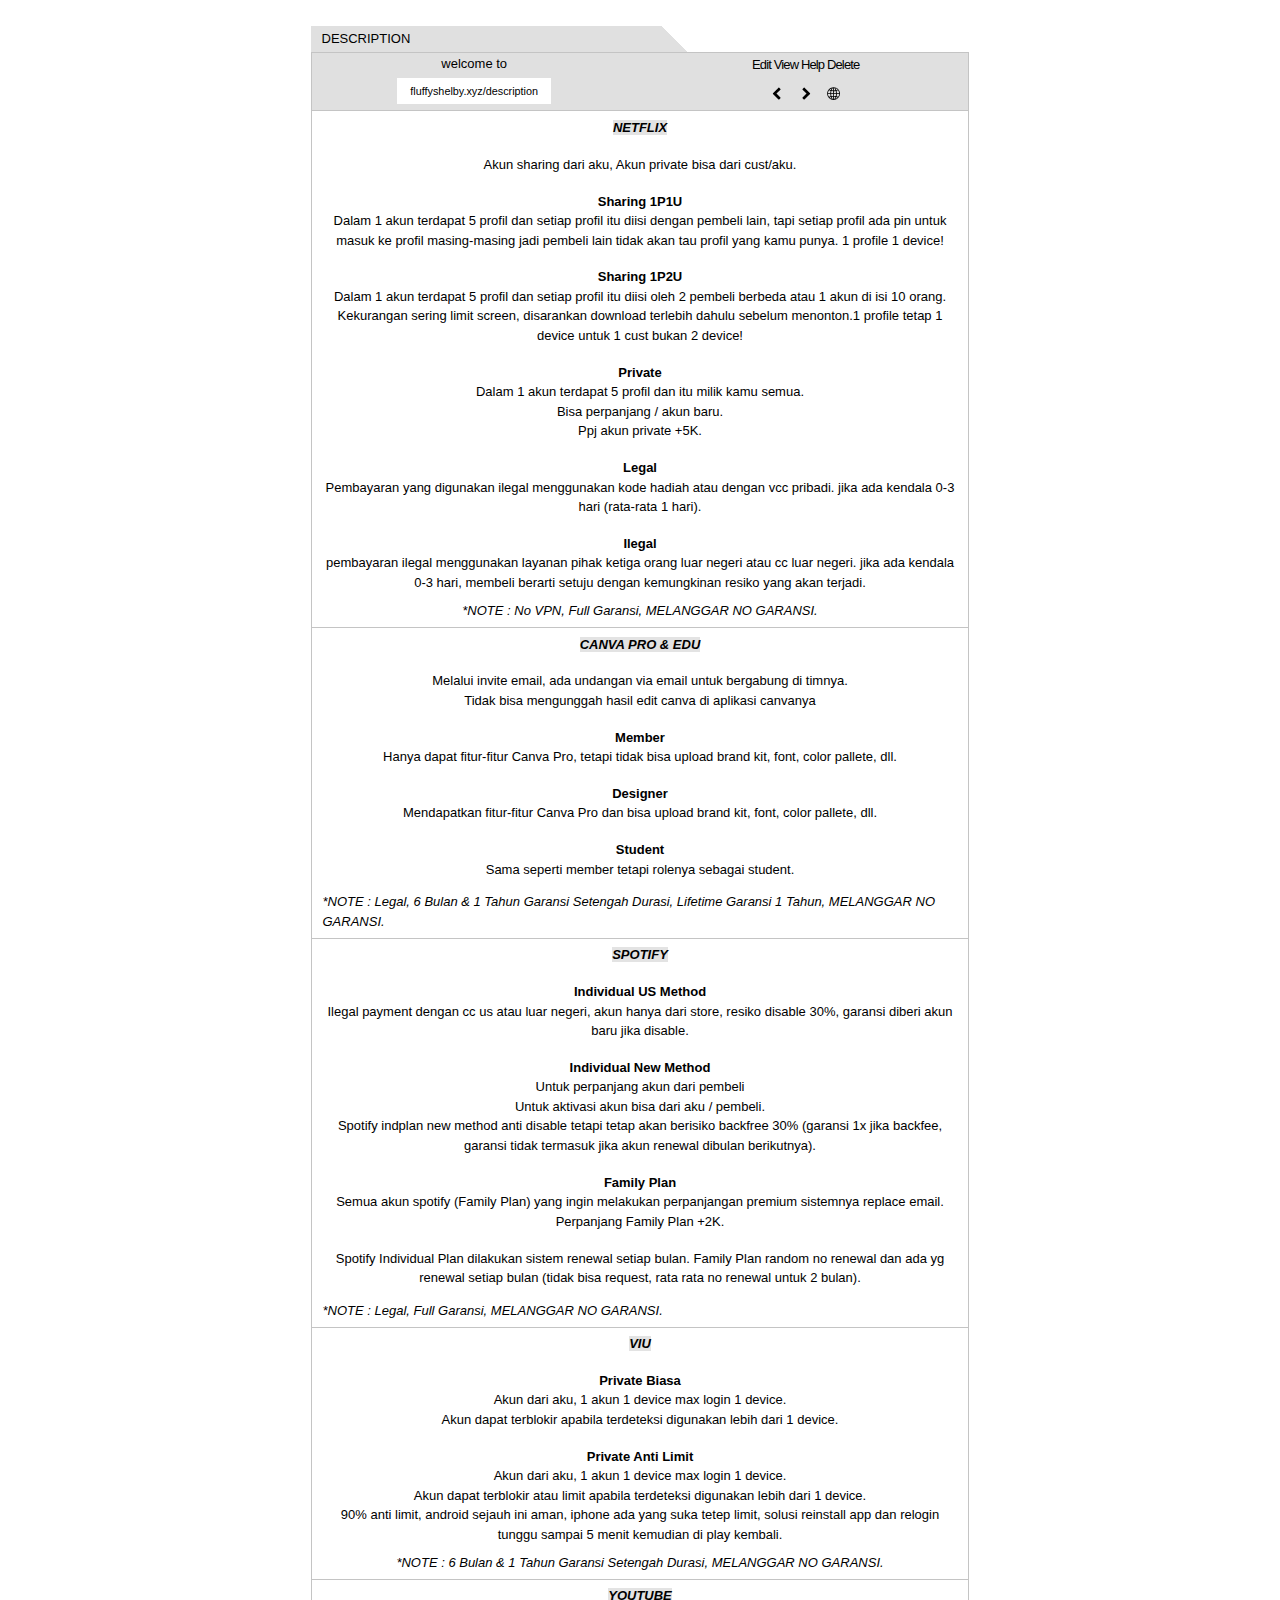
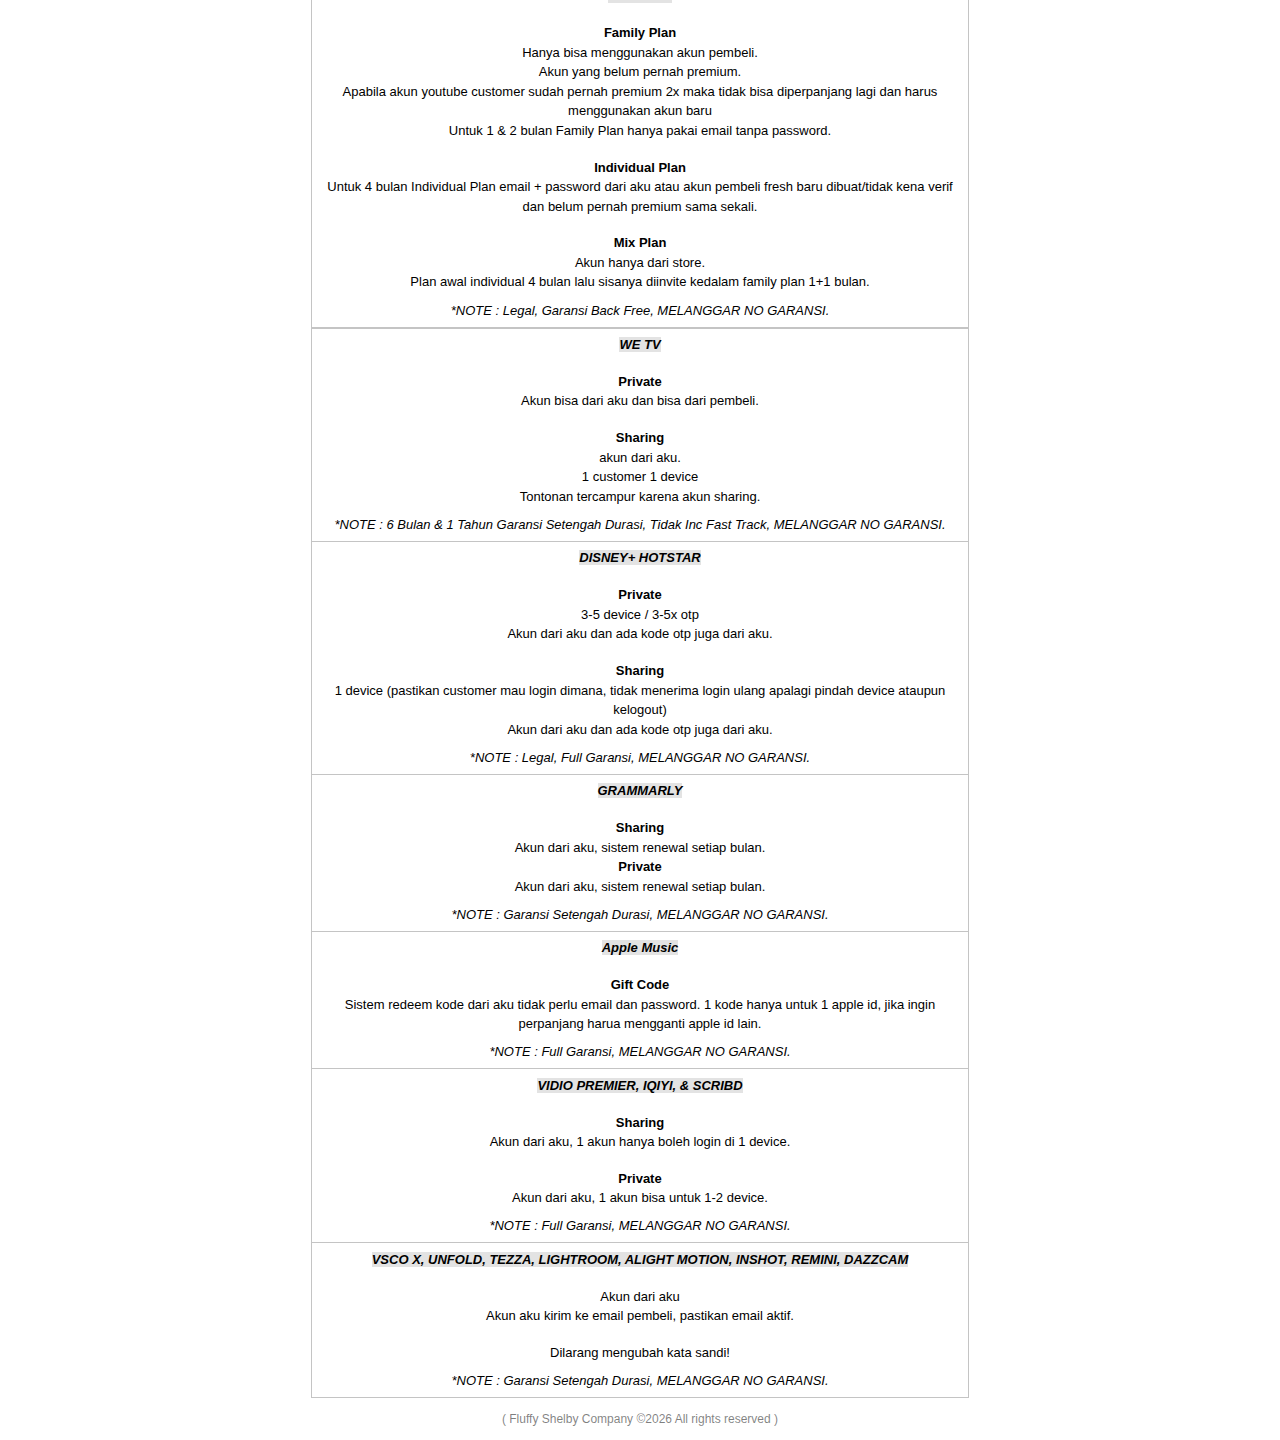
==== commit 9fcce3f3: "Update description.html" ====
--- a/description.html
+++ b/description.html
@@ -190,304 +190,13 @@
                         </div>
                     </div>
                 </div>
-                <div id="credits" class="icc-credits"><span><a>Made with Love</a></span></div>
+                <footer id="footer">
+                    <div id="credits" class="icc-credits"><span><a>Fluffy Shelby Company &copy;<script>document.write(new Date().getFullYear());</script> All rights reserved</a></span></div>
+                </footer>
             </div>
         </div>
         </div>
-        <script>
-            (function() {
-                var on = addEventListener,
-                    $ = function(q) {
-                        return document.querySelector(q)
-                    },
-                    $$ = function(q) {
-                        return document.querySelectorAll(q)
-                    },
-                    $body = document.body,
-                    $inner = $('.inner'),
-                    client = (function() {
-                        var o = {
-                                browser: 'other',
-                                browserVersion: 0,
-                                os: 'other',
-                                osVersion: 0,
-                                mobile: false,
-                                canUse: null,
-                                flags: {
-                                    lsdUnits: false,
-                                },
-                            },
-                            ua = navigator.userAgent,
-                            a, i;
-                        a = [
-                            ['firefox', /Firefox\/([0-9\.]+)/],
-                            ['edge', /Edge\/([0-9\.]+)/],
-                            ['safari', /Version\/([0-9\.]+).+Safari/],
-                            ['chrome', /Chrome\/([0-9\.]+)/],
-                            ['chrome', /CriOS\/([0-9\.]+)/],
-                            ['ie', /Trident\/.+rv:([0-9]+)/]
-                        ];
-                        for (i = 0; i < a.length; i++) {
-                            if (ua.match(a[i][1])) {
-                                o.browser = a[i][0];
-                                o.browserVersion = parseFloat(RegExp.$1);
-                                break;
-                            }
-                        }
-                        a = [
-                            ['ios', /([0-9_]+) like Mac OS X/, function(v) {
-                                return v.replace('_', '.').replace('_', '');
-                            }],
-                            ['ios', /CPU like Mac OS X/, function(v) {
-                                return 0
-                            }],
-                            ['ios', /iPad; CPU/, function(v) {
-                                return 0
-                            }],
-                            ['android', /Android ([0-9\.]+)/, null],
-                            ['mac', /Macintosh.+Mac OS X ([0-9_]+)/, function(v) {
-                                return v.replace('_', '.').replace('_', '');
-                            }],
-                            ['windows', /Windows NT ([0-9\.]+)/, null],
-                            ['undefined', /Undefined/, null],
-                        ];
-                        for (i = 0; i < a.length; i++) {
-                            if (ua.match(a[i][1])) {
-                                o.os = a[i][0];
-                                o.osVersion = parseFloat(a[i][2] ? (a[i][2])(RegExp.$1) : RegExp.$1);
-                                break;
-                            }
-                        }
-                        if (o.os == 'mac' && ('ontouchstart' in window) && ((screen.width == 1024 && screen.height == 1366) || (screen.width == 834 && screen.height == 1112) || (screen.width == 810 && screen.height == 1080) || (screen.width == 768 && screen.height == 1024))) o.os = 'ios';
-                        o.mobile = (o.os == 'android' || o.os == 'ios');
-                        var _canUse = document.createElement('div');
-                        o.canUse = function(property, value) {
-                            var style;
-                            style = _canUse.style;
-                            if (!(property in style)) return false;
-                            if (typeof value !== 'undefined') {
-                                style[property] = value;
-                                if (style[property] == '') return false;
-                            }
-                            return true;
-                        };
-                        o.flags.lsdUnits = o.canUse('width', '100dvw');
-                        return o;
-                    }()),
-                    trigger = function(t) {
-                        dispatchEvent(new Event(t));
-                    },
-                    cssRules = function(selectorText) {
-                        var ss = document.styleSheets,
-                            a = [],
-                            f = function(s) {
-                                var r = s.cssRules,
-                                    i;
-                                for (i = 0; i < r.length; i++) {
-                                    if (r[i] instanceof CSSMediaRule && matchMedia(r[i].conditionText).matches)(f)(r[i]);
-                                    else if (r[i] instanceof CSSStyleRule && r[i].selectorText == selectorText) a.push(r[i]);
-                                }
-                            },
-                            x, i;
-                        for (i = 0; i < ss.length; i++) f(ss[i]);
-                        return a;
-                    },
-                    thisHash = function() {
-                        var h = location.hash ? location.hash.substring(1) : null,
-                            a;
-                        if (!h) return null;
-                        if (h.match(/\?/)) {
-                            a = h.split('?');
-                            h = a[0];
-                            history.replaceState(undefined, undefined, '#' + h);
-                            window.location.search = a[1];
-                        }
-                        if (h.length > 0 && !h.match(/^[a-zA-Z]/)) h = 'x' + h;
-                        if (typeof h == 'string') h = h.toLowerCase();
-                        return h;
-                    },
-                    scrollToElement = function(e, style, duration) {
-                        var y, cy, dy, start, easing, offset, f;
-                        if (!e) y = 0;
-                        else {
-                            offset = (e.dataset.scrollOffset ? parseInt(e.dataset.scrollOffset) : 0) * parseFloat(getComputedStyle(document.documentElement).fontSize);
-                            switch (e.dataset.scrollBehavior ? e.dataset.scrollBehavior : 'default') {
-                                case 'default':
-                                default:
-                                    y = e.offsetTop + offset;
-                                    break;
-                                case 'center':
-                                    if (e.offsetHeight < window.innerHeight) y = e.offsetTop - ((window.innerHeight - e.offsetHeight) / 2) + offset;
-                                    else y = e.offsetTop - offset;
-                                    break;
-                                case 'previous':
-                                    if (e.previousElementSibling) y = e.previousElementSibling.offsetTop + e.previousElementSibling.offsetHeight + offset;
-                                    else y = e.offsetTop + offset;
-                                    break;
-                            }
-                        }
-                        if (!style) style = 'smooth';
-                        if (!duration) duration = 750;
-                        if (style == 'instant') {
-                            window.scrollTo(0, y);
-                            return;
-                        }
-                        start = Date.now();
-                        cy = window.scrollY;
-                        dy = y - cy;
-                        switch (style) {
-                            case 'linear':
-                                easing = function(t) {
-                                    return t
-                                };
-                                break;
-                            case 'smooth':
-                                easing = function(t) {
-                                    return t < .5 ? 4 * t * t * t : (t - 1) * (2 * t - 2) * (2 * t - 2) + 1
-                                };
-                                break;
-                        }
-                        f = function() {
-                            var t = Date.now() - start;
-                            if (t >= duration) window.scroll(0, y);
-                            else {
-                                window.scroll(0, cy + (dy * easing(t / duration)));
-                                requestAnimationFrame(f);
-                            }
-                        };
-                        f();
-                    },
-                    scrollToTop = function() {
-                        scrollToElement(null);
-                    },
-                    loadElements = function(parent) {
-                        var a, e, x, i;
-                        a = parent.querySelectorAll('iframe[data-src]:not([data-src=""])');
-                        for (i = 0; i < a.length; i++) {
-                            a[i].src = a[i].dataset.src;
-                            a[i].dataset.src = "";
-                        }
-                        a = parent.querySelectorAll('video[autoplay]');
-                        for (i = 0; i < a.length; i++) {
-                            if (a[i].paused) a[i].play();
-                        }
-                        e = parent.querySelector('[data-autofocus="1"]');
-                        x = e ? e.tagName : null;
-                        switch (x) {
-                            case 'FORM':
-                                e = e.querySelector('.field input, .field select, .field textarea');
-                                if (e) e.focus();
-                                break;
-                            default:
-                                break;
-                        }
-                    },
-                    unloadElements = function(parent) {
-                        var a, e, x, i;
-                        a = parent.querySelectorAll('iframe[data-src=""]');
-                        for (i = 0; i < a.length; i++) {
-                            if (a[i].dataset.srcUnload === '0') continue;
-                            a[i].dataset.src = a[i].src;
-                            a[i].src = '';
-                        }
-                        a = parent.querySelectorAll('video');
-                        for (i = 0; i < a.length; i++) {
-                            if (!a[i].paused) a[i].pause();
-                        }
-                        e = $(':focus');
-                        if (e) e.blur();
-                    };
-                window._scrollToTop = scrollToTop;
-                var thisURL = function() {
-                    return window.location.href.replace(window.location.search, '').replace(/#$/, '');
-                };
-                var getVar = function(name) {
-                    var a = window.location.search.substring(1).split('&'),
-                        b, k;
-                    for (k in a) {
-                        b = a[k].split('=');
-                        if (b[0] == name) return b[1];
-                    }
-                    return null;
-                };
-                var errors = {
-                    handle: function(handler) {
-                        window.onerror = function(message, url, line, column, error) {
-                            (handler)(error.message);
-                            return true;
-                        };
-                    },
-                    unhandle: function() {
-                        window.onerror = null;
-                    }
-                };
-                on('load', function() {
-                    setTimeout(function() {
-                        $body.className = $body.className.replace(/\bis-loading\b/, 'is-playing');
-                        setTimeout(function() {
-                            $body.className = $body.className.replace(/\bis-playing\b/, 'is-ready');
-                        }, 1000);
-                    }, 100);
-                });
-                loadElements(document.body);
-                var style, sheet, rule;
-                style = document.createElement('style');
-                style.appendChild(document.createTextNode(''));
-                document.head.appendChild(style);
-                sheet = style.sheet;
-                if (client.mobile) {
-                    (function() {
-                        if (client.flags.lsdUnits) {
-                            document.documentElement.style.setProperty('--viewport-height', '100dvh');
-                            document.documentElement.style.setProperty('--background-height', '100lvh');
-                        } else {
-                            var f = function() {
-                                document.documentElement.style.setProperty('--viewport-height', window.innerHeight + 'px');
-                                document.documentElement.style.setProperty('--background-height', (window.innerHeight + 250) + 'px');
-                            };
-                            on('load', f);
-                            on('resize', f);
-                            on('orientationchange', function() {
-                                setTimeout(function() {
-                                    (f)();
-                                }, 100);
-                            });
-                        }
-                    })();
-                }
-                if (client.os == 'android') {
-                    (function() {
-                        sheet.insertRule('body::after { }', 0);
-                        rule = sheet.cssRules[0];
-                        var f = function() {
-                            rule.style.cssText = 'height: ' + (Math.max(screen.width, screen.height)) + 'px';
-                        };
-                        on('load', f);
-                        on('orientationchange', f);
-                        on('touchmove', f);
-                    })();
-                    $body.classList.add('is-touch');
-                } else if (client.os == 'ios') {
-                    if (client.osVersion <= 11)(function() {
-                        sheet.insertRule('body::after { }', 0);
-                        rule = sheet.cssRules[0];
-                        rule.style.cssText = '-webkit-transform: scale(1.0)';
-                    })();
-                    if (client.osVersion <= 11)(function() {
-                        sheet.insertRule('body.ios-focus-fix::before { }', 0);
-                        rule = sheet.cssRules[0];
-                        rule.style.cssText = 'height: calc(100% + 60px)';
-                        on('focus', function(event) {
-                            $body.classList.add('ios-focus-fix');
-                        }, true);
-                        on('blur', function(event) {
-                            $body.classList.remove('ios-focus-fix');
-                        }, true);
-                    })();
-                    $body.classList.add('is-touch');
-                }
-            })();
-        </script>
+          <script src="js/jquery.js"></script>
         </body>
-
-</html>
+        
+        </html>
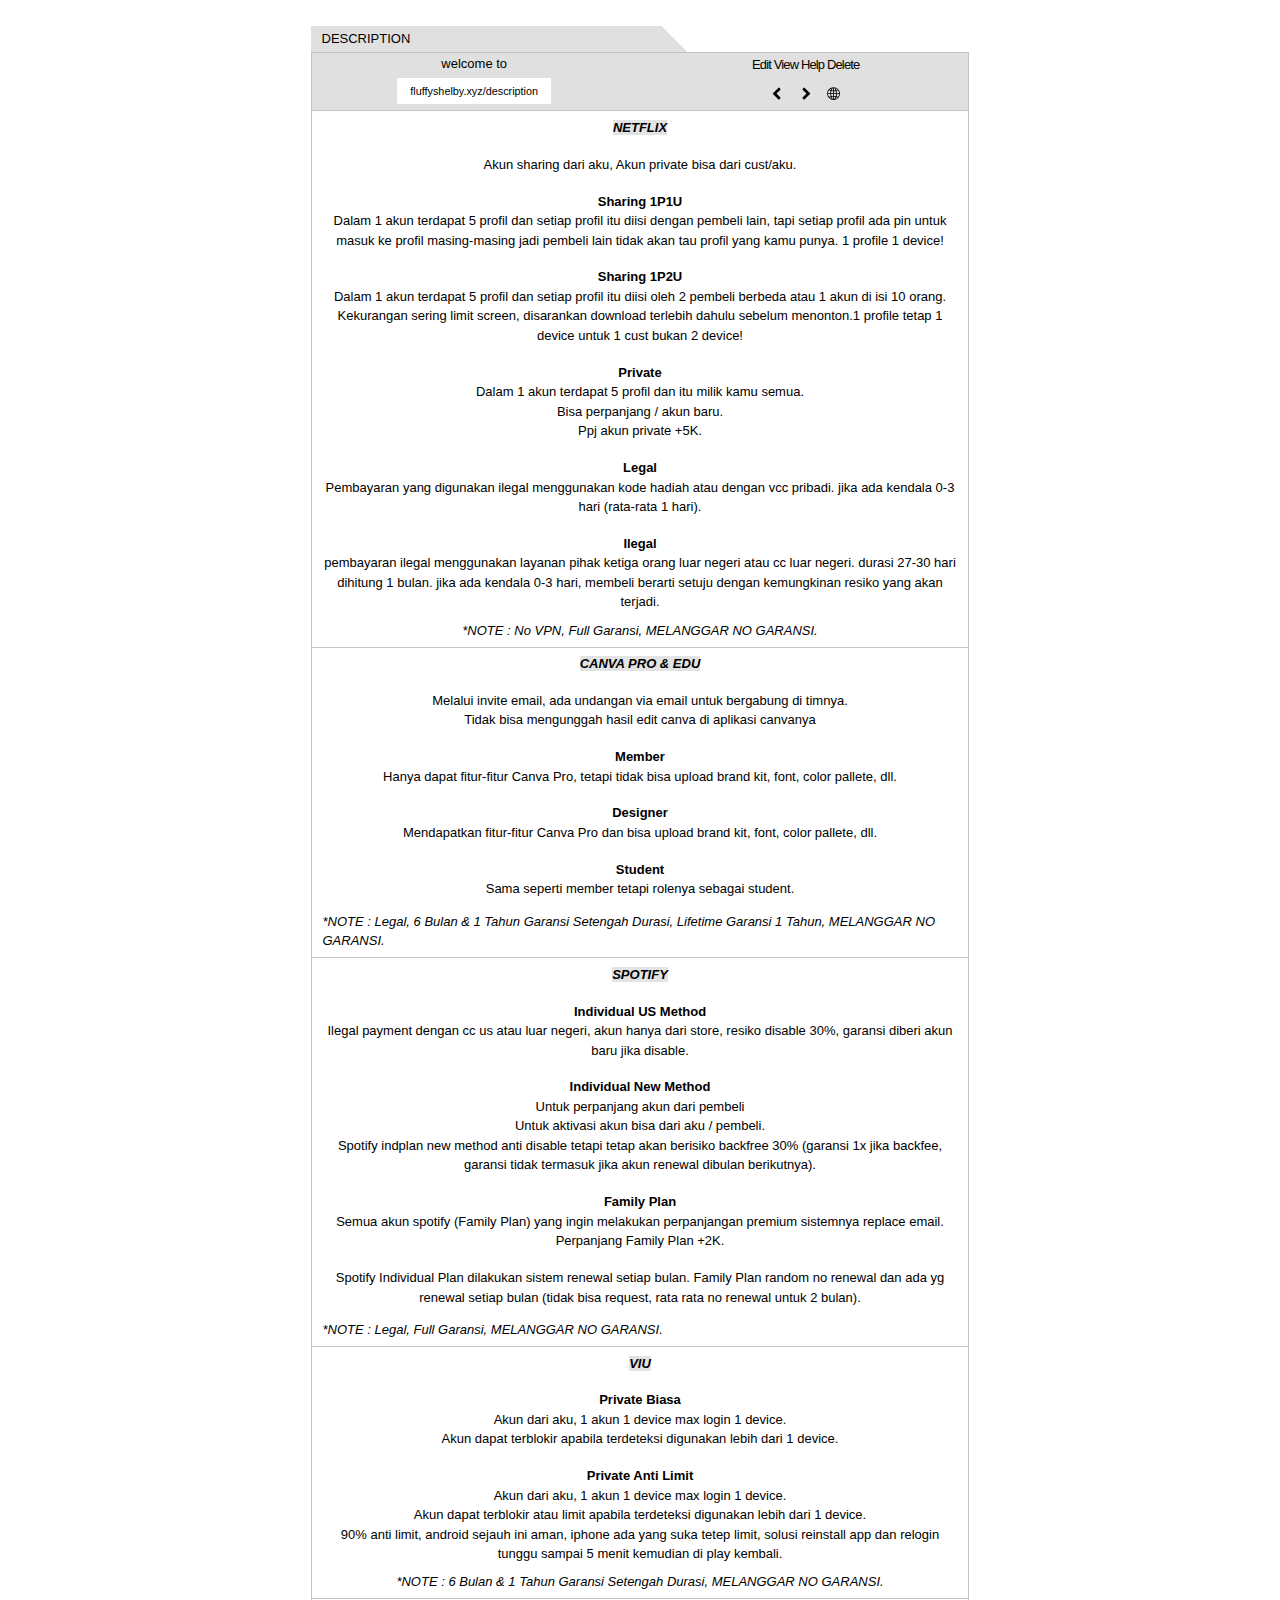
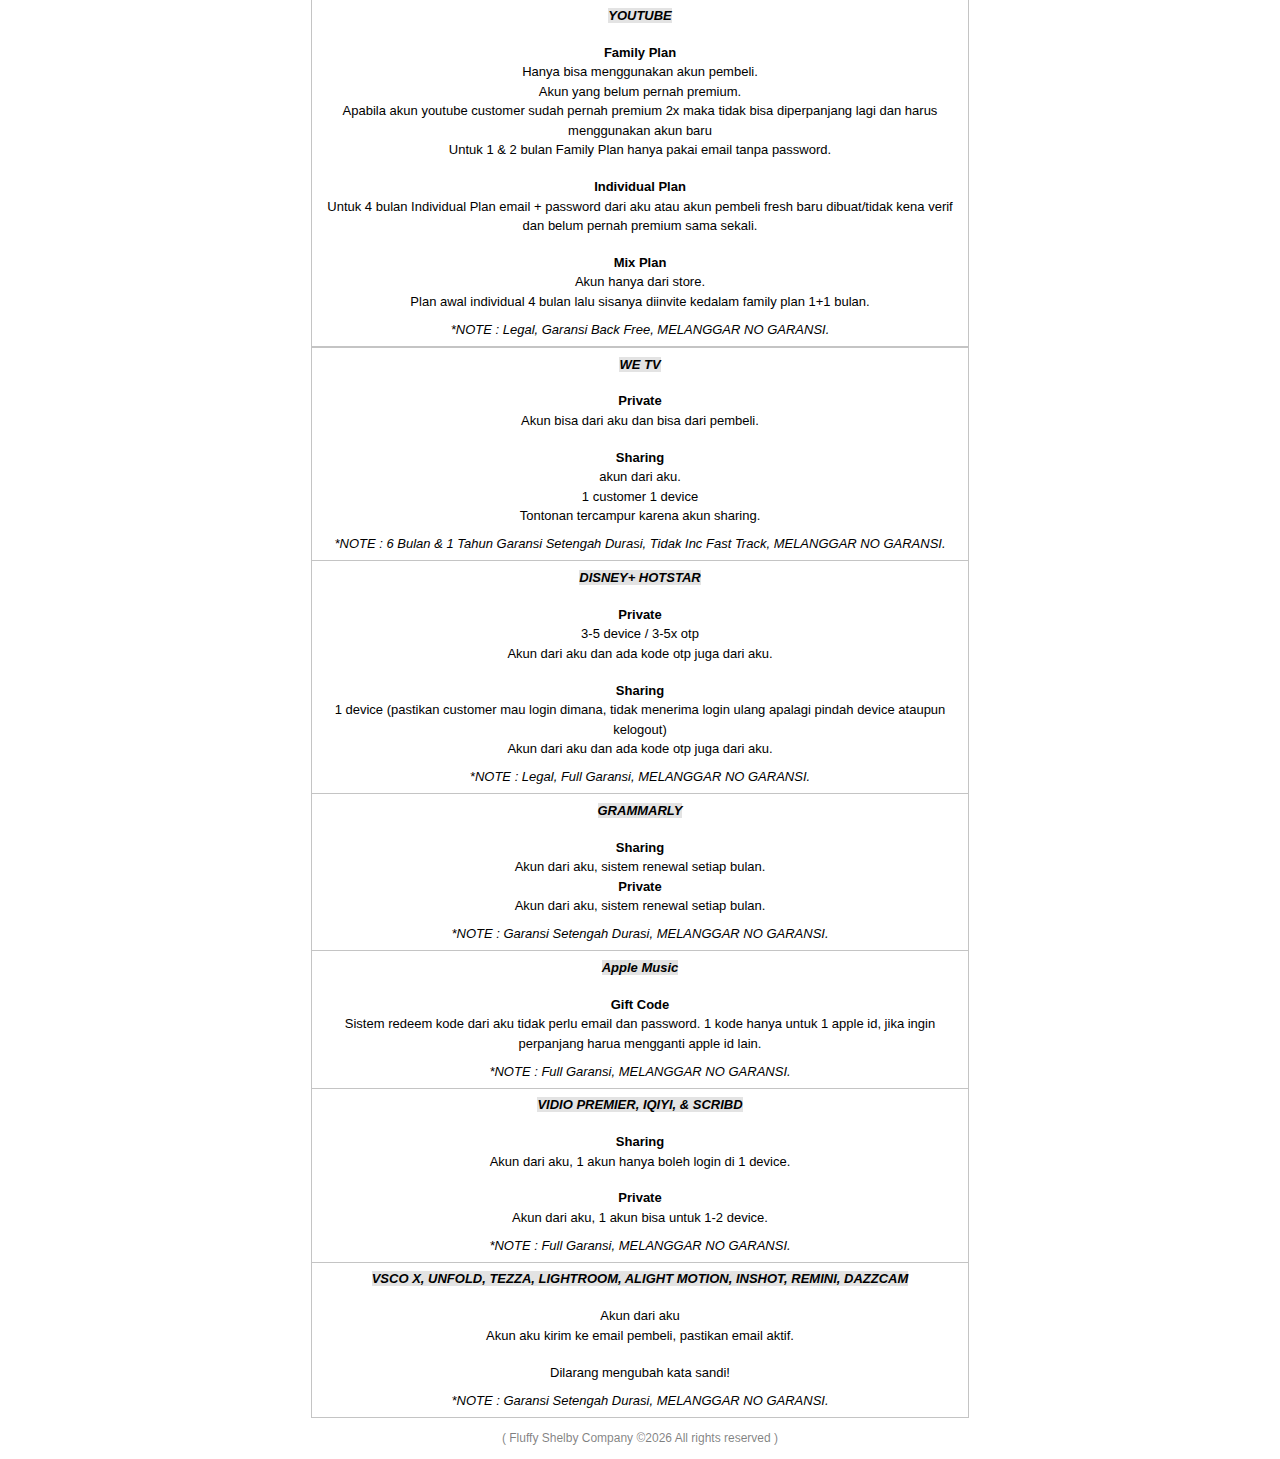
==== commit f402b2ff: "Update description.html" ====
--- a/description.html
+++ b/description.html
@@ -66,7 +66,7 @@
                                     class="p"><strong>Sharing 1P2U</strong><br /> Dalam 1 akun terdapat 5 profil dan setiap profil itu diisi oleh 2 pembeli berbeda atau 1 akun di isi 10 orang. Kekurangan sering limit screen, disarankan download terlebih dahulu sebelum
                                     menonton.1 profile tetap 1 device untuk 1 cust bukan 2 device!</span><span class="p"><strong>Private</strong><br /> Dalam 1 akun terdapat 5 profil dan itu milik kamu semua.<br /> Bisa perpanjang / akun baru.<br /> Ppj akun private +5K.</span>
                                     <span
-                                        class="p"><strong>Legal</strong><br /> Pembayaran yang digunakan ilegal menggunakan kode hadiah atau dengan vcc pribadi. jika ada kendala 0-3 hari (rata-rata 1 hari).</span><span class="p"><strong>Ilegal</strong><br /> pembayaran ilegal menggunakan layanan pihak ketiga orang luar negeri atau cc luar negeri. jika ada kendala 0-3 hari, membeli berarti setuju dengan kemungkinan resiko yang akan terjadi.</span></p>
+                                        class="p"><strong>Legal</strong><br /> Pembayaran yang digunakan ilegal menggunakan kode hadiah atau dengan vcc pribadi. jika ada kendala 0-3 hari (rata-rata 1 hari).</span><span class="p"><strong>Ilegal</strong><br /> pembayaran ilegal menggunakan layanan pihak ketiga orang luar negeri atau cc luar negeri. durasi 27-30 hari dihitung 1 bulan. jika ada kendala 0-3 hari, membeli berarti setuju dengan kemungkinan resiko yang akan terjadi.</span></p>
                             <p
                                 id="text38"><em>*NOTE : No VPN, Full Garansi, MELANGGAR NO GARANSI.</em></p>
                         </div>
